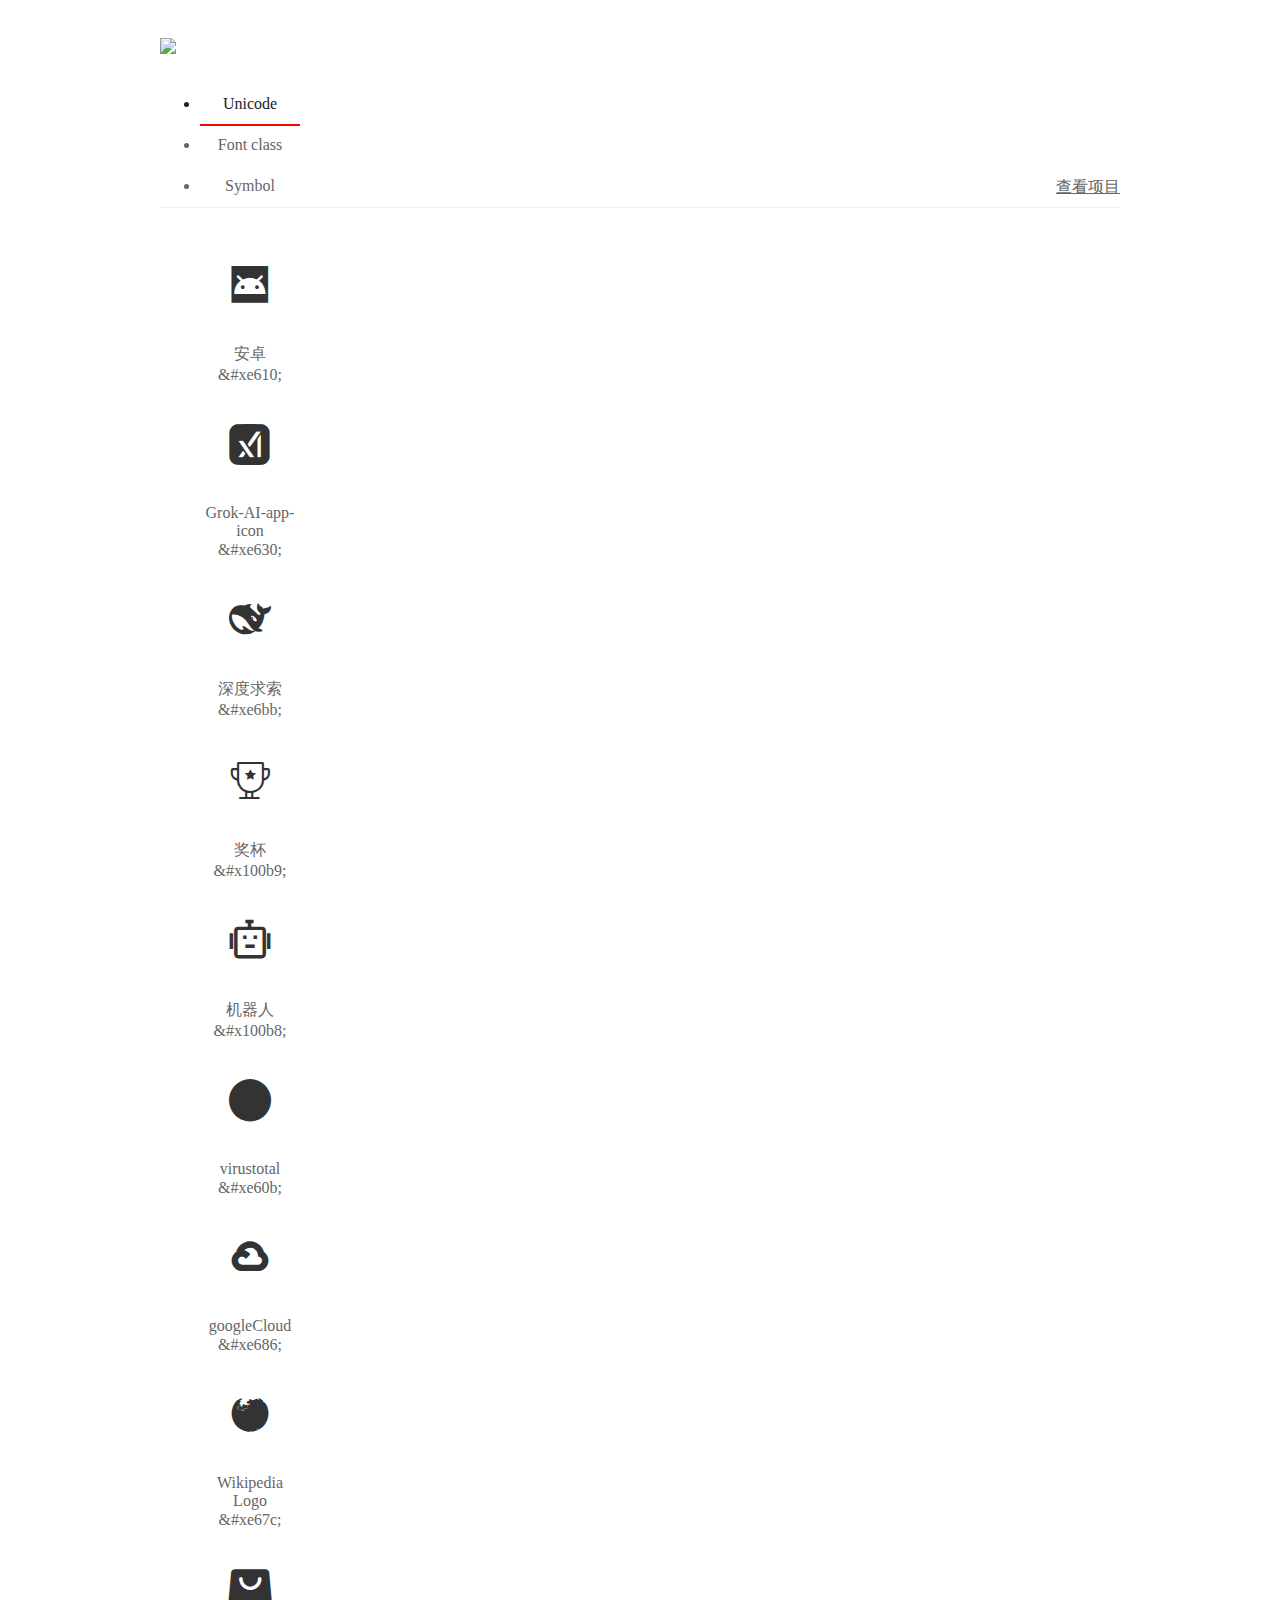
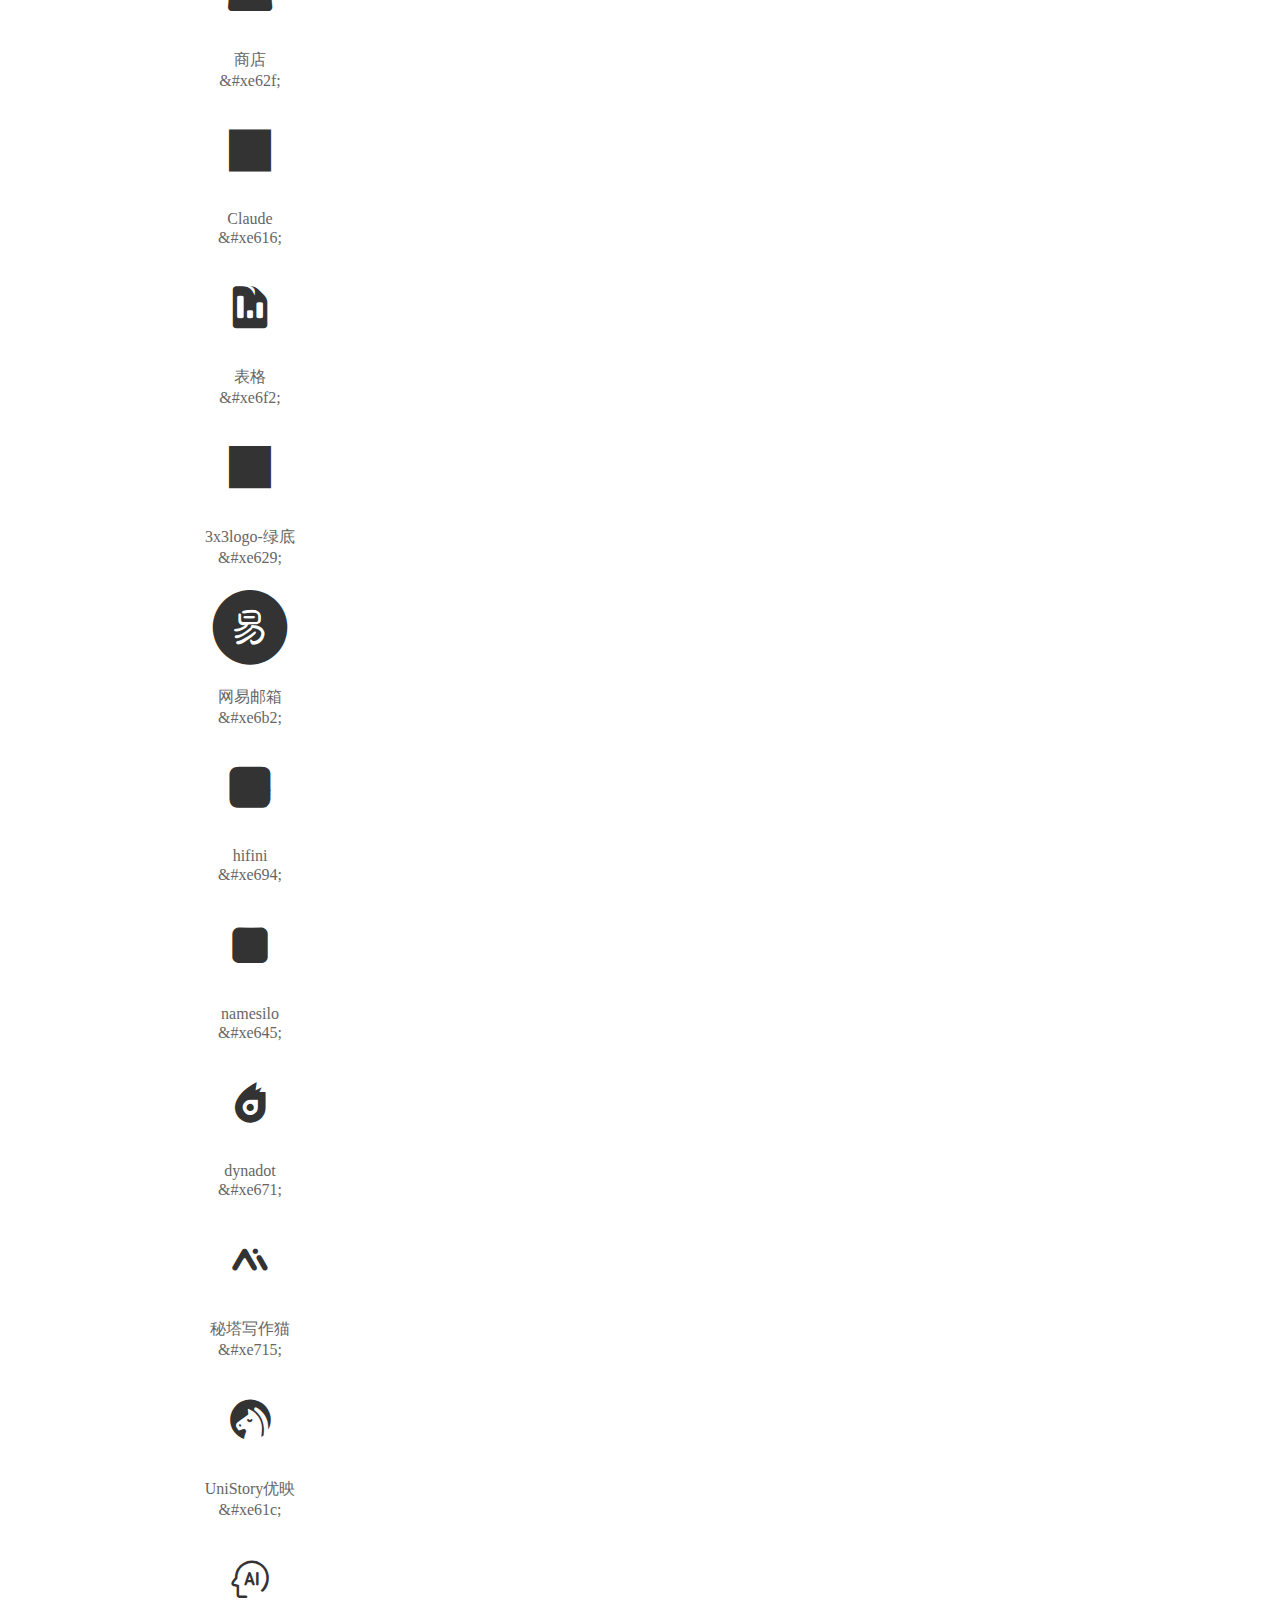
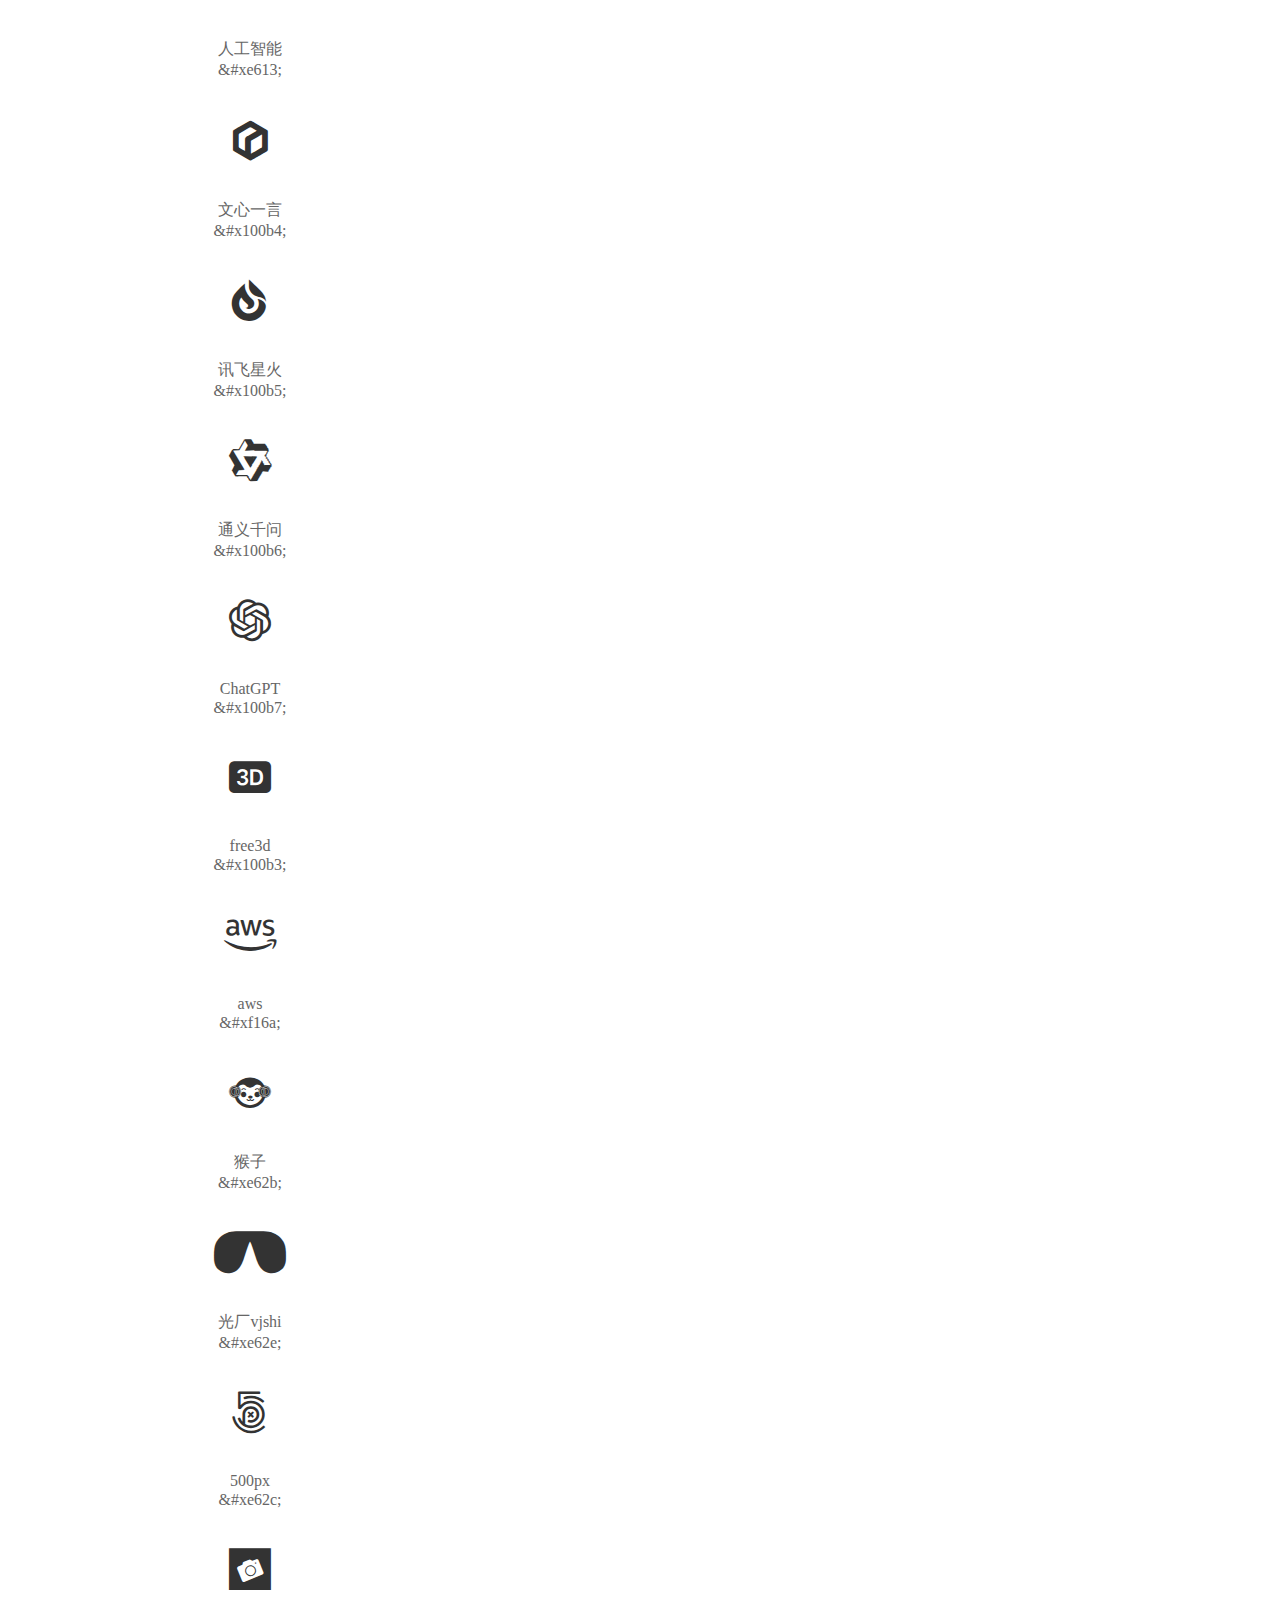
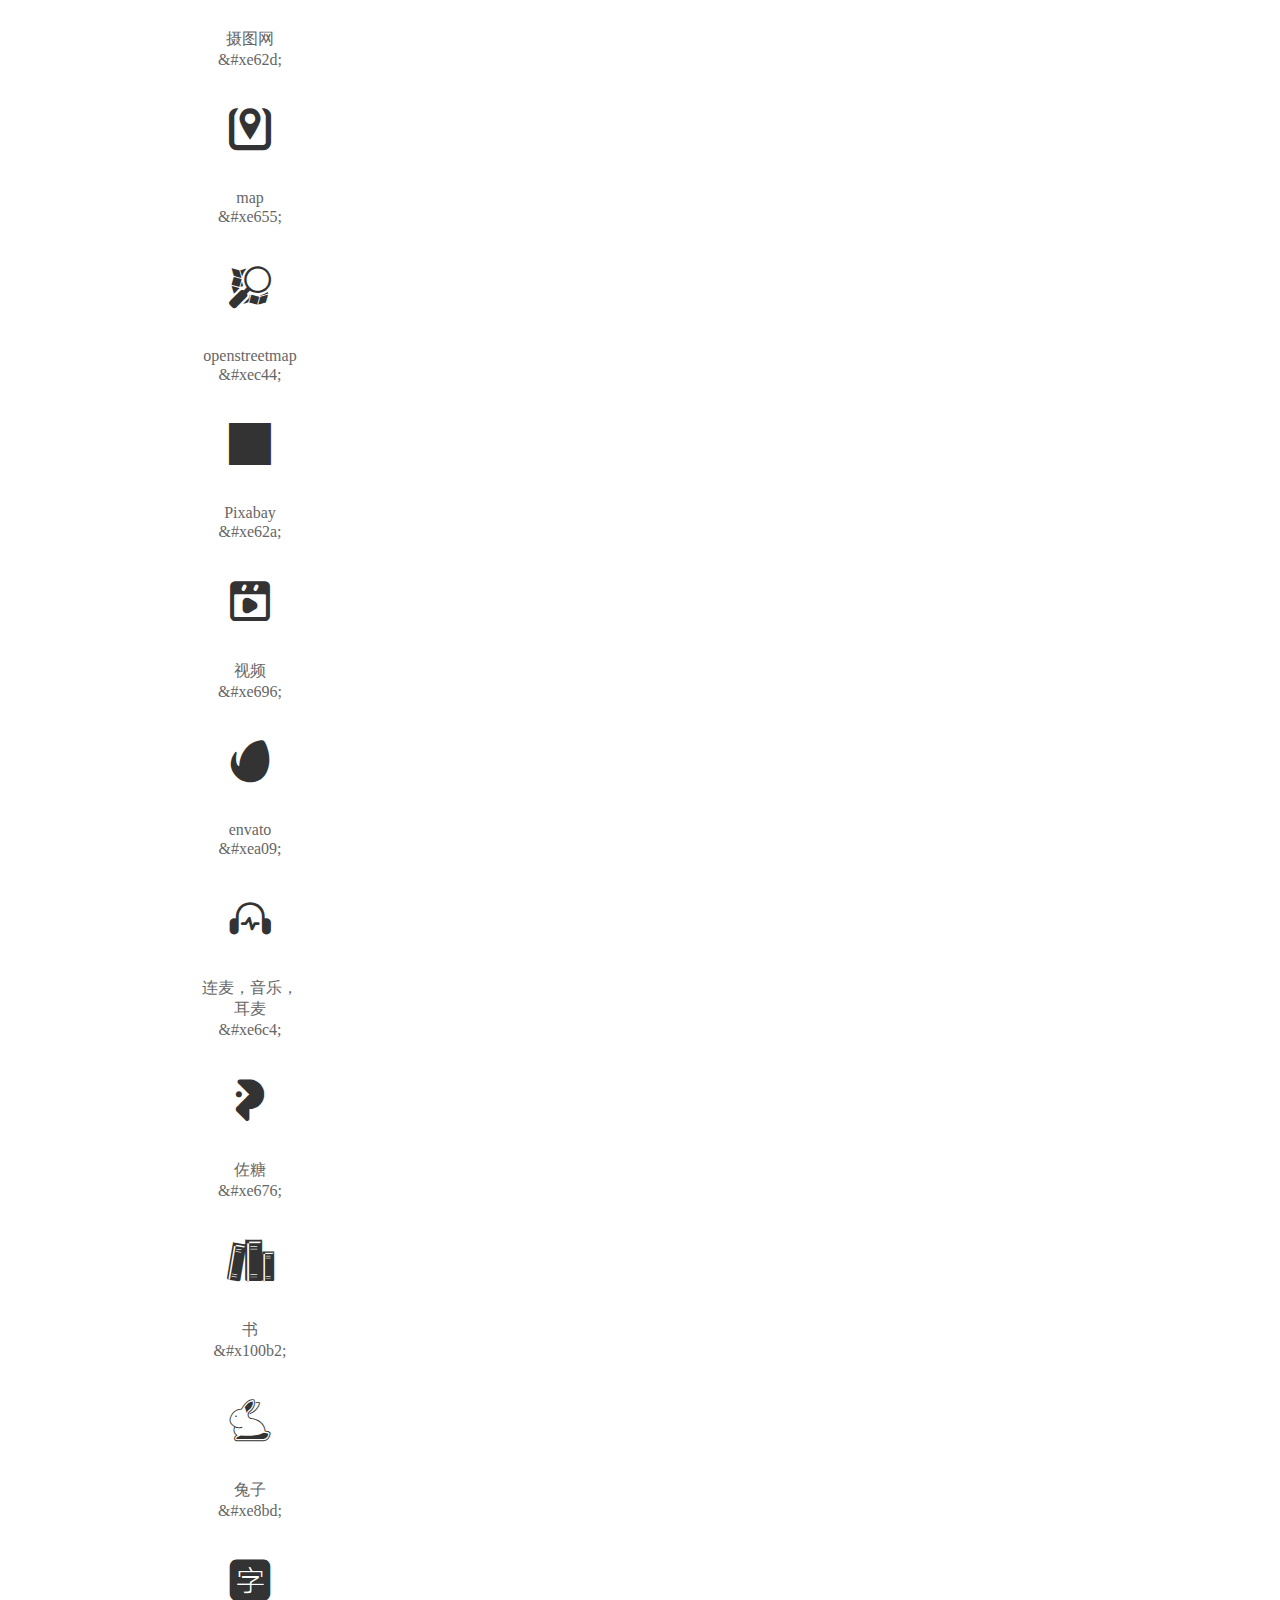
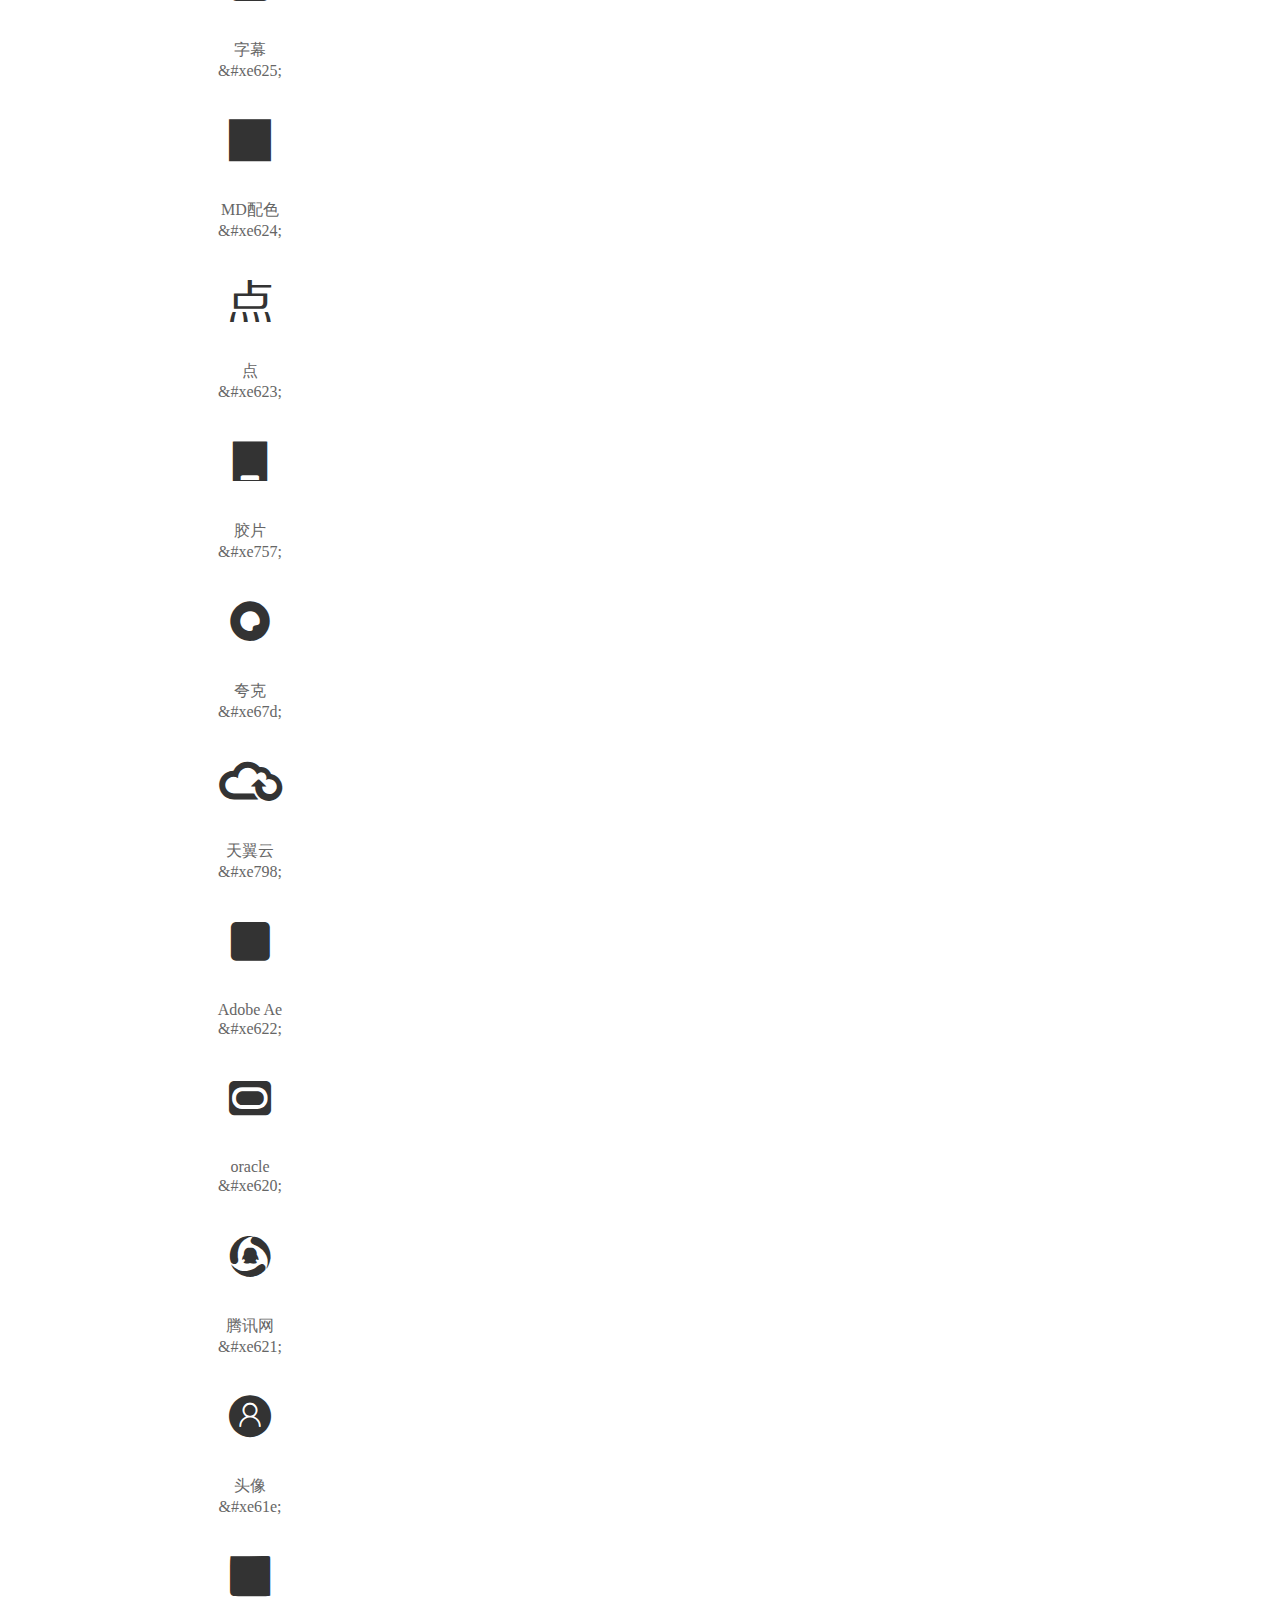
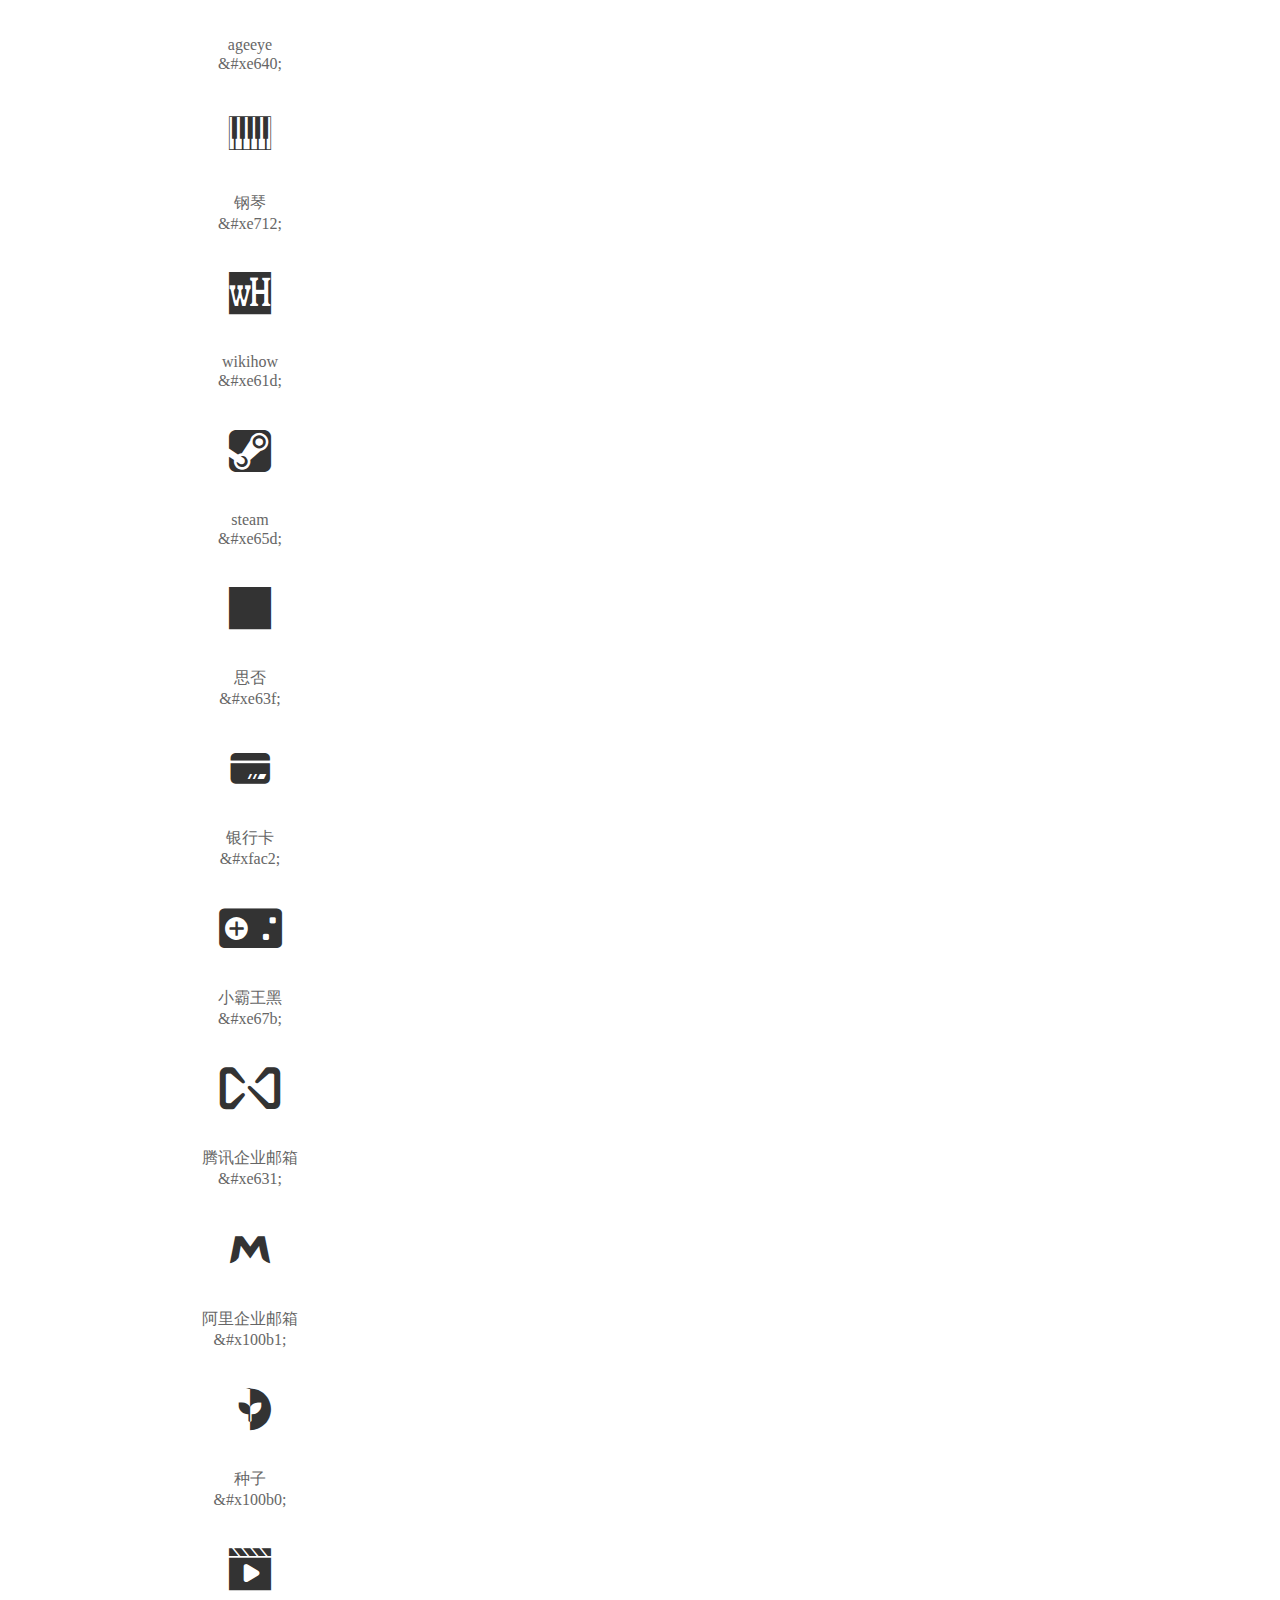
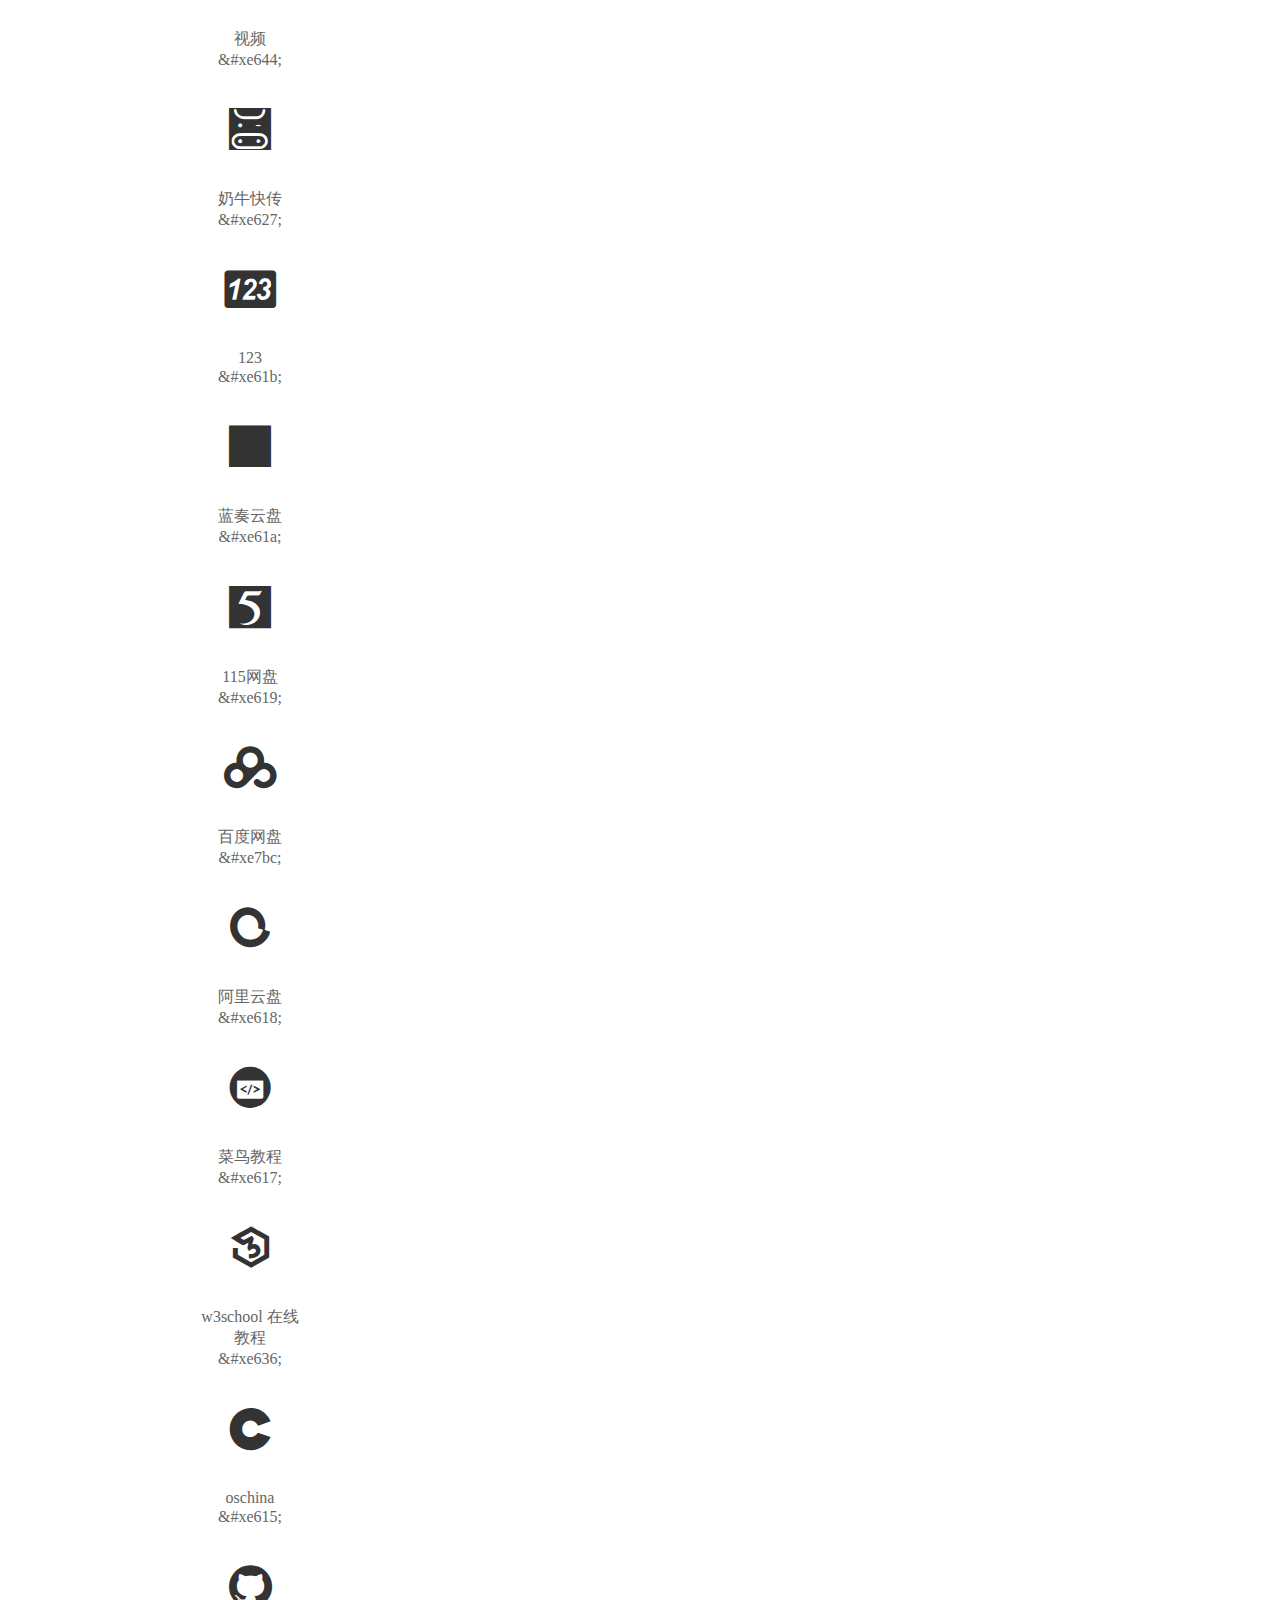
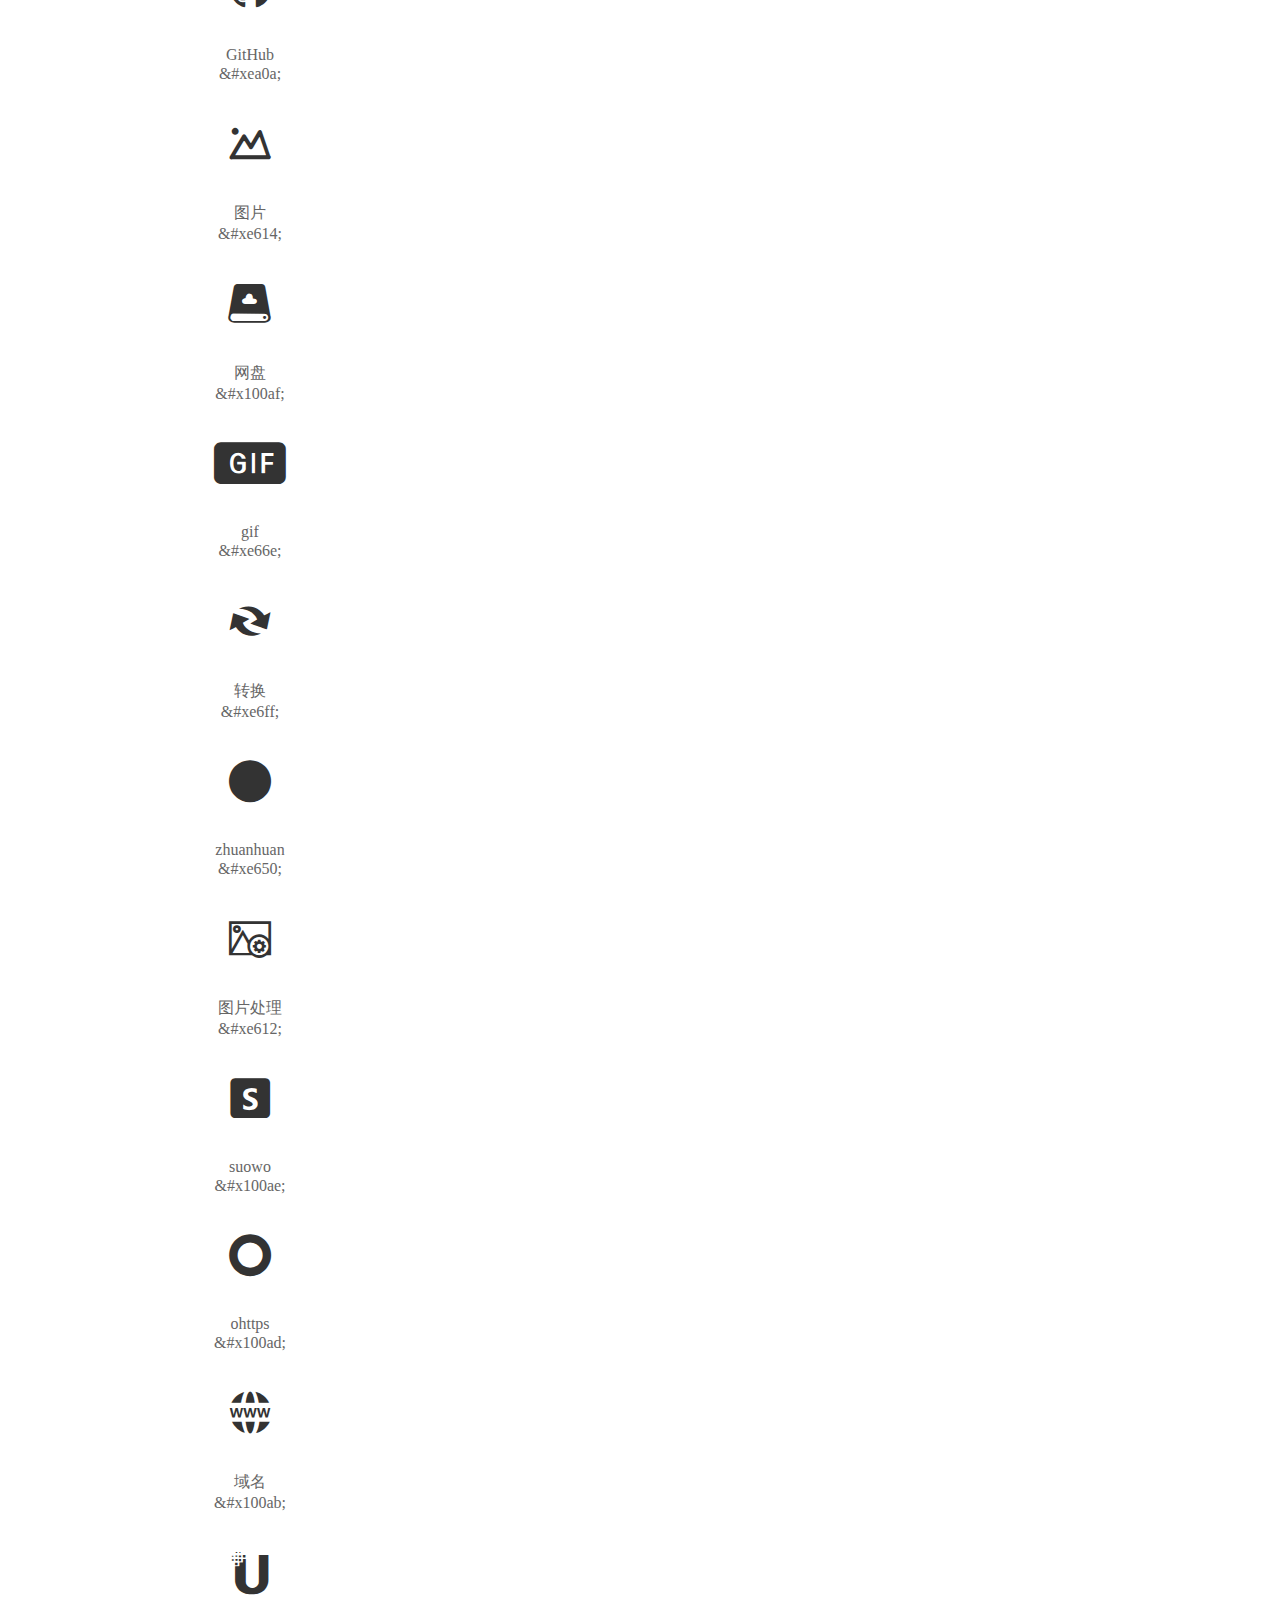
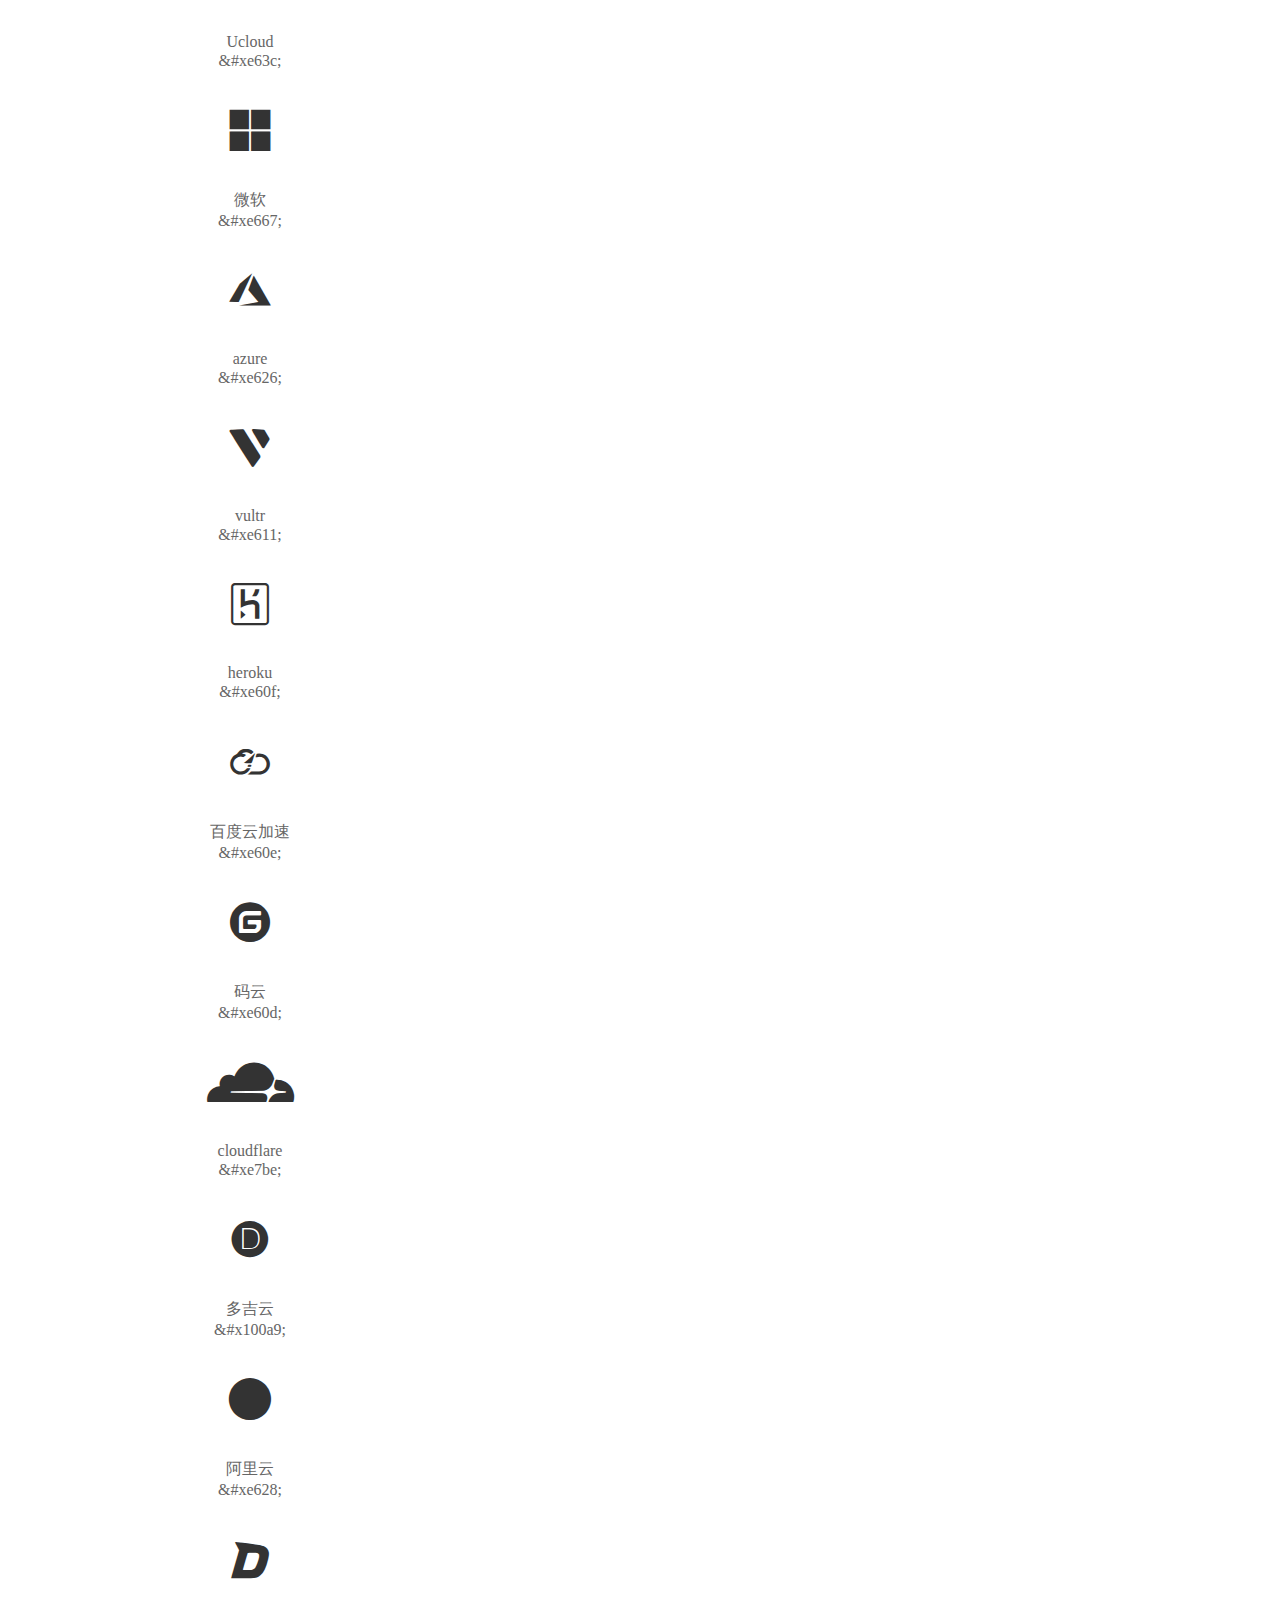
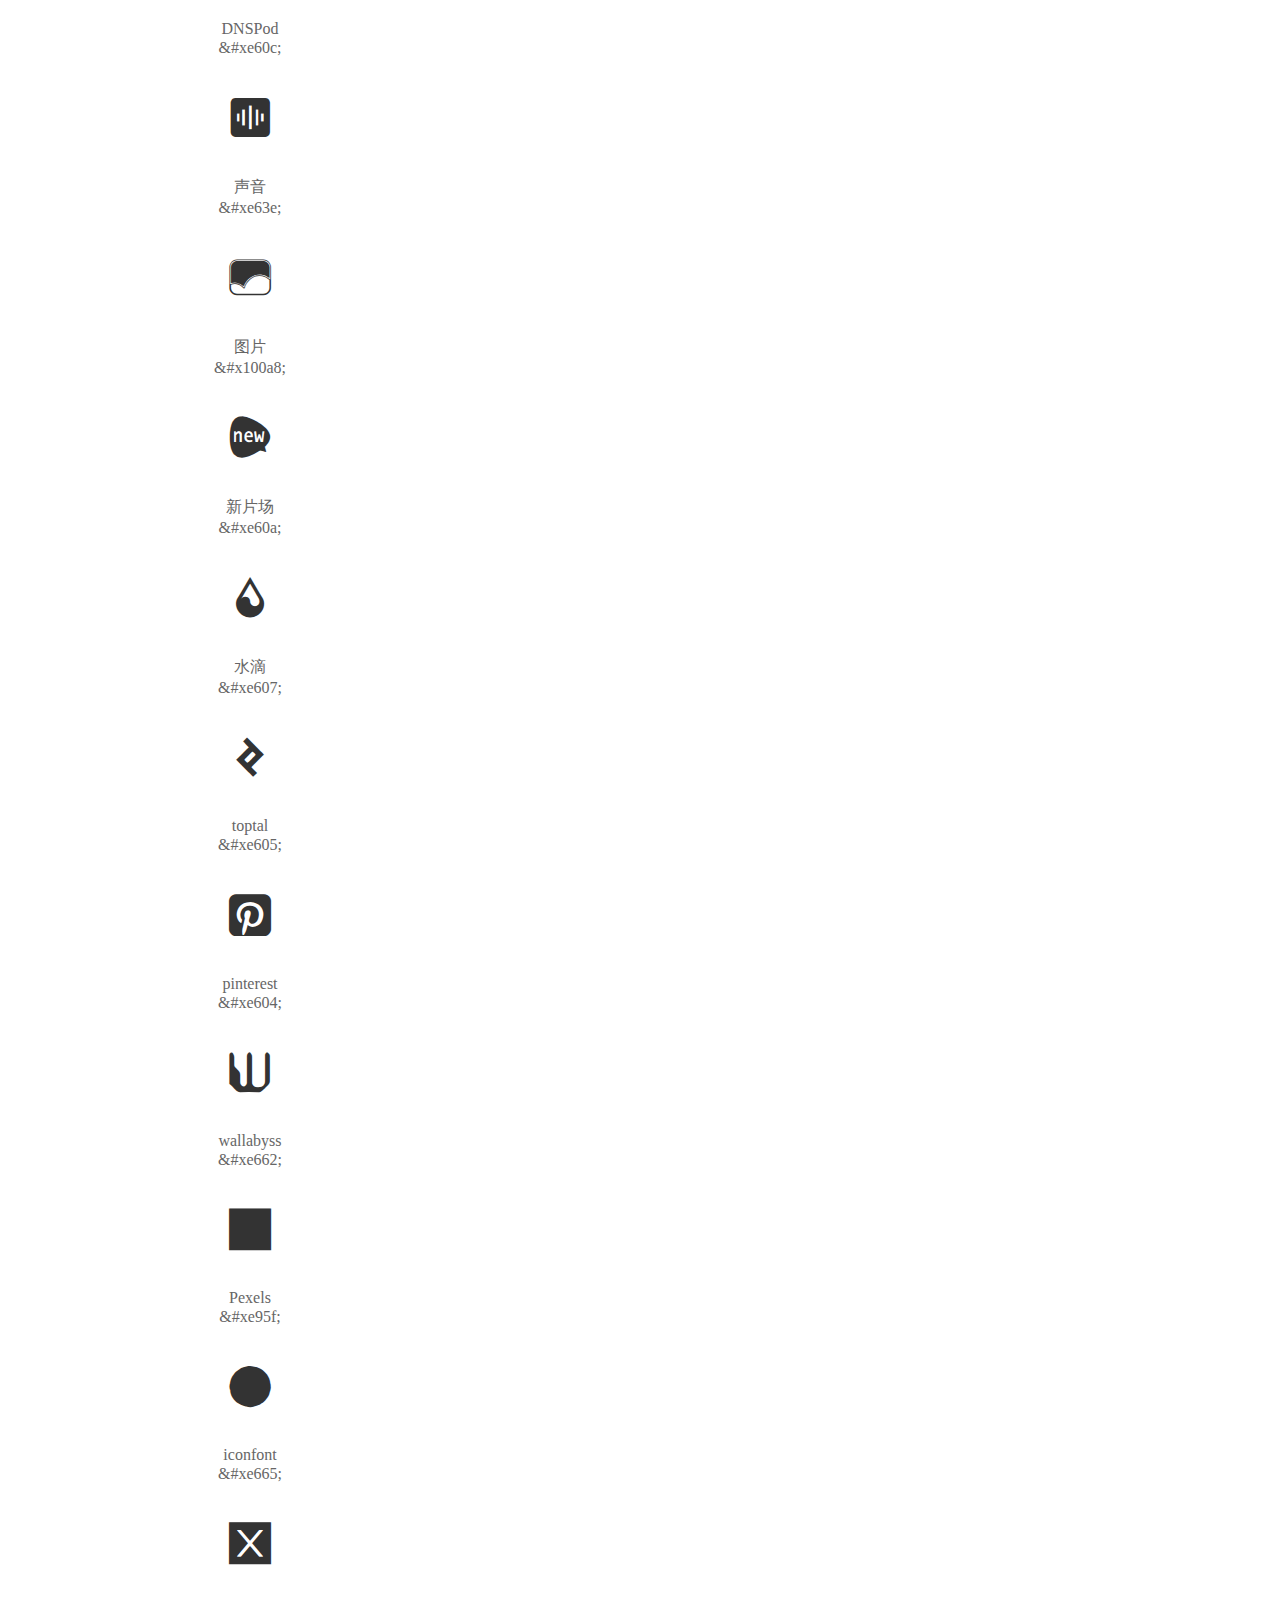
==== alifont/demo_index.html @ 2174b450 "main" ====
<!DOCTYPE html>
<html>
<head>
  <meta charset="utf-8"/>
  <title>iconfont Demo</title>
  <link rel="shortcut icon" href="//img.alicdn.com/imgextra/i4/O1CN01Z5paLz1O0zuCC7osS_!!6000000001644-55-tps-83-82.svg" type="image/x-icon"/>
  <link rel="icon" type="image/svg+xml" href="//img.alicdn.com/imgextra/i4/O1CN01Z5paLz1O0zuCC7osS_!!6000000001644-55-tps-83-82.svg"/>
  <link rel="stylesheet" href="https://g.alicdn.com/thx/cube/1.3.2/cube.min.css">
  <link rel="stylesheet" href="demo.css">
  <link rel="stylesheet" href="iconfont.css">
  <script src="iconfont.js"></script>
  <!-- jQuery -->
  <script src="https://a1.alicdn.com/oss/uploads/2018/12/26/7bfddb60-08e8-11e9-9b04-53e73bb6408b.js"></script>
  <!-- 代码高亮 -->
  <script src="https://a1.alicdn.com/oss/uploads/2018/12/26/a3f714d0-08e6-11e9-8a15-ebf944d7534c.js"></script>
  <style>
    .main .logo {
      margin-top: 0;
      height: auto;
    }

    .main .logo a {
      display: flex;
      align-items: center;
    }

    .main .logo .sub-title {
      margin-left: 0.5em;
      font-size: 22px;
      color: #fff;
      background: linear-gradient(-45deg, #3967FF, #B500FE);
      -webkit-background-clip: text;
      -webkit-text-fill-color: transparent;
    }
  </style>
</head>
<body>
  <div class="main">
    <h1 class="logo"><a href="https://www.iconfont.cn/" title="iconfont 首页" target="_blank">
      <img width="200" src="https://img.alicdn.com/imgextra/i3/O1CN01Mn65HV1FfSEzR6DKv_!!6000000000514-55-tps-228-59.svg">
      
    </a></h1>
    <div class="nav-tabs">
      <ul id="tabs" class="dib-box">
        <li class="dib active"><span>Unicode</span></li>
        <li class="dib"><span>Font class</span></li>
        <li class="dib"><span>Symbol</span></li>
      </ul>
      
      <a href="https://www.iconfont.cn/manage/index?manage_type=myprojects&projectId=3347159" target="_blank" class="nav-more">查看项目</a>
      
    </div>
    <div class="tab-container">
      <div class="content unicode" style="display: block;">
          <ul class="icon_lists dib-box">
          
            <li class="dib">
              <span class="icon iconfont">&#xe610;</span>
                <div class="name">安卓</div>
                <div class="code-name">&amp;#xe610;</div>
              </li>
          
            <li class="dib">
              <span class="icon iconfont">&#xe630;</span>
                <div class="name">Grok-AI-app-icon</div>
                <div class="code-name">&amp;#xe630;</div>
              </li>
          
            <li class="dib">
              <span class="icon iconfont">&#xe6bb;</span>
                <div class="name">深度求索</div>
                <div class="code-name">&amp;#xe6bb;</div>
              </li>
          
            <li class="dib">
              <span class="icon iconfont">&#x100b9;</span>
                <div class="name">奖杯</div>
                <div class="code-name">&amp;#x100b9;</div>
              </li>
          
            <li class="dib">
              <span class="icon iconfont">&#x100b8;</span>
                <div class="name">机器人</div>
                <div class="code-name">&amp;#x100b8;</div>
              </li>
          
            <li class="dib">
              <span class="icon iconfont">&#xe60b;</span>
                <div class="name">virustotal</div>
                <div class="code-name">&amp;#xe60b;</div>
              </li>
          
            <li class="dib">
              <span class="icon iconfont">&#xe686;</span>
                <div class="name">googleCloud</div>
                <div class="code-name">&amp;#xe686;</div>
              </li>
          
            <li class="dib">
              <span class="icon iconfont">&#xe67c;</span>
                <div class="name">Wikipedia Logo</div>
                <div class="code-name">&amp;#xe67c;</div>
              </li>
          
            <li class="dib">
              <span class="icon iconfont">&#xe62f;</span>
                <div class="name">商店</div>
                <div class="code-name">&amp;#xe62f;</div>
              </li>
          
            <li class="dib">
              <span class="icon iconfont">&#xe616;</span>
                <div class="name">Claude</div>
                <div class="code-name">&amp;#xe616;</div>
              </li>
          
            <li class="dib">
              <span class="icon iconfont">&#xe6f2;</span>
                <div class="name">表格</div>
                <div class="code-name">&amp;#xe6f2;</div>
              </li>
          
            <li class="dib">
              <span class="icon iconfont">&#xe629;</span>
                <div class="name">3x3logo-绿底</div>
                <div class="code-name">&amp;#xe629;</div>
              </li>
          
            <li class="dib">
              <span class="icon iconfont">&#xe6b2;</span>
                <div class="name">网易邮箱</div>
                <div class="code-name">&amp;#xe6b2;</div>
              </li>
          
            <li class="dib">
              <span class="icon iconfont">&#xe694;</span>
                <div class="name">hifini</div>
                <div class="code-name">&amp;#xe694;</div>
              </li>
          
            <li class="dib">
              <span class="icon iconfont">&#xe645;</span>
                <div class="name">namesilo</div>
                <div class="code-name">&amp;#xe645;</div>
              </li>
          
            <li class="dib">
              <span class="icon iconfont">&#xe671;</span>
                <div class="name">dynadot</div>
                <div class="code-name">&amp;#xe671;</div>
              </li>
          
            <li class="dib">
              <span class="icon iconfont">&#xe715;</span>
                <div class="name">秘塔写作猫</div>
                <div class="code-name">&amp;#xe715;</div>
              </li>
          
            <li class="dib">
              <span class="icon iconfont">&#xe61c;</span>
                <div class="name">UniStory优映</div>
                <div class="code-name">&amp;#xe61c;</div>
              </li>
          
            <li class="dib">
              <span class="icon iconfont">&#xe613;</span>
                <div class="name">人工智能</div>
                <div class="code-name">&amp;#xe613;</div>
              </li>
          
            <li class="dib">
              <span class="icon iconfont">&#x100b4;</span>
                <div class="name">文心一言</div>
                <div class="code-name">&amp;#x100b4;</div>
              </li>
          
            <li class="dib">
              <span class="icon iconfont">&#x100b5;</span>
                <div class="name">讯飞星火</div>
                <div class="code-name">&amp;#x100b5;</div>
              </li>
          
            <li class="dib">
              <span class="icon iconfont">&#x100b6;</span>
                <div class="name">通义千问</div>
                <div class="code-name">&amp;#x100b6;</div>
              </li>
          
            <li class="dib">
              <span class="icon iconfont">&#x100b7;</span>
                <div class="name">ChatGPT</div>
                <div class="code-name">&amp;#x100b7;</div>
              </li>
          
            <li class="dib">
              <span class="icon iconfont">&#x100b3;</span>
                <div class="name">free3d</div>
                <div class="code-name">&amp;#x100b3;</div>
              </li>
          
            <li class="dib">
              <span class="icon iconfont">&#xf16a;</span>
                <div class="name">aws</div>
                <div class="code-name">&amp;#xf16a;</div>
              </li>
          
            <li class="dib">
              <span class="icon iconfont">&#xe62b;</span>
                <div class="name">猴子</div>
                <div class="code-name">&amp;#xe62b;</div>
              </li>
          
            <li class="dib">
              <span class="icon iconfont">&#xe62e;</span>
                <div class="name">光厂vjshi</div>
                <div class="code-name">&amp;#xe62e;</div>
              </li>
          
            <li class="dib">
              <span class="icon iconfont">&#xe62c;</span>
                <div class="name">500px</div>
                <div class="code-name">&amp;#xe62c;</div>
              </li>
          
            <li class="dib">
              <span class="icon iconfont">&#xe62d;</span>
                <div class="name">摄图网</div>
                <div class="code-name">&amp;#xe62d;</div>
              </li>
          
            <li class="dib">
              <span class="icon iconfont">&#xe655;</span>
                <div class="name">map</div>
                <div class="code-name">&amp;#xe655;</div>
              </li>
          
            <li class="dib">
              <span class="icon iconfont">&#xec44;</span>
                <div class="name">openstreetmap</div>
                <div class="code-name">&amp;#xec44;</div>
              </li>
          
            <li class="dib">
              <span class="icon iconfont">&#xe62a;</span>
                <div class="name">Pixabay</div>
                <div class="code-name">&amp;#xe62a;</div>
              </li>
          
            <li class="dib">
              <span class="icon iconfont">&#xe696;</span>
                <div class="name">视频</div>
                <div class="code-name">&amp;#xe696;</div>
              </li>
          
            <li class="dib">
              <span class="icon iconfont">&#xea09;</span>
                <div class="name">envato</div>
                <div class="code-name">&amp;#xea09;</div>
              </li>
          
            <li class="dib">
              <span class="icon iconfont">&#xe6c4;</span>
                <div class="name">连麦，音乐，耳麦</div>
                <div class="code-name">&amp;#xe6c4;</div>
              </li>
          
            <li class="dib">
              <span class="icon iconfont">&#xe676;</span>
                <div class="name">佐糖</div>
                <div class="code-name">&amp;#xe676;</div>
              </li>
          
            <li class="dib">
              <span class="icon iconfont">&#x100b2;</span>
                <div class="name">书</div>
                <div class="code-name">&amp;#x100b2;</div>
              </li>
          
            <li class="dib">
              <span class="icon iconfont">&#xe8bd;</span>
                <div class="name">兔子</div>
                <div class="code-name">&amp;#xe8bd;</div>
              </li>
          
            <li class="dib">
              <span class="icon iconfont">&#xe625;</span>
                <div class="name">字幕</div>
                <div class="code-name">&amp;#xe625;</div>
              </li>
          
            <li class="dib">
              <span class="icon iconfont">&#xe624;</span>
                <div class="name">MD配色</div>
                <div class="code-name">&amp;#xe624;</div>
              </li>
          
            <li class="dib">
              <span class="icon iconfont">&#xe623;</span>
                <div class="name">点</div>
                <div class="code-name">&amp;#xe623;</div>
              </li>
          
            <li class="dib">
              <span class="icon iconfont">&#xe757;</span>
                <div class="name">胶片</div>
                <div class="code-name">&amp;#xe757;</div>
              </li>
          
            <li class="dib">
              <span class="icon iconfont">&#xe67d;</span>
                <div class="name">夸克</div>
                <div class="code-name">&amp;#xe67d;</div>
              </li>
          
            <li class="dib">
              <span class="icon iconfont">&#xe798;</span>
                <div class="name">天翼云</div>
                <div class="code-name">&amp;#xe798;</div>
              </li>
          
            <li class="dib">
              <span class="icon iconfont">&#xe622;</span>
                <div class="name">Adobe Ae</div>
                <div class="code-name">&amp;#xe622;</div>
              </li>
          
            <li class="dib">
              <span class="icon iconfont">&#xe620;</span>
                <div class="name">oracle</div>
                <div class="code-name">&amp;#xe620;</div>
              </li>
          
            <li class="dib">
              <span class="icon iconfont">&#xe621;</span>
                <div class="name">腾讯网</div>
                <div class="code-name">&amp;#xe621;</div>
              </li>
          
            <li class="dib">
              <span class="icon iconfont">&#xe61e;</span>
                <div class="name">头像</div>
                <div class="code-name">&amp;#xe61e;</div>
              </li>
          
            <li class="dib">
              <span class="icon iconfont">&#xe640;</span>
                <div class="name">ageeye</div>
                <div class="code-name">&amp;#xe640;</div>
              </li>
          
            <li class="dib">
              <span class="icon iconfont">&#xe712;</span>
                <div class="name">钢琴</div>
                <div class="code-name">&amp;#xe712;</div>
              </li>
          
            <li class="dib">
              <span class="icon iconfont">&#xe61d;</span>
                <div class="name">wikihow</div>
                <div class="code-name">&amp;#xe61d;</div>
              </li>
          
            <li class="dib">
              <span class="icon iconfont">&#xe65d;</span>
                <div class="name">steam</div>
                <div class="code-name">&amp;#xe65d;</div>
              </li>
          
            <li class="dib">
              <span class="icon iconfont">&#xe63f;</span>
                <div class="name">思否</div>
                <div class="code-name">&amp;#xe63f;</div>
              </li>
          
            <li class="dib">
              <span class="icon iconfont">&#xfac2;</span>
                <div class="name">银行卡</div>
                <div class="code-name">&amp;#xfac2;</div>
              </li>
          
            <li class="dib">
              <span class="icon iconfont">&#xe67b;</span>
                <div class="name">小霸王黑</div>
                <div class="code-name">&amp;#xe67b;</div>
              </li>
          
            <li class="dib">
              <span class="icon iconfont">&#xe631;</span>
                <div class="name">腾讯企业邮箱</div>
                <div class="code-name">&amp;#xe631;</div>
              </li>
          
            <li class="dib">
              <span class="icon iconfont">&#x100b1;</span>
                <div class="name">阿里企业邮箱</div>
                <div class="code-name">&amp;#x100b1;</div>
              </li>
          
            <li class="dib">
              <span class="icon iconfont">&#x100b0;</span>
                <div class="name">种子</div>
                <div class="code-name">&amp;#x100b0;</div>
              </li>
          
            <li class="dib">
              <span class="icon iconfont">&#xe644;</span>
                <div class="name">视频</div>
                <div class="code-name">&amp;#xe644;</div>
              </li>
          
            <li class="dib">
              <span class="icon iconfont">&#xe627;</span>
                <div class="name">奶牛快传</div>
                <div class="code-name">&amp;#xe627;</div>
              </li>
          
            <li class="dib">
              <span class="icon iconfont">&#xe61b;</span>
                <div class="name">123</div>
                <div class="code-name">&amp;#xe61b;</div>
              </li>
          
            <li class="dib">
              <span class="icon iconfont">&#xe61a;</span>
                <div class="name">蓝奏云盘</div>
                <div class="code-name">&amp;#xe61a;</div>
              </li>
          
            <li class="dib">
              <span class="icon iconfont">&#xe619;</span>
                <div class="name">115网盘</div>
                <div class="code-name">&amp;#xe619;</div>
              </li>
          
            <li class="dib">
              <span class="icon iconfont">&#xe7bc;</span>
                <div class="name">百度网盘</div>
                <div class="code-name">&amp;#xe7bc;</div>
              </li>
          
            <li class="dib">
              <span class="icon iconfont">&#xe618;</span>
                <div class="name">阿里云盘</div>
                <div class="code-name">&amp;#xe618;</div>
              </li>
          
            <li class="dib">
              <span class="icon iconfont">&#xe617;</span>
                <div class="name">菜鸟教程</div>
                <div class="code-name">&amp;#xe617;</div>
              </li>
          
            <li class="dib">
              <span class="icon iconfont">&#xe636;</span>
                <div class="name">w3school 在线教程</div>
                <div class="code-name">&amp;#xe636;</div>
              </li>
          
            <li class="dib">
              <span class="icon iconfont">&#xe615;</span>
                <div class="name">oschina</div>
                <div class="code-name">&amp;#xe615;</div>
              </li>
          
            <li class="dib">
              <span class="icon iconfont">&#xea0a;</span>
                <div class="name">GitHub</div>
                <div class="code-name">&amp;#xea0a;</div>
              </li>
          
            <li class="dib">
              <span class="icon iconfont">&#xe614;</span>
                <div class="name">图片</div>
                <div class="code-name">&amp;#xe614;</div>
              </li>
          
            <li class="dib">
              <span class="icon iconfont">&#x100af;</span>
                <div class="name">网盘</div>
                <div class="code-name">&amp;#x100af;</div>
              </li>
          
            <li class="dib">
              <span class="icon iconfont">&#xe66e;</span>
                <div class="name">gif</div>
                <div class="code-name">&amp;#xe66e;</div>
              </li>
          
            <li class="dib">
              <span class="icon iconfont">&#xe6ff;</span>
                <div class="name">转换</div>
                <div class="code-name">&amp;#xe6ff;</div>
              </li>
          
            <li class="dib">
              <span class="icon iconfont">&#xe650;</span>
                <div class="name">zhuanhuan</div>
                <div class="code-name">&amp;#xe650;</div>
              </li>
          
            <li class="dib">
              <span class="icon iconfont">&#xe612;</span>
                <div class="name">图片处理</div>
                <div class="code-name">&amp;#xe612;</div>
              </li>
          
            <li class="dib">
              <span class="icon iconfont">&#x100ae;</span>
                <div class="name">suowo</div>
                <div class="code-name">&amp;#x100ae;</div>
              </li>
          
            <li class="dib">
              <span class="icon iconfont">&#x100ad;</span>
                <div class="name">ohttps</div>
                <div class="code-name">&amp;#x100ad;</div>
              </li>
          
            <li class="dib">
              <span class="icon iconfont">&#x100ab;</span>
                <div class="name">域名</div>
                <div class="code-name">&amp;#x100ab;</div>
              </li>
          
            <li class="dib">
              <span class="icon iconfont">&#xe63c;</span>
                <div class="name">Ucloud</div>
                <div class="code-name">&amp;#xe63c;</div>
              </li>
          
            <li class="dib">
              <span class="icon iconfont">&#xe667;</span>
                <div class="name">微软</div>
                <div class="code-name">&amp;#xe667;</div>
              </li>
          
            <li class="dib">
              <span class="icon iconfont">&#xe626;</span>
                <div class="name">azure</div>
                <div class="code-name">&amp;#xe626;</div>
              </li>
          
            <li class="dib">
              <span class="icon iconfont">&#xe611;</span>
                <div class="name">vultr</div>
                <div class="code-name">&amp;#xe611;</div>
              </li>
          
            <li class="dib">
              <span class="icon iconfont">&#xe60f;</span>
                <div class="name">heroku</div>
                <div class="code-name">&amp;#xe60f;</div>
              </li>
          
            <li class="dib">
              <span class="icon iconfont">&#xe60e;</span>
                <div class="name">百度云加速</div>
                <div class="code-name">&amp;#xe60e;</div>
              </li>
          
            <li class="dib">
              <span class="icon iconfont">&#xe60d;</span>
                <div class="name">码云</div>
                <div class="code-name">&amp;#xe60d;</div>
              </li>
          
            <li class="dib">
              <span class="icon iconfont">&#xe7be;</span>
                <div class="name">cloudflare</div>
                <div class="code-name">&amp;#xe7be;</div>
              </li>
          
            <li class="dib">
              <span class="icon iconfont">&#x100a9;</span>
                <div class="name">多吉云</div>
                <div class="code-name">&amp;#x100a9;</div>
              </li>
          
            <li class="dib">
              <span class="icon iconfont">&#xe628;</span>
                <div class="name">阿里云</div>
                <div class="code-name">&amp;#xe628;</div>
              </li>
          
            <li class="dib">
              <span class="icon iconfont">&#xe60c;</span>
                <div class="name">DNSPod</div>
                <div class="code-name">&amp;#xe60c;</div>
              </li>
          
            <li class="dib">
              <span class="icon iconfont">&#xe63e;</span>
                <div class="name">声音</div>
                <div class="code-name">&amp;#xe63e;</div>
              </li>
          
            <li class="dib">
              <span class="icon iconfont">&#x100a8;</span>
                <div class="name">图片</div>
                <div class="code-name">&amp;#x100a8;</div>
              </li>
          
            <li class="dib">
              <span class="icon iconfont">&#xe60a;</span>
                <div class="name">新片场</div>
                <div class="code-name">&amp;#xe60a;</div>
              </li>
          
            <li class="dib">
              <span class="icon iconfont">&#xe607;</span>
                <div class="name">水滴</div>
                <div class="code-name">&amp;#xe607;</div>
              </li>
          
            <li class="dib">
              <span class="icon iconfont">&#xe605;</span>
                <div class="name">toptal</div>
                <div class="code-name">&amp;#xe605;</div>
              </li>
          
            <li class="dib">
              <span class="icon iconfont">&#xe604;</span>
                <div class="name">pinterest</div>
                <div class="code-name">&amp;#xe604;</div>
              </li>
          
            <li class="dib">
              <span class="icon iconfont">&#xe662;</span>
                <div class="name">wallabyss</div>
                <div class="code-name">&amp;#xe662;</div>
              </li>
          
            <li class="dib">
              <span class="icon iconfont">&#xe95f;</span>
                <div class="name">Pexels</div>
                <div class="code-name">&amp;#xe95f;</div>
              </li>
          
            <li class="dib">
              <span class="icon iconfont">&#xe665;</span>
                <div class="name">iconfont</div>
                <div class="code-name">&amp;#xe665;</div>
              </li>
          
            <li class="dib">
              <span class="icon iconfont">&#xfbde;</span>
                <div class="name">新图网</div>
                <div class="code-name">&amp;#xfbde;</div>
              </li>
          
            <li class="dib">
              <span class="icon iconfont">&#xe606;</span>
                <div class="name">千图网</div>
                <div class="code-name">&amp;#xe606;</div>
              </li>
          
            <li class="dib">
              <span class="icon iconfont">&#xfbdd;</span>
                <div class="name">图怪兽</div>
                <div class="code-name">&amp;#xfbdd;</div>
              </li>
          
            <li class="dib">
              <span class="icon iconfont">&#xe61f;</span>
                <div class="name">包图网</div>
                <div class="code-name">&amp;#xe61f;</div>
              </li>
          
            <li class="dib">
              <span class="icon iconfont">&#xea8b;</span>
                <div class="name">花瓣网</div>
                <div class="code-name">&amp;#xea8b;</div>
              </li>
          
            <li class="dib">
              <span class="icon iconfont">&#xea07;</span>
                <div class="name">youtube</div>
                <div class="code-name">&amp;#xea07;</div>
              </li>
          
            <li class="dib">
              <span class="icon iconfont">&#xe762;</span>
                <div class="name">n</div>
                <div class="code-name">&amp;#xe762;</div>
              </li>
          
            <li class="dib">
              <span class="icon iconfont">&#xe603;</span>
                <div class="name">视频</div>
                <div class="code-name">&amp;#xe603;</div>
              </li>
          
            <li class="dib">
              <span class="icon iconfont">&#xe609;</span>
                <div class="name">bilibili</div>
                <div class="code-name">&amp;#xe609;</div>
              </li>
          
            <li class="dib">
              <span class="icon iconfont">&#xe600;</span>
                <div class="name">中央CCTV</div>
                <div class="code-name">&amp;#xe600;</div>
              </li>
          
            <li class="dib">
              <span class="icon iconfont">&#xe72f;</span>
                <div class="name">云虚拟主机</div>
                <div class="code-name">&amp;#xe72f;</div>
              </li>
          
            <li class="dib">
              <span class="icon iconfont">&#xe6c0;</span>
                <div class="name">设计</div>
                <div class="code-name">&amp;#xe6c0;</div>
              </li>
          
            <li class="dib">
              <span class="icon iconfont">&#xe6c6;</span>
                <div class="name">电影</div>
                <div class="code-name">&amp;#xe6c6;</div>
              </li>
          
            <li class="dib">
              <span class="icon iconfont">&#xfbdc;</span>
                <div class="name">下载文件</div>
                <div class="code-name">&amp;#xfbdc;</div>
              </li>
          
            <li class="dib">
              <span class="icon iconfont">&#xe68a;</span>
                <div class="name">工具</div>
                <div class="code-name">&amp;#xe68a;</div>
              </li>
          
            <li class="dib">
              <span class="icon iconfont">&#xe602;</span>
                <div class="name">叶子</div>
                <div class="code-name">&amp;#xe602;</div>
              </li>
          
            <li class="dib">
              <span class="icon iconfont">&#xec2e;</span>
                <div class="name">netflix</div>
                <div class="code-name">&amp;#xec2e;</div>
              </li>
          
            <li class="dib">
              <span class="icon iconfont">&#xe743;</span>
                <div class="name">new</div>
                <div class="code-name">&amp;#xe743;</div>
              </li>
          
            <li class="dib">
              <span class="icon iconfont">&#xe688;</span>
                <div class="name">搜索</div>
                <div class="code-name">&amp;#xe688;</div>
              </li>
          
            <li class="dib">
              <span class="icon iconfont">&#xe601;</span>
                <div class="name">SY-logo默认</div>
                <div class="code-name">&amp;#xe601;</div>
              </li>
          
            <li class="dib">
              <span class="icon iconfont">&#xe8db;</span>
                <div class="name">爱心，喜欢，喜爱，收藏</div>
                <div class="code-name">&amp;#xe8db;</div>
              </li>
          
          </ul>
          <div class="article markdown">
          <h2 id="unicode-">Unicode 引用</h2>
          <hr>

          <p>Unicode 是字体在网页端最原始的应用方式，特点是：</p>
          <ul>
            <li>支持按字体的方式去动态调整图标大小，颜色等等。</li>
            <li>默认情况下不支持多色，直接添加多色图标会自动去色。</li>
          </ul>
          <blockquote>
            <p>注意：新版 iconfont 支持两种方式引用多色图标：SVG symbol 引用方式和彩色字体图标模式。（使用彩色字体图标需要在「编辑项目」中开启「彩色」选项后并重新生成。）</p>
          </blockquote>
          <p>Unicode 使用步骤如下：</p>
          <h3 id="-font-face">第一步：拷贝项目下面生成的 <code>@font-face</code></h3>
<pre><code class="language-css"
>@font-face {
  font-family: 'iconfont';
  src: url('iconfont.woff2?t=1741163653541') format('woff2'),
       url('iconfont.woff?t=1741163653541') format('woff'),
       url('iconfont.ttf?t=1741163653541') format('truetype');
}
</code></pre>
          <h3 id="-iconfont-">第二步：定义使用 iconfont 的样式</h3>
<pre><code class="language-css"
>.iconfont {
  font-family: "iconfont" !important;
  font-size: 16px;
  font-style: normal;
  -webkit-font-smoothing: antialiased;
  -moz-osx-font-smoothing: grayscale;
}
</code></pre>
          <h3 id="-">第三步：挑选相应图标并获取字体编码，应用于页面</h3>
<pre>
<code class="language-html"
>&lt;span class="iconfont"&gt;&amp;#x33;&lt;/span&gt;
</code></pre>
          <blockquote>
            <p>"iconfont" 是你项目下的 font-family。可以通过编辑项目查看，默认是 "iconfont"。</p>
          </blockquote>
          </div>
      </div>
      <div class="content font-class">
        <ul class="icon_lists dib-box">
          
          <li class="dib">
            <span class="icon iconfont sy-android"></span>
            <div class="name">
              安卓
            </div>
            <div class="code-name">.sy-android
            </div>
          </li>
          
          <li class="dib">
            <span class="icon iconfont sy-grok"></span>
            <div class="name">
              Grok-AI-app-icon
            </div>
            <div class="code-name">.sy-grok
            </div>
          </li>
          
          <li class="dib">
            <span class="icon iconfont sy-shenduqiusuo"></span>
            <div class="name">
              深度求索
            </div>
            <div class="code-name">.sy-shenduqiusuo
            </div>
          </li>
          
          <li class="dib">
            <span class="icon iconfont sy-jiangbei"></span>
            <div class="name">
              奖杯
            </div>
            <div class="code-name">.sy-jiangbei
            </div>
          </li>
          
          <li class="dib">
            <span class="icon iconfont sy-robot"></span>
            <div class="name">
              机器人
            </div>
            <div class="code-name">.sy-robot
            </div>
          </li>
          
          <li class="dib">
            <span class="icon iconfont sy-virustotal"></span>
            <div class="name">
              virustotal
            </div>
            <div class="code-name">.sy-virustotal
            </div>
          </li>
          
          <li class="dib">
            <span class="icon iconfont sy-googleCloud"></span>
            <div class="name">
              googleCloud
            </div>
            <div class="code-name">.sy-googleCloud
            </div>
          </li>
          
          <li class="dib">
            <span class="icon iconfont sy-wikipedia"></span>
            <div class="name">
              Wikipedia Logo
            </div>
            <div class="code-name">.sy-wikipedia
            </div>
          </li>
          
          <li class="dib">
            <span class="icon iconfont sy-shangdian"></span>
            <div class="name">
              商店
            </div>
            <div class="code-name">.sy-shangdian
            </div>
          </li>
          
          <li class="dib">
            <span class="icon iconfont sy-Claude"></span>
            <div class="name">
              Claude
            </div>
            <div class="code-name">.sy-Claude
            </div>
          </li>
          
          <li class="dib">
            <span class="icon iconfont sy-biaogefile"></span>
            <div class="name">
              表格
            </div>
            <div class="code-name">.sy-biaogefile
            </div>
          </li>
          
          <li class="dib">
            <span class="icon iconfont sy-msx3x3logo-lvdi"></span>
            <div class="name">
              3x3logo-绿底
            </div>
            <div class="code-name">.sy-msx3x3logo-lvdi
            </div>
          </li>
          
          <li class="dib">
            <span class="icon iconfont sy-mail163"></span>
            <div class="name">
              网易邮箱
            </div>
            <div class="code-name">.sy-mail163
            </div>
          </li>
          
          <li class="dib">
            <span class="icon iconfont sy-hifini"></span>
            <div class="name">
              hifini
            </div>
            <div class="code-name">.sy-hifini
            </div>
          </li>
          
          <li class="dib">
            <span class="icon iconfont sy-namesilo"></span>
            <div class="name">
              namesilo
            </div>
            <div class="code-name">.sy-namesilo
            </div>
          </li>
          
          <li class="dib">
            <span class="icon iconfont sy-dynadot"></span>
            <div class="name">
              dynadot
            </div>
            <div class="code-name">.sy-dynadot
            </div>
          </li>
          
          <li class="dib">
            <span class="icon iconfont sy-mitaso"></span>
            <div class="name">
              秘塔写作猫
            </div>
            <div class="code-name">.sy-mitaso
            </div>
          </li>
          
          <li class="dib">
            <span class="icon iconfont sy-unistory"></span>
            <div class="name">
              UniStory优映
            </div>
            <div class="code-name">.sy-unistory
            </div>
          </li>
          
          <li class="dib">
            <span class="icon iconfont sy-zhinengai"></span>
            <div class="name">
              人工智能
            </div>
            <div class="code-name">.sy-zhinengai
            </div>
          </li>
          
          <li class="dib">
            <span class="icon iconfont sy-baiduwxyy"></span>
            <div class="name">
              文心一言
            </div>
            <div class="code-name">.sy-baiduwxyy
            </div>
          </li>
          
          <li class="dib">
            <span class="icon iconfont sy-xunfeixh"></span>
            <div class="name">
              讯飞星火
            </div>
            <div class="code-name">.sy-xunfeixh
            </div>
          </li>
          
          <li class="dib">
            <span class="icon iconfont sy-alityqw"></span>
            <div class="name">
              通义千问
            </div>
            <div class="code-name">.sy-alityqw
            </div>
          </li>
          
          <li class="dib">
            <span class="icon iconfont sy-chatgpt"></span>
            <div class="name">
              ChatGPT
            </div>
            <div class="code-name">.sy-chatgpt
            </div>
          </li>
          
          <li class="dib">
            <span class="icon iconfont sy-free3d"></span>
            <div class="name">
              free3d
            </div>
            <div class="code-name">.sy-free3d
            </div>
          </li>
          
          <li class="dib">
            <span class="icon iconfont sy-aws"></span>
            <div class="name">
              aws
            </div>
            <div class="code-name">.sy-aws
            </div>
          </li>
          
          <li class="dib">
            <span class="icon iconfont sy-houzi"></span>
            <div class="name">
              猴子
            </div>
            <div class="code-name">.sy-houzi
            </div>
          </li>
          
          <li class="dib">
            <span class="icon iconfont sy-vjshi"></span>
            <div class="name">
              光厂vjshi
            </div>
            <div class="code-name">.sy-vjshi
            </div>
          </li>
          
          <li class="dib">
            <span class="icon iconfont sy-500px"></span>
            <div class="name">
              500px
            </div>
            <div class="code-name">.sy-500px
            </div>
          </li>
          
          <li class="dib">
            <span class="icon iconfont sy-shetuwang"></span>
            <div class="name">
              摄图网
            </div>
            <div class="code-name">.sy-shetuwang
            </div>
          </li>
          
          <li class="dib">
            <span class="icon iconfont sy-map"></span>
            <div class="name">
              map
            </div>
            <div class="code-name">.sy-map
            </div>
          </li>
          
          <li class="dib">
            <span class="icon iconfont sy-openstreetmap"></span>
            <div class="name">
              openstreetmap
            </div>
            <div class="code-name">.sy-openstreetmap
            </div>
          </li>
          
          <li class="dib">
            <span class="icon iconfont sy-Pixabay"></span>
            <div class="name">
              Pixabay
            </div>
            <div class="code-name">.sy-Pixabay
            </div>
          </li>
          
          <li class="dib">
            <span class="icon iconfont sy-shipin1"></span>
            <div class="name">
              视频
            </div>
            <div class="code-name">.sy-shipin1
            </div>
          </li>
          
          <li class="dib">
            <span class="icon iconfont sy-envato"></span>
            <div class="name">
              envato
            </div>
            <div class="code-name">.sy-envato
            </div>
          </li>
          
          <li class="dib">
            <span class="icon iconfont sy-tosound"></span>
            <div class="name">
              连麦，音乐，耳麦
            </div>
            <div class="code-name">.sy-tosound
            </div>
          </li>
          
          <li class="dib">
            <span class="icon iconfont sy-picwish"></span>
            <div class="name">
              佐糖
            </div>
            <div class="code-name">.sy-picwish
            </div>
          </li>
          
          <li class="dib">
            <span class="icon iconfont sy-jiaoyu"></span>
            <div class="name">
              书
            </div>
            <div class="code-name">.sy-jiaoyu
            </div>
          </li>
          
          <li class="dib">
            <span class="icon iconfont sy-tuzi"></span>
            <div class="name">
              兔子
            </div>
            <div class="code-name">.sy-tuzi
            </div>
          </li>
          
          <li class="dib">
            <span class="icon iconfont sy-zimu"></span>
            <div class="name">
              字幕
            </div>
            <div class="code-name">.sy-zimu
            </div>
          </li>
          
          <li class="dib">
            <span class="icon iconfont sy-peise"></span>
            <div class="name">
              MD配色
            </div>
            <div class="code-name">.sy-peise
            </div>
          </li>
          
          <li class="dib">
            <span class="icon iconfont sy-dian"></span>
            <div class="name">
              点
            </div>
            <div class="code-name">.sy-dian
            </div>
          </li>
          
          <li class="dib">
            <span class="icon iconfont sy-jiaopian"></span>
            <div class="name">
              胶片
            </div>
            <div class="code-name">.sy-jiaopian
            </div>
          </li>
          
          <li class="dib">
            <span class="icon iconfont sy-kuake"></span>
            <div class="name">
              夸克
            </div>
            <div class="code-name">.sy-kuake
            </div>
          </li>
          
          <li class="dib">
            <span class="icon iconfont sy-tianyiyun"></span>
            <div class="name">
              天翼云
            </div>
            <div class="code-name">.sy-tianyiyun
            </div>
          </li>
          
          <li class="dib">
            <span class="icon iconfont sy-AdobeAe"></span>
            <div class="name">
              Adobe Ae
            </div>
            <div class="code-name">.sy-AdobeAe
            </div>
          </li>
          
          <li class="dib">
            <span class="icon iconfont sy-oraclecloud"></span>
            <div class="name">
              oracle
            </div>
            <div class="code-name">.sy-oraclecloud
            </div>
          </li>
          
          <li class="dib">
            <span class="icon iconfont sy-tengxunwang"></span>
            <div class="name">
              腾讯网
            </div>
            <div class="code-name">.sy-tengxunwang
            </div>
          </li>
          
          <li class="dib">
            <span class="icon iconfont sy-touxiang"></span>
            <div class="name">
              头像
            </div>
            <div class="code-name">.sy-touxiang
            </div>
          </li>
          
          <li class="dib">
            <span class="icon iconfont sy-ageeye"></span>
            <div class="name">
              ageeye
            </div>
            <div class="code-name">.sy-ageeye
            </div>
          </li>
          
          <li class="dib">
            <span class="icon iconfont sy-gangqin"></span>
            <div class="name">
              钢琴
            </div>
            <div class="code-name">.sy-gangqin
            </div>
          </li>
          
          <li class="dib">
            <span class="icon iconfont sy-wikihow"></span>
            <div class="name">
              wikihow
            </div>
            <div class="code-name">.sy-wikihow
            </div>
          </li>
          
          <li class="dib">
            <span class="icon iconfont sy-steam"></span>
            <div class="name">
              steam
            </div>
            <div class="code-name">.sy-steam
            </div>
          </li>
          
          <li class="dib">
            <span class="icon iconfont sy-SegmentFault"></span>
            <div class="name">
              思否
            </div>
            <div class="code-name">.sy-SegmentFault
            </div>
          </li>
          
          <li class="dib">
            <span class="icon iconfont sy-yinhangka"></span>
            <div class="name">
              银行卡
            </div>
            <div class="code-name">.sy-yinhangka
            </div>
          </li>
          
          <li class="dib">
            <span class="icon iconfont sy-xiaobawang"></span>
            <div class="name">
              小霸王黑
            </div>
            <div class="code-name">.sy-xiaobawang
            </div>
          </li>
          
          <li class="dib">
            <span class="icon iconfont sy-txqymail"></span>
            <div class="name">
              腾讯企业邮箱
            </div>
            <div class="code-name">.sy-txqymail
            </div>
          </li>
          
          <li class="dib">
            <span class="icon iconfont sy-alimail"></span>
            <div class="name">
              阿里企业邮箱
            </div>
            <div class="code-name">.sy-alimail
            </div>
          </li>
          
          <li class="dib">
            <span class="icon iconfont sy-zhongzi"></span>
            <div class="name">
              种子
            </div>
            <div class="code-name">.sy-zhongzi
            </div>
          </li>
          
          <li class="dib">
            <span class="icon iconfont sy-shipin"></span>
            <div class="name">
              视频
            </div>
            <div class="code-name">.sy-shipin
            </div>
          </li>
          
          <li class="dib">
            <span class="icon iconfont sy-nainiukuaichuan"></span>
            <div class="name">
              奶牛快传
            </div>
            <div class="code-name">.sy-nainiukuaichuan
            </div>
          </li>
          
          <li class="dib">
            <span class="icon iconfont sy-yunpan123"></span>
            <div class="name">
              123
            </div>
            <div class="code-name">.sy-yunpan123
            </div>
          </li>
          
          <li class="dib">
            <span class="icon iconfont sy-lanzouyun"></span>
            <div class="name">
              蓝奏云盘
            </div>
            <div class="code-name">.sy-lanzouyun
            </div>
          </li>
          
          <li class="dib">
            <span class="icon iconfont sy-wangpan115"></span>
            <div class="name">
              115网盘
            </div>
            <div class="code-name">.sy-wangpan115
            </div>
          </li>
          
          <li class="dib">
            <span class="icon iconfont sy-baiduwangpan"></span>
            <div class="name">
              百度网盘
            </div>
            <div class="code-name">.sy-baiduwangpan
            </div>
          </li>
          
          <li class="dib">
            <span class="icon iconfont sy-aliyunpan"></span>
            <div class="name">
              阿里云盘
            </div>
            <div class="code-name">.sy-aliyunpan
            </div>
          </li>
          
          <li class="dib">
            <span class="icon iconfont sy-runoob"></span>
            <div class="name">
              菜鸟教程
            </div>
            <div class="code-name">.sy-runoob
            </div>
          </li>
          
          <li class="dib">
            <span class="icon iconfont sy-w3school"></span>
            <div class="name">
              w3school 在线教程
            </div>
            <div class="code-name">.sy-w3school
            </div>
          </li>
          
          <li class="dib">
            <span class="icon iconfont sy-ostools"></span>
            <div class="name">
              oschina
            </div>
            <div class="code-name">.sy-ostools
            </div>
          </li>
          
          <li class="dib">
            <span class="icon iconfont sy-GitHub"></span>
            <div class="name">
              GitHub
            </div>
            <div class="code-name">.sy-GitHub
            </div>
          </li>
          
          <li class="dib">
            <span class="icon iconfont sy-tupian1"></span>
            <div class="name">
              图片
            </div>
            <div class="code-name">.sy-tupian1
            </div>
          </li>
          
          <li class="dib">
            <span class="icon iconfont sy-wangpan"></span>
            <div class="name">
              网盘
            </div>
            <div class="code-name">.sy-wangpan
            </div>
          </li>
          
          <li class="dib">
            <span class="icon iconfont sy-gifcompressor"></span>
            <div class="name">
              gif
            </div>
            <div class="code-name">.sy-gifcompressor
            </div>
          </li>
          
          <li class="dib">
            <span class="icon iconfont sy-aconvert"></span>
            <div class="name">
              转换
            </div>
            <div class="code-name">.sy-aconvert
            </div>
          </li>
          
          <li class="dib">
            <span class="icon iconfont sy-cdkm"></span>
            <div class="name">
              zhuanhuan
            </div>
            <div class="code-name">.sy-cdkm
            </div>
          </li>
          
          <li class="dib">
            <span class="icon iconfont sy-tupianchuli"></span>
            <div class="name">
              图片处理
            </div>
            <div class="code-name">.sy-tupianchuli
            </div>
          </li>
          
          <li class="dib">
            <span class="icon iconfont sy-suowo"></span>
            <div class="name">
              suowo
            </div>
            <div class="code-name">.sy-suowo
            </div>
          </li>
          
          <li class="dib">
            <span class="icon iconfont sy-ohttps"></span>
            <div class="name">
              ohttps
            </div>
            <div class="code-name">.sy-ohttps
            </div>
          </li>
          
          <li class="dib">
            <span class="icon iconfont sy-yuming"></span>
            <div class="name">
              域名
            </div>
            <div class="code-name">.sy-yuming
            </div>
          </li>
          
          <li class="dib">
            <span class="icon iconfont sy-Ucloud"></span>
            <div class="name">
              Ucloud
            </div>
            <div class="code-name">.sy-Ucloud
            </div>
          </li>
          
          <li class="dib">
            <span class="icon iconfont sy-microsoft365"></span>
            <div class="name">
              微软
            </div>
            <div class="code-name">.sy-microsoft365
            </div>
          </li>
          
          <li class="dib">
            <span class="icon iconfont sy-azure"></span>
            <div class="name">
              azure
            </div>
            <div class="code-name">.sy-azure
            </div>
          </li>
          
          <li class="dib">
            <span class="icon iconfont sy-vultr"></span>
            <div class="name">
              vultr
            </div>
            <div class="code-name">.sy-vultr
            </div>
          </li>
          
          <li class="dib">
            <span class="icon iconfont sy-heroku"></span>
            <div class="name">
              heroku
            </div>
            <div class="code-name">.sy-heroku
            </div>
          </li>
          
          <li class="dib">
            <span class="icon iconfont sy-bdyunjiasu"></span>
            <div class="name">
              百度云加速
            </div>
            <div class="code-name">.sy-bdyunjiasu
            </div>
          </li>
          
          <li class="dib">
            <span class="icon iconfont sy-gitee"></span>
            <div class="name">
              码云
            </div>
            <div class="code-name">.sy-gitee
            </div>
          </li>
          
          <li class="dib">
            <span class="icon iconfont sy-cloudflare"></span>
            <div class="name">
              cloudflare
            </div>
            <div class="code-name">.sy-cloudflare
            </div>
          </li>
          
          <li class="dib">
            <span class="icon iconfont sy-dogecloud"></span>
            <div class="name">
              多吉云
            </div>
            <div class="code-name">.sy-dogecloud
            </div>
          </li>
          
          <li class="dib">
            <span class="icon iconfont sy-aliyun"></span>
            <div class="name">
              阿里云
            </div>
            <div class="code-name">.sy-aliyun
            </div>
          </li>
          
          <li class="dib">
            <span class="icon iconfont sy-dnspod"></span>
            <div class="name">
              DNSPod
            </div>
            <div class="code-name">.sy-dnspod
            </div>
          </li>
          
          <li class="dib">
            <span class="icon iconfont sy-shengyin"></span>
            <div class="name">
              声音
            </div>
            <div class="code-name">.sy-shengyin
            </div>
          </li>
          
          <li class="dib">
            <span class="icon iconfont sy-tupian"></span>
            <div class="name">
              图片
            </div>
            <div class="code-name">.sy-tupian
            </div>
          </li>
          
          <li class="dib">
            <span class="icon iconfont sy-xinpianchang"></span>
            <div class="name">
              新片场
            </div>
            <div class="code-name">.sy-xinpianchang
            </div>
          </li>
          
          <li class="dib">
            <span class="icon iconfont sy-asoftmurmur"></span>
            <div class="name">
              水滴
            </div>
            <div class="code-name">.sy-asoftmurmur
            </div>
          </li>
          
          <li class="dib">
            <span class="icon iconfont sy-toptal"></span>
            <div class="name">
              toptal
            </div>
            <div class="code-name">.sy-toptal
            </div>
          </li>
          
          <li class="dib">
            <span class="icon iconfont sy-pinterest"></span>
            <div class="name">
              pinterest
            </div>
            <div class="code-name">.sy-pinterest
            </div>
          </li>
          
          <li class="dib">
            <span class="icon iconfont sy-wallabyss"></span>
            <div class="name">
              wallabyss
            </div>
            <div class="code-name">.sy-wallabyss
            </div>
          </li>
          
          <li class="dib">
            <span class="icon iconfont sy-Pexels"></span>
            <div class="name">
              Pexels
            </div>
            <div class="code-name">.sy-Pexels
            </div>
          </li>
          
          <li class="dib">
            <span class="icon iconfont sy-iconfont"></span>
            <div class="name">
              iconfont
            </div>
            <div class="code-name">.sy-iconfont
            </div>
          </li>
          
          <li class="dib">
            <span class="icon iconfont sy-xintuwang"></span>
            <div class="name">
              新图网
            </div>
            <div class="code-name">.sy-xintuwang
            </div>
          </li>
          
          <li class="dib">
            <span class="icon iconfont sy-qiantuwang"></span>
            <div class="name">
              千图网
            </div>
            <div class="code-name">.sy-qiantuwang
            </div>
          </li>
          
          <li class="dib">
            <span class="icon iconfont sy-tuguaishou"></span>
            <div class="name">
              图怪兽
            </div>
            <div class="code-name">.sy-tuguaishou
            </div>
          </li>
          
          <li class="dib">
            <span class="icon iconfont sy-baotuwang"></span>
            <div class="name">
              包图网
            </div>
            <div class="code-name">.sy-baotuwang
            </div>
          </li>
          
          <li class="dib">
            <span class="icon iconfont sy-huabanwang"></span>
            <div class="name">
              花瓣网
            </div>
            <div class="code-name">.sy-huabanwang
            </div>
          </li>
          
          <li class="dib">
            <span class="icon iconfont sy-youtube"></span>
            <div class="name">
              youtube
            </div>
            <div class="code-name">.sy-youtube
            </div>
          </li>
          
          <li class="dib">
            <span class="icon iconfont sy-btnull"></span>
            <div class="name">
              n
            </div>
            <div class="code-name">.sy-btnull
            </div>
          </li>
          
          <li class="dib">
            <span class="icon iconfont sy-noshipin"></span>
            <div class="name">
              视频
            </div>
            <div class="code-name">.sy-noshipin
            </div>
          </li>
          
          <li class="dib">
            <span class="icon iconfont sy-bilibili"></span>
            <div class="name">
              bilibili
            </div>
            <div class="code-name">.sy-bilibili
            </div>
          </li>
          
          <li class="dib">
            <span class="icon iconfont sy-cctv"></span>
            <div class="name">
              中央CCTV
            </div>
            <div class="code-name">.sy-cctv
            </div>
          </li>
          
          <li class="dib">
            <span class="icon iconfont sy-flyunzhuji"></span>
            <div class="name">
              云虚拟主机
            </div>
            <div class="code-name">.sy-flyunzhuji
            </div>
          </li>
          
          <li class="dib">
            <span class="icon iconfont sy-flsheji"></span>
            <div class="name">
              设计
            </div>
            <div class="code-name">.sy-flsheji
            </div>
          </li>
          
          <li class="dib">
            <span class="icon iconfont sy-fldianying"></span>
            <div class="name">
              电影
            </div>
            <div class="code-name">.sy-fldianying
            </div>
          </li>
          
          <li class="dib">
            <span class="icon iconfont sy-flxiazai"></span>
            <div class="name">
              下载文件
            </div>
            <div class="code-name">.sy-flxiazai
            </div>
          </li>
          
          <li class="dib">
            <span class="icon iconfont sy-flgongju"></span>
            <div class="name">
              工具
            </div>
            <div class="code-name">.sy-flgongju
            </div>
          </li>
          
          <li class="dib">
            <span class="icon iconfont sy-syshuye"></span>
            <div class="name">
              叶子
            </div>
            <div class="code-name">.sy-syshuye
            </div>
          </li>
          
          <li class="dib">
            <span class="icon iconfont sy-yanetflix"></span>
            <div class="name">
              netflix
            </div>
            <div class="code-name">.sy-yanetflix
            </div>
          </li>
          
          <li class="dib">
            <span class="icon iconfont sy-newzmz"></span>
            <div class="name">
              new
            </div>
            <div class="code-name">.sy-newzmz
            </div>
          </li>
          
          <li class="dib">
            <span class="icon iconfont sy-sousuo"></span>
            <div class="name">
              搜索
            </div>
            <div class="code-name">.sy-sousuo
            </div>
          </li>
          
          <li class="dib">
            <span class="icon iconfont sy-default"></span>
            <div class="name">
              SY-logo默认
            </div>
            <div class="code-name">.sy-default
            </div>
          </li>
          
          <li class="dib">
            <span class="icon iconfont sy-aixin"></span>
            <div class="name">
              爱心，喜欢，喜爱，收藏
            </div>
            <div class="code-name">.sy-aixin
            </div>
          </li>
          
        </ul>
        <div class="article markdown">
        <h2 id="font-class-">font-class 引用</h2>
        <hr>

        <p>font-class 是 Unicode 使用方式的一种变种，主要是解决 Unicode 书写不直观，语意不明确的问题。</p>
        <p>与 Unicode 使用方式相比，具有如下特点：</p>
        <ul>
          <li>相比于 Unicode 语意明确，书写更直观。可以很容易分辨这个 icon 是什么。</li>
          <li>因为使用 class 来定义图标，所以当要替换图标时，只需要修改 class 里面的 Unicode 引用。</li>
        </ul>
        <p>使用步骤如下：</p>
        <h3 id="-fontclass-">第一步：引入项目下面生成的 fontclass 代码：</h3>
<pre><code class="language-html">&lt;link rel="stylesheet" href="./iconfont.css"&gt;
</code></pre>
        <h3 id="-">第二步：挑选相应图标并获取类名，应用于页面：</h3>
<pre><code class="language-html">&lt;span class="iconfont sy-xxx"&gt;&lt;/span&gt;
</code></pre>
        <blockquote>
          <p>"
            iconfont" 是你项目下的 font-family。可以通过编辑项目查看，默认是 "iconfont"。</p>
        </blockquote>
      </div>
      </div>
      <div class="content symbol">
          <ul class="icon_lists dib-box">
          
            <li class="dib">
                <svg class="icon svg-icon" aria-hidden="true">
                  <use xlink:href="#sy-android"></use>
                </svg>
                <div class="name">安卓</div>
                <div class="code-name">#sy-android</div>
            </li>
          
            <li class="dib">
                <svg class="icon svg-icon" aria-hidden="true">
                  <use xlink:href="#sy-grok"></use>
                </svg>
                <div class="name">Grok-AI-app-icon</div>
                <div class="code-name">#sy-grok</div>
            </li>
          
            <li class="dib">
                <svg class="icon svg-icon" aria-hidden="true">
                  <use xlink:href="#sy-shenduqiusuo"></use>
                </svg>
                <div class="name">深度求索</div>
                <div class="code-name">#sy-shenduqiusuo</div>
            </li>
          
            <li class="dib">
                <svg class="icon svg-icon" aria-hidden="true">
                  <use xlink:href="#sy-jiangbei"></use>
                </svg>
                <div class="name">奖杯</div>
                <div class="code-name">#sy-jiangbei</div>
            </li>
          
            <li class="dib">
                <svg class="icon svg-icon" aria-hidden="true">
                  <use xlink:href="#sy-robot"></use>
                </svg>
                <div class="name">机器人</div>
                <div class="code-name">#sy-robot</div>
            </li>
          
            <li class="dib">
                <svg class="icon svg-icon" aria-hidden="true">
                  <use xlink:href="#sy-virustotal"></use>
                </svg>
                <div class="name">virustotal</div>
                <div class="code-name">#sy-virustotal</div>
            </li>
          
            <li class="dib">
                <svg class="icon svg-icon" aria-hidden="true">
                  <use xlink:href="#sy-googleCloud"></use>
                </svg>
                <div class="name">googleCloud</div>
                <div class="code-name">#sy-googleCloud</div>
            </li>
          
            <li class="dib">
                <svg class="icon svg-icon" aria-hidden="true">
                  <use xlink:href="#sy-wikipedia"></use>
                </svg>
                <div class="name">Wikipedia Logo</div>
                <div class="code-name">#sy-wikipedia</div>
            </li>
          
            <li class="dib">
                <svg class="icon svg-icon" aria-hidden="true">
                  <use xlink:href="#sy-shangdian"></use>
                </svg>
                <div class="name">商店</div>
                <div class="code-name">#sy-shangdian</div>
            </li>
          
            <li class="dib">
                <svg class="icon svg-icon" aria-hidden="true">
                  <use xlink:href="#sy-Claude"></use>
                </svg>
                <div class="name">Claude</div>
                <div class="code-name">#sy-Claude</div>
            </li>
          
            <li class="dib">
                <svg class="icon svg-icon" aria-hidden="true">
                  <use xlink:href="#sy-biaogefile"></use>
                </svg>
                <div class="name">表格</div>
                <div class="code-name">#sy-biaogefile</div>
            </li>
          
            <li class="dib">
                <svg class="icon svg-icon" aria-hidden="true">
                  <use xlink:href="#sy-msx3x3logo-lvdi"></use>
                </svg>
                <div class="name">3x3logo-绿底</div>
                <div class="code-name">#sy-msx3x3logo-lvdi</div>
            </li>
          
            <li class="dib">
                <svg class="icon svg-icon" aria-hidden="true">
                  <use xlink:href="#sy-mail163"></use>
                </svg>
                <div class="name">网易邮箱</div>
                <div class="code-name">#sy-mail163</div>
            </li>
          
            <li class="dib">
                <svg class="icon svg-icon" aria-hidden="true">
                  <use xlink:href="#sy-hifini"></use>
                </svg>
                <div class="name">hifini</div>
                <div class="code-name">#sy-hifini</div>
            </li>
          
            <li class="dib">
                <svg class="icon svg-icon" aria-hidden="true">
                  <use xlink:href="#sy-namesilo"></use>
                </svg>
                <div class="name">namesilo</div>
                <div class="code-name">#sy-namesilo</div>
            </li>
          
            <li class="dib">
                <svg class="icon svg-icon" aria-hidden="true">
                  <use xlink:href="#sy-dynadot"></use>
                </svg>
                <div class="name">dynadot</div>
                <div class="code-name">#sy-dynadot</div>
            </li>
          
            <li class="dib">
                <svg class="icon svg-icon" aria-hidden="true">
                  <use xlink:href="#sy-mitaso"></use>
                </svg>
                <div class="name">秘塔写作猫</div>
                <div class="code-name">#sy-mitaso</div>
            </li>
          
            <li class="dib">
                <svg class="icon svg-icon" aria-hidden="true">
                  <use xlink:href="#sy-unistory"></use>
                </svg>
                <div class="name">UniStory优映</div>
                <div class="code-name">#sy-unistory</div>
            </li>
          
            <li class="dib">
                <svg class="icon svg-icon" aria-hidden="true">
                  <use xlink:href="#sy-zhinengai"></use>
                </svg>
                <div class="name">人工智能</div>
                <div class="code-name">#sy-zhinengai</div>
            </li>
          
            <li class="dib">
                <svg class="icon svg-icon" aria-hidden="true">
                  <use xlink:href="#sy-baiduwxyy"></use>
                </svg>
                <div class="name">文心一言</div>
                <div class="code-name">#sy-baiduwxyy</div>
            </li>
          
            <li class="dib">
                <svg class="icon svg-icon" aria-hidden="true">
                  <use xlink:href="#sy-xunfeixh"></use>
                </svg>
                <div class="name">讯飞星火</div>
                <div class="code-name">#sy-xunfeixh</div>
            </li>
          
            <li class="dib">
                <svg class="icon svg-icon" aria-hidden="true">
                  <use xlink:href="#sy-alityqw"></use>
                </svg>
                <div class="name">通义千问</div>
                <div class="code-name">#sy-alityqw</div>
            </li>
          
            <li class="dib">
                <svg class="icon svg-icon" aria-hidden="true">
                  <use xlink:href="#sy-chatgpt"></use>
                </svg>
                <div class="name">ChatGPT</div>
                <div class="code-name">#sy-chatgpt</div>
            </li>
          
            <li class="dib">
                <svg class="icon svg-icon" aria-hidden="true">
                  <use xlink:href="#sy-free3d"></use>
                </svg>
                <div class="name">free3d</div>
                <div class="code-name">#sy-free3d</div>
            </li>
          
            <li class="dib">
                <svg class="icon svg-icon" aria-hidden="true">
                  <use xlink:href="#sy-aws"></use>
                </svg>
                <div class="name">aws</div>
                <div class="code-name">#sy-aws</div>
            </li>
          
            <li class="dib">
                <svg class="icon svg-icon" aria-hidden="true">
                  <use xlink:href="#sy-houzi"></use>
                </svg>
                <div class="name">猴子</div>
                <div class="code-name">#sy-houzi</div>
            </li>
          
            <li class="dib">
                <svg class="icon svg-icon" aria-hidden="true">
                  <use xlink:href="#sy-vjshi"></use>
                </svg>
                <div class="name">光厂vjshi</div>
                <div class="code-name">#sy-vjshi</div>
            </li>
          
            <li class="dib">
                <svg class="icon svg-icon" aria-hidden="true">
                  <use xlink:href="#sy-500px"></use>
                </svg>
                <div class="name">500px</div>
                <div class="code-name">#sy-500px</div>
            </li>
          
            <li class="dib">
                <svg class="icon svg-icon" aria-hidden="true">
                  <use xlink:href="#sy-shetuwang"></use>
                </svg>
                <div class="name">摄图网</div>
                <div class="code-name">#sy-shetuwang</div>
            </li>
          
            <li class="dib">
                <svg class="icon svg-icon" aria-hidden="true">
                  <use xlink:href="#sy-map"></use>
                </svg>
                <div class="name">map</div>
                <div class="code-name">#sy-map</div>
            </li>
          
            <li class="dib">
                <svg class="icon svg-icon" aria-hidden="true">
                  <use xlink:href="#sy-openstreetmap"></use>
                </svg>
                <div class="name">openstreetmap</div>
                <div class="code-name">#sy-openstreetmap</div>
            </li>
          
            <li class="dib">
                <svg class="icon svg-icon" aria-hidden="true">
                  <use xlink:href="#sy-Pixabay"></use>
                </svg>
                <div class="name">Pixabay</div>
                <div class="code-name">#sy-Pixabay</div>
            </li>
          
            <li class="dib">
                <svg class="icon svg-icon" aria-hidden="true">
                  <use xlink:href="#sy-shipin1"></use>
                </svg>
                <div class="name">视频</div>
                <div class="code-name">#sy-shipin1</div>
            </li>
          
            <li class="dib">
                <svg class="icon svg-icon" aria-hidden="true">
                  <use xlink:href="#sy-envato"></use>
                </svg>
                <div class="name">envato</div>
                <div class="code-name">#sy-envato</div>
            </li>
          
            <li class="dib">
                <svg class="icon svg-icon" aria-hidden="true">
                  <use xlink:href="#sy-tosound"></use>
                </svg>
                <div class="name">连麦，音乐，耳麦</div>
                <div class="code-name">#sy-tosound</div>
            </li>
          
            <li class="dib">
                <svg class="icon svg-icon" aria-hidden="true">
                  <use xlink:href="#sy-picwish"></use>
                </svg>
                <div class="name">佐糖</div>
                <div class="code-name">#sy-picwish</div>
            </li>
          
            <li class="dib">
                <svg class="icon svg-icon" aria-hidden="true">
                  <use xlink:href="#sy-jiaoyu"></use>
                </svg>
                <div class="name">书</div>
                <div class="code-name">#sy-jiaoyu</div>
            </li>
          
            <li class="dib">
                <svg class="icon svg-icon" aria-hidden="true">
                  <use xlink:href="#sy-tuzi"></use>
                </svg>
                <div class="name">兔子</div>
                <div class="code-name">#sy-tuzi</div>
            </li>
          
            <li class="dib">
                <svg class="icon svg-icon" aria-hidden="true">
                  <use xlink:href="#sy-zimu"></use>
                </svg>
                <div class="name">字幕</div>
                <div class="code-name">#sy-zimu</div>
            </li>
          
            <li class="dib">
                <svg class="icon svg-icon" aria-hidden="true">
                  <use xlink:href="#sy-peise"></use>
                </svg>
                <div class="name">MD配色</div>
                <div class="code-name">#sy-peise</div>
            </li>
          
            <li class="dib">
                <svg class="icon svg-icon" aria-hidden="true">
                  <use xlink:href="#sy-dian"></use>
                </svg>
                <div class="name">点</div>
                <div class="code-name">#sy-dian</div>
            </li>
          
            <li class="dib">
                <svg class="icon svg-icon" aria-hidden="true">
                  <use xlink:href="#sy-jiaopian"></use>
                </svg>
                <div class="name">胶片</div>
                <div class="code-name">#sy-jiaopian</div>
            </li>
          
            <li class="dib">
                <svg class="icon svg-icon" aria-hidden="true">
                  <use xlink:href="#sy-kuake"></use>
                </svg>
                <div class="name">夸克</div>
                <div class="code-name">#sy-kuake</div>
            </li>
          
            <li class="dib">
                <svg class="icon svg-icon" aria-hidden="true">
                  <use xlink:href="#sy-tianyiyun"></use>
                </svg>
                <div class="name">天翼云</div>
                <div class="code-name">#sy-tianyiyun</div>
            </li>
          
            <li class="dib">
                <svg class="icon svg-icon" aria-hidden="true">
                  <use xlink:href="#sy-AdobeAe"></use>
                </svg>
                <div class="name">Adobe Ae</div>
                <div class="code-name">#sy-AdobeAe</div>
            </li>
          
            <li class="dib">
                <svg class="icon svg-icon" aria-hidden="true">
                  <use xlink:href="#sy-oraclecloud"></use>
                </svg>
                <div class="name">oracle</div>
                <div class="code-name">#sy-oraclecloud</div>
            </li>
          
            <li class="dib">
                <svg class="icon svg-icon" aria-hidden="true">
                  <use xlink:href="#sy-tengxunwang"></use>
                </svg>
                <div class="name">腾讯网</div>
                <div class="code-name">#sy-tengxunwang</div>
            </li>
          
            <li class="dib">
                <svg class="icon svg-icon" aria-hidden="true">
                  <use xlink:href="#sy-touxiang"></use>
                </svg>
                <div class="name">头像</div>
                <div class="code-name">#sy-touxiang</div>
            </li>
          
            <li class="dib">
                <svg class="icon svg-icon" aria-hidden="true">
                  <use xlink:href="#sy-ageeye"></use>
                </svg>
                <div class="name">ageeye</div>
                <div class="code-name">#sy-ageeye</div>
            </li>
          
            <li class="dib">
                <svg class="icon svg-icon" aria-hidden="true">
                  <use xlink:href="#sy-gangqin"></use>
                </svg>
                <div class="name">钢琴</div>
                <div class="code-name">#sy-gangqin</div>
            </li>
          
            <li class="dib">
                <svg class="icon svg-icon" aria-hidden="true">
                  <use xlink:href="#sy-wikihow"></use>
                </svg>
                <div class="name">wikihow</div>
                <div class="code-name">#sy-wikihow</div>
            </li>
          
            <li class="dib">
                <svg class="icon svg-icon" aria-hidden="true">
                  <use xlink:href="#sy-steam"></use>
                </svg>
                <div class="name">steam</div>
                <div class="code-name">#sy-steam</div>
            </li>
          
            <li class="dib">
                <svg class="icon svg-icon" aria-hidden="true">
                  <use xlink:href="#sy-SegmentFault"></use>
                </svg>
                <div class="name">思否</div>
                <div class="code-name">#sy-SegmentFault</div>
            </li>
          
            <li class="dib">
                <svg class="icon svg-icon" aria-hidden="true">
                  <use xlink:href="#sy-yinhangka"></use>
                </svg>
                <div class="name">银行卡</div>
                <div class="code-name">#sy-yinhangka</div>
            </li>
          
            <li class="dib">
                <svg class="icon svg-icon" aria-hidden="true">
                  <use xlink:href="#sy-xiaobawang"></use>
                </svg>
                <div class="name">小霸王黑</div>
                <div class="code-name">#sy-xiaobawang</div>
            </li>
          
            <li class="dib">
                <svg class="icon svg-icon" aria-hidden="true">
                  <use xlink:href="#sy-txqymail"></use>
                </svg>
                <div class="name">腾讯企业邮箱</div>
                <div class="code-name">#sy-txqymail</div>
            </li>
          
            <li class="dib">
                <svg class="icon svg-icon" aria-hidden="true">
                  <use xlink:href="#sy-alimail"></use>
                </svg>
                <div class="name">阿里企业邮箱</div>
                <div class="code-name">#sy-alimail</div>
            </li>
          
            <li class="dib">
                <svg class="icon svg-icon" aria-hidden="true">
                  <use xlink:href="#sy-zhongzi"></use>
                </svg>
                <div class="name">种子</div>
                <div class="code-name">#sy-zhongzi</div>
            </li>
          
            <li class="dib">
                <svg class="icon svg-icon" aria-hidden="true">
                  <use xlink:href="#sy-shipin"></use>
                </svg>
                <div class="name">视频</div>
                <div class="code-name">#sy-shipin</div>
            </li>
          
            <li class="dib">
                <svg class="icon svg-icon" aria-hidden="true">
                  <use xlink:href="#sy-nainiukuaichuan"></use>
                </svg>
                <div class="name">奶牛快传</div>
                <div class="code-name">#sy-nainiukuaichuan</div>
            </li>
          
            <li class="dib">
                <svg class="icon svg-icon" aria-hidden="true">
                  <use xlink:href="#sy-yunpan123"></use>
                </svg>
                <div class="name">123</div>
                <div class="code-name">#sy-yunpan123</div>
            </li>
          
            <li class="dib">
                <svg class="icon svg-icon" aria-hidden="true">
                  <use xlink:href="#sy-lanzouyun"></use>
                </svg>
                <div class="name">蓝奏云盘</div>
                <div class="code-name">#sy-lanzouyun</div>
            </li>
          
            <li class="dib">
                <svg class="icon svg-icon" aria-hidden="true">
                  <use xlink:href="#sy-wangpan115"></use>
                </svg>
                <div class="name">115网盘</div>
                <div class="code-name">#sy-wangpan115</div>
            </li>
          
            <li class="dib">
                <svg class="icon svg-icon" aria-hidden="true">
                  <use xlink:href="#sy-baiduwangpan"></use>
                </svg>
                <div class="name">百度网盘</div>
                <div class="code-name">#sy-baiduwangpan</div>
            </li>
          
            <li class="dib">
                <svg class="icon svg-icon" aria-hidden="true">
                  <use xlink:href="#sy-aliyunpan"></use>
                </svg>
                <div class="name">阿里云盘</div>
                <div class="code-name">#sy-aliyunpan</div>
            </li>
          
            <li class="dib">
                <svg class="icon svg-icon" aria-hidden="true">
                  <use xlink:href="#sy-runoob"></use>
                </svg>
                <div class="name">菜鸟教程</div>
                <div class="code-name">#sy-runoob</div>
            </li>
          
            <li class="dib">
                <svg class="icon svg-icon" aria-hidden="true">
                  <use xlink:href="#sy-w3school"></use>
                </svg>
                <div class="name">w3school 在线教程</div>
                <div class="code-name">#sy-w3school</div>
            </li>
          
            <li class="dib">
                <svg class="icon svg-icon" aria-hidden="true">
                  <use xlink:href="#sy-ostools"></use>
                </svg>
                <div class="name">oschina</div>
                <div class="code-name">#sy-ostools</div>
            </li>
          
            <li class="dib">
                <svg class="icon svg-icon" aria-hidden="true">
                  <use xlink:href="#sy-GitHub"></use>
                </svg>
                <div class="name">GitHub</div>
                <div class="code-name">#sy-GitHub</div>
            </li>
          
            <li class="dib">
                <svg class="icon svg-icon" aria-hidden="true">
                  <use xlink:href="#sy-tupian1"></use>
                </svg>
                <div class="name">图片</div>
                <div class="code-name">#sy-tupian1</div>
            </li>
          
            <li class="dib">
                <svg class="icon svg-icon" aria-hidden="true">
                  <use xlink:href="#sy-wangpan"></use>
                </svg>
                <div class="name">网盘</div>
                <div class="code-name">#sy-wangpan</div>
            </li>
          
            <li class="dib">
                <svg class="icon svg-icon" aria-hidden="true">
                  <use xlink:href="#sy-gifcompressor"></use>
                </svg>
                <div class="name">gif</div>
                <div class="code-name">#sy-gifcompressor</div>
            </li>
          
            <li class="dib">
                <svg class="icon svg-icon" aria-hidden="true">
                  <use xlink:href="#sy-aconvert"></use>
                </svg>
                <div class="name">转换</div>
                <div class="code-name">#sy-aconvert</div>
            </li>
          
            <li class="dib">
                <svg class="icon svg-icon" aria-hidden="true">
                  <use xlink:href="#sy-cdkm"></use>
                </svg>
                <div class="name">zhuanhuan</div>
                <div class="code-name">#sy-cdkm</div>
            </li>
          
            <li class="dib">
                <svg class="icon svg-icon" aria-hidden="true">
                  <use xlink:href="#sy-tupianchuli"></use>
                </svg>
                <div class="name">图片处理</div>
                <div class="code-name">#sy-tupianchuli</div>
            </li>
          
            <li class="dib">
                <svg class="icon svg-icon" aria-hidden="true">
                  <use xlink:href="#sy-suowo"></use>
                </svg>
                <div class="name">suowo</div>
                <div class="code-name">#sy-suowo</div>
            </li>
          
            <li class="dib">
                <svg class="icon svg-icon" aria-hidden="true">
                  <use xlink:href="#sy-ohttps"></use>
                </svg>
                <div class="name">ohttps</div>
                <div class="code-name">#sy-ohttps</div>
            </li>
          
            <li class="dib">
                <svg class="icon svg-icon" aria-hidden="true">
                  <use xlink:href="#sy-yuming"></use>
                </svg>
                <div class="name">域名</div>
                <div class="code-name">#sy-yuming</div>
            </li>
          
            <li class="dib">
                <svg class="icon svg-icon" aria-hidden="true">
                  <use xlink:href="#sy-Ucloud"></use>
                </svg>
                <div class="name">Ucloud</div>
                <div class="code-name">#sy-Ucloud</div>
            </li>
          
            <li class="dib">
                <svg class="icon svg-icon" aria-hidden="true">
                  <use xlink:href="#sy-microsoft365"></use>
                </svg>
                <div class="name">微软</div>
                <div class="code-name">#sy-microsoft365</div>
            </li>
          
            <li class="dib">
                <svg class="icon svg-icon" aria-hidden="true">
                  <use xlink:href="#sy-azure"></use>
                </svg>
                <div class="name">azure</div>
                <div class="code-name">#sy-azure</div>
            </li>
          
            <li class="dib">
                <svg class="icon svg-icon" aria-hidden="true">
                  <use xlink:href="#sy-vultr"></use>
                </svg>
                <div class="name">vultr</div>
                <div class="code-name">#sy-vultr</div>
            </li>
          
            <li class="dib">
                <svg class="icon svg-icon" aria-hidden="true">
                  <use xlink:href="#sy-heroku"></use>
                </svg>
                <div class="name">heroku</div>
                <div class="code-name">#sy-heroku</div>
            </li>
          
            <li class="dib">
                <svg class="icon svg-icon" aria-hidden="true">
                  <use xlink:href="#sy-bdyunjiasu"></use>
                </svg>
                <div class="name">百度云加速</div>
                <div class="code-name">#sy-bdyunjiasu</div>
            </li>
          
            <li class="dib">
                <svg class="icon svg-icon" aria-hidden="true">
                  <use xlink:href="#sy-gitee"></use>
                </svg>
                <div class="name">码云</div>
                <div class="code-name">#sy-gitee</div>
            </li>
          
            <li class="dib">
                <svg class="icon svg-icon" aria-hidden="true">
                  <use xlink:href="#sy-cloudflare"></use>
                </svg>
                <div class="name">cloudflare</div>
                <div class="code-name">#sy-cloudflare</div>
            </li>
          
            <li class="dib">
                <svg class="icon svg-icon" aria-hidden="true">
                  <use xlink:href="#sy-dogecloud"></use>
                </svg>
                <div class="name">多吉云</div>
                <div class="code-name">#sy-dogecloud</div>
            </li>
          
            <li class="dib">
                <svg class="icon svg-icon" aria-hidden="true">
                  <use xlink:href="#sy-aliyun"></use>
                </svg>
                <div class="name">阿里云</div>
                <div class="code-name">#sy-aliyun</div>
            </li>
          
            <li class="dib">
                <svg class="icon svg-icon" aria-hidden="true">
                  <use xlink:href="#sy-dnspod"></use>
                </svg>
                <div class="name">DNSPod</div>
                <div class="code-name">#sy-dnspod</div>
            </li>
          
            <li class="dib">
                <svg class="icon svg-icon" aria-hidden="true">
                  <use xlink:href="#sy-shengyin"></use>
                </svg>
                <div class="name">声音</div>
                <div class="code-name">#sy-shengyin</div>
            </li>
          
            <li class="dib">
                <svg class="icon svg-icon" aria-hidden="true">
                  <use xlink:href="#sy-tupian"></use>
                </svg>
                <div class="name">图片</div>
                <div class="code-name">#sy-tupian</div>
            </li>
          
            <li class="dib">
                <svg class="icon svg-icon" aria-hidden="true">
                  <use xlink:href="#sy-xinpianchang"></use>
                </svg>
                <div class="name">新片场</div>
                <div class="code-name">#sy-xinpianchang</div>
            </li>
          
            <li class="dib">
                <svg class="icon svg-icon" aria-hidden="true">
                  <use xlink:href="#sy-asoftmurmur"></use>
                </svg>
                <div class="name">水滴</div>
                <div class="code-name">#sy-asoftmurmur</div>
            </li>
          
            <li class="dib">
                <svg class="icon svg-icon" aria-hidden="true">
                  <use xlink:href="#sy-toptal"></use>
                </svg>
                <div class="name">toptal</div>
                <div class="code-name">#sy-toptal</div>
            </li>
          
            <li class="dib">
                <svg class="icon svg-icon" aria-hidden="true">
                  <use xlink:href="#sy-pinterest"></use>
                </svg>
                <div class="name">pinterest</div>
                <div class="code-name">#sy-pinterest</div>
            </li>
          
            <li class="dib">
                <svg class="icon svg-icon" aria-hidden="true">
                  <use xlink:href="#sy-wallabyss"></use>
                </svg>
                <div class="name">wallabyss</div>
                <div class="code-name">#sy-wallabyss</div>
            </li>
          
            <li class="dib">
                <svg class="icon svg-icon" aria-hidden="true">
                  <use xlink:href="#sy-Pexels"></use>
                </svg>
                <div class="name">Pexels</div>
                <div class="code-name">#sy-Pexels</div>
            </li>
          
            <li class="dib">
                <svg class="icon svg-icon" aria-hidden="true">
                  <use xlink:href="#sy-iconfont"></use>
                </svg>
                <div class="name">iconfont</div>
                <div class="code-name">#sy-iconfont</div>
            </li>
          
            <li class="dib">
                <svg class="icon svg-icon" aria-hidden="true">
                  <use xlink:href="#sy-xintuwang"></use>
                </svg>
                <div class="name">新图网</div>
                <div class="code-name">#sy-xintuwang</div>
            </li>
          
            <li class="dib">
                <svg class="icon svg-icon" aria-hidden="true">
                  <use xlink:href="#sy-qiantuwang"></use>
                </svg>
                <div class="name">千图网</div>
                <div class="code-name">#sy-qiantuwang</div>
            </li>
          
            <li class="dib">
                <svg class="icon svg-icon" aria-hidden="true">
                  <use xlink:href="#sy-tuguaishou"></use>
                </svg>
                <div class="name">图怪兽</div>
                <div class="code-name">#sy-tuguaishou</div>
            </li>
          
            <li class="dib">
                <svg class="icon svg-icon" aria-hidden="true">
                  <use xlink:href="#sy-baotuwang"></use>
                </svg>
                <div class="name">包图网</div>
                <div class="code-name">#sy-baotuwang</div>
            </li>
          
            <li class="dib">
                <svg class="icon svg-icon" aria-hidden="true">
                  <use xlink:href="#sy-huabanwang"></use>
                </svg>
                <div class="name">花瓣网</div>
                <div class="code-name">#sy-huabanwang</div>
            </li>
          
            <li class="dib">
                <svg class="icon svg-icon" aria-hidden="true">
                  <use xlink:href="#sy-youtube"></use>
                </svg>
                <div class="name">youtube</div>
                <div class="code-name">#sy-youtube</div>
            </li>
          
            <li class="dib">
                <svg class="icon svg-icon" aria-hidden="true">
                  <use xlink:href="#sy-btnull"></use>
                </svg>
                <div class="name">n</div>
                <div class="code-name">#sy-btnull</div>
            </li>
          
            <li class="dib">
                <svg class="icon svg-icon" aria-hidden="true">
                  <use xlink:href="#sy-noshipin"></use>
                </svg>
                <div class="name">视频</div>
                <div class="code-name">#sy-noshipin</div>
            </li>
          
            <li class="dib">
                <svg class="icon svg-icon" aria-hidden="true">
                  <use xlink:href="#sy-bilibili"></use>
                </svg>
                <div class="name">bilibili</div>
                <div class="code-name">#sy-bilibili</div>
            </li>
          
            <li class="dib">
                <svg class="icon svg-icon" aria-hidden="true">
                  <use xlink:href="#sy-cctv"></use>
                </svg>
                <div class="name">中央CCTV</div>
                <div class="code-name">#sy-cctv</div>
            </li>
          
            <li class="dib">
                <svg class="icon svg-icon" aria-hidden="true">
                  <use xlink:href="#sy-flyunzhuji"></use>
                </svg>
                <div class="name">云虚拟主机</div>
                <div class="code-name">#sy-flyunzhuji</div>
            </li>
          
            <li class="dib">
                <svg class="icon svg-icon" aria-hidden="true">
                  <use xlink:href="#sy-flsheji"></use>
                </svg>
                <div class="name">设计</div>
                <div class="code-name">#sy-flsheji</div>
            </li>
          
            <li class="dib">
                <svg class="icon svg-icon" aria-hidden="true">
                  <use xlink:href="#sy-fldianying"></use>
                </svg>
                <div class="name">电影</div>
                <div class="code-name">#sy-fldianying</div>
            </li>
          
            <li class="dib">
                <svg class="icon svg-icon" aria-hidden="true">
                  <use xlink:href="#sy-flxiazai"></use>
                </svg>
                <div class="name">下载文件</div>
                <div class="code-name">#sy-flxiazai</div>
            </li>
          
            <li class="dib">
                <svg class="icon svg-icon" aria-hidden="true">
                  <use xlink:href="#sy-flgongju"></use>
                </svg>
                <div class="name">工具</div>
                <div class="code-name">#sy-flgongju</div>
            </li>
          
            <li class="dib">
                <svg class="icon svg-icon" aria-hidden="true">
                  <use xlink:href="#sy-syshuye"></use>
                </svg>
                <div class="name">叶子</div>
                <div class="code-name">#sy-syshuye</div>
            </li>
          
            <li class="dib">
                <svg class="icon svg-icon" aria-hidden="true">
                  <use xlink:href="#sy-yanetflix"></use>
                </svg>
                <div class="name">netflix</div>
                <div class="code-name">#sy-yanetflix</div>
            </li>
          
            <li class="dib">
                <svg class="icon svg-icon" aria-hidden="true">
                  <use xlink:href="#sy-newzmz"></use>
                </svg>
                <div class="name">new</div>
                <div class="code-name">#sy-newzmz</div>
            </li>
          
            <li class="dib">
                <svg class="icon svg-icon" aria-hidden="true">
                  <use xlink:href="#sy-sousuo"></use>
                </svg>
                <div class="name">搜索</div>
                <div class="code-name">#sy-sousuo</div>
            </li>
          
            <li class="dib">
                <svg class="icon svg-icon" aria-hidden="true">
                  <use xlink:href="#sy-default"></use>
                </svg>
                <div class="name">SY-logo默认</div>
                <div class="code-name">#sy-default</div>
            </li>
          
            <li class="dib">
                <svg class="icon svg-icon" aria-hidden="true">
                  <use xlink:href="#sy-aixin"></use>
                </svg>
                <div class="name">爱心，喜欢，喜爱，收藏</div>
                <div class="code-name">#sy-aixin</div>
            </li>
          
          </ul>
          <div class="article markdown">
          <h2 id="symbol-">Symbol 引用</h2>
          <hr>

          <p>这是一种全新的使用方式，应该说这才是未来的主流，也是平台目前推荐的用法。相关介绍可以参考这篇<a href="">文章</a>
            这种用法其实是做了一个 SVG 的集合，与另外两种相比具有如下特点：</p>
          <ul>
            <li>支持多色图标了，不再受单色限制。</li>
            <li>通过一些技巧，支持像字体那样，通过 <code>font-size</code>, <code>color</code> 来调整样式。</li>
            <li>兼容性较差，支持 IE9+，及现代浏览器。</li>
            <li>浏览器渲染 SVG 的性能一般，还不如 png。</li>
          </ul>
          <p>使用步骤如下：</p>
          <h3 id="-symbol-">第一步：引入项目下面生成的 symbol 代码：</h3>
<pre><code class="language-html">&lt;script src="./iconfont.js"&gt;&lt;/script&gt;
</code></pre>
          <h3 id="-css-">第二步：加入通用 CSS 代码（引入一次就行）：</h3>
<pre><code class="language-html">&lt;style&gt;
.icon {
  width: 1em;
  height: 1em;
  vertical-align: -0.15em;
  fill: currentColor;
  overflow: hidden;
}
&lt;/style&gt;
</code></pre>
          <h3 id="-">第三步：挑选相应图标并获取类名，应用于页面：</h3>
<pre><code class="language-html">&lt;svg class="icon" aria-hidden="true"&gt;
  &lt;use xlink:href="#icon-xxx"&gt;&lt;/use&gt;
&lt;/svg&gt;
</code></pre>
          </div>
      </div>

    </div>
  </div>
  <script>
  $(document).ready(function () {
      $('.tab-container .content:first').show()

      $('#tabs li').click(function (e) {
        var tabContent = $('.tab-container .content')
        var index = $(this).index()

        if ($(this).hasClass('active')) {
          return
        } else {
          $('#tabs li').removeClass('active')
          $(this).addClass('active')

          tabContent.hide().eq(index).fadeIn()
        }
      })
    })
  </script>
</body>
</html>
---- alifont/demo.css ----
/* Logo 字体 */
@font-face {
  font-family: "iconfont logo";
  src: url('https://at.alicdn.com/t/font_985780_km7mi63cihi.eot?t=1545807318834');
  src: url('https://at.alicdn.com/t/font_985780_km7mi63cihi.eot?t=1545807318834#iefix') format('embedded-opentype'),
    url('https://at.alicdn.com/t/font_985780_km7mi63cihi.woff?t=1545807318834') format('woff'),
    url('https://at.alicdn.com/t/font_985780_km7mi63cihi.ttf?t=1545807318834') format('truetype'),
    url('https://at.alicdn.com/t/font_985780_km7mi63cihi.svg?t=1545807318834#iconfont') format('svg');
}

.logo {
  font-family: "iconfont logo";
  font-size: 160px;
  font-style: normal;
  -webkit-font-smoothing: antialiased;
  -moz-osx-font-smoothing: grayscale;
}

/* tabs */
.nav-tabs {
  position: relative;
}

.nav-tabs .nav-more {
  position: absolute;
  right: 0;
  bottom: 0;
  height: 42px;
  line-height: 42px;
  color: #666;
}

#tabs {
  border-bottom: 1px solid #eee;
}

#tabs li {
  cursor: pointer;
  width: 100px;
  height: 40px;
  line-height: 40px;
  text-align: center;
  font-size: 16px;
  border-bottom: 2px solid transparent;
  position: relative;
  z-index: 1;
  margin-bottom: -1px;
  color: #666;
}


#tabs .active {
  border-bottom-color: #f00;
  color: #222;
}

.tab-container .content {
  display: none;
}

/* 页面布局 */
.main {
  padding: 30px 100px;
  width: 960px;
  margin: 0 auto;
}

.main .logo {
  color: #333;
  text-align: left;
  margin-bottom: 30px;
  line-height: 1;
  height: 110px;
  margin-top: -50px;
  overflow: hidden;
  *zoom: 1;
}

.main .logo a {
  font-size: 160px;
  color: #333;
}

.helps {
  margin-top: 40px;
}

.helps pre {
  padding: 20px;
  margin: 10px 0;
  border: solid 1px #e7e1cd;
  background-color: #fffdef;
  overflow: auto;
}

.icon_lists {
  width: 100% !important;
  overflow: hidden;
  *zoom: 1;
}

.icon_lists li {
  width: 100px;
  margin-bottom: 10px;
  margin-right: 20px;
  text-align: center;
  list-style: none !important;
  cursor: default;
}

.icon_lists li .code-name {
  line-height: 1.2;
}

.icon_lists .icon {
  display: block;
  height: 100px;
  line-height: 100px;
  font-size: 42px;
  margin: 10px auto;
  color: #333;
  -webkit-transition: font-size 0.25s linear, width 0.25s linear;
  -moz-transition: font-size 0.25s linear, width 0.25s linear;
  transition: font-size 0.25s linear, width 0.25s linear;
}

.icon_lists .icon:hover {
  font-size: 100px;
}

.icon_lists .svg-icon {
  /* 通过设置 font-size 来改变图标大小 */
  width: 1em;
  /* 图标和文字相邻时，垂直对齐 */
  vertical-align: -0.15em;
  /* 通过设置 color 来改变 SVG 的颜色/fill */
  fill: currentColor;
  /* path 和 stroke 溢出 viewBox 部分在 IE 下会显示
      normalize.css 中也包含这行 */
  overflow: hidden;
}

.icon_lists li .name,
.icon_lists li .code-name {
  color: #666;
}

/* markdown 样式 */
.markdown {
  color: #666;
  font-size: 14px;
  line-height: 1.8;
}

.highlight {
  line-height: 1.5;
}

.markdown img {
  vertical-align: middle;
  max-width: 100%;
}

.markdown h1 {
  color: #404040;
  font-weight: 500;
  line-height: 40px;
  margin-bottom: 24px;
}

.markdown h2,
.markdown h3,
.markdown h4,
.markdown h5,
.markdown h6 {
  color: #404040;
  margin: 1.6em 0 0.6em 0;
  font-weight: 500;
  clear: both;
}

.markdown h1 {
  font-size: 28px;
}

.markdown h2 {
  font-size: 22px;
}

.markdown h3 {
  font-size: 16px;
}

.markdown h4 {
  font-size: 14px;
}

.markdown h5 {
  font-size: 12px;
}

.markdown h6 {
  font-size: 12px;
}

.markdown hr {
  height: 1px;
  border: 0;
  background: #e9e9e9;
  margin: 16px 0;
  clear: both;
}

.markdown p {
  margin: 1em 0;
}

.markdown>p,
.markdown>blockquote,
.markdown>.highlight,
.markdown>ol,
.markdown>ul {
  width: 80%;
}

.markdown ul>li {
  list-style: circle;
}

.markdown>ul li,
.markdown blockquote ul>li {
  margin-left: 20px;
  padding-left: 4px;
}

.markdown>ul li p,
.markdown>ol li p {
  margin: 0.6em 0;
}

.markdown ol>li {
  list-style: decimal;
}

.markdown>ol li,
.markdown blockquote ol>li {
  margin-left: 20px;
  padding-left: 4px;
}

.markdown code {
  margin: 0 3px;
  padding: 0 5px;
  background: #eee;
  border-radius: 3px;
}

.markdown strong,
.markdown b {
  font-weight: 600;
}

.markdown>table {
  border-collapse: collapse;
  border-spacing: 0px;
  empty-cells: show;
  border: 1px solid #e9e9e9;
  width: 95%;
  margin-bottom: 24px;
}

.markdown>table th {
  white-space: nowrap;
  color: #333;
  font-weight: 600;
}

.markdown>table th,
.markdown>table td {
  border: 1px solid #e9e9e9;
  padding: 8px 16px;
  text-align: left;
}

.markdown>table th {
  background: #F7F7F7;
}

.markdown blockquote {
  font-size: 90%;
  color: #999;
  border-left: 4px solid #e9e9e9;
  padding-left: 0.8em;
  margin: 1em 0;
}

.markdown blockquote p {
  margin: 0;
}

.markdown .anchor {
  opacity: 0;
  transition: opacity 0.3s ease;
  margin-left: 8px;
}

.markdown .waiting {
  color: #ccc;
}

.markdown h1:hover .anchor,
.markdown h2:hover .anchor,
.markdown h3:hover .anchor,
.markdown h4:hover .anchor,
.markdown h5:hover .anchor,
.markdown h6:hover .anchor {
  opacity: 1;
  display: inline-block;
}

.markdown>br,
.markdown>p>br {
  clear: both;
}


.hljs {
  display: block;
  background: white;
  padding: 0.5em;
  color: #333333;
  overflow-x: auto;
}

.hljs-comment,
.hljs-meta {
  color: #969896;
}

.hljs-string,
.hljs-variable,
.hljs-template-variable,
.hljs-strong,
.hljs-emphasis,
.hljs-quote {
  color: #df5000;
}

.hljs-keyword,
.hljs-selector-tag,
.hljs-type {
  color: #a71d5d;
}

.hljs-literal,
.hljs-symbol,
.hljs-bullet,
.hljs-attribute {
  color: #0086b3;
}

.hljs-section,
.hljs-name {
  color: #63a35c;
}

.hljs-tag {
  color: #333333;
}

.hljs-title,
.hljs-attr,
.hljs-selector-id,
.hljs-selector-class,
.hljs-selector-attr,
.hljs-selector-pseudo {
  color: #795da3;
}

.hljs-addition {
  color: #55a532;
  background-color: #eaffea;
}

.hljs-deletion {
  color: #bd2c00;
  background-color: #ffecec;
}

.hljs-link {
  text-decoration: underline;
}

/* 代码高亮 */
/* PrismJS 1.15.0
https://prismjs.com/download.html#themes=prism&languages=markup+css+clike+javascript */
/**
 * prism.js default theme for JavaScript, CSS and HTML
 * Based on dabblet (http://dabblet.com)
 * @author Lea Verou
 */
code[class*="language-"],
pre[class*="language-"] {
  color: black;
  background: none;
  text-shadow: 0 1px white;
  font-family: Consolas, Monaco, 'Andale Mono', 'Ubuntu Mono', monospace;
  text-align: left;
  white-space: pre;
  word-spacing: normal;
  word-break: normal;
  word-wrap: normal;
  line-height: 1.5;

  -moz-tab-size: 4;
  -o-tab-size: 4;
  tab-size: 4;

  -webkit-hyphens: none;
  -moz-hyphens: none;
  -ms-hyphens: none;
  hyphens: none;
}

pre[class*="language-"]::-moz-selection,
pre[class*="language-"] ::-moz-selection,
code[class*="language-"]::-moz-selection,
code[class*="language-"] ::-moz-selection {
  text-shadow: none;
  background: #b3d4fc;
}

pre[class*="language-"]::selection,
pre[class*="language-"] ::selection,
code[class*="language-"]::selection,
code[class*="language-"] ::selection {
  text-shadow: none;
  background: #b3d4fc;
}

@media print {

  code[class*="language-"],
  pre[class*="language-"] {
    text-shadow: none;
  }
}

/* Code blocks */
pre[class*="language-"] {
  padding: 1em;
  margin: .5em 0;
  overflow: auto;
}

:not(pre)>code[class*="language-"],
pre[class*="language-"] {
  background: #f5f2f0;
}

/* Inline code */
:not(pre)>code[class*="language-"] {
  padding: .1em;
  border-radius: .3em;
  white-space: normal;
}

.token.comment,
.token.prolog,
.token.doctype,
.token.cdata {
  color: slategray;
}

.token.punctuation {
  color: #999;
}

.namespace {
  opacity: .7;
}

.token.property,
.token.tag,
.token.boolean,
.token.number,
.token.constant,
.token.symbol,
.token.deleted {
  color: #905;
}

.token.selector,
.token.attr-name,
.token.string,
.token.char,
.token.builtin,
.token.inserted {
  color: #690;
}

.token.operator,
.token.entity,
.token.url,
.language-css .token.string,
.style .token.string {
  color: #9a6e3a;
  background: hsla(0, 0%, 100%, .5);
}

.token.atrule,
.token.attr-value,
.token.keyword {
  color: #07a;
}

.token.function,
.token.class-name {
  color: #DD4A68;
}

.token.regex,
.token.important,
.token.variable {
  color: #e90;
}

.token.important,
.token.bold {
  font-weight: bold;
}

.token.italic {
  font-style: italic;
}

.token.entity {
  cursor: help;
}
---- alifont/iconfont.css ----
@font-face {
  font-family: "iconfont"; /* Project id 3347159 */
  src: url('iconfont.woff2?t=1741163653541') format('woff2'),
       url('iconfont.woff?t=1741163653541') format('woff'),
       url('iconfont.ttf?t=1741163653541') format('truetype');
}

.iconfont {
  font-family: "iconfont" !important;
  font-size: 16px;
  font-style: normal;
  -webkit-font-smoothing: antialiased;
  -moz-osx-font-smoothing: grayscale;
}

.sy-android:before {
  content: "\e610";
}

.sy-grok:before {
  content: "\e630";
}

.sy-shenduqiusuo:before {
  content: "\e6bb";
}

.sy-jiangbei:before {
  content: "\100b9";
}

.sy-robot:before {
  content: "\100b8";
}

.sy-virustotal:before {
  content: "\e60b";
}

.sy-googleCloud:before {
  content: "\e686";
}

.sy-wikipedia:before {
  content: "\e67c";
}

.sy-shangdian:before {
  content: "\e62f";
}

.sy-Claude:before {
  content: "\e616";
}

.sy-biaogefile:before {
  content: "\e6f2";
}

.sy-msx3x3logo-lvdi:before {
  content: "\e629";
}

.sy-mail163:before {
  content: "\e6b2";
}

.sy-hifini:before {
  content: "\e694";
}

.sy-namesilo:before {
  content: "\e645";
}

.sy-dynadot:before {
  content: "\e671";
}

.sy-mitaso:before {
  content: "\e715";
}

.sy-unistory:before {
  content: "\e61c";
}

.sy-zhinengai:before {
  content: "\e613";
}

.sy-baiduwxyy:before {
  content: "\100b4";
}

.sy-xunfeixh:before {
  content: "\100b5";
}

.sy-alityqw:before {
  content: "\100b6";
}

.sy-chatgpt:before {
  content: "\100b7";
}

.sy-free3d:before {
  content: "\100b3";
}

.sy-aws:before {
  content: "\f16a";
}

.sy-houzi:before {
  content: "\e62b";
}

.sy-vjshi:before {
  content: "\e62e";
}

.sy-500px:before {
  content: "\e62c";
}

.sy-shetuwang:before {
  content: "\e62d";
}

.sy-map:before {
  content: "\e655";
}

.sy-openstreetmap:before {
  content: "\ec44";
}

.sy-Pixabay:before {
  content: "\e62a";
}

.sy-shipin1:before {
  content: "\e696";
}

.sy-envato:before {
  content: "\ea09";
}

.sy-tosound:before {
  content: "\e6c4";
}

.sy-picwish:before {
  content: "\e676";
}

.sy-jiaoyu:before {
  content: "\100b2";
}

.sy-tuzi:before {
  content: "\e8bd";
}

.sy-zimu:before {
  content: "\e625";
}

.sy-peise:before {
  content: "\e624";
}

.sy-dian:before {
  content: "\e623";
}

.sy-jiaopian:before {
  content: "\e757";
}

.sy-kuake:before {
  content: "\e67d";
}

.sy-tianyiyun:before {
  content: "\e798";
}

.sy-AdobeAe:before {
  content: "\e622";
}

.sy-oraclecloud:before {
  content: "\e620";
}

.sy-tengxunwang:before {
  content: "\e621";
}

.sy-touxiang:before {
  content: "\e61e";
}

.sy-ageeye:before {
  content: "\e640";
}

.sy-gangqin:before {
  content: "\e712";
}

.sy-wikihow:before {
  content: "\e61d";
}

.sy-steam:before {
  content: "\e65d";
}

.sy-SegmentFault:before {
  content: "\e63f";
}

.sy-yinhangka:before {
  content: "\fac2";
}

.sy-xiaobawang:before {
  content: "\e67b";
}

.sy-txqymail:before {
  content: "\e631";
}

.sy-alimail:before {
  content: "\100b1";
}

.sy-zhongzi:before {
  content: "\100b0";
}

.sy-shipin:before {
  content: "\e644";
}

.sy-nainiukuaichuan:before {
  content: "\e627";
}

.sy-yunpan123:before {
  content: "\e61b";
}

.sy-lanzouyun:before {
  content: "\e61a";
}

.sy-wangpan115:before {
  content: "\e619";
}

.sy-baiduwangpan:before {
  content: "\e7bc";
}

.sy-aliyunpan:before {
  content: "\e618";
}

.sy-runoob:before {
  content: "\e617";
}

.sy-w3school:before {
  content: "\e636";
}

.sy-ostools:before {
  content: "\e615";
}

.sy-GitHub:before {
  content: "\ea0a";
}

.sy-tupian1:before {
  content: "\e614";
}

.sy-wangpan:before {
  content: "\100af";
}

.sy-gifcompressor:before {
  content: "\e66e";
}

.sy-aconvert:before {
  content: "\e6ff";
}

.sy-cdkm:before {
  content: "\e650";
}

.sy-tupianchuli:before {
  content: "\e612";
}

.sy-suowo:before {
  content: "\100ae";
}

.sy-ohttps:before {
  content: "\100ad";
}

.sy-yuming:before {
  content: "\100ab";
}

.sy-Ucloud:before {
  content: "\e63c";
}

.sy-microsoft365:before {
  content: "\e667";
}

.sy-azure:before {
  content: "\e626";
}

.sy-vultr:before {
  content: "\e611";
}

.sy-heroku:before {
  content: "\e60f";
}

.sy-bdyunjiasu:before {
  content: "\e60e";
}

.sy-gitee:before {
  content: "\e60d";
}

.sy-cloudflare:before {
  content: "\e7be";
}

.sy-dogecloud:before {
  content: "\100a9";
}

.sy-aliyun:before {
  content: "\e628";
}

.sy-dnspod:before {
  content: "\e60c";
}

.sy-shengyin:before {
  content: "\e63e";
}

.sy-tupian:before {
  content: "\100a8";
}

.sy-xinpianchang:before {
  content: "\e60a";
}

.sy-asoftmurmur:before {
  content: "\e607";
}

.sy-toptal:before {
  content: "\e605";
}

.sy-pinterest:before {
  content: "\e604";
}

.sy-wallabyss:before {
  content: "\e662";
}

.sy-Pexels:before {
  content: "\e95f";
}

.sy-iconfont:before {
  content: "\e665";
}

.sy-xintuwang:before {
  content: "\fbde";
}

.sy-qiantuwang:before {
  content: "\e606";
}

.sy-tuguaishou:before {
  content: "\fbdd";
}

.sy-baotuwang:before {
  content: "\e61f";
}

.sy-huabanwang:before {
  content: "\ea8b";
}

.sy-youtube:before {
  content: "\ea07";
}

.sy-btnull:before {
  content: "\e762";
}

.sy-noshipin:before {
  content: "\e603";
}

.sy-bilibili:before {
  content: "\e609";
}

.sy-cctv:before {
  content: "\e600";
}

.sy-flyunzhuji:before {
  content: "\e72f";
}

.sy-flsheji:before {
  content: "\e6c0";
}

.sy-fldianying:before {
  content: "\e6c6";
}

.sy-flxiazai:before {
  content: "\fbdc";
}

.sy-flgongju:before {
  content: "\e68a";
}

.sy-syshuye:before {
  content: "\e602";
}

.sy-yanetflix:before {
  content: "\ec2e";
}

.sy-newzmz:before {
  content: "\e743";
}

.sy-sousuo:before {
  content: "\e688";
}

.sy-default:before {
  content: "\e601";
}

.sy-aixin:before {
  content: "\e8db";
}
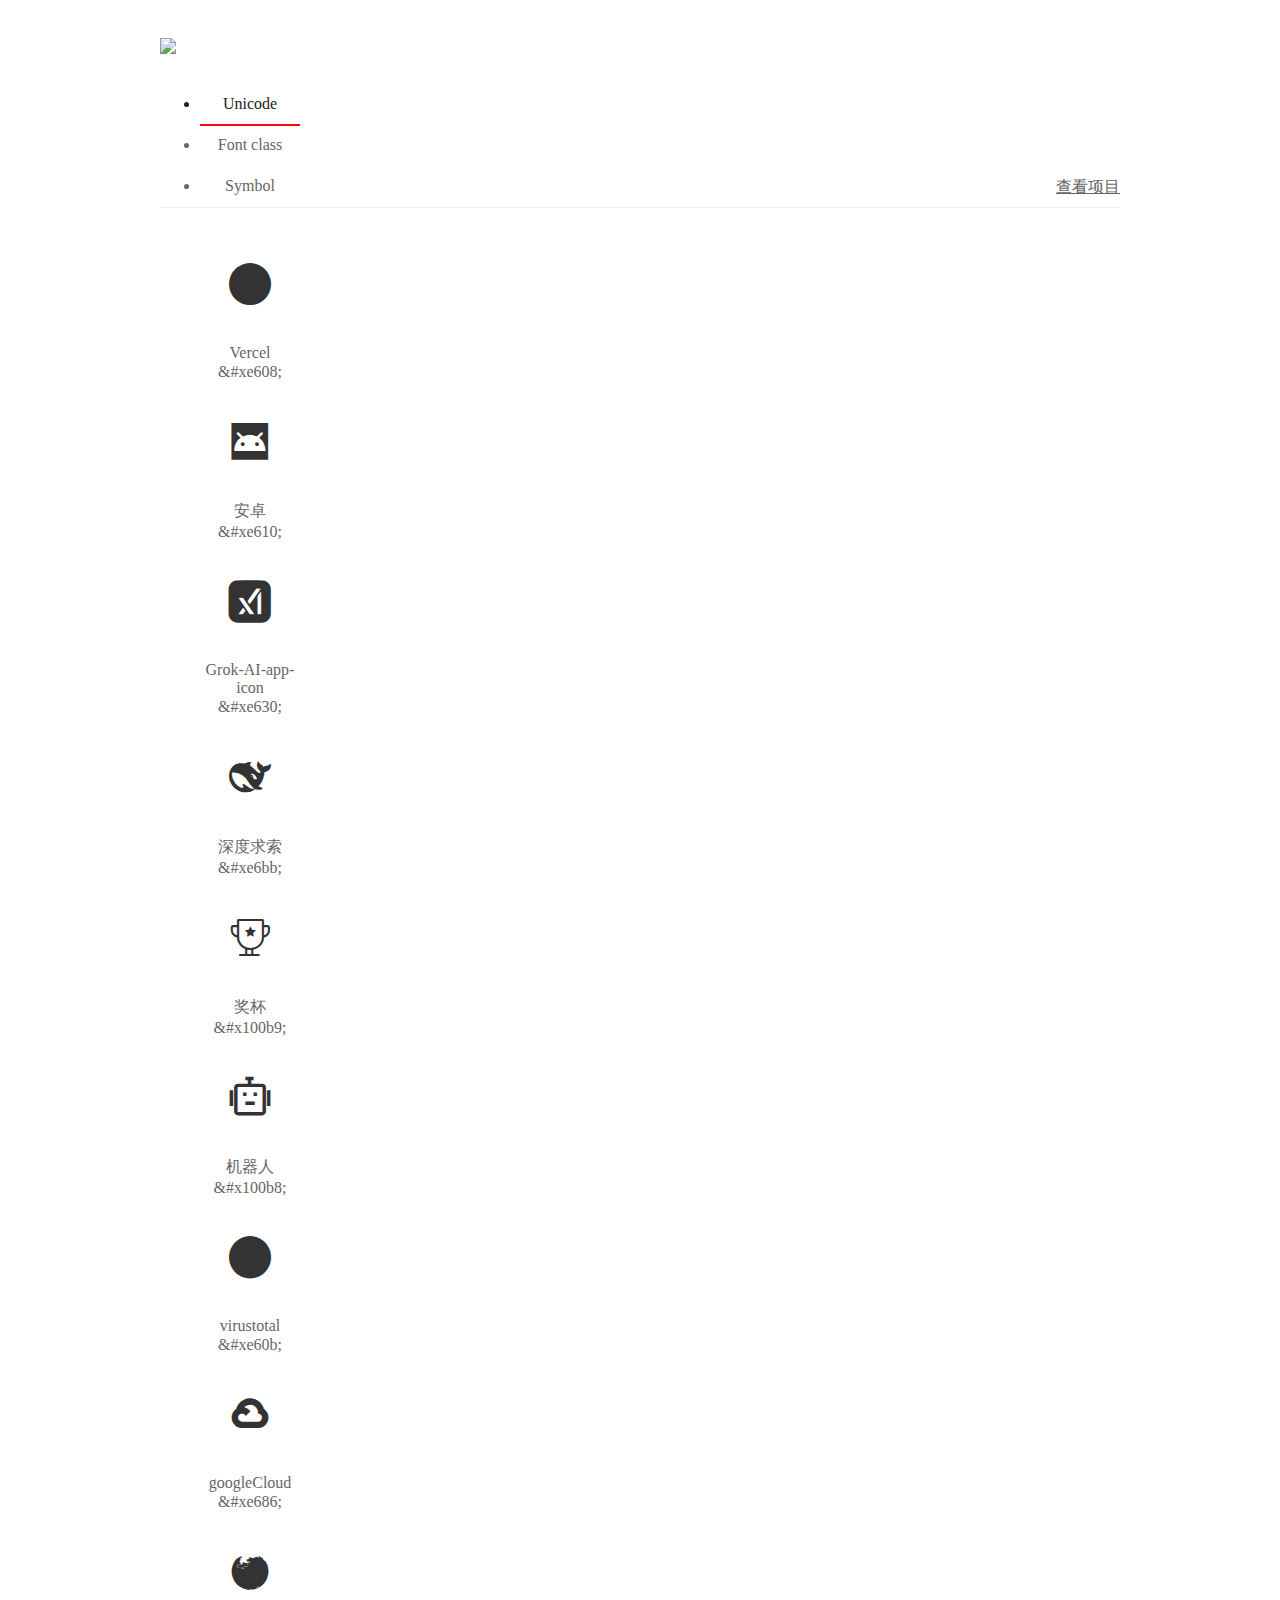
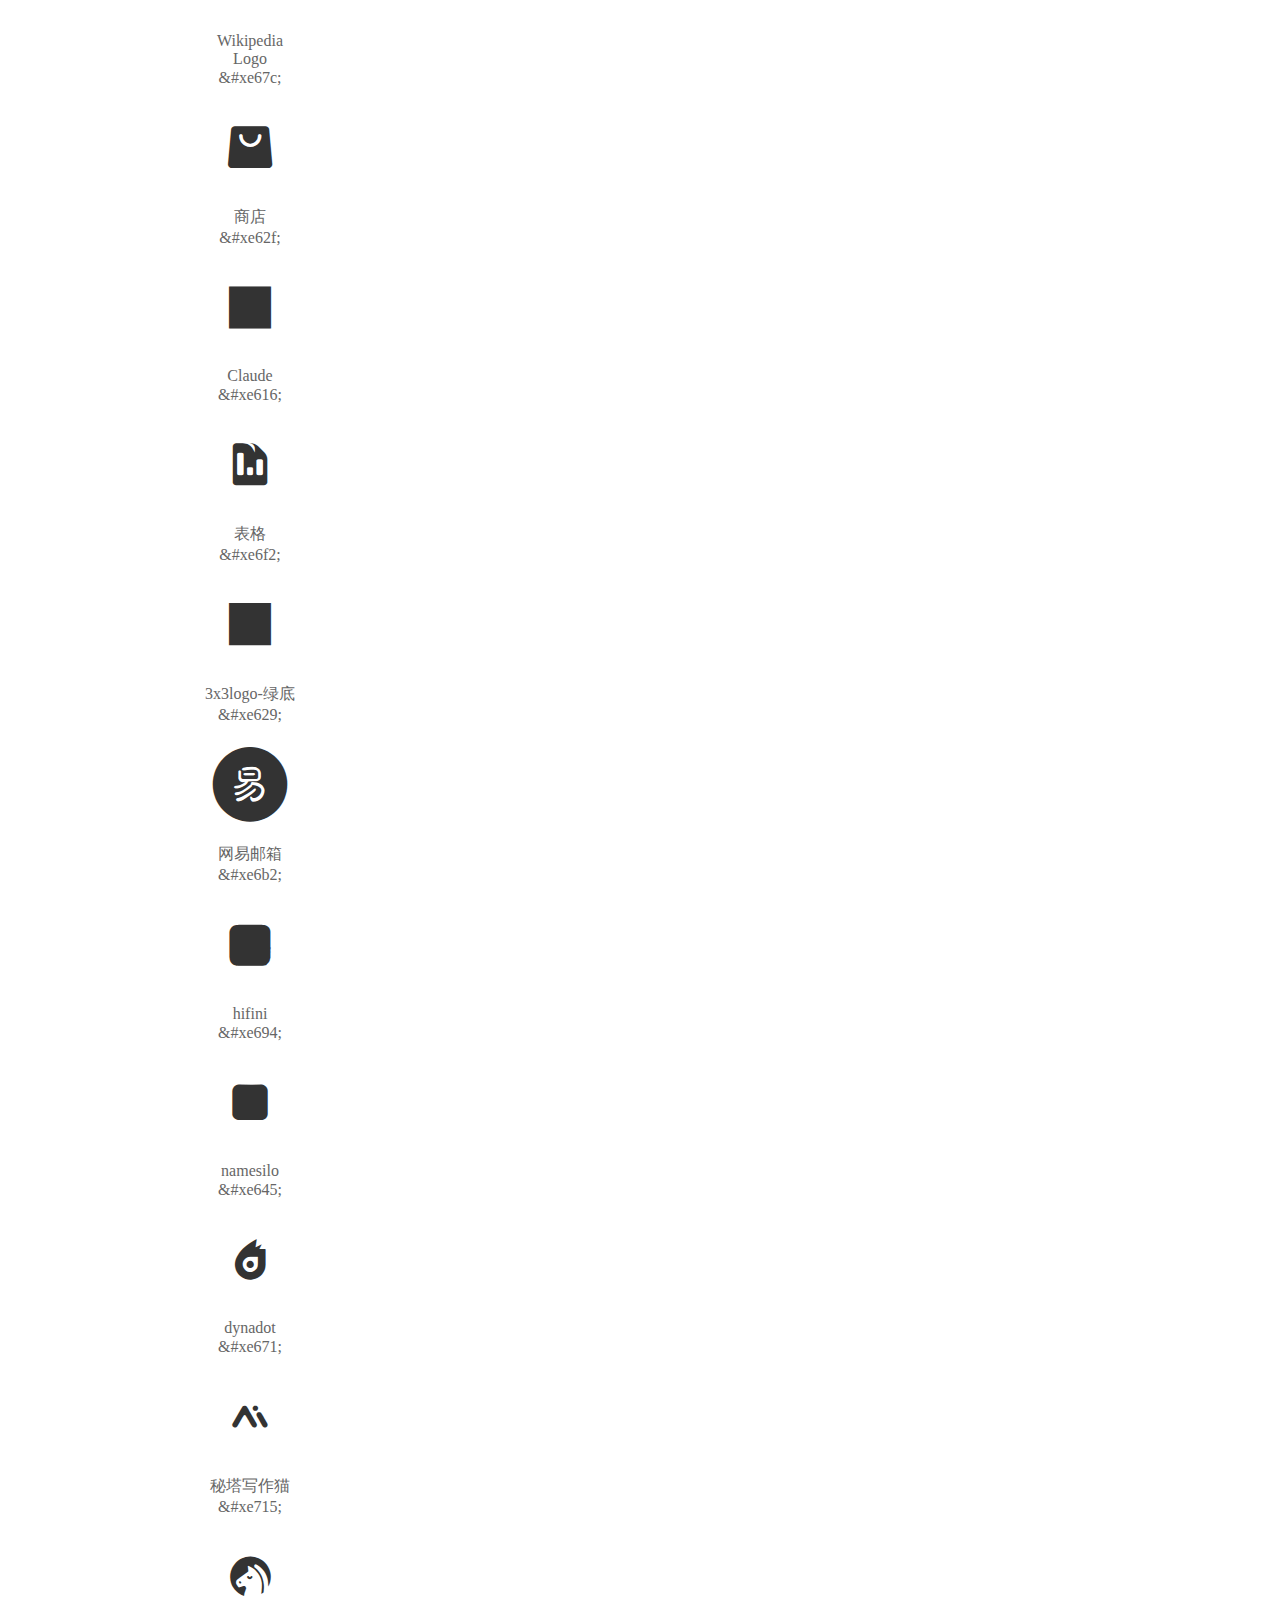
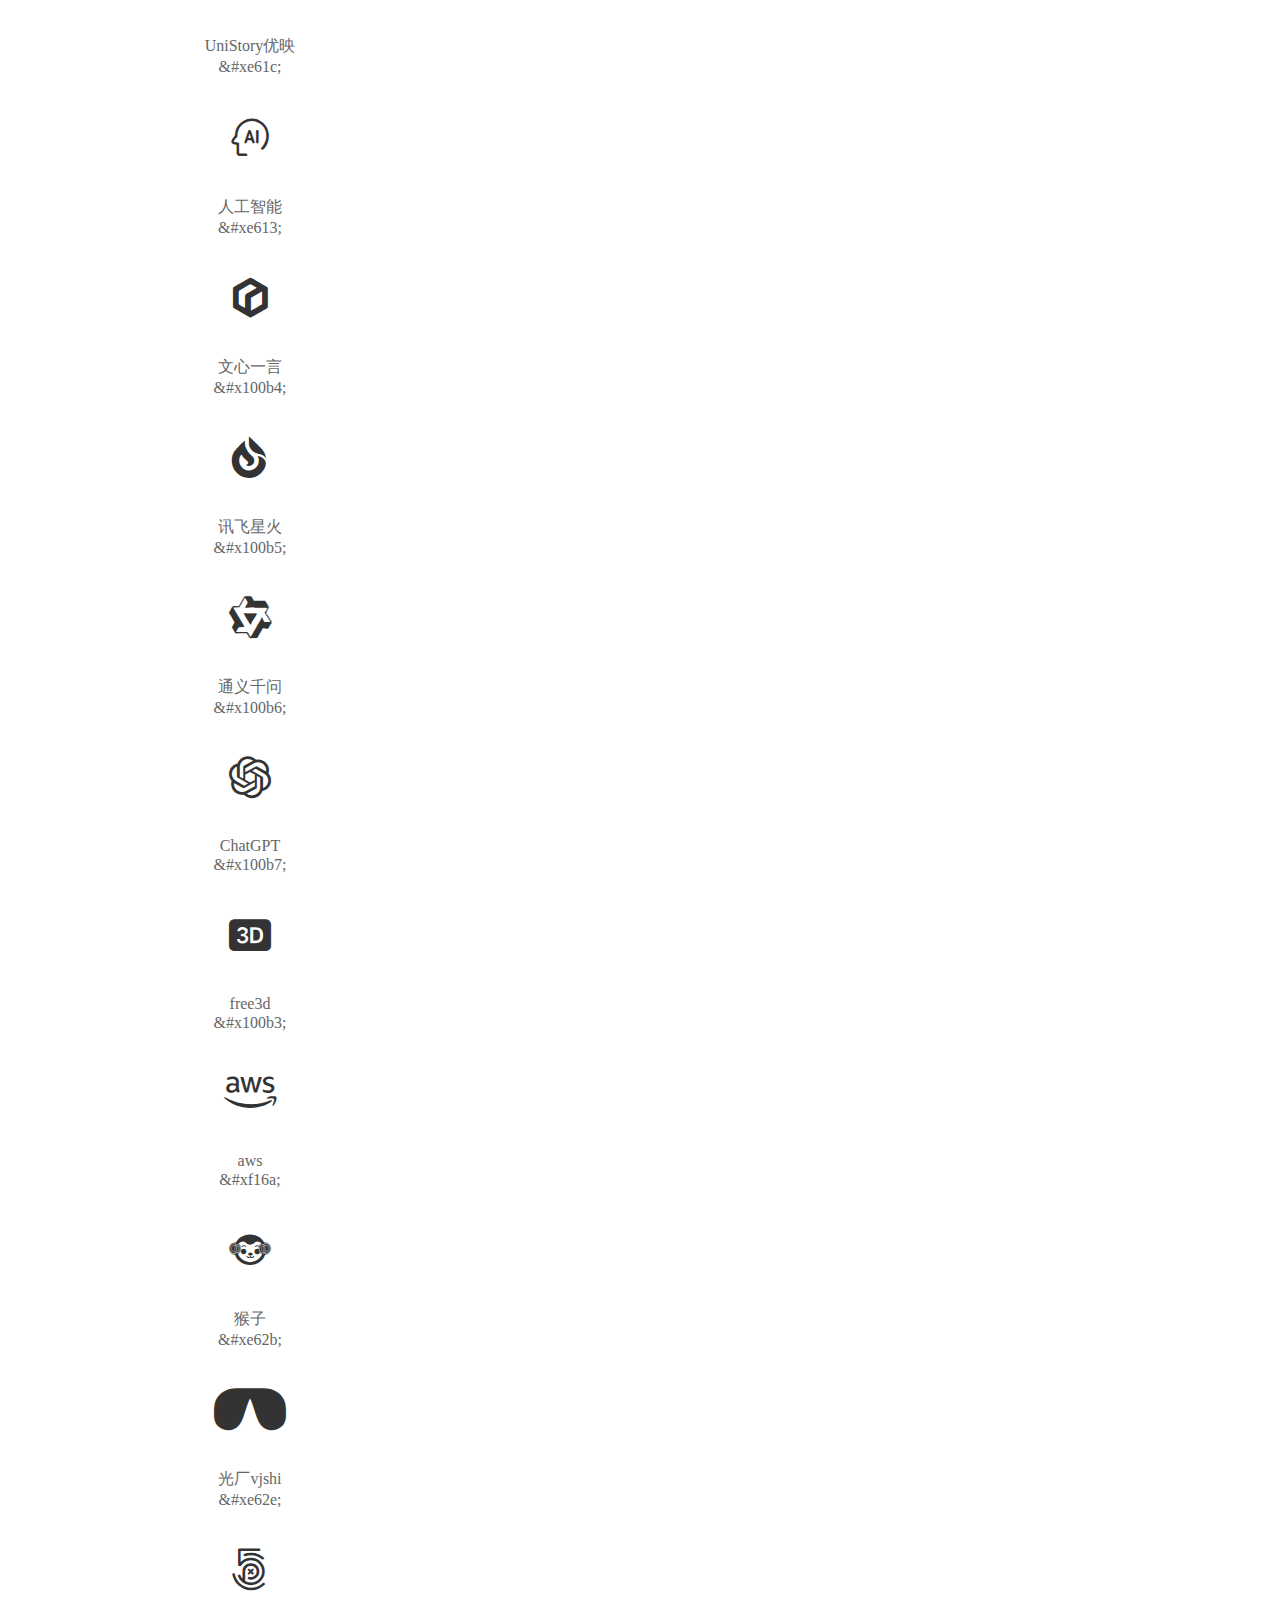
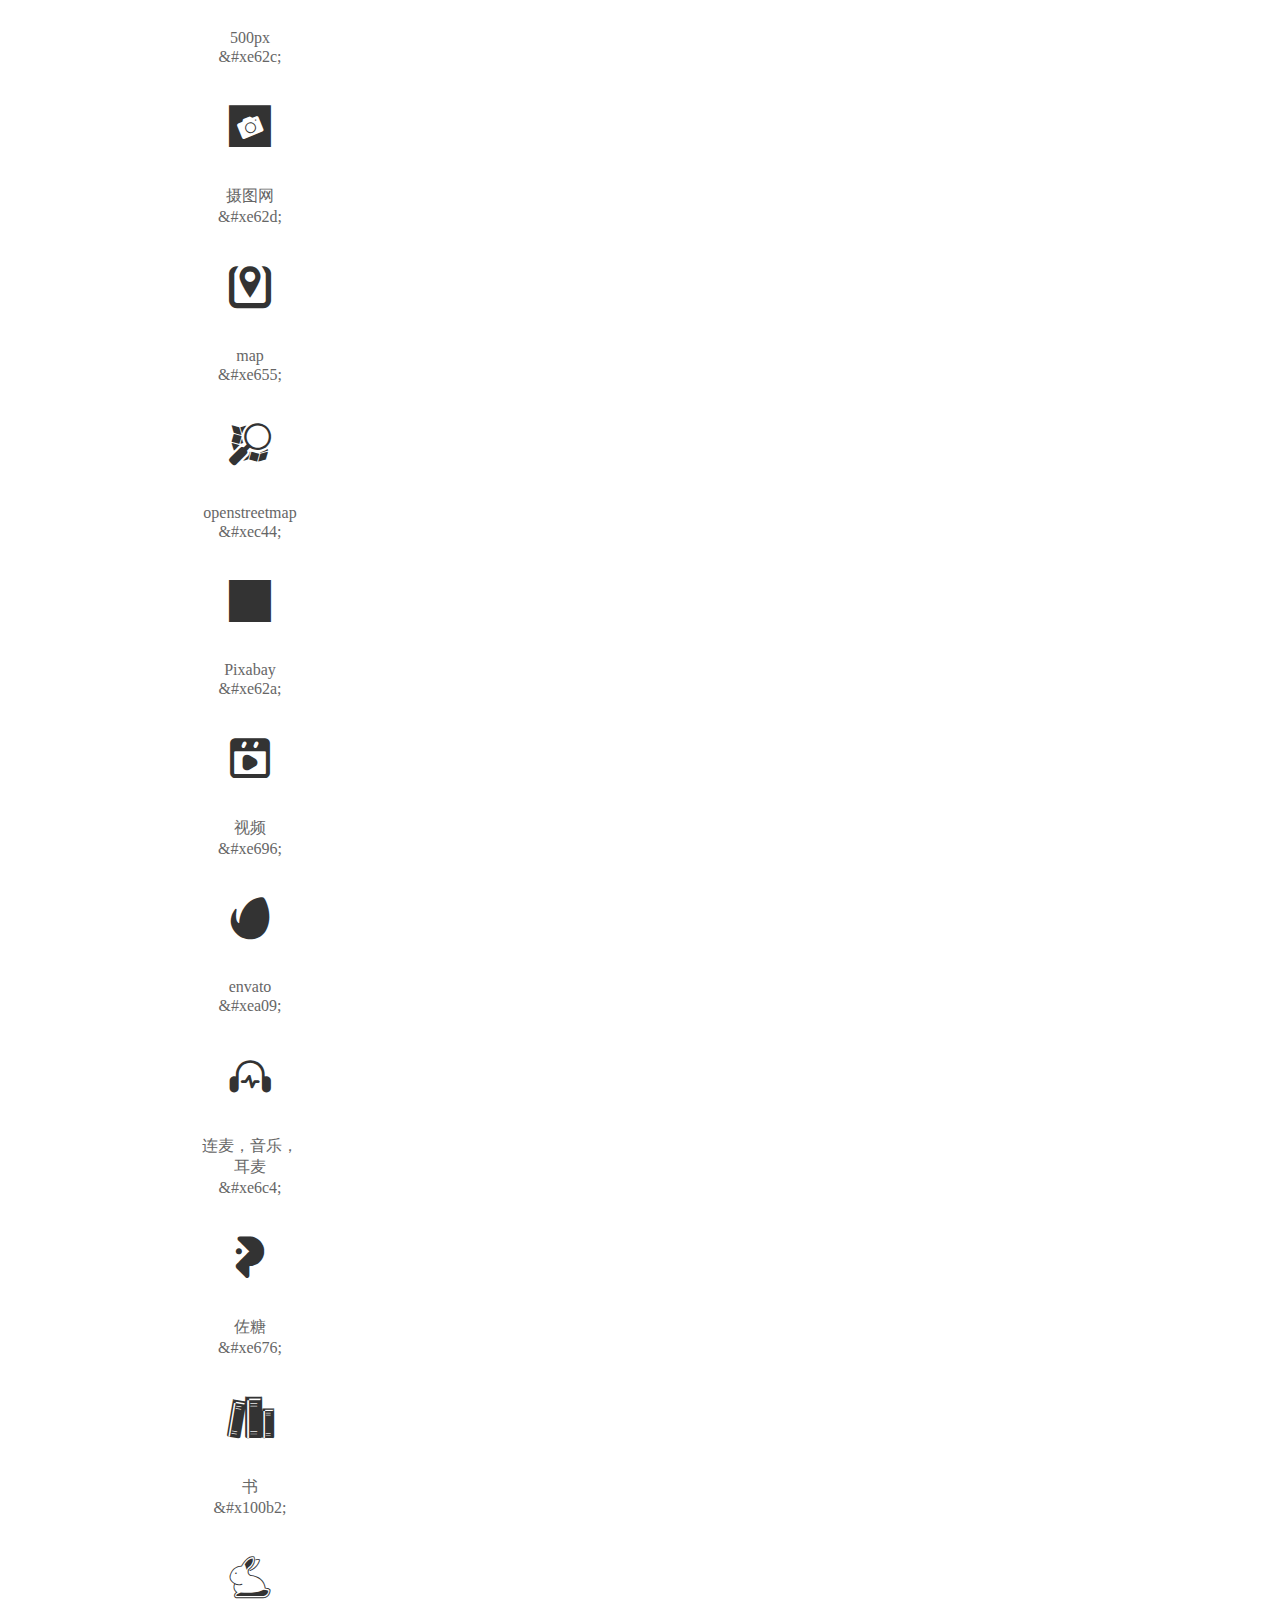
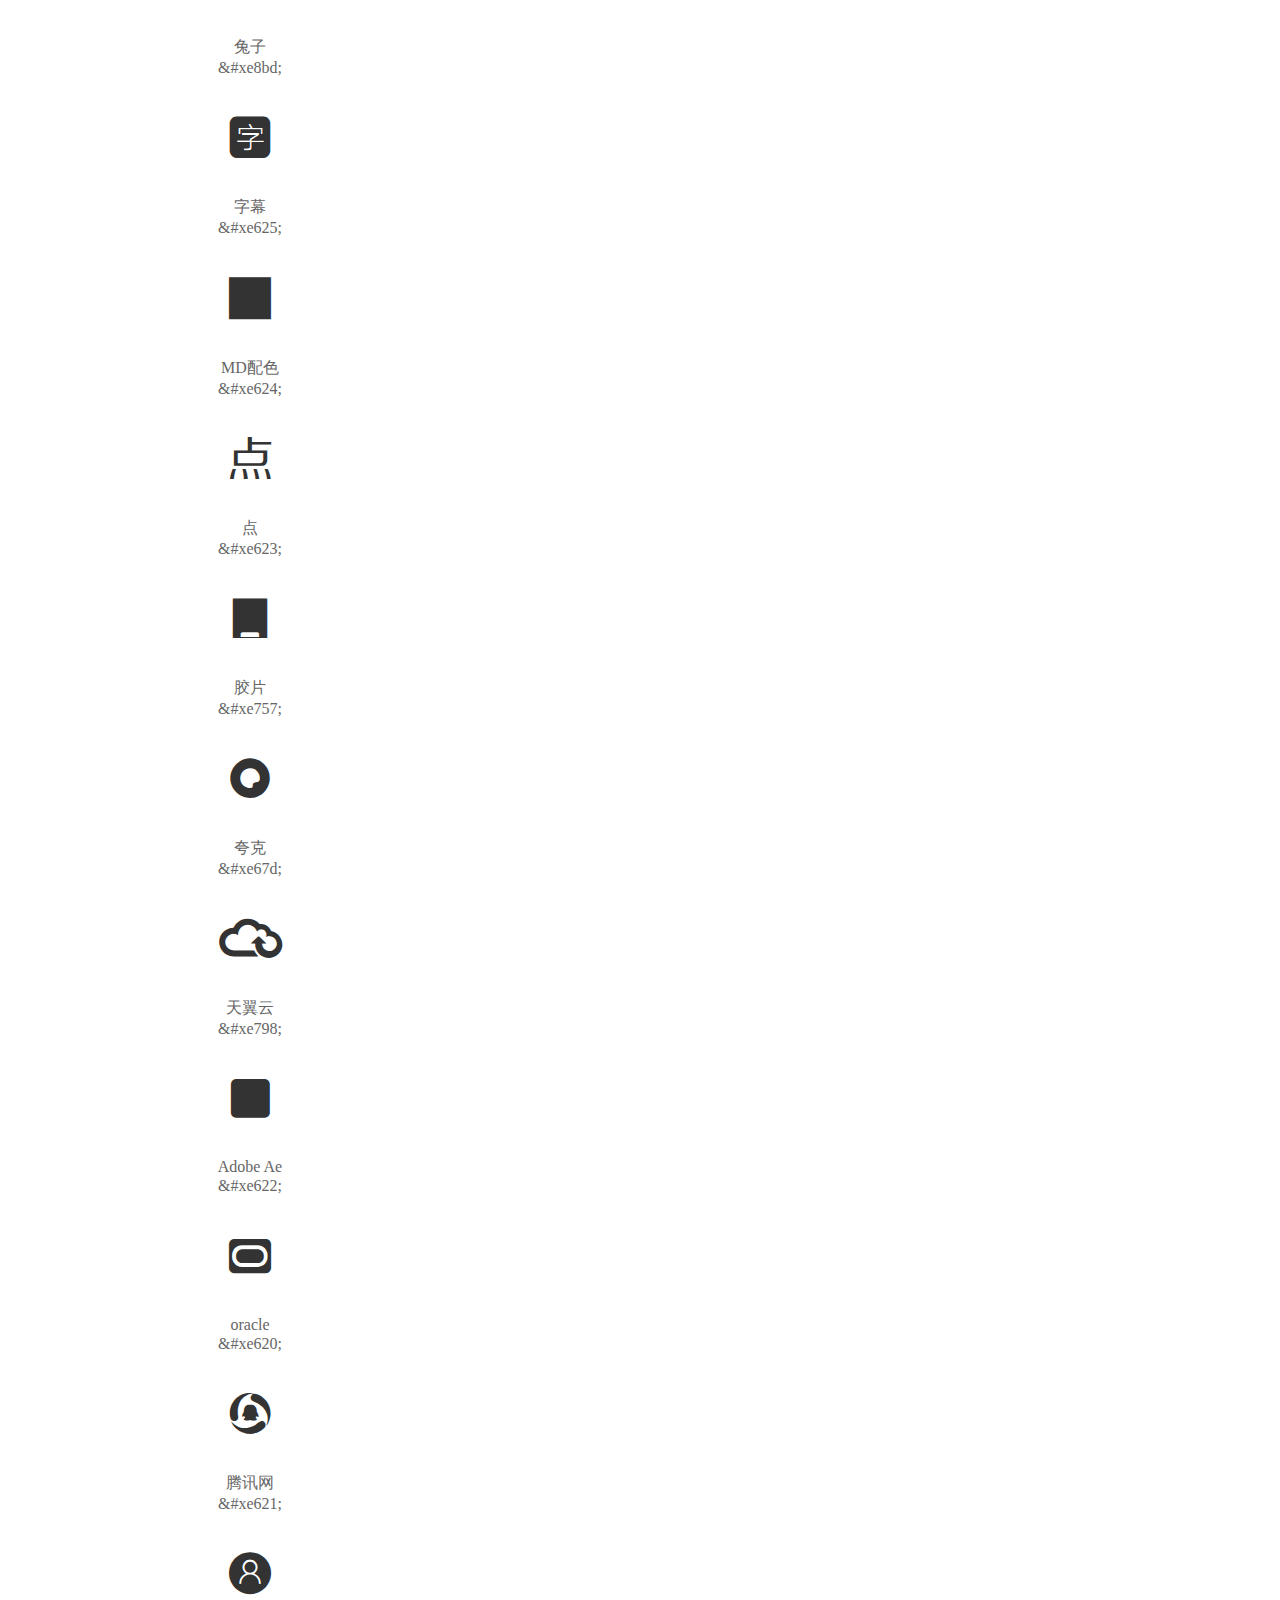
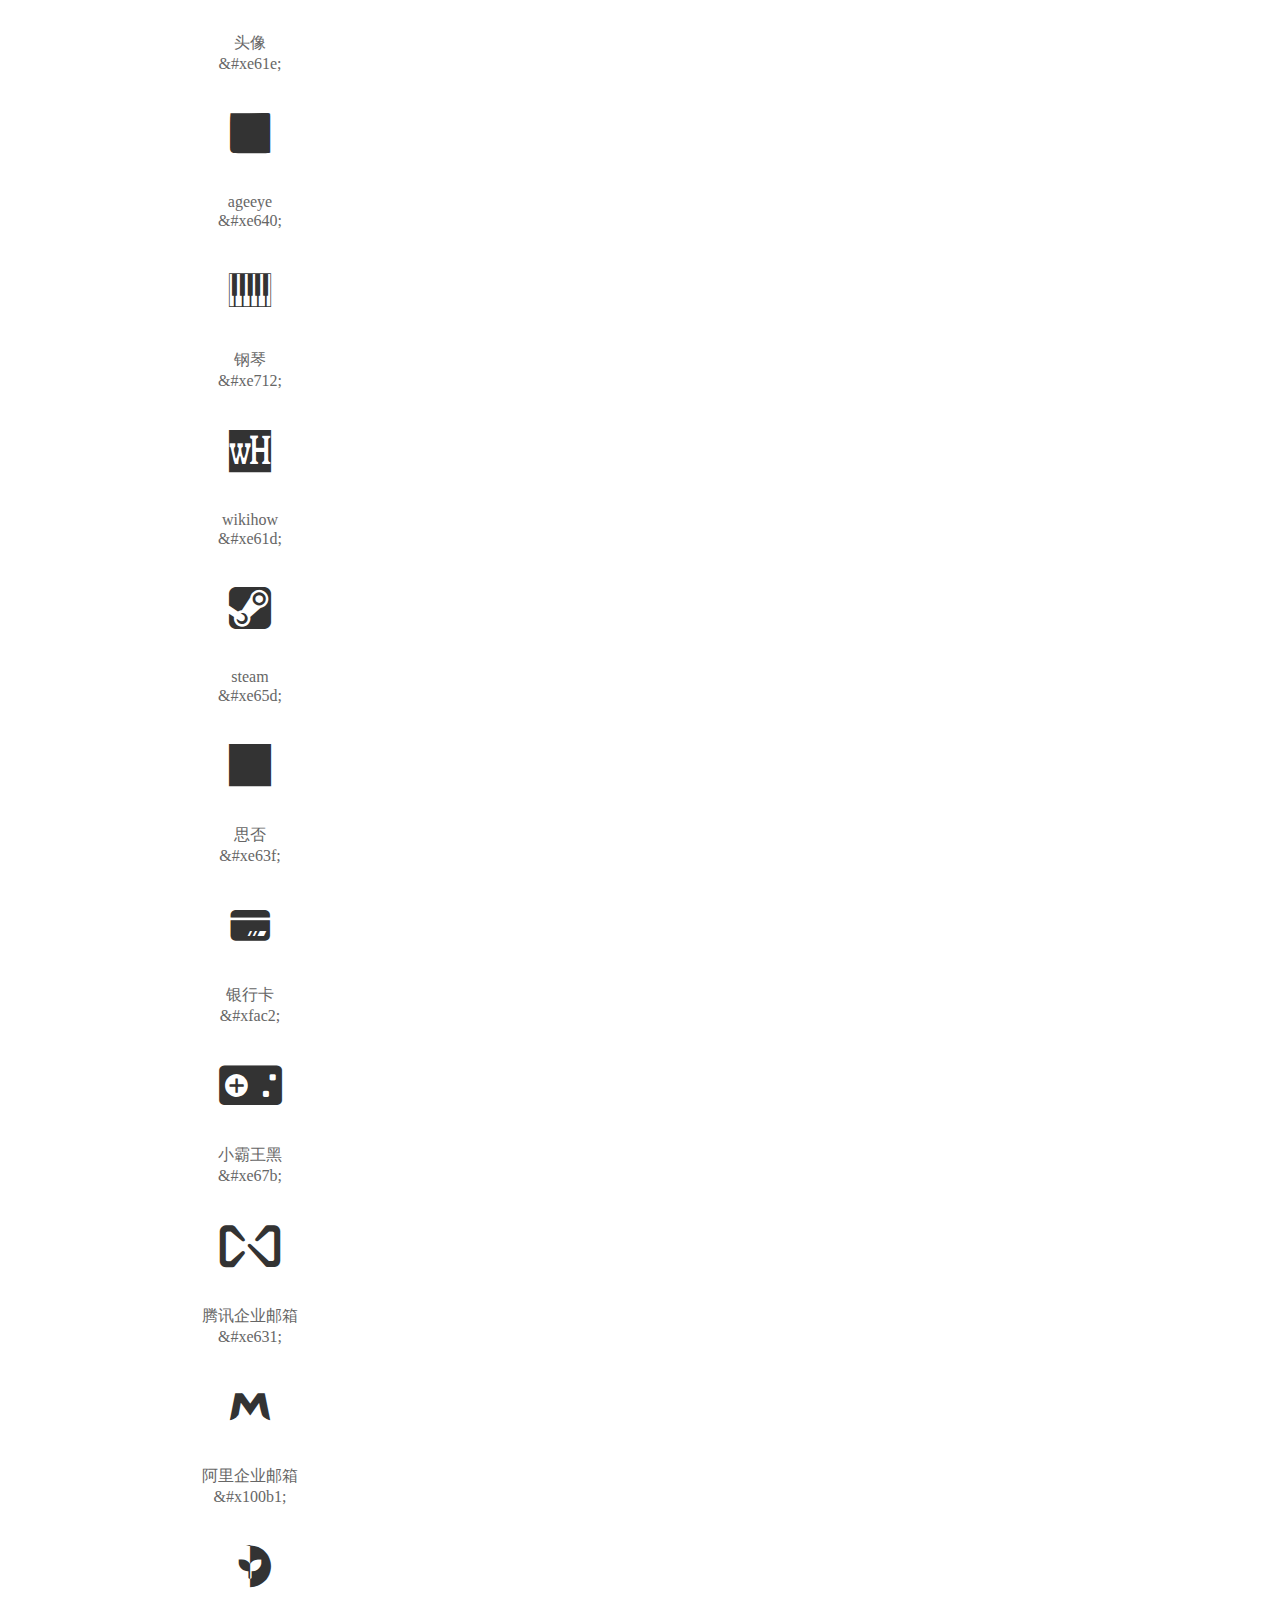
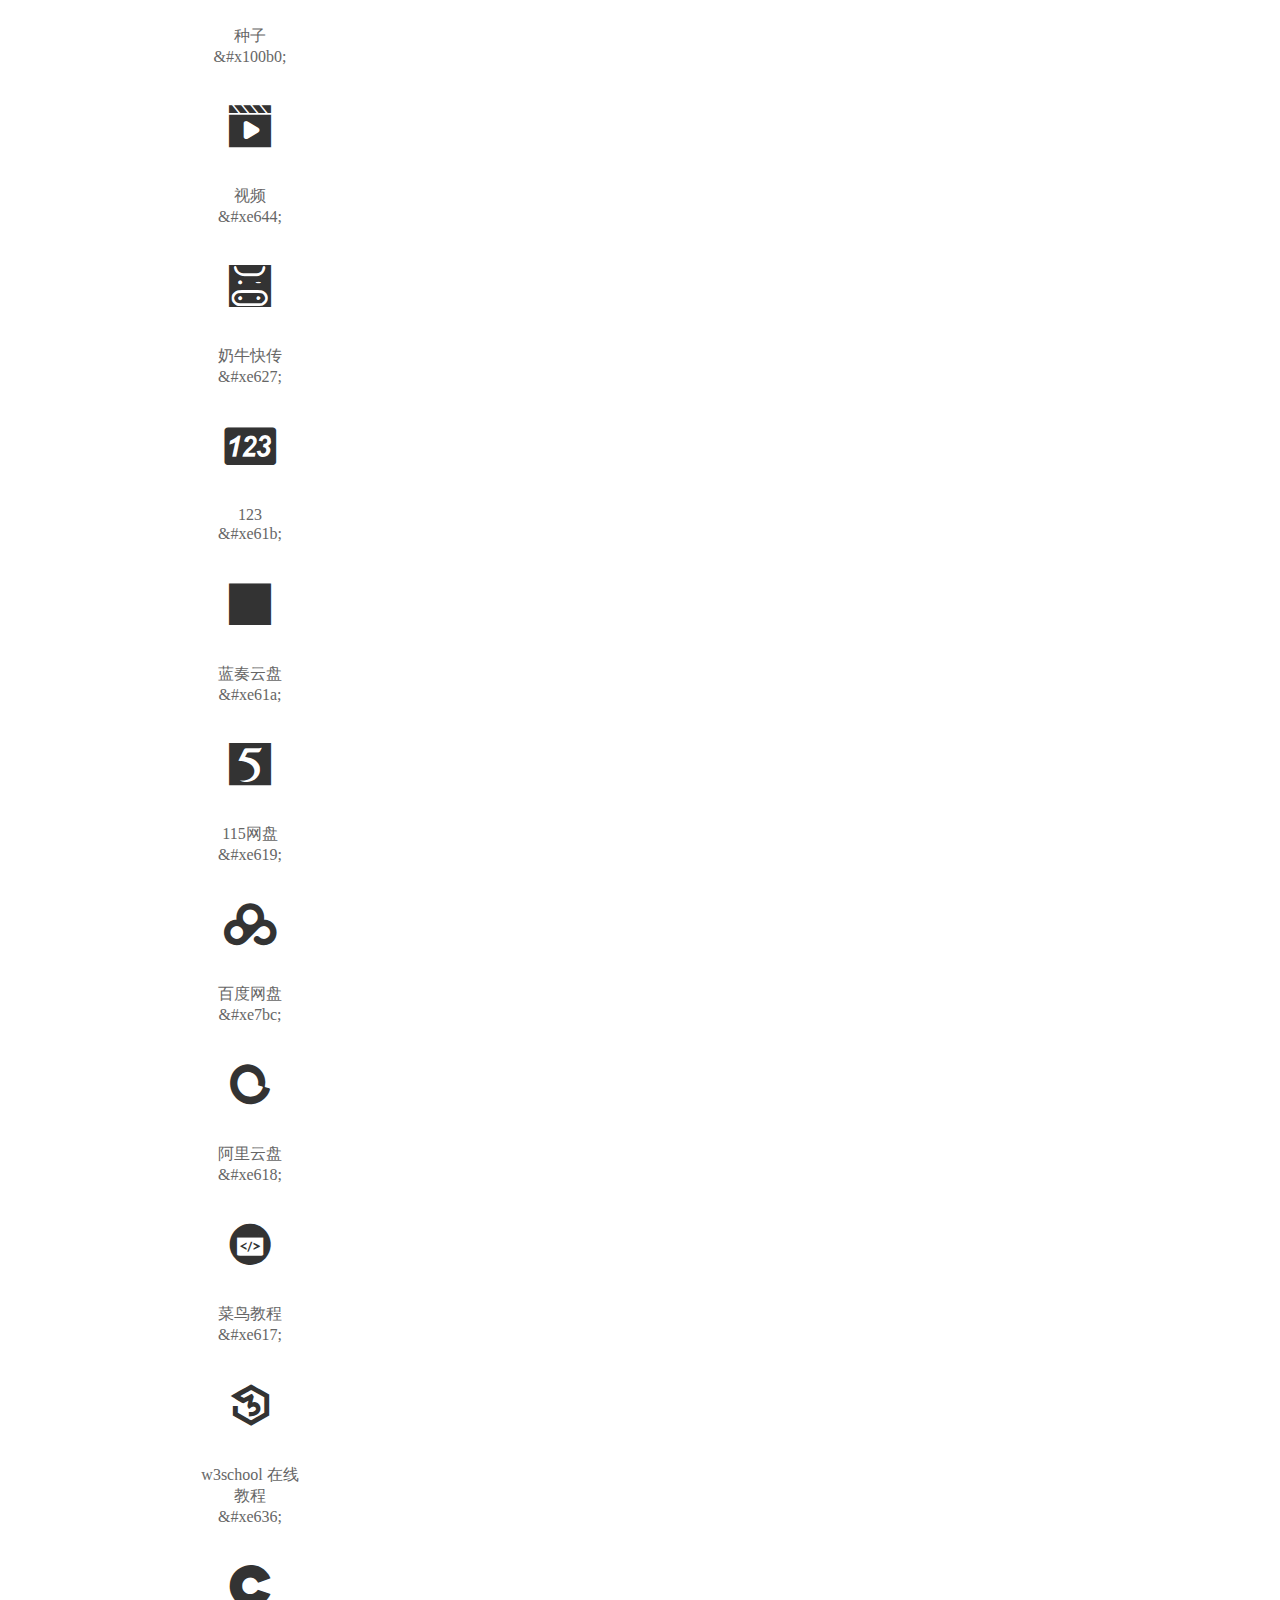
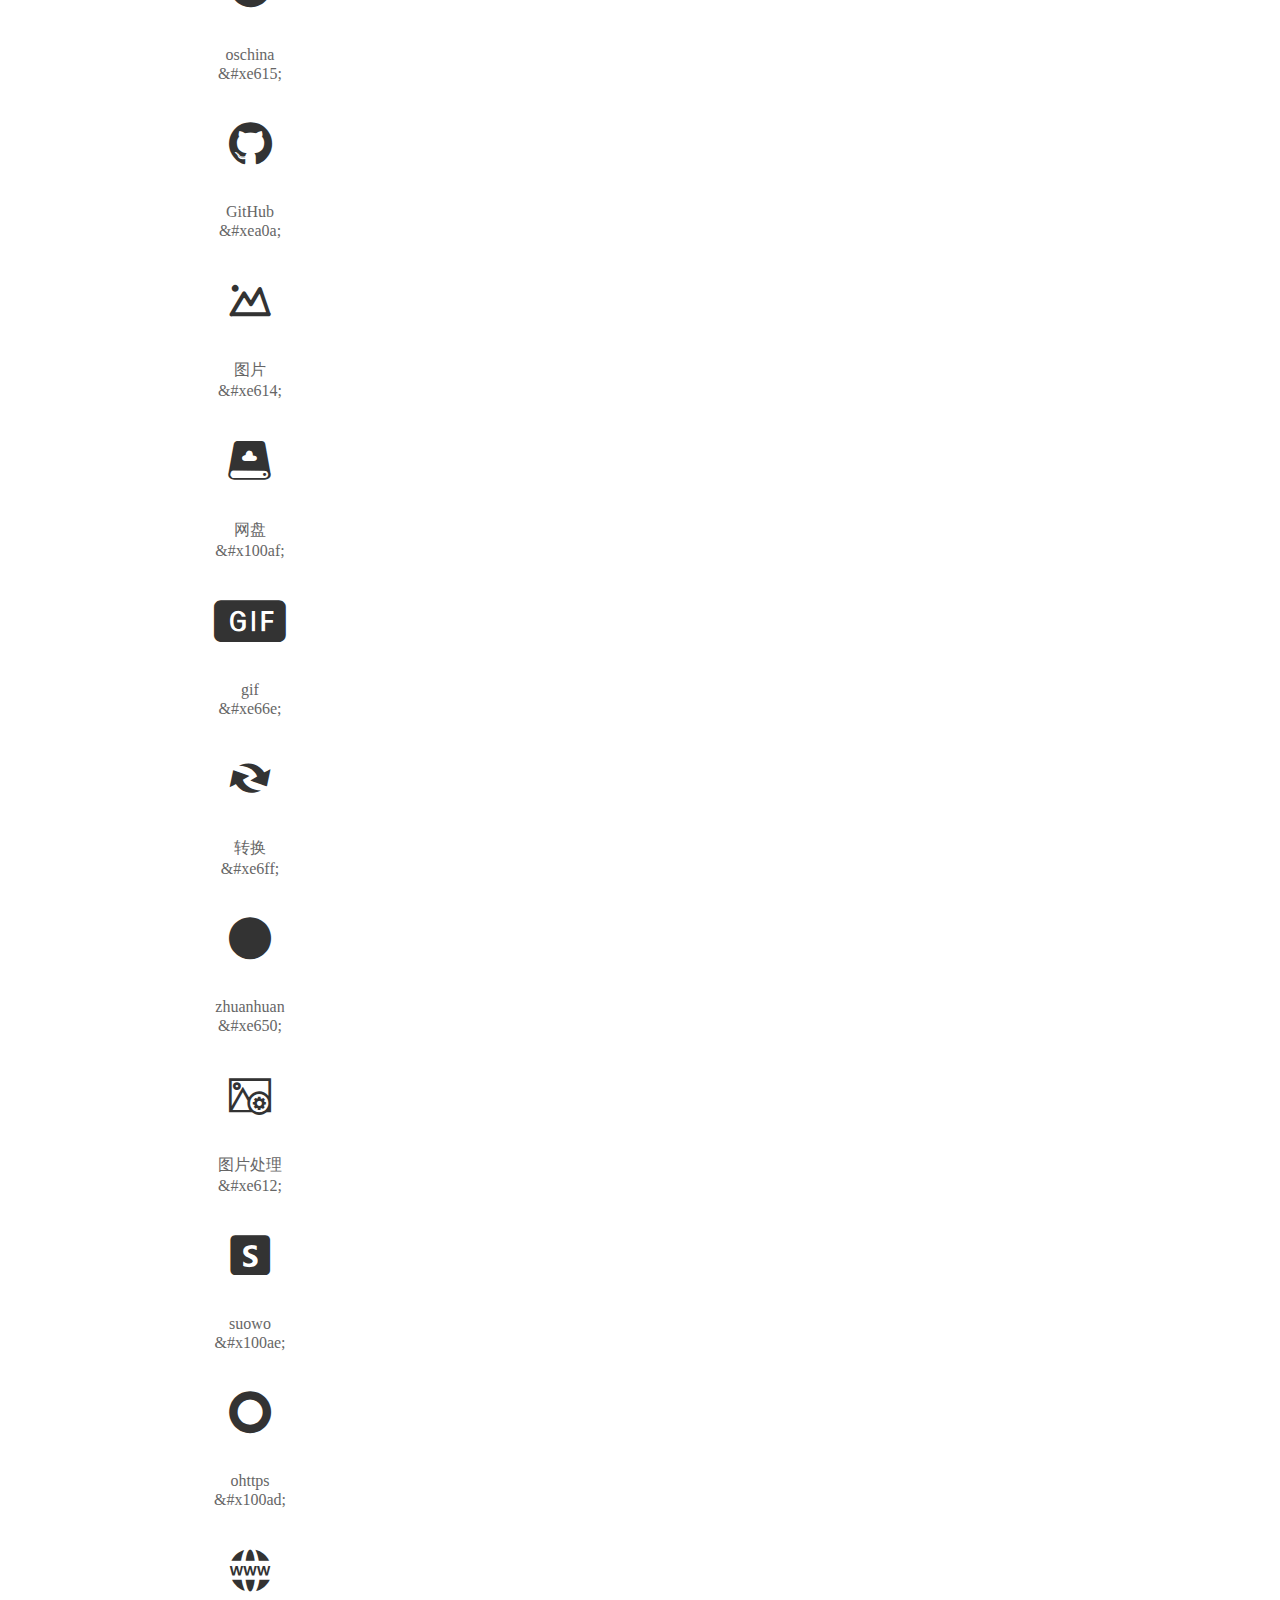
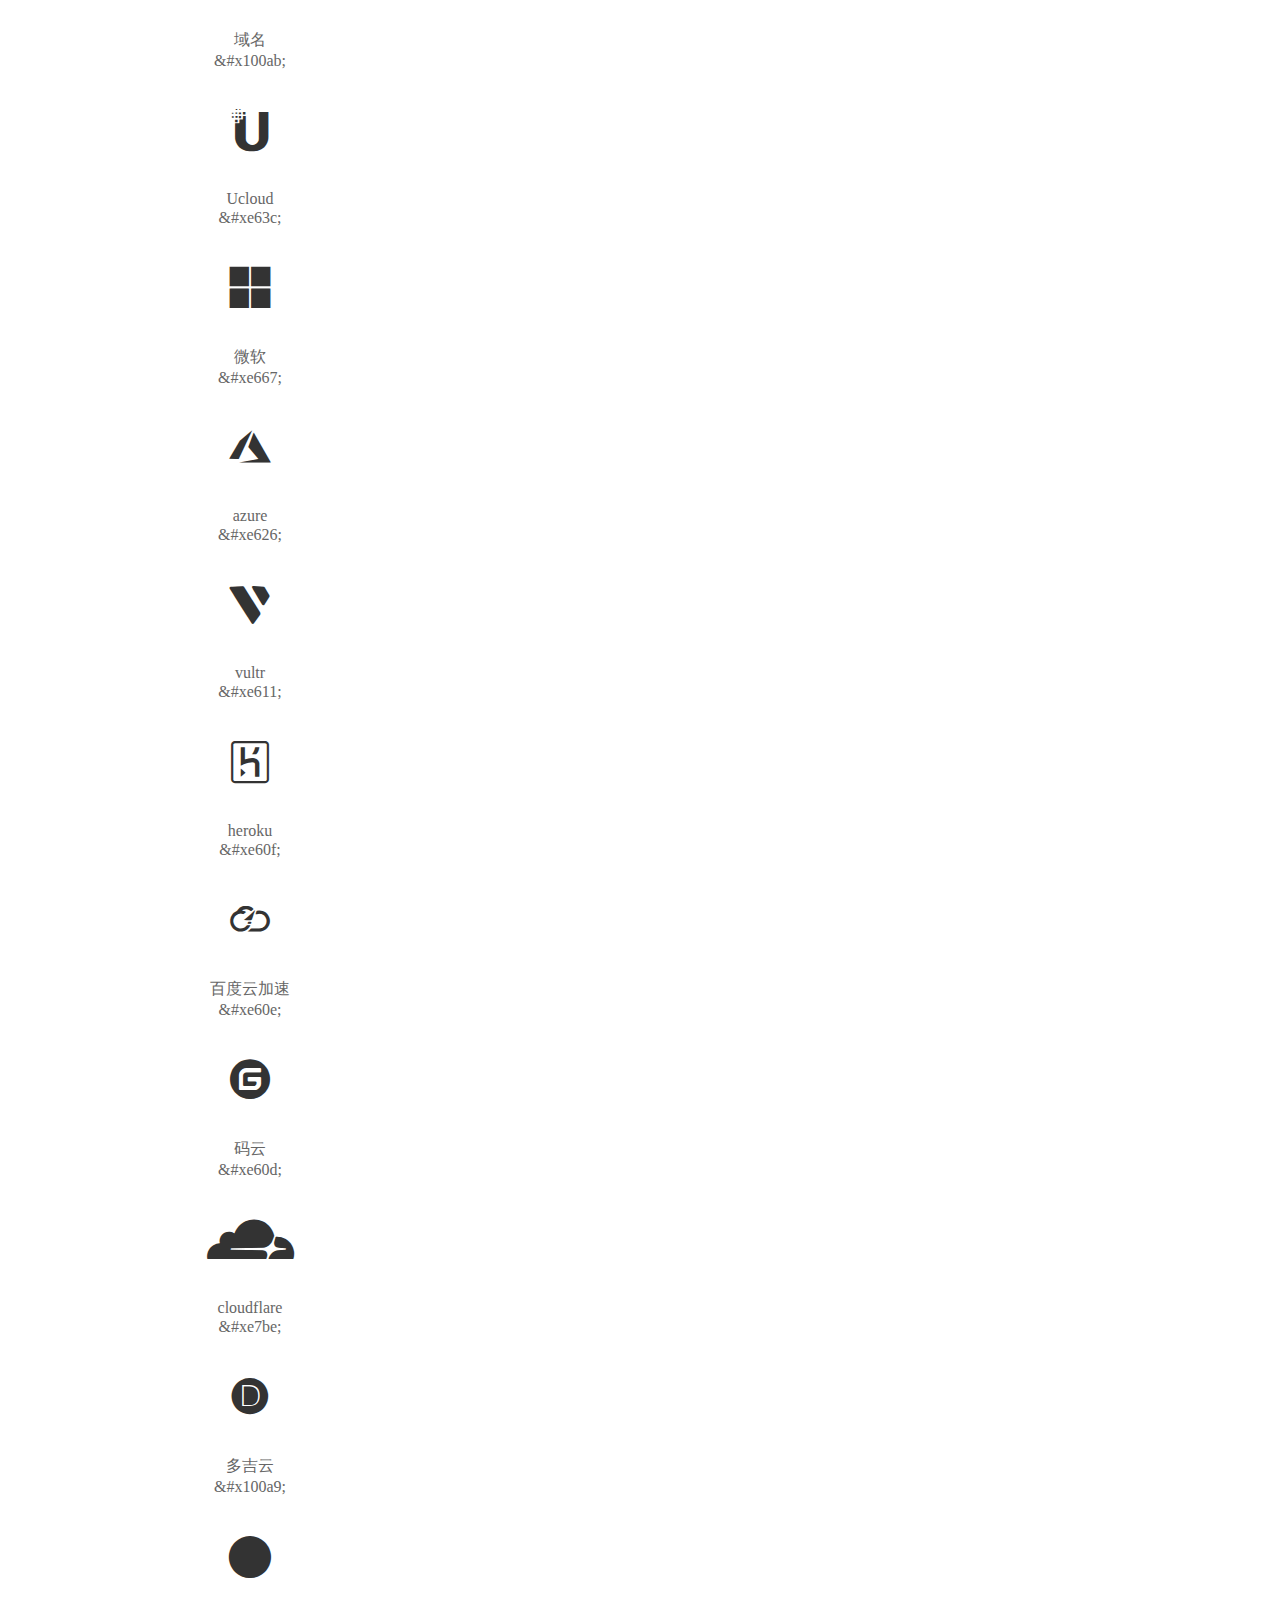
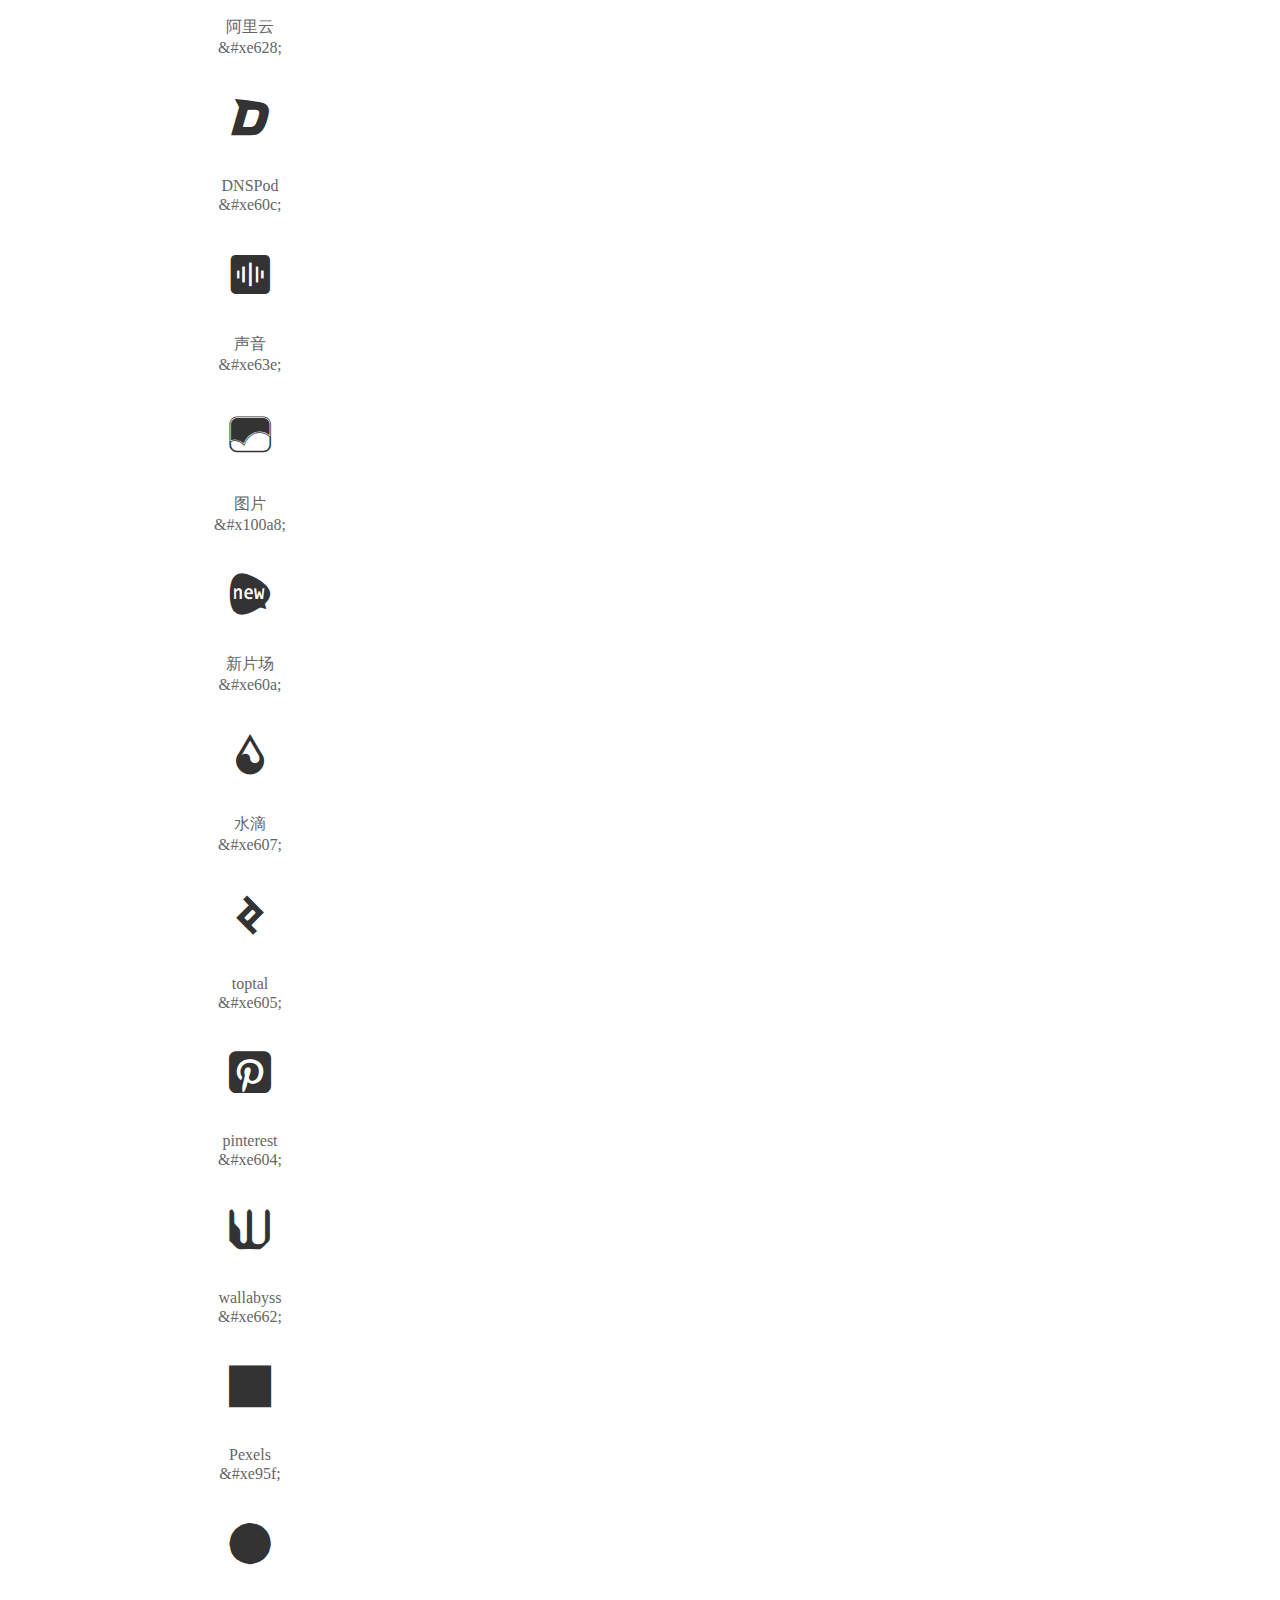
==== commit ee6f9592: "main" ====
--- a/alifont/demo_index.html
+++ b/alifont/demo_index.html
@@ -55,6 +55,12 @@
           <ul class="icon_lists dib-box">
           
             <li class="dib">
+              <span class="icon iconfont">&#xe608;</span>
+                <div class="name">Vercel</div>
+                <div class="code-name">&amp;#xe608;</div>
+              </li>
+          
+            <li class="dib">
               <span class="icon iconfont">&#xe610;</span>
                 <div class="name">安卓</div>
                 <div class="code-name">&amp;#xe610;</div>
@@ -786,9 +792,9 @@
 <pre><code class="language-css"
 >@font-face {
   font-family: 'iconfont';
-  src: url('iconfont.woff2?t=1741163653541') format('woff2'),
-       url('iconfont.woff?t=1741163653541') format('woff'),
-       url('iconfont.ttf?t=1741163653541') format('truetype');
+  src: url('iconfont.woff2?t=1741362412560') format('woff2'),
+       url('iconfont.woff?t=1741362412560') format('woff'),
+       url('iconfont.ttf?t=1741362412560') format('truetype');
 }
 </code></pre>
           <h3 id="-iconfont-">第二步：定义使用 iconfont 的样式</h3>
@@ -813,6 +819,15 @@
       </div>
       <div class="content font-class">
         <ul class="icon_lists dib-box">
+          
+          <li class="dib">
+            <span class="icon iconfont sy-Vercel"></span>
+            <div class="name">
+              Vercel
+            </div>
+            <div class="code-name">.sy-Vercel
+            </div>
+          </li>
           
           <li class="dib">
             <span class="icon iconfont sy-android"></span>
@@ -1911,6 +1926,14 @@
       </div>
       <div class="content symbol">
           <ul class="icon_lists dib-box">
+          
+            <li class="dib">
+                <svg class="icon svg-icon" aria-hidden="true">
+                  <use xlink:href="#sy-Vercel"></use>
+                </svg>
+                <div class="name">Vercel</div>
+                <div class="code-name">#sy-Vercel</div>
+            </li>
           
             <li class="dib">
                 <svg class="icon svg-icon" aria-hidden="true">
--- a/alifont/iconfont.css
+++ b/alifont/iconfont.css
@@ -1,8 +1,8 @@
 @font-face {
   font-family: "iconfont"; /* Project id 3347159 */
-  src: url('iconfont.woff2?t=1741163653541') format('woff2'),
-       url('iconfont.woff?t=1741163653541') format('woff'),
-       url('iconfont.ttf?t=1741163653541') format('truetype');
+  src: url('iconfont.woff2?t=1741362412560') format('woff2'),
+       url('iconfont.woff?t=1741362412560') format('woff'),
+       url('iconfont.ttf?t=1741362412560') format('truetype');
 }
 
 .iconfont {
@@ -13,6 +13,10 @@
   -moz-osx-font-smoothing: grayscale;
 }
 
+.sy-Vercel:before {
+  content: "\e608";
+}
+
 .sy-android:before {
   content: "\e610";
 }
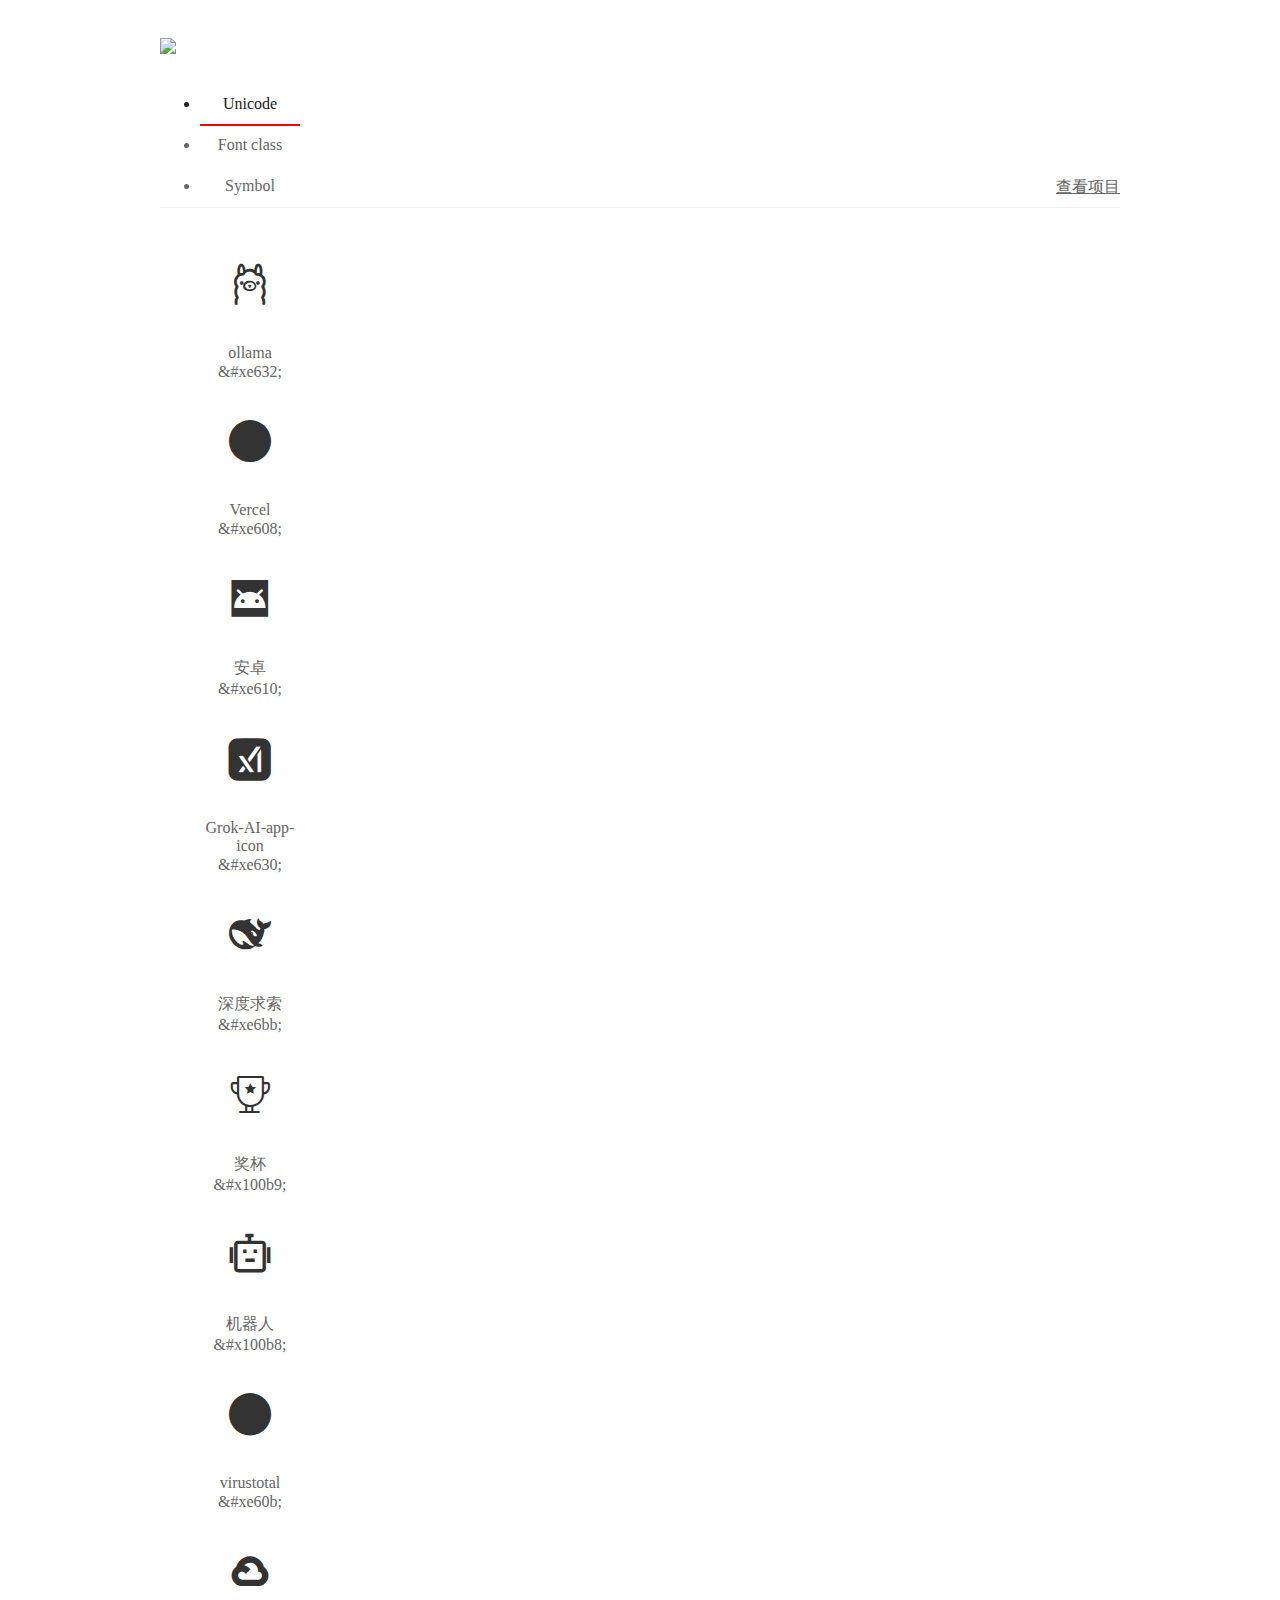
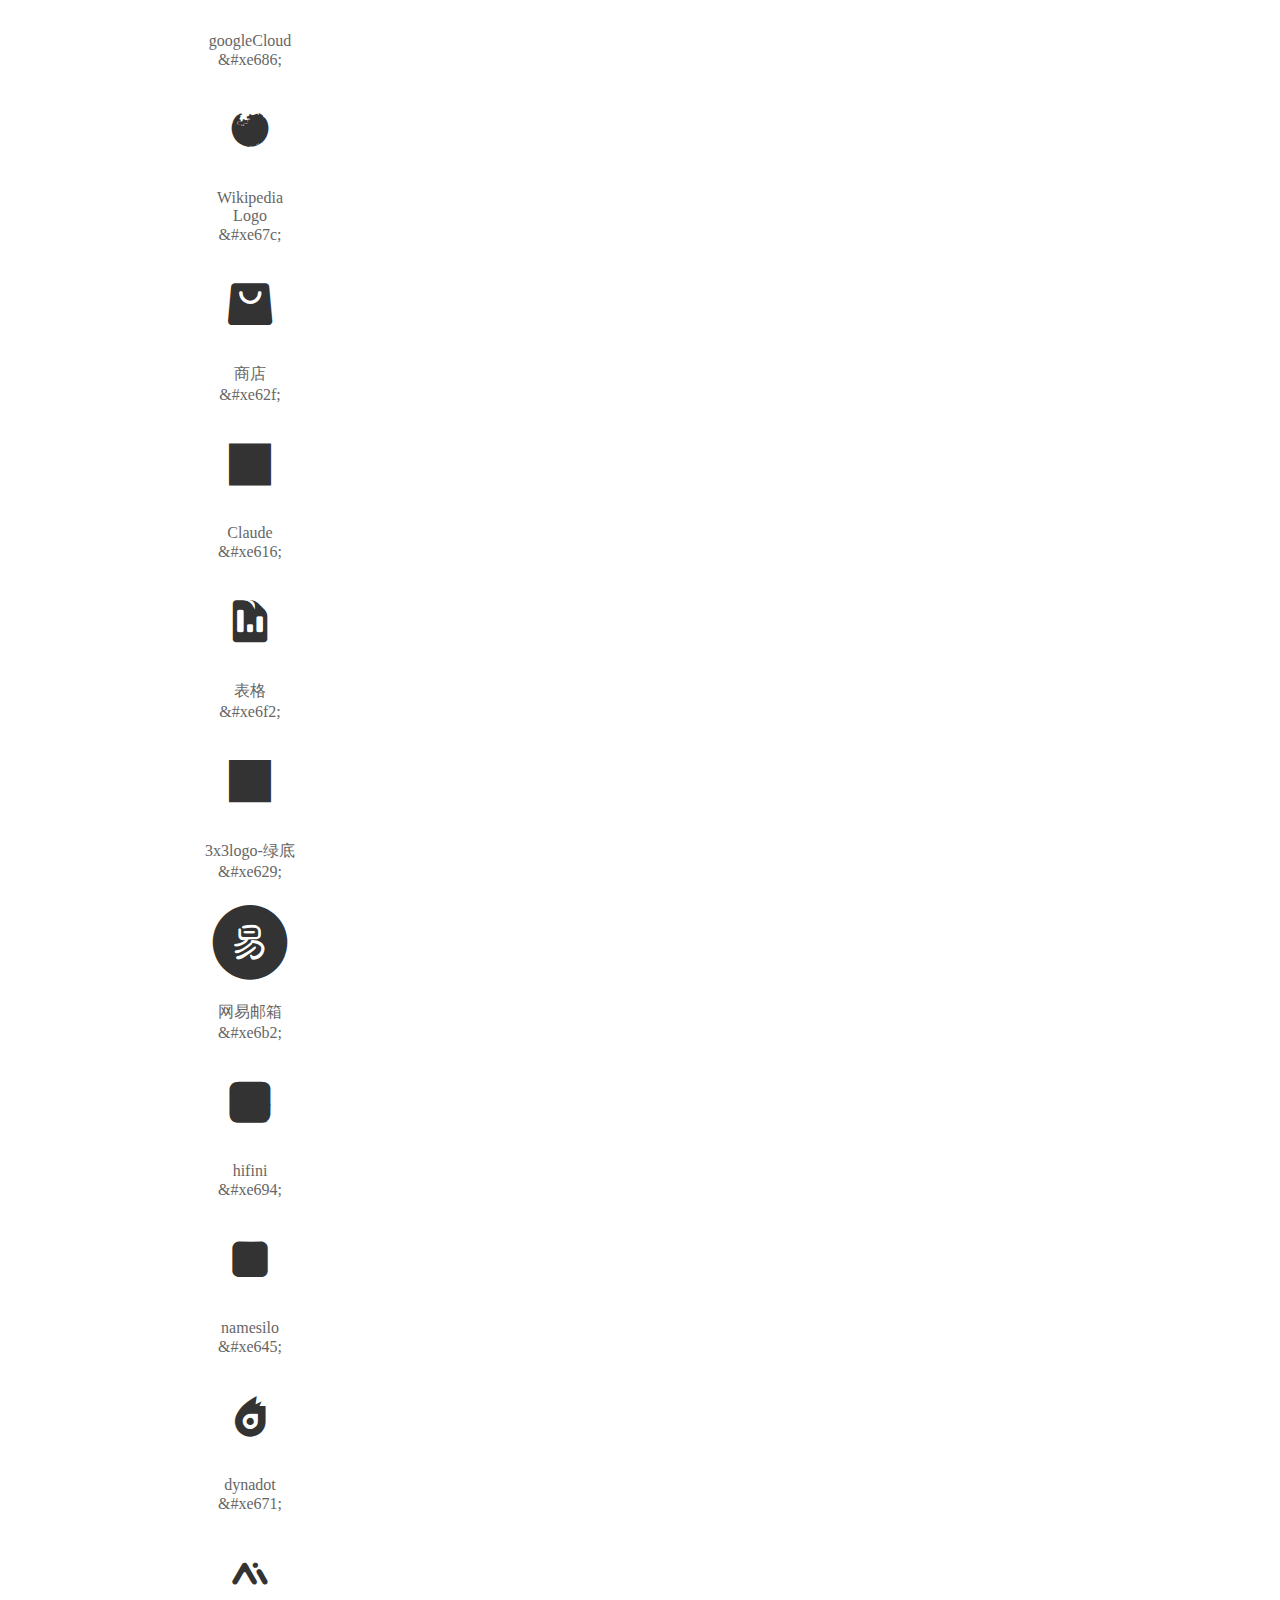
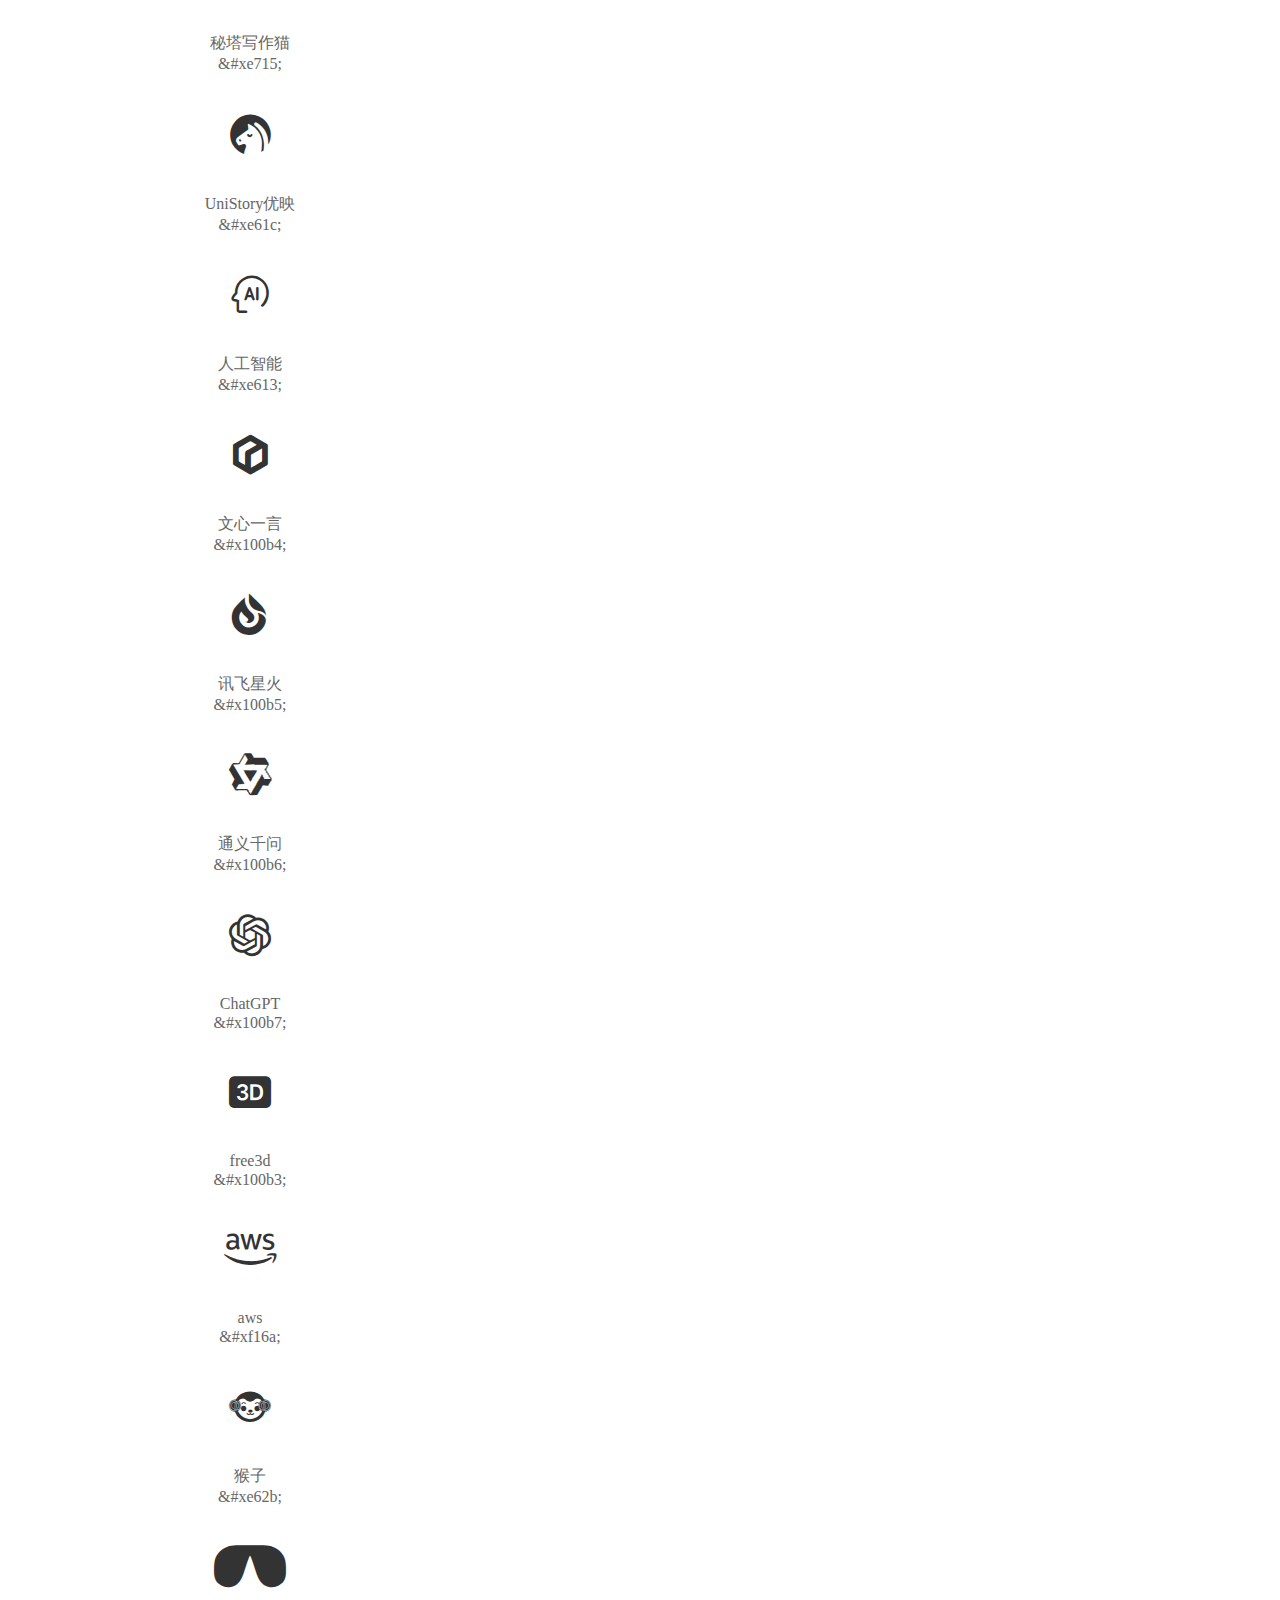
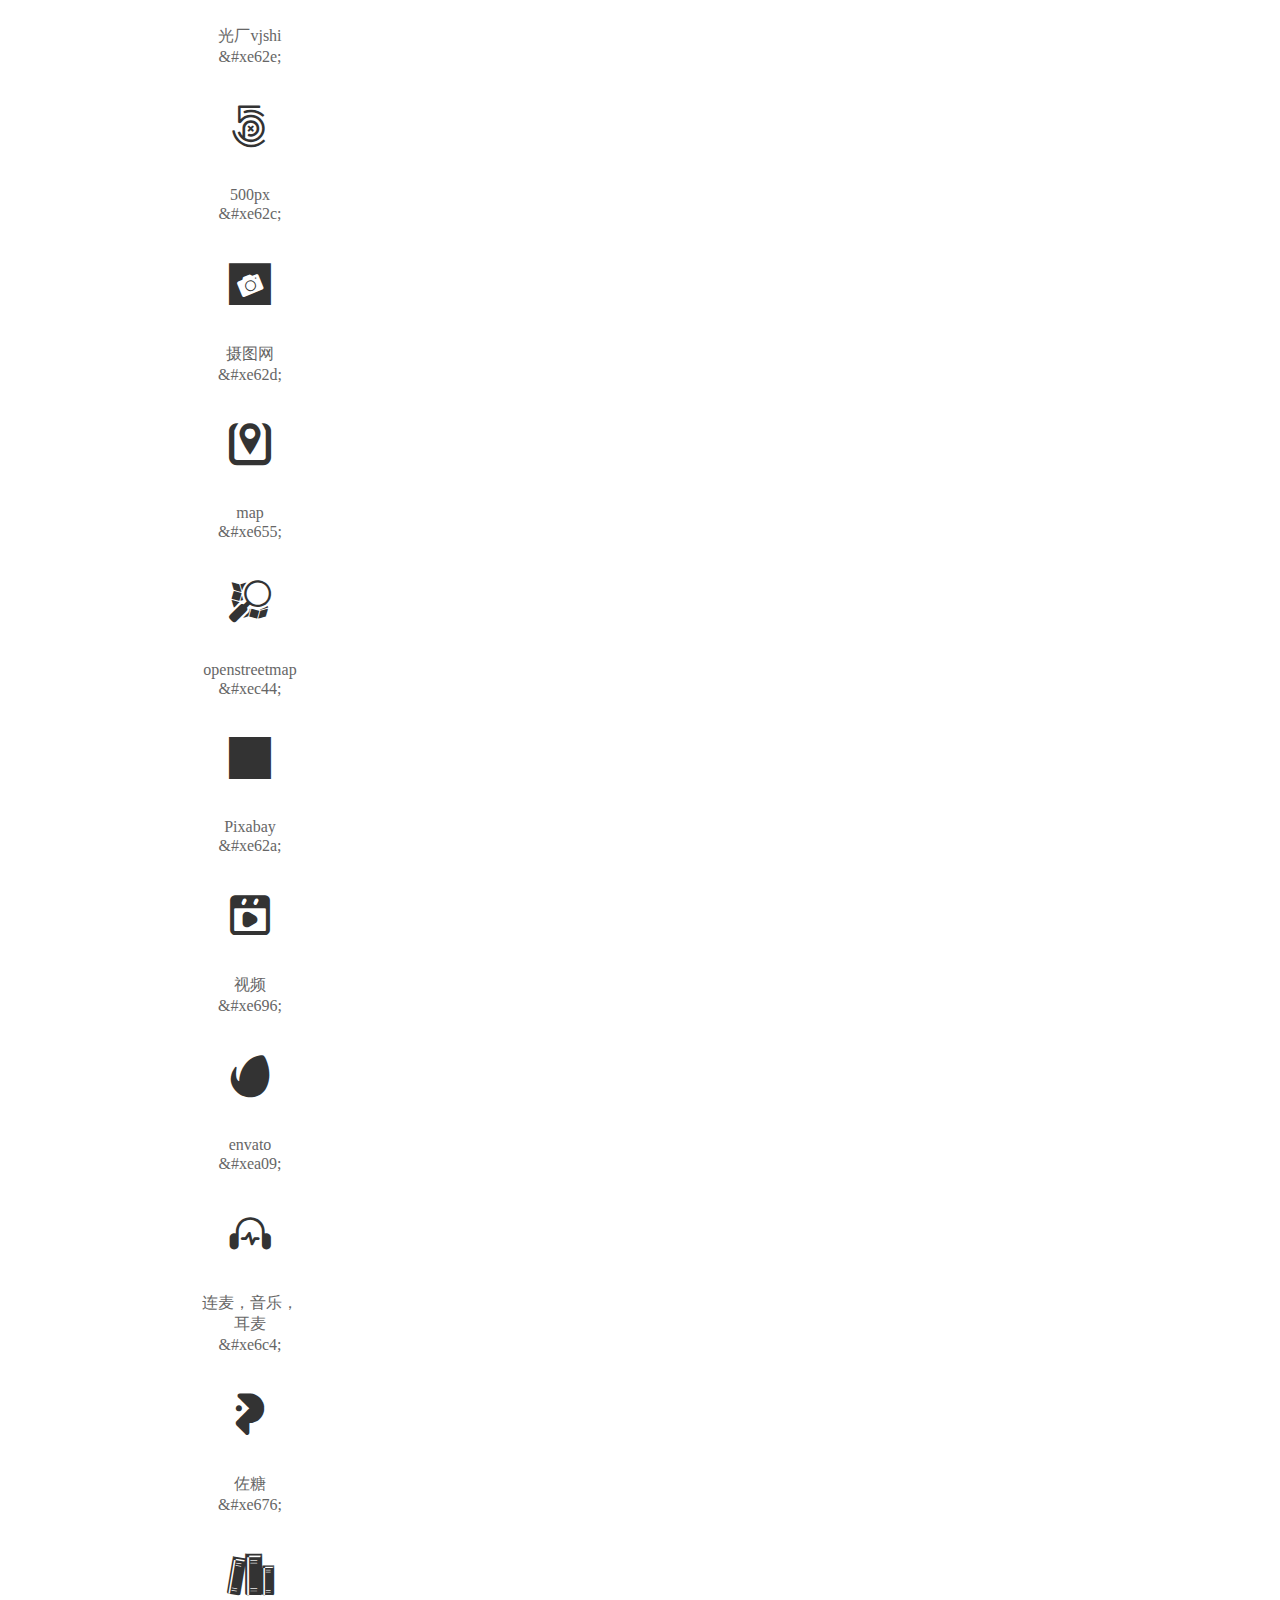
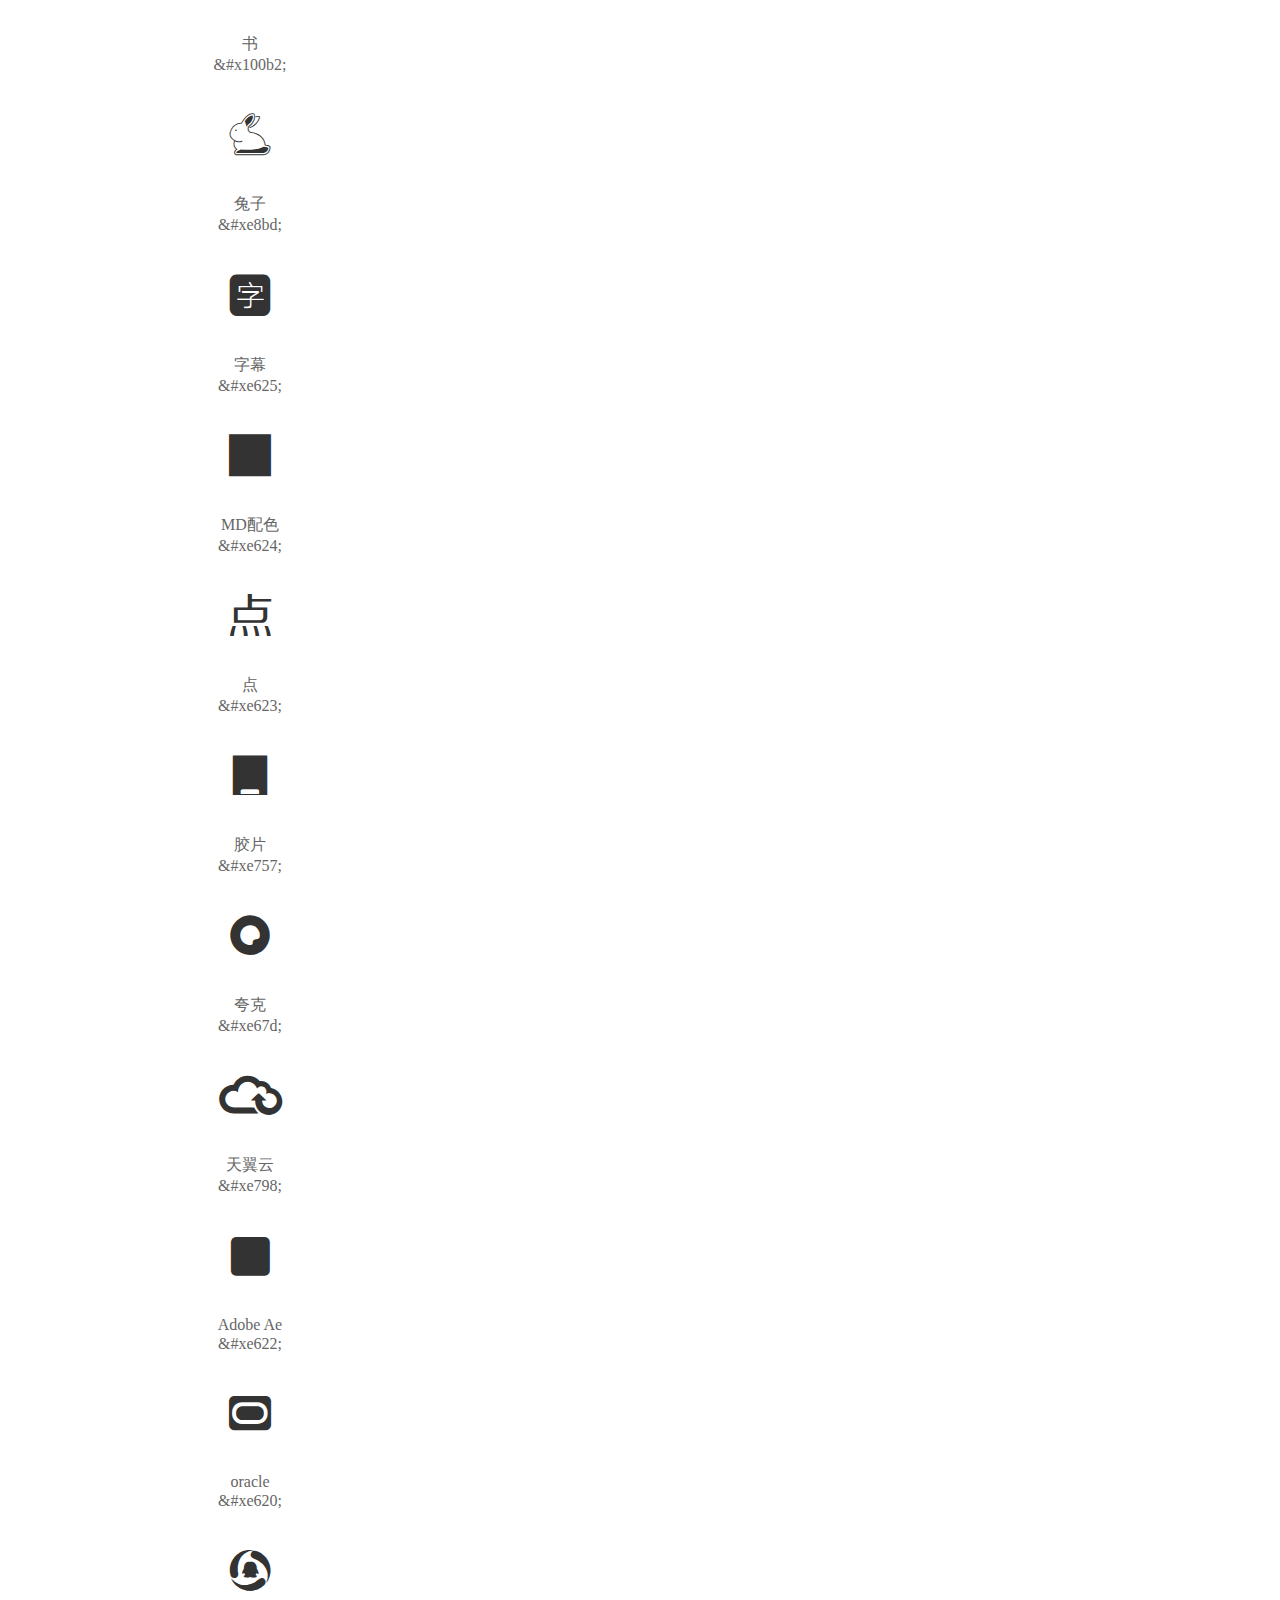
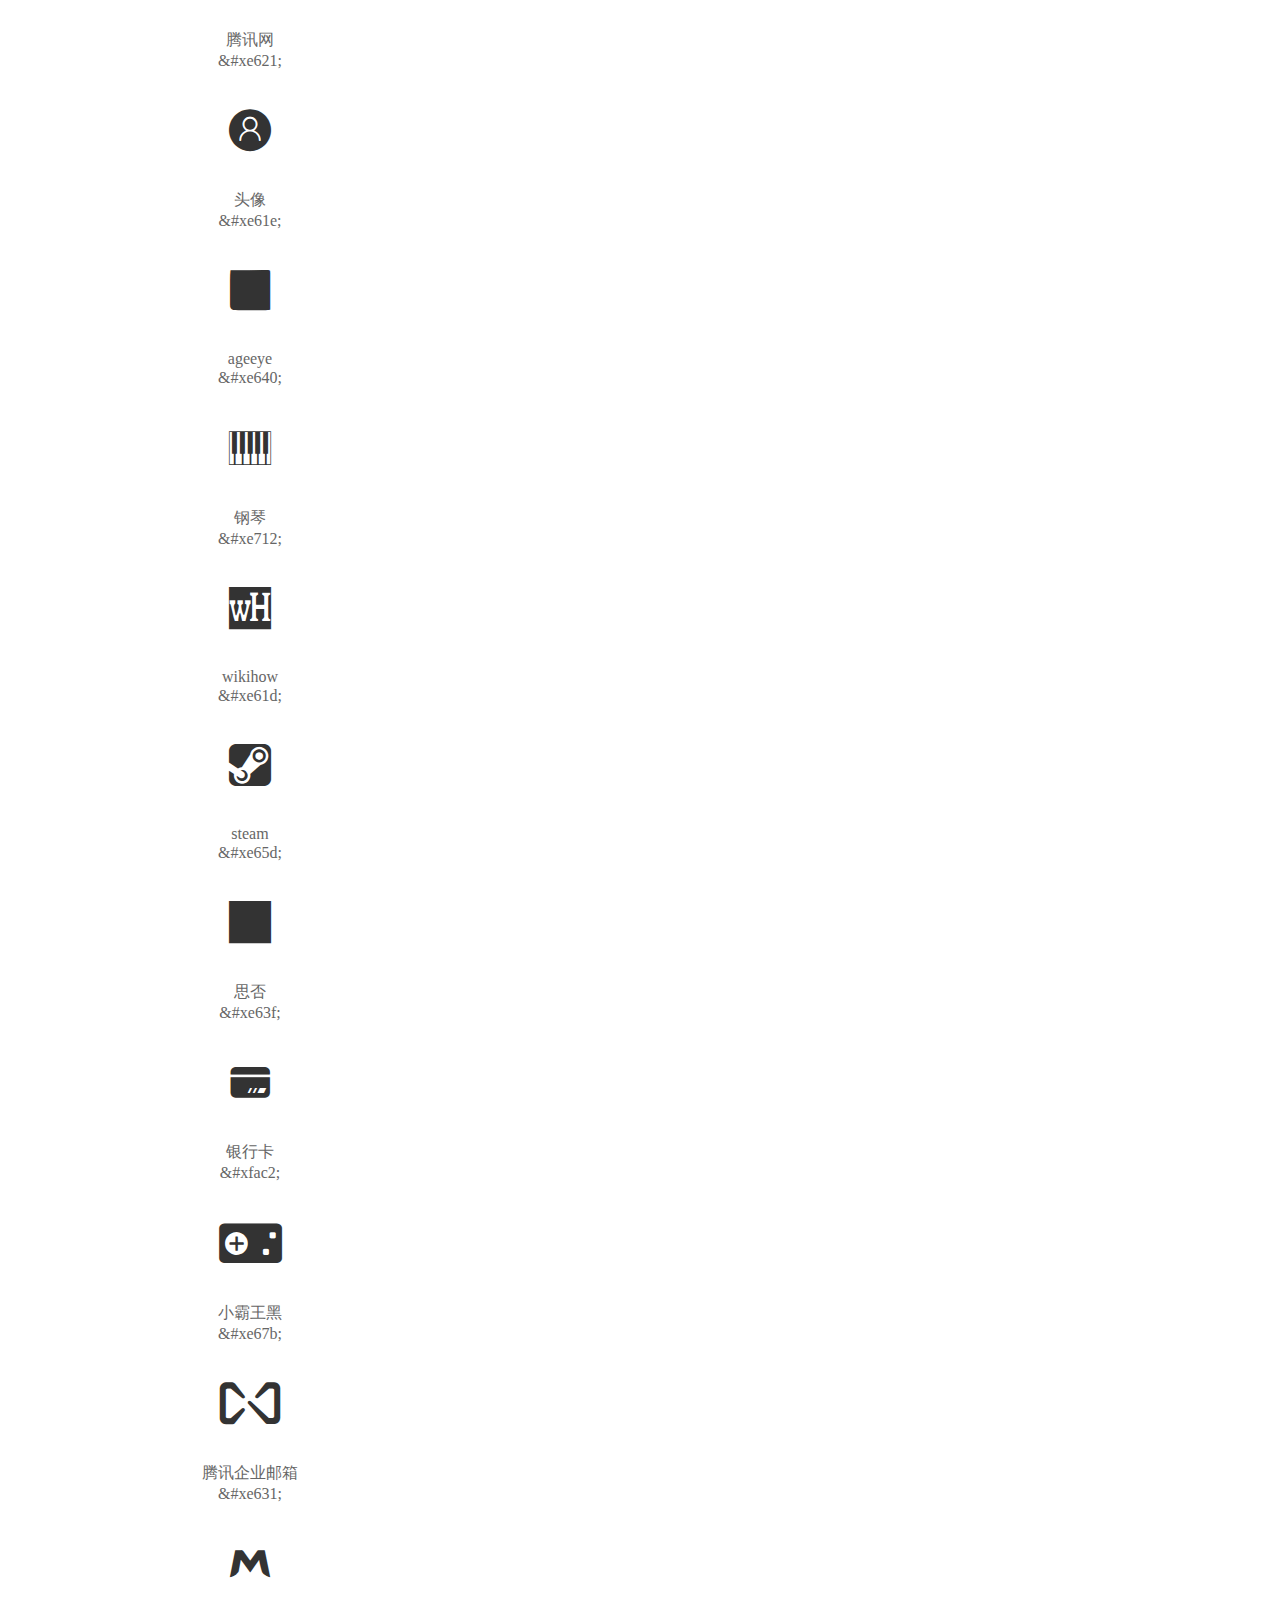
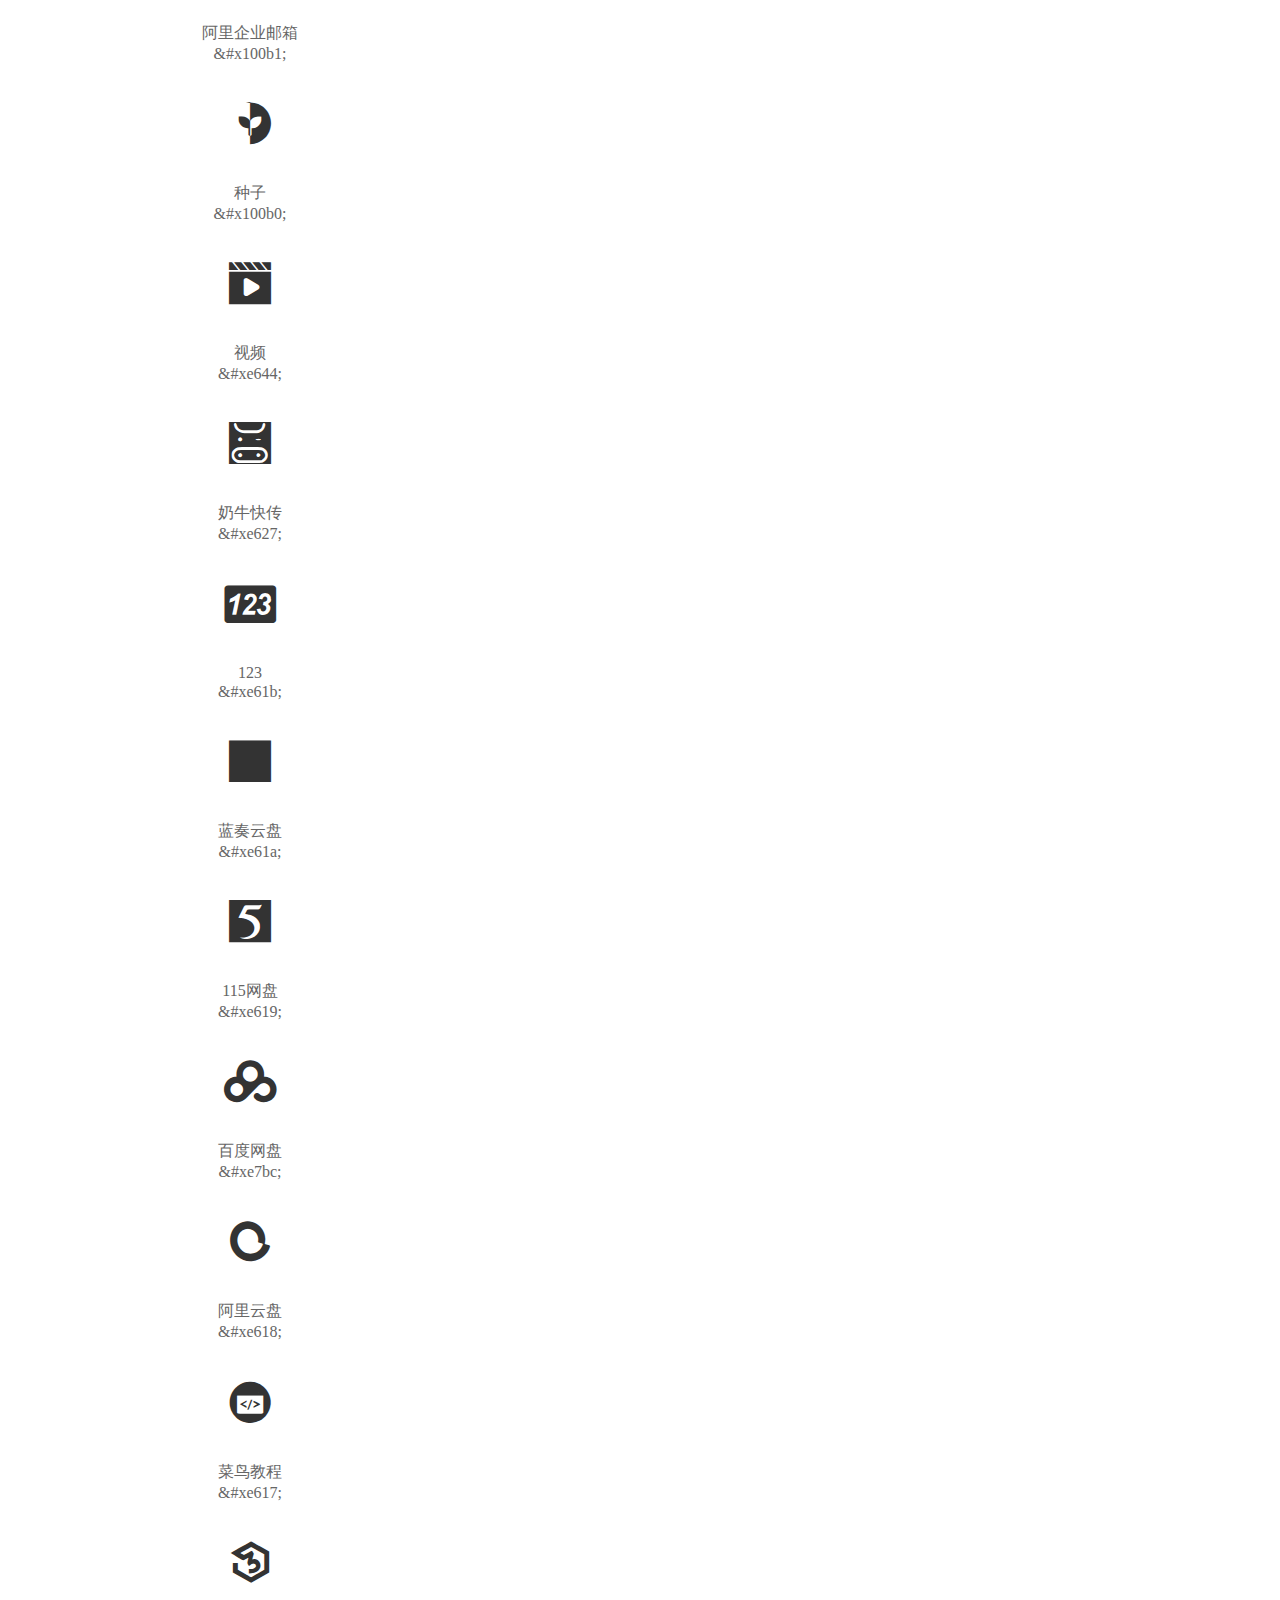
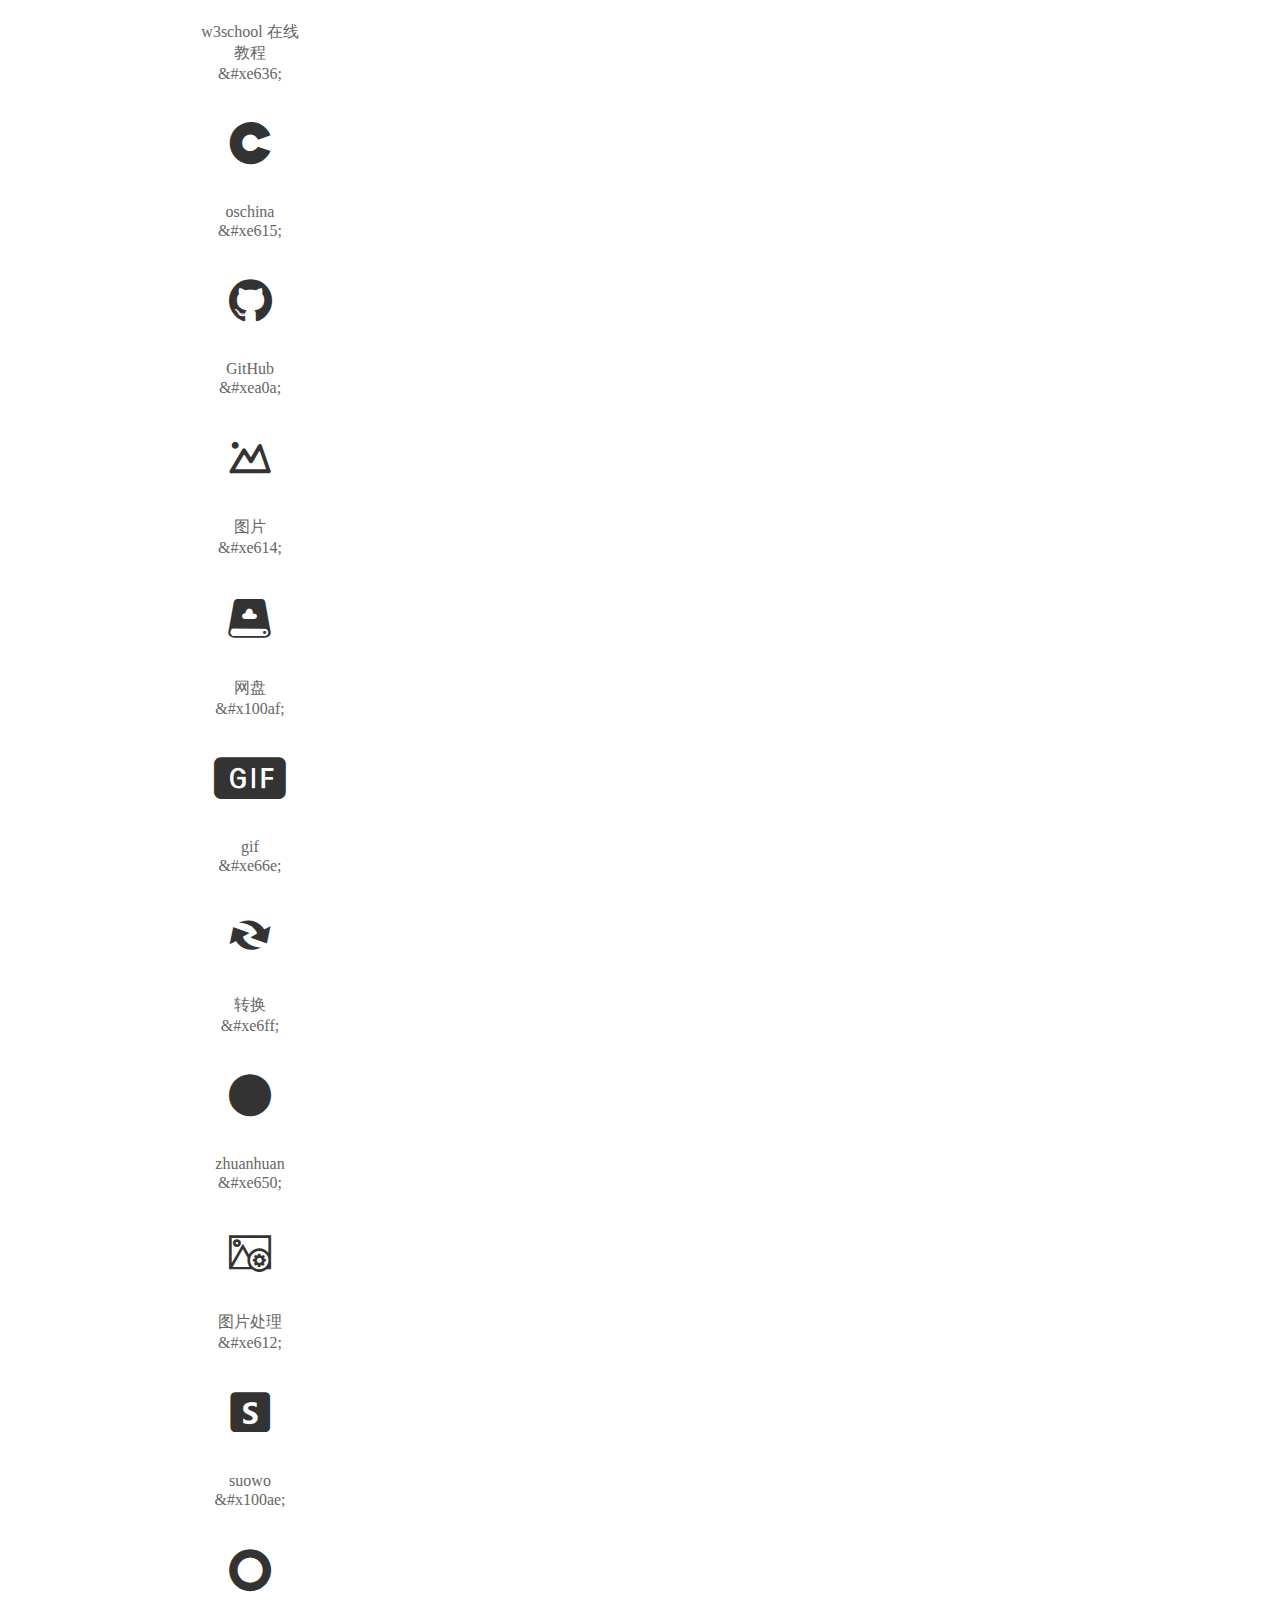
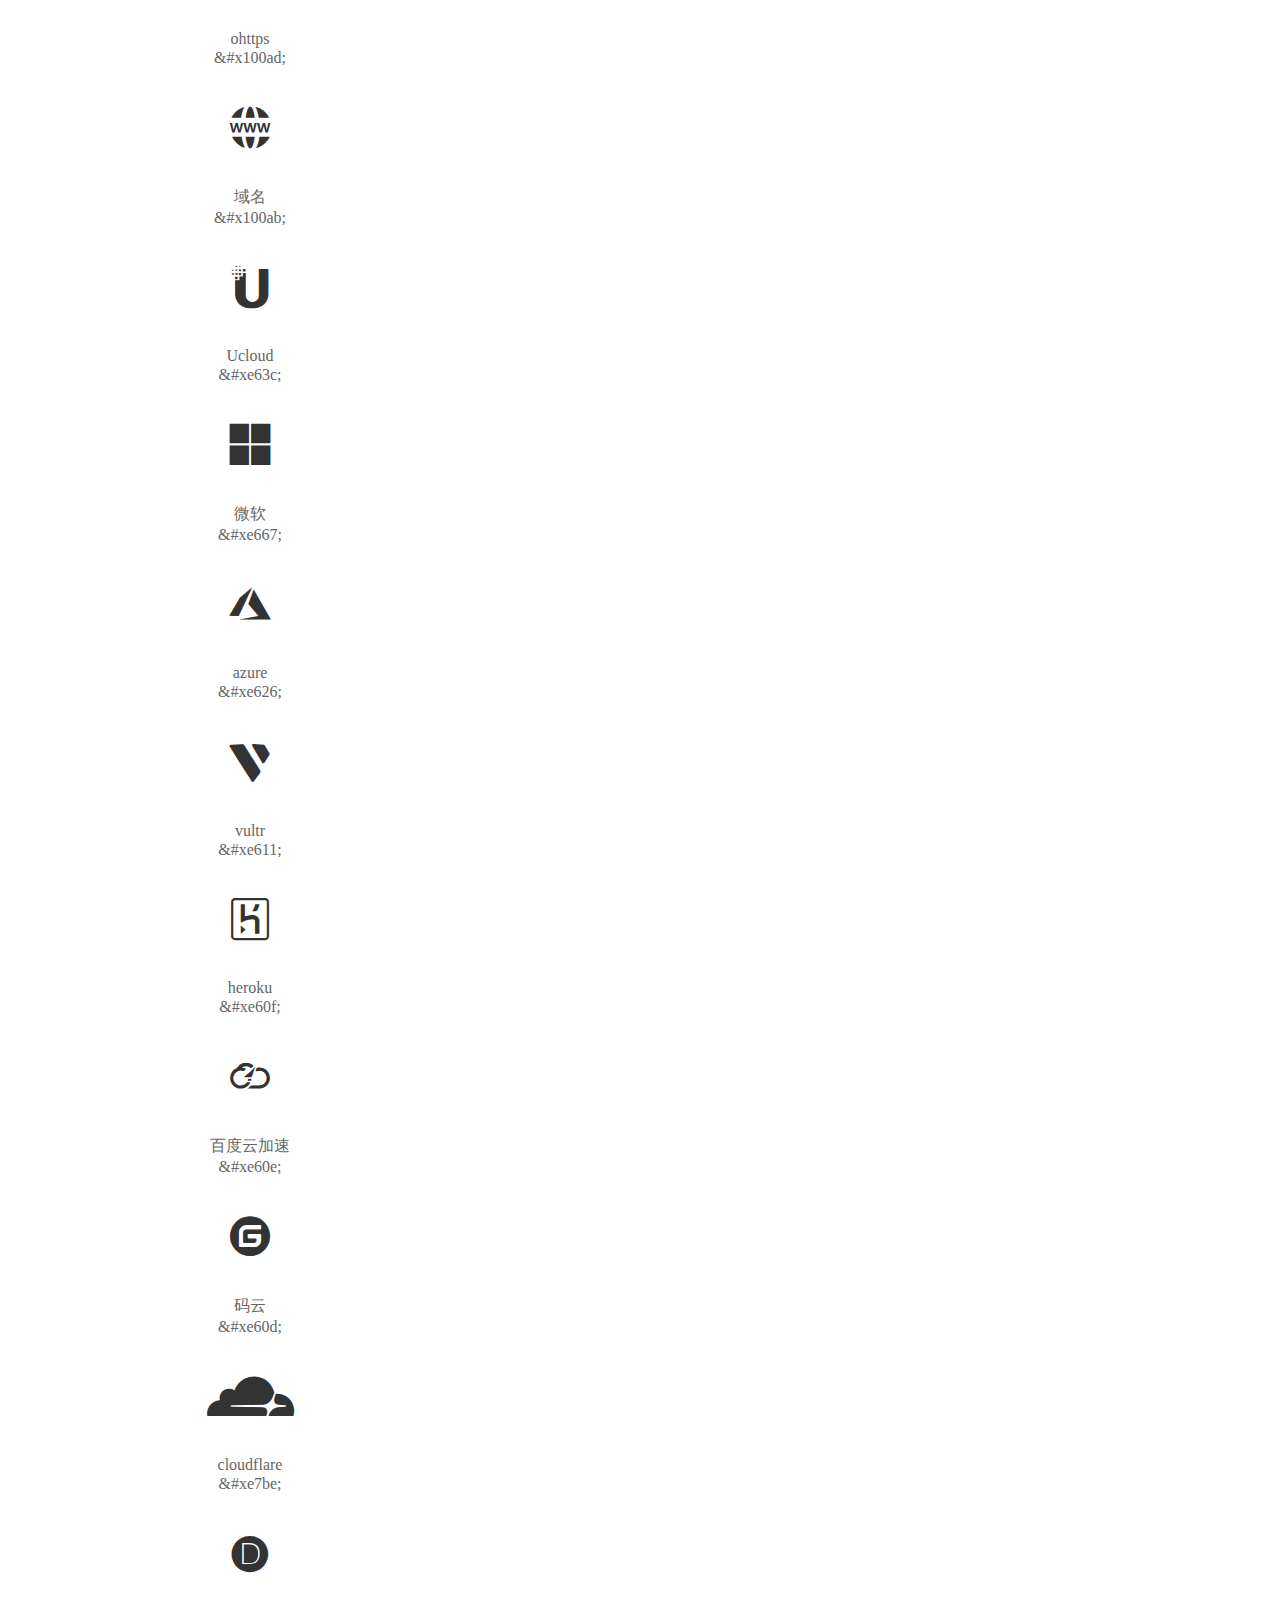
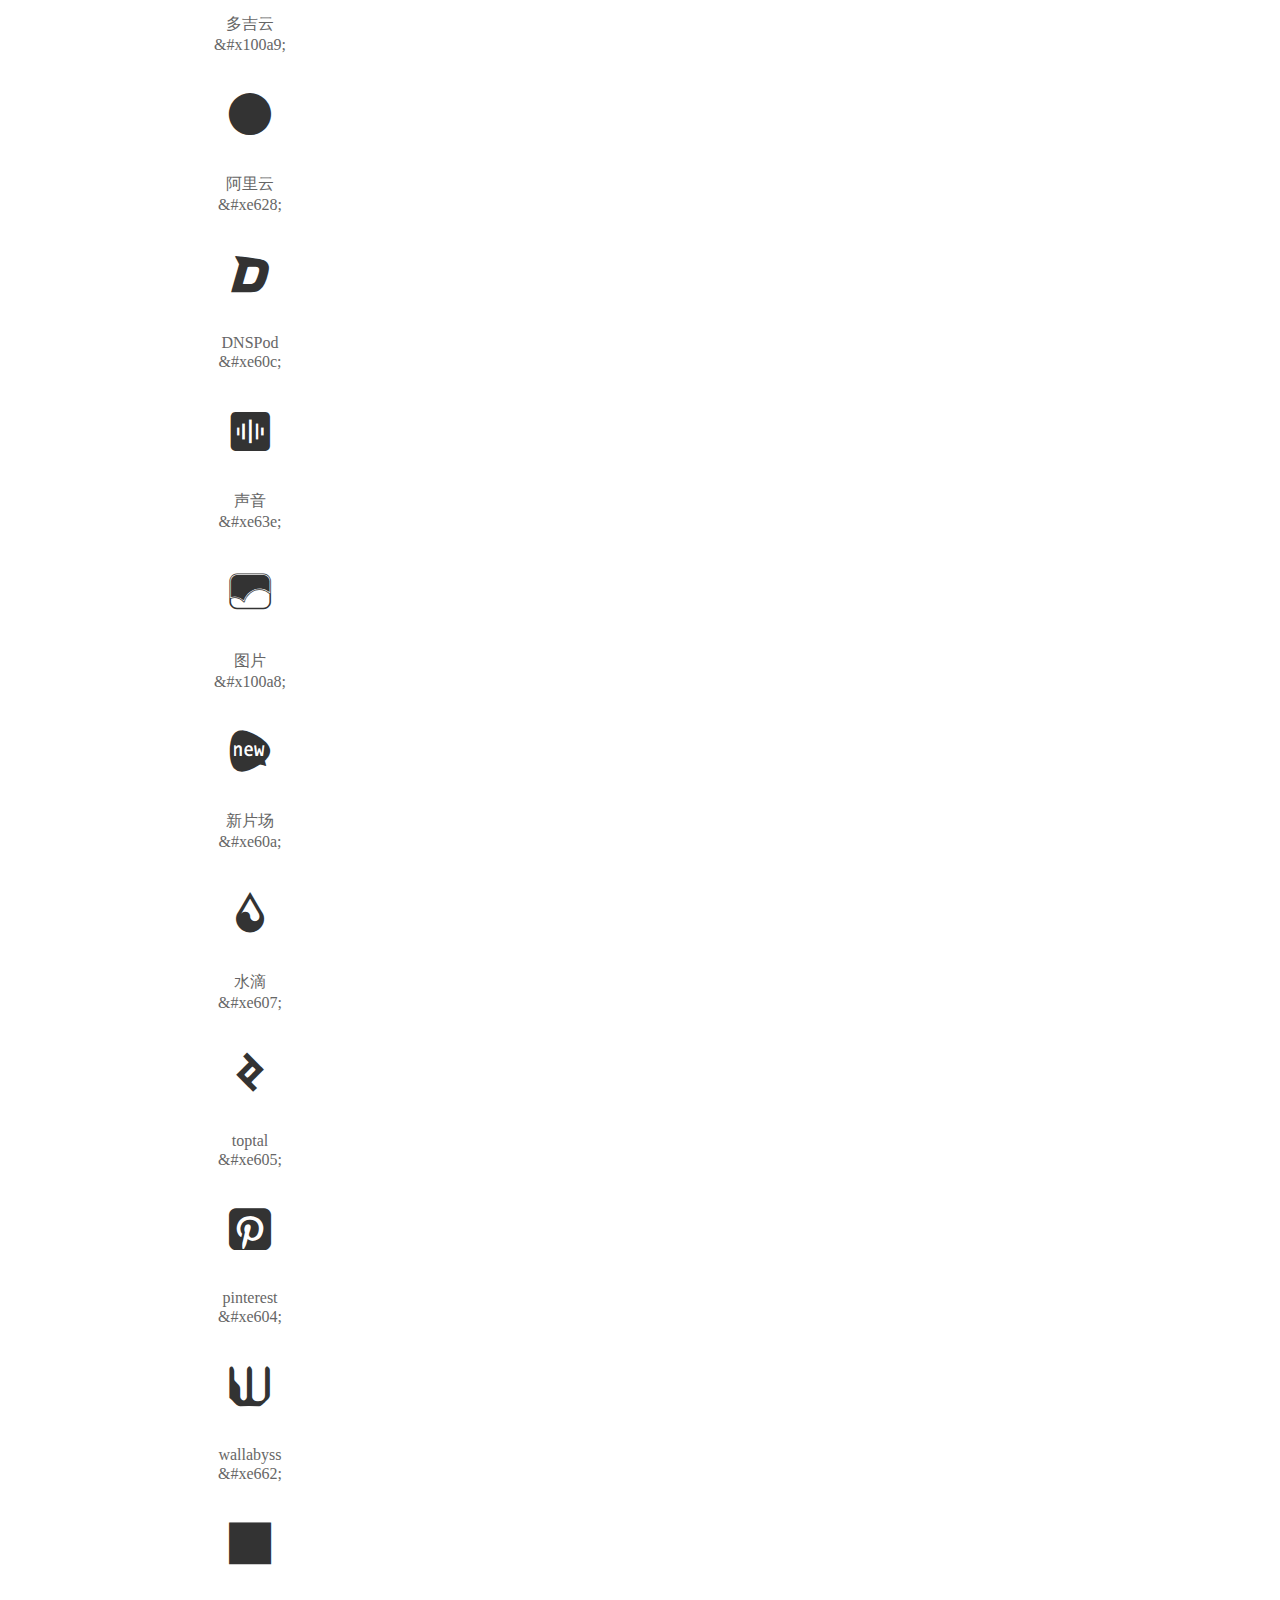
==== commit ad5312bf: "main" ====
--- a/alifont/demo_index.html
+++ b/alifont/demo_index.html
@@ -55,6 +55,12 @@
           <ul class="icon_lists dib-box">
           
             <li class="dib">
+              <span class="icon iconfont">&#xe632;</span>
+                <div class="name">ollama</div>
+                <div class="code-name">&amp;#xe632;</div>
+              </li>
+          
+            <li class="dib">
               <span class="icon iconfont">&#xe608;</span>
                 <div class="name">Vercel</div>
                 <div class="code-name">&amp;#xe608;</div>
@@ -792,9 +798,9 @@
 <pre><code class="language-css"
 >@font-face {
   font-family: 'iconfont';
-  src: url('iconfont.woff2?t=1741362412560') format('woff2'),
-       url('iconfont.woff?t=1741362412560') format('woff'),
-       url('iconfont.ttf?t=1741362412560') format('truetype');
+  src: url('iconfont.woff2?t=1741431035938') format('woff2'),
+       url('iconfont.woff?t=1741431035938') format('woff'),
+       url('iconfont.ttf?t=1741431035938') format('truetype');
 }
 </code></pre>
           <h3 id="-iconfont-">第二步：定义使用 iconfont 的样式</h3>
@@ -819,6 +825,15 @@
       </div>
       <div class="content font-class">
         <ul class="icon_lists dib-box">
+          
+          <li class="dib">
+            <span class="icon iconfont sy-ollama"></span>
+            <div class="name">
+              ollama
+            </div>
+            <div class="code-name">.sy-ollama
+            </div>
+          </li>
           
           <li class="dib">
             <span class="icon iconfont sy-Vercel"></span>
@@ -1926,6 +1941,14 @@
       </div>
       <div class="content symbol">
           <ul class="icon_lists dib-box">
+          
+            <li class="dib">
+                <svg class="icon svg-icon" aria-hidden="true">
+                  <use xlink:href="#sy-ollama"></use>
+                </svg>
+                <div class="name">ollama</div>
+                <div class="code-name">#sy-ollama</div>
+            </li>
           
             <li class="dib">
                 <svg class="icon svg-icon" aria-hidden="true">
--- a/alifont/iconfont.css
+++ b/alifont/iconfont.css
@@ -1,8 +1,8 @@
 @font-face {
   font-family: "iconfont"; /* Project id 3347159 */
-  src: url('iconfont.woff2?t=1741362412560') format('woff2'),
-       url('iconfont.woff?t=1741362412560') format('woff'),
-       url('iconfont.ttf?t=1741362412560') format('truetype');
+  src: url('iconfont.woff2?t=1741431035938') format('woff2'),
+       url('iconfont.woff?t=1741431035938') format('woff'),
+       url('iconfont.ttf?t=1741431035938') format('truetype');
 }
 
 .iconfont {
@@ -13,6 +13,10 @@
   -moz-osx-font-smoothing: grayscale;
 }
 
+.sy-ollama:before {
+  content: "\e632";
+}
+
 .sy-Vercel:before {
   content: "\e608";
 }
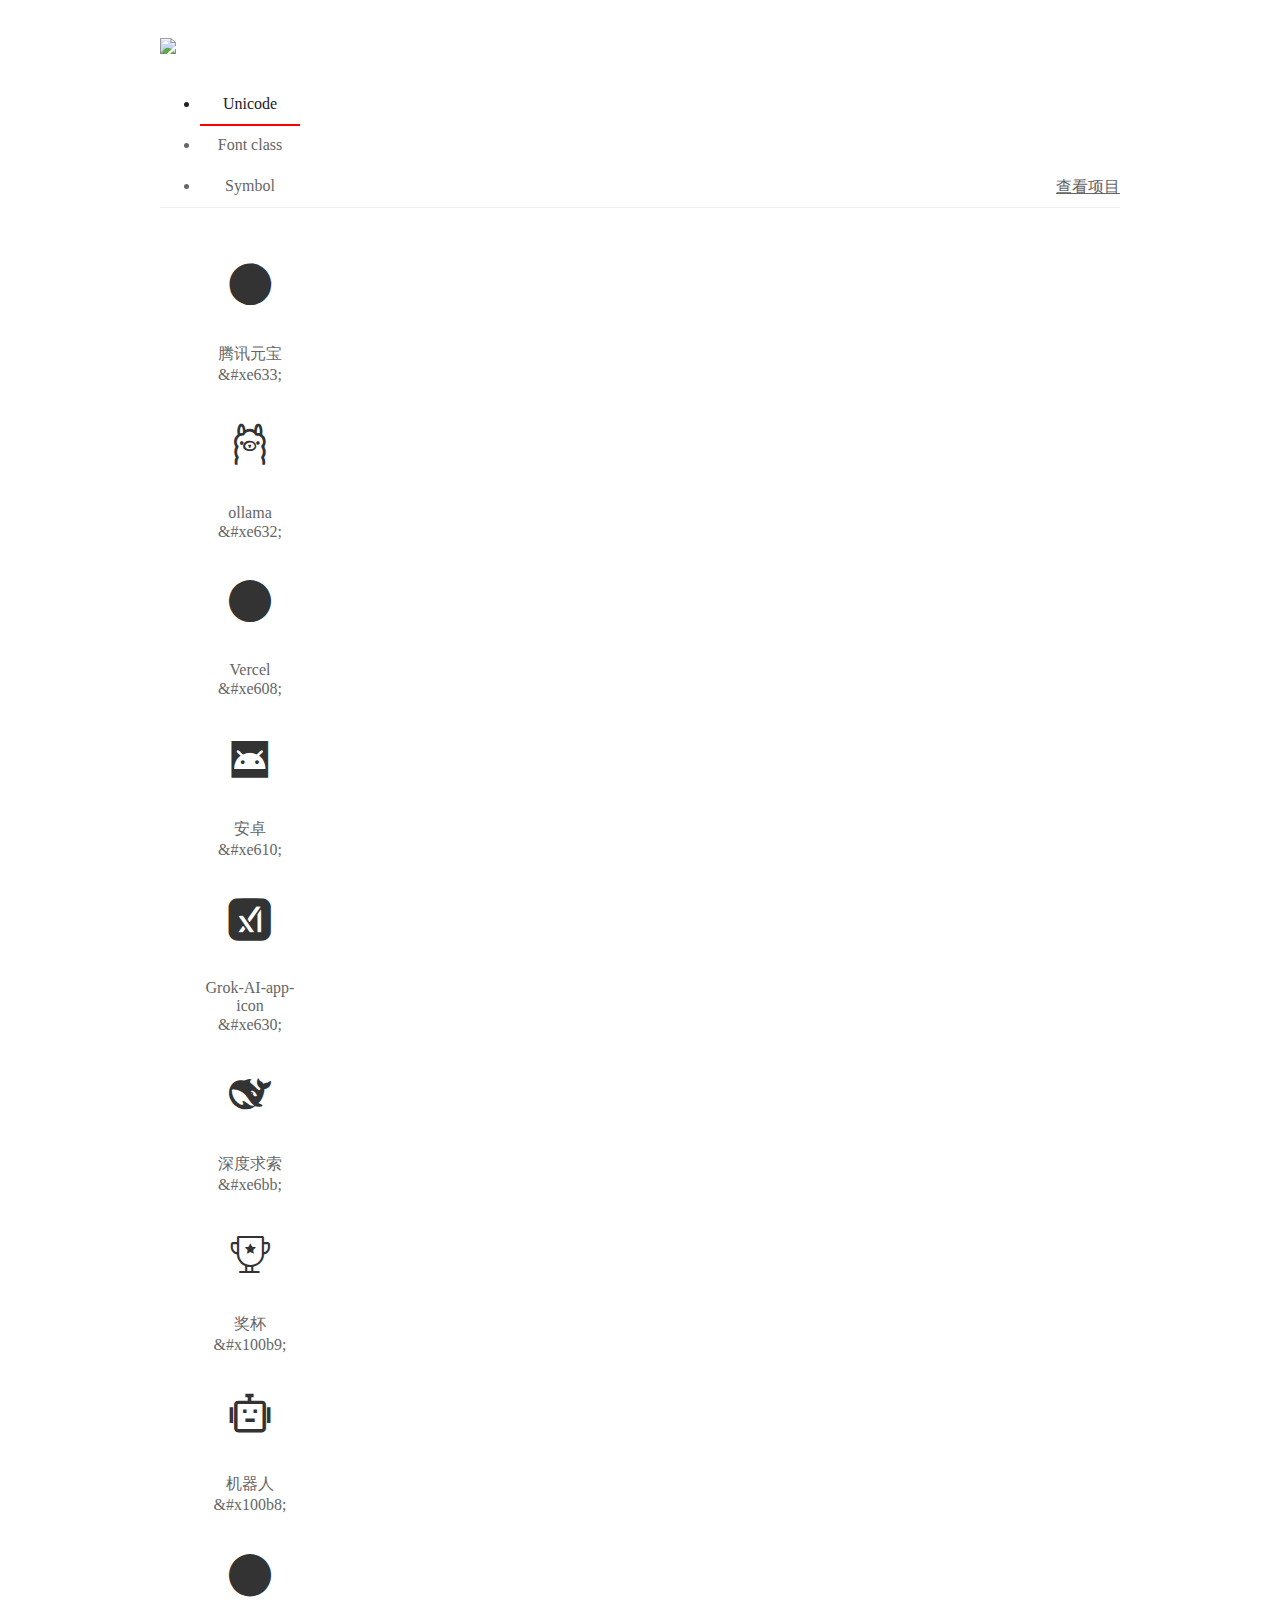
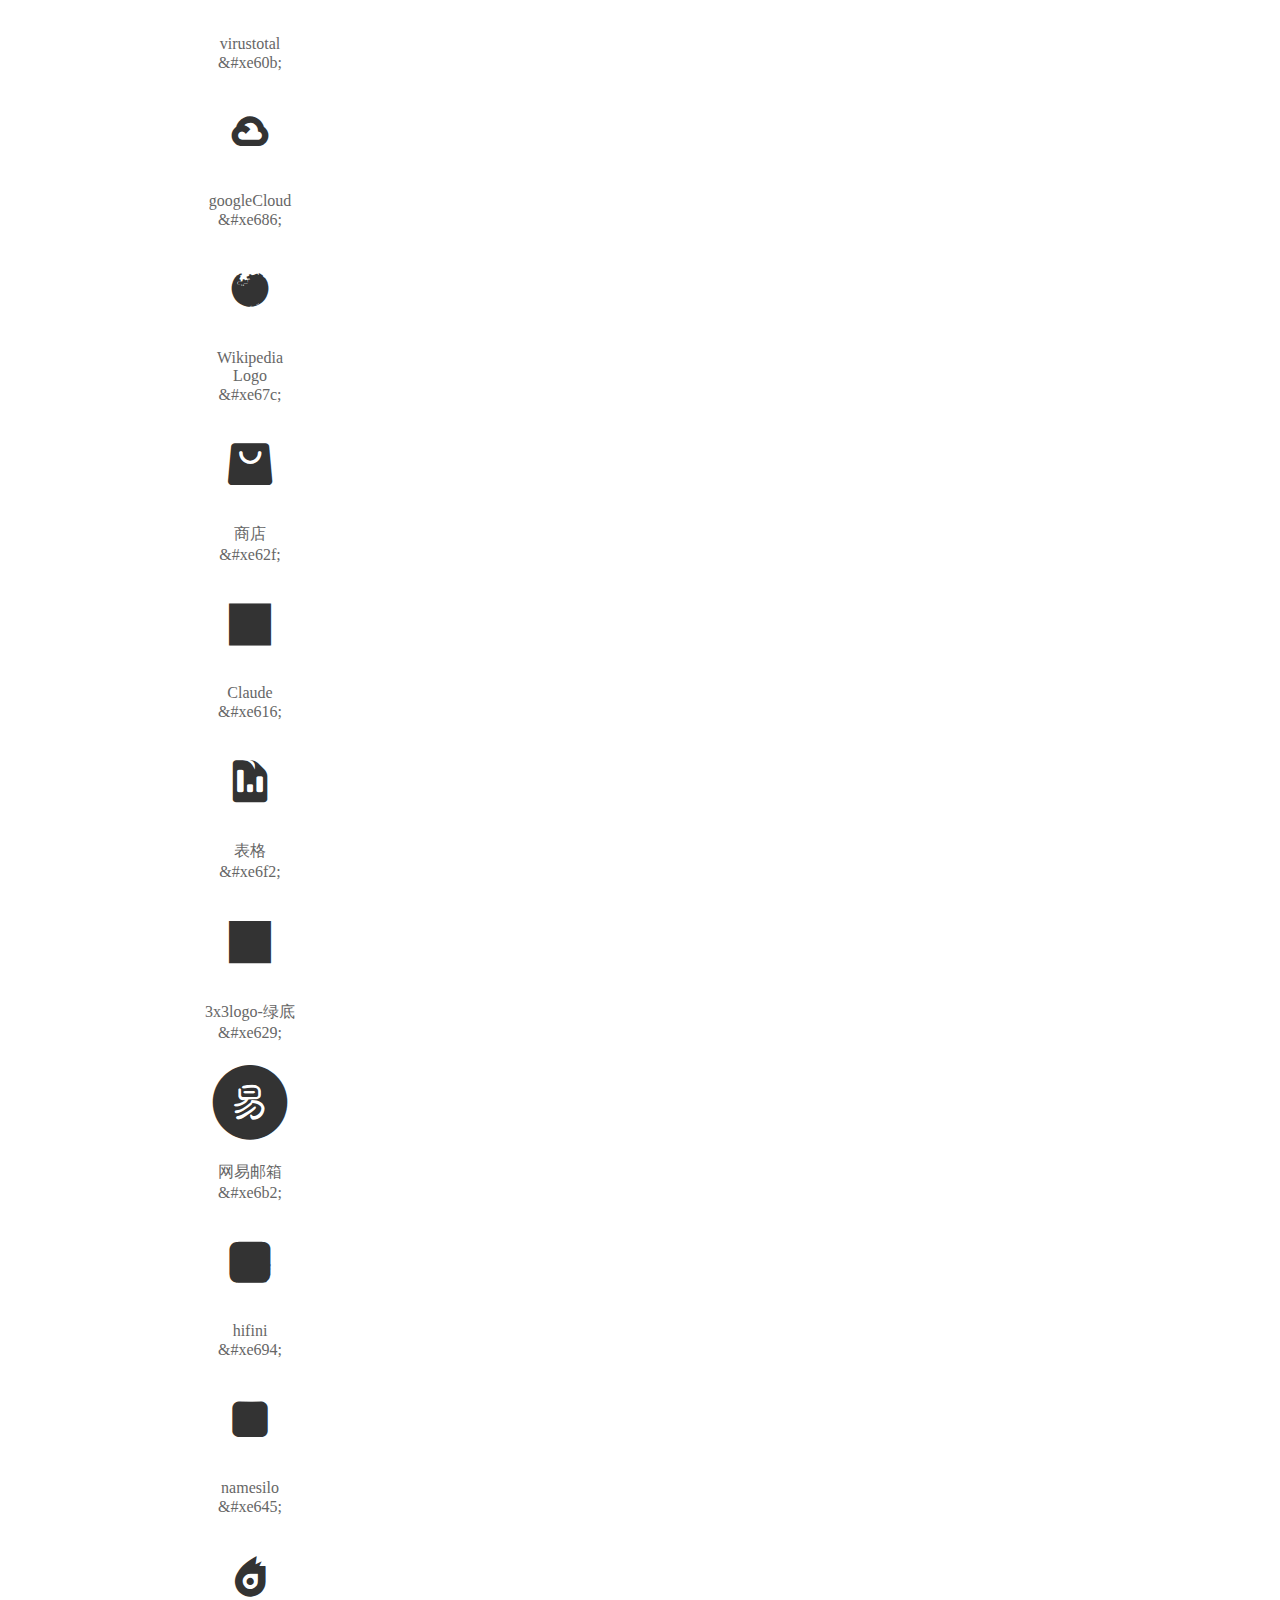
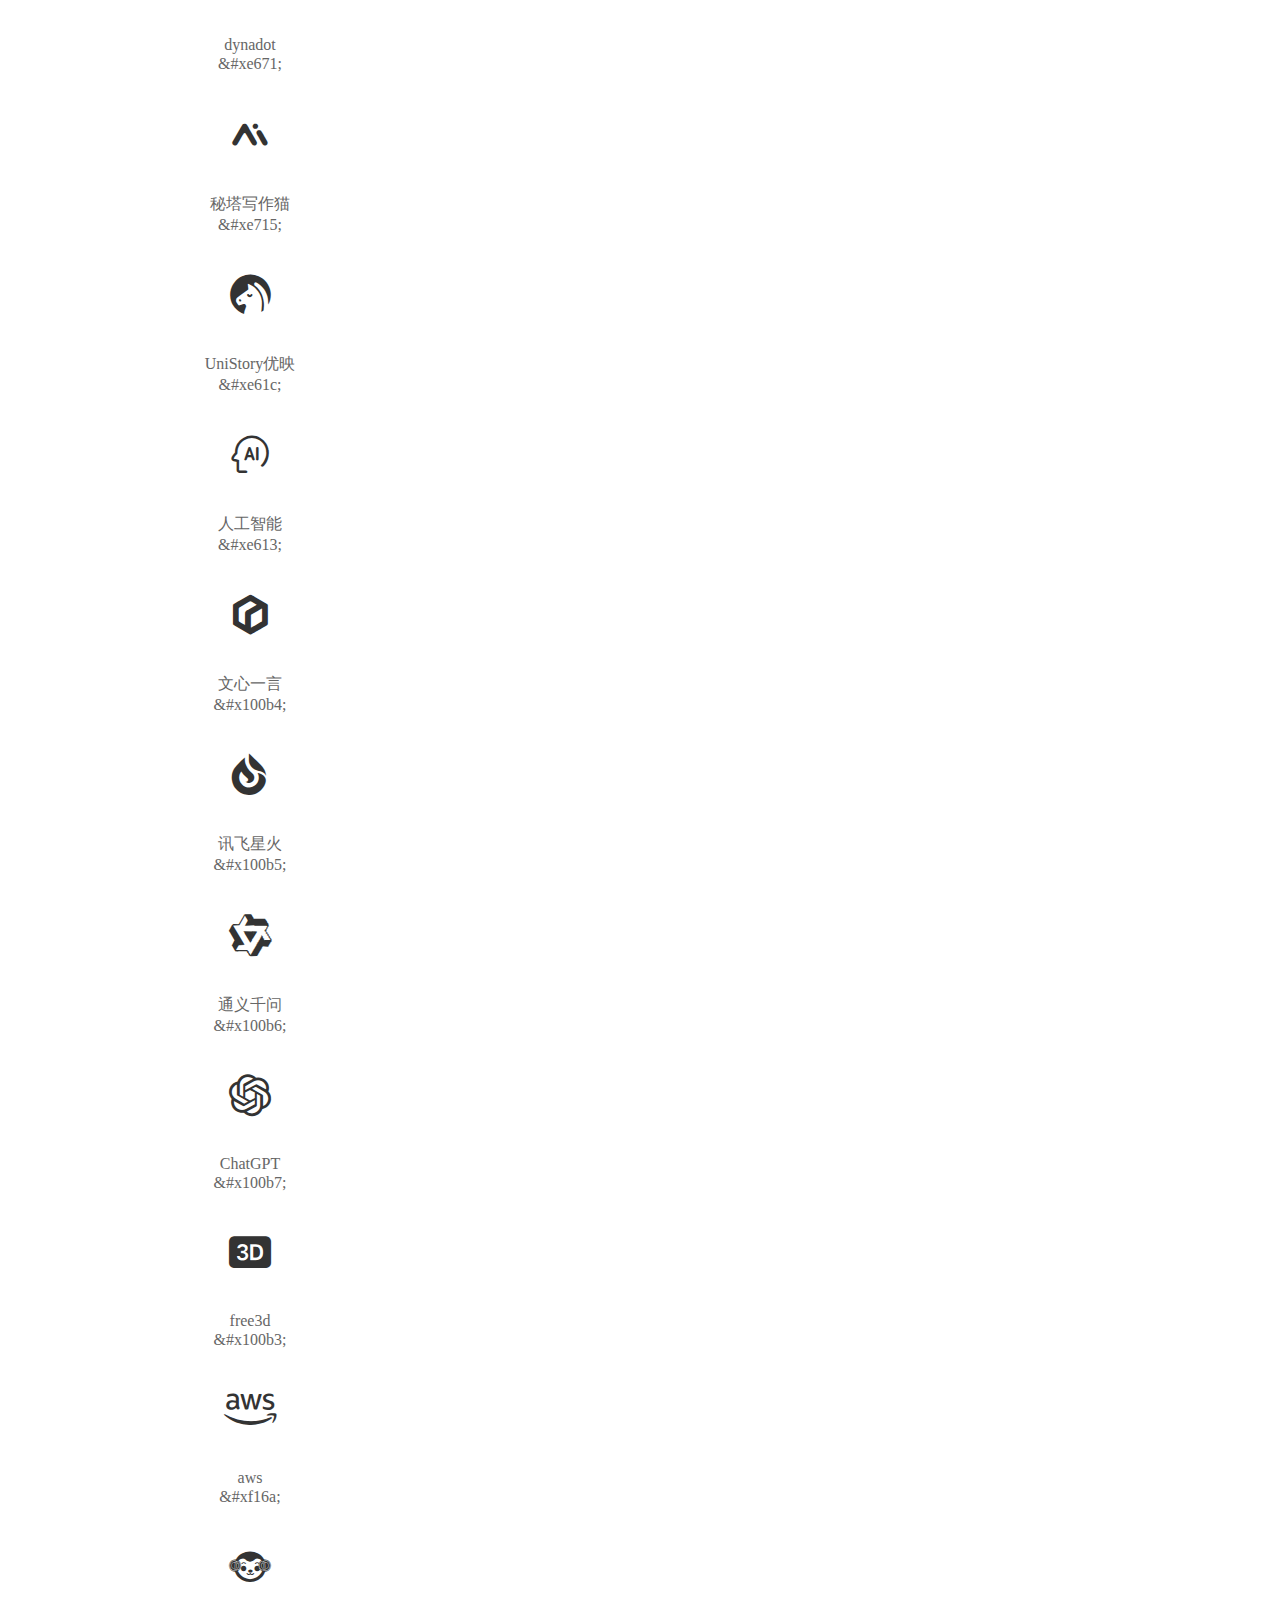
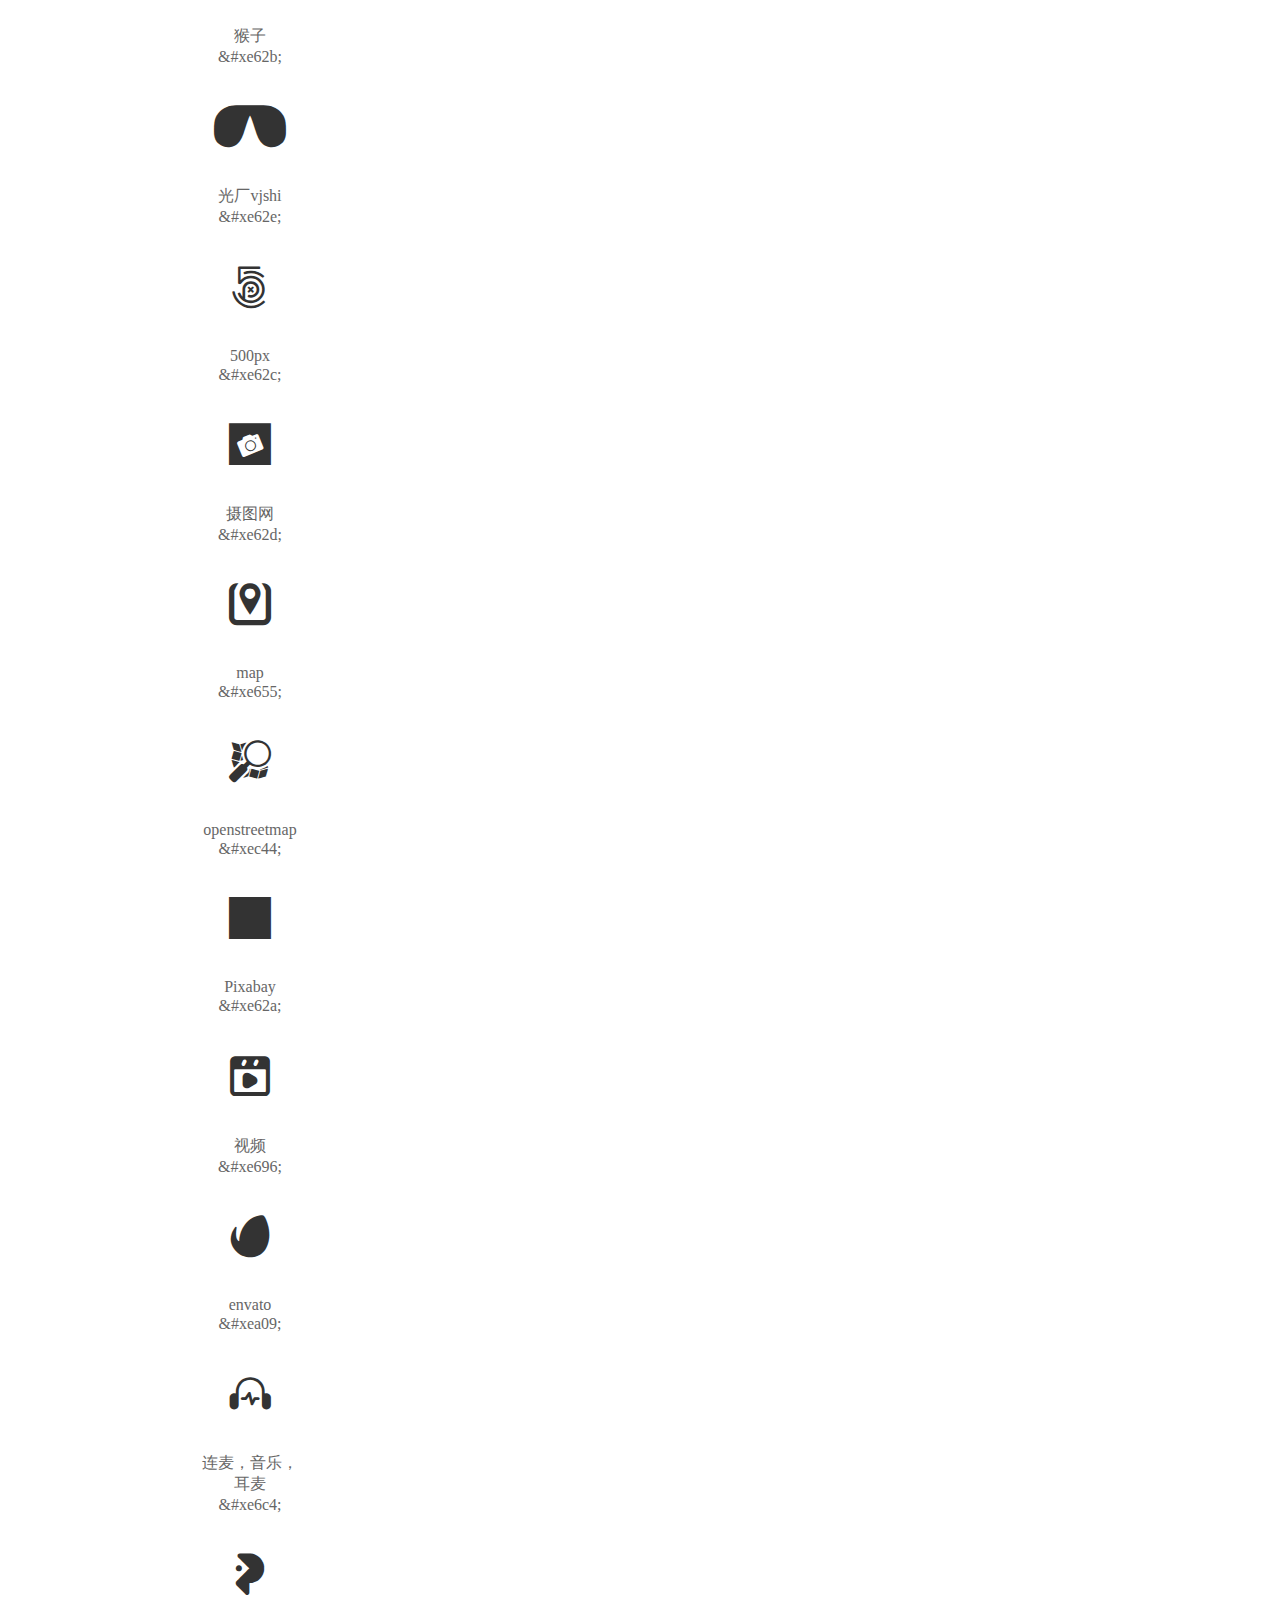
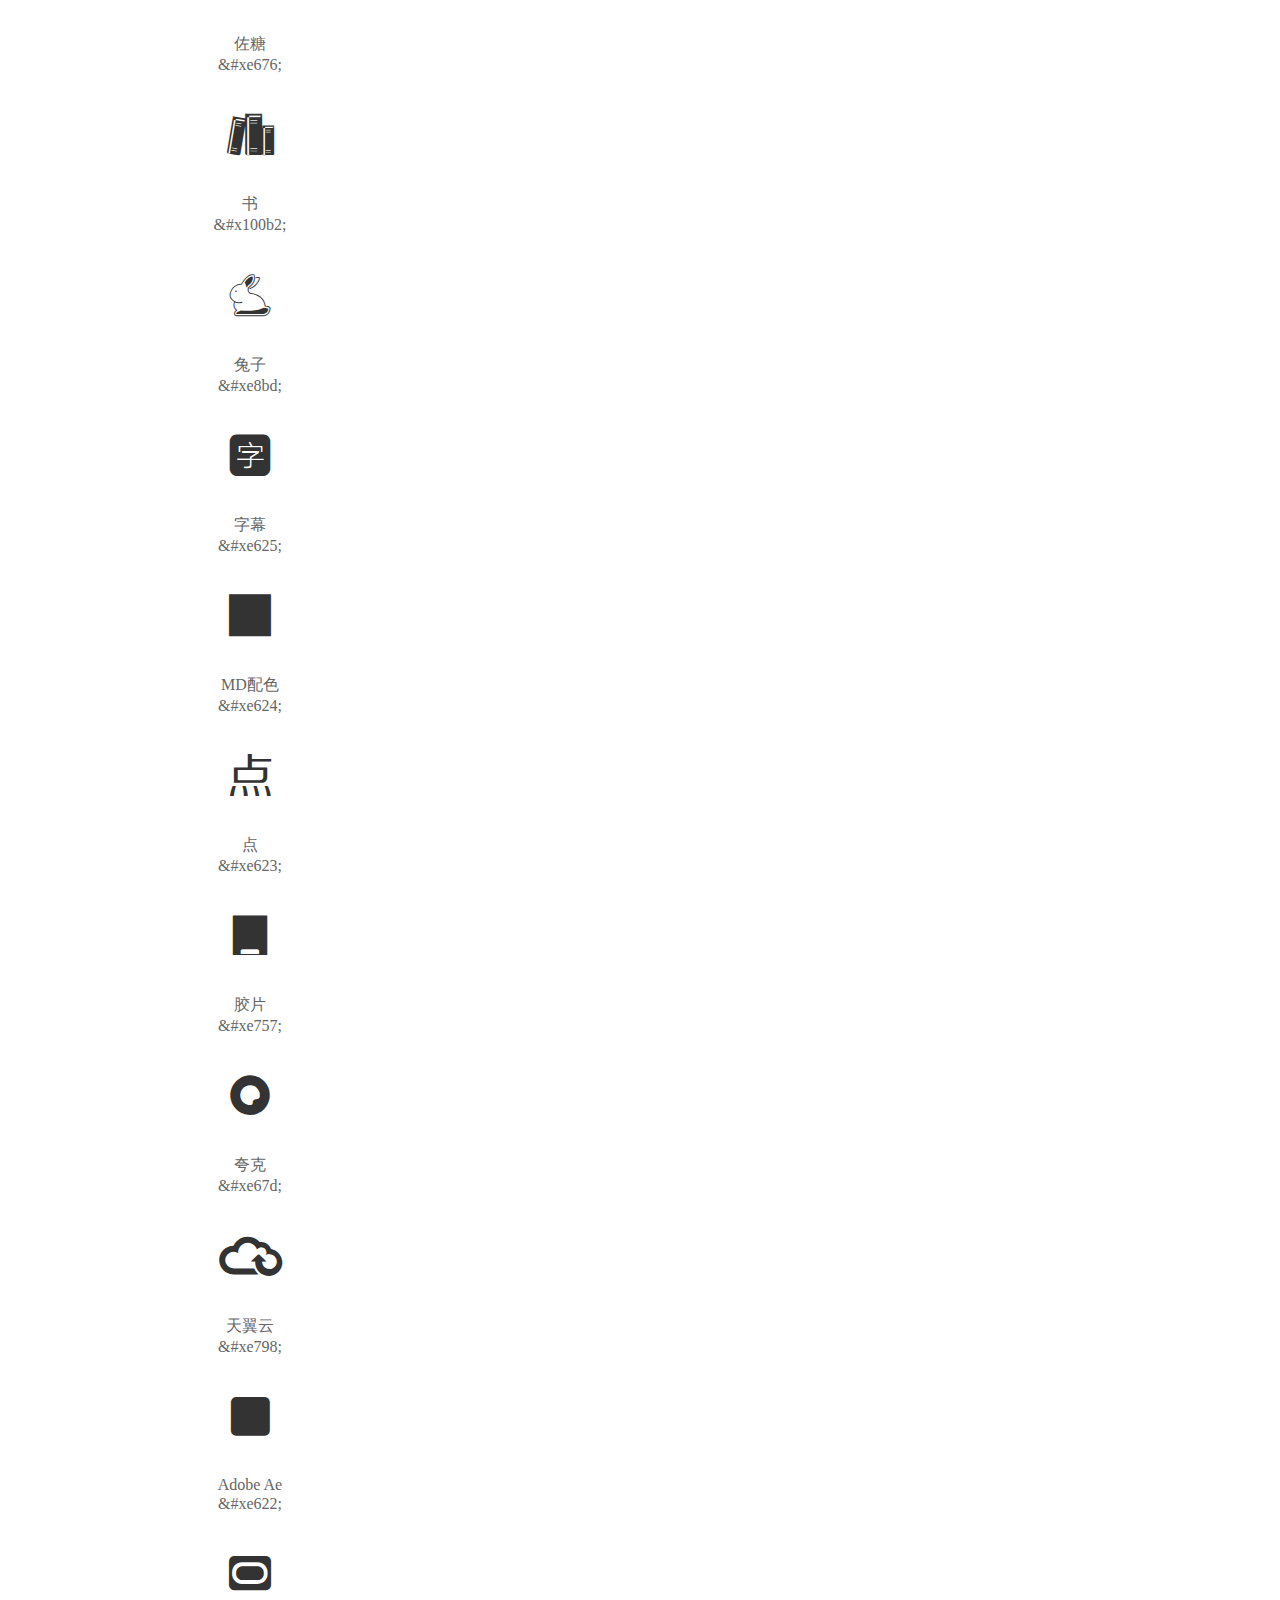
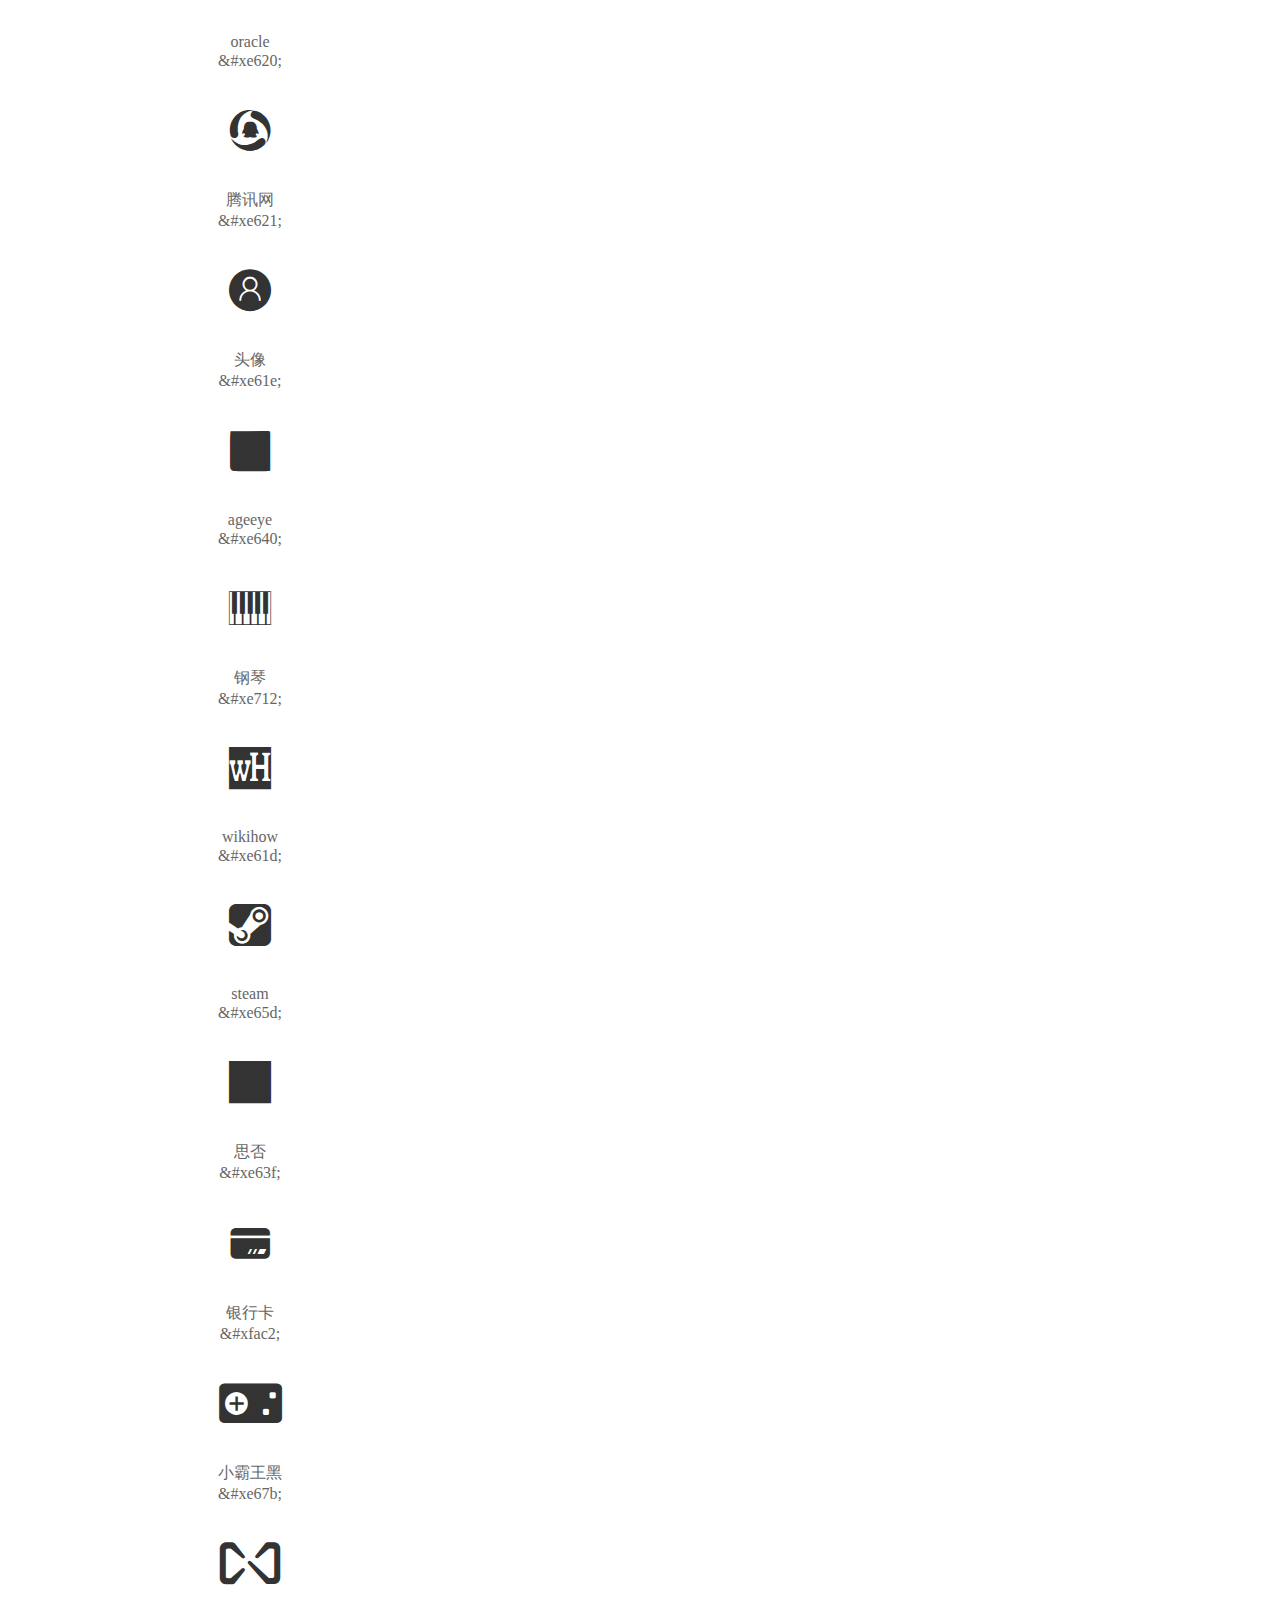
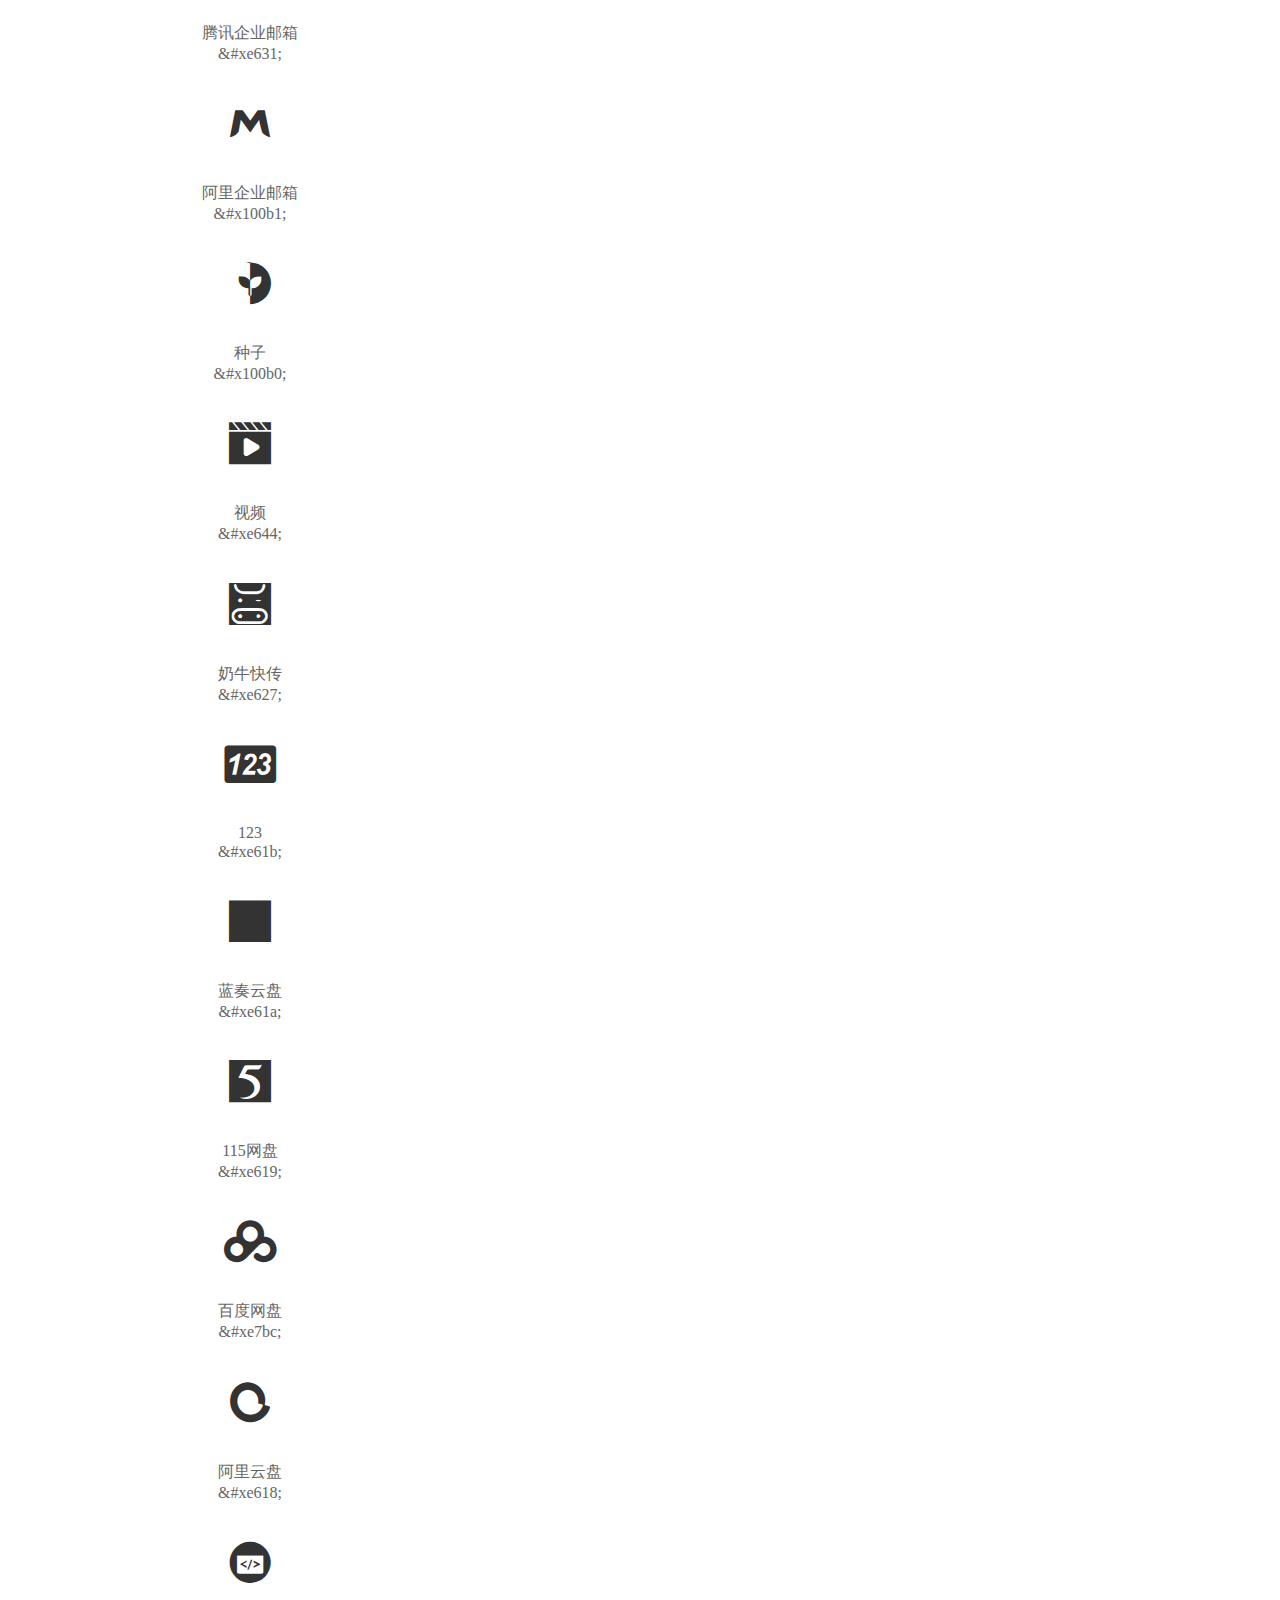
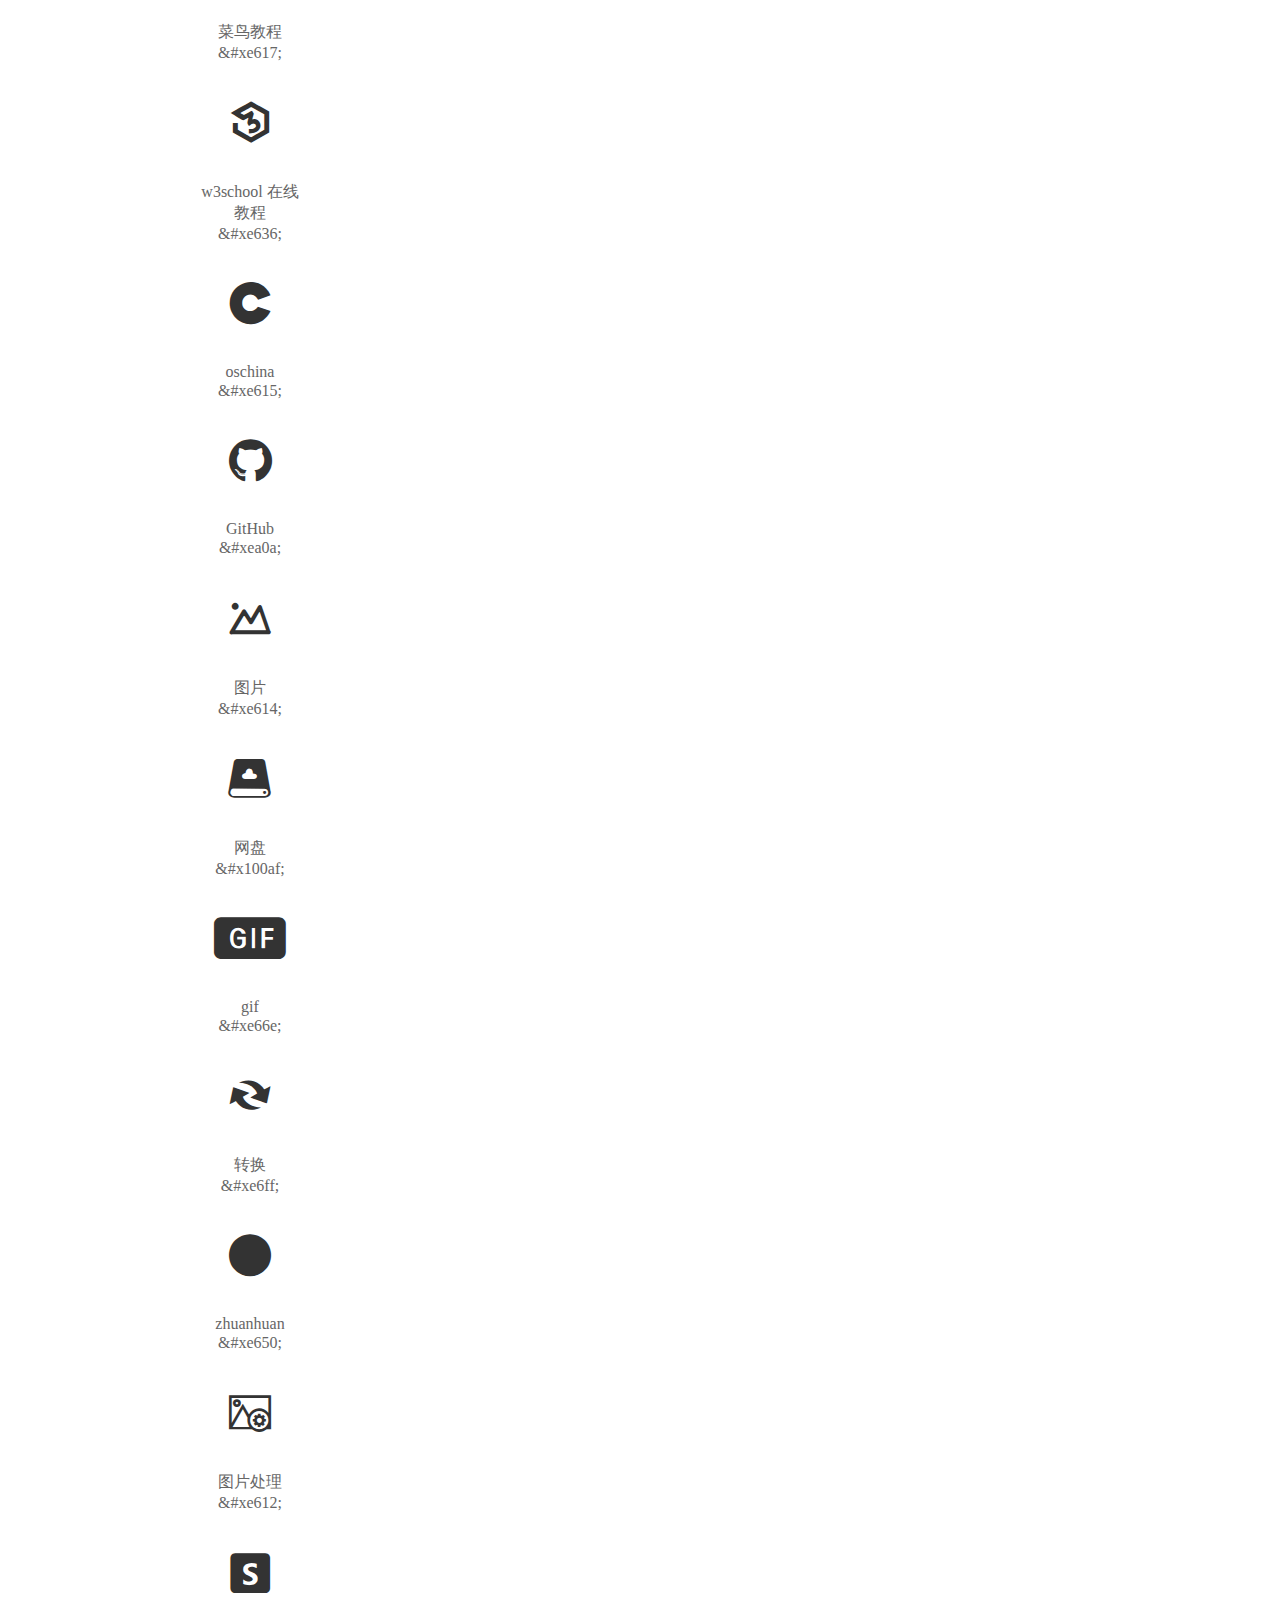
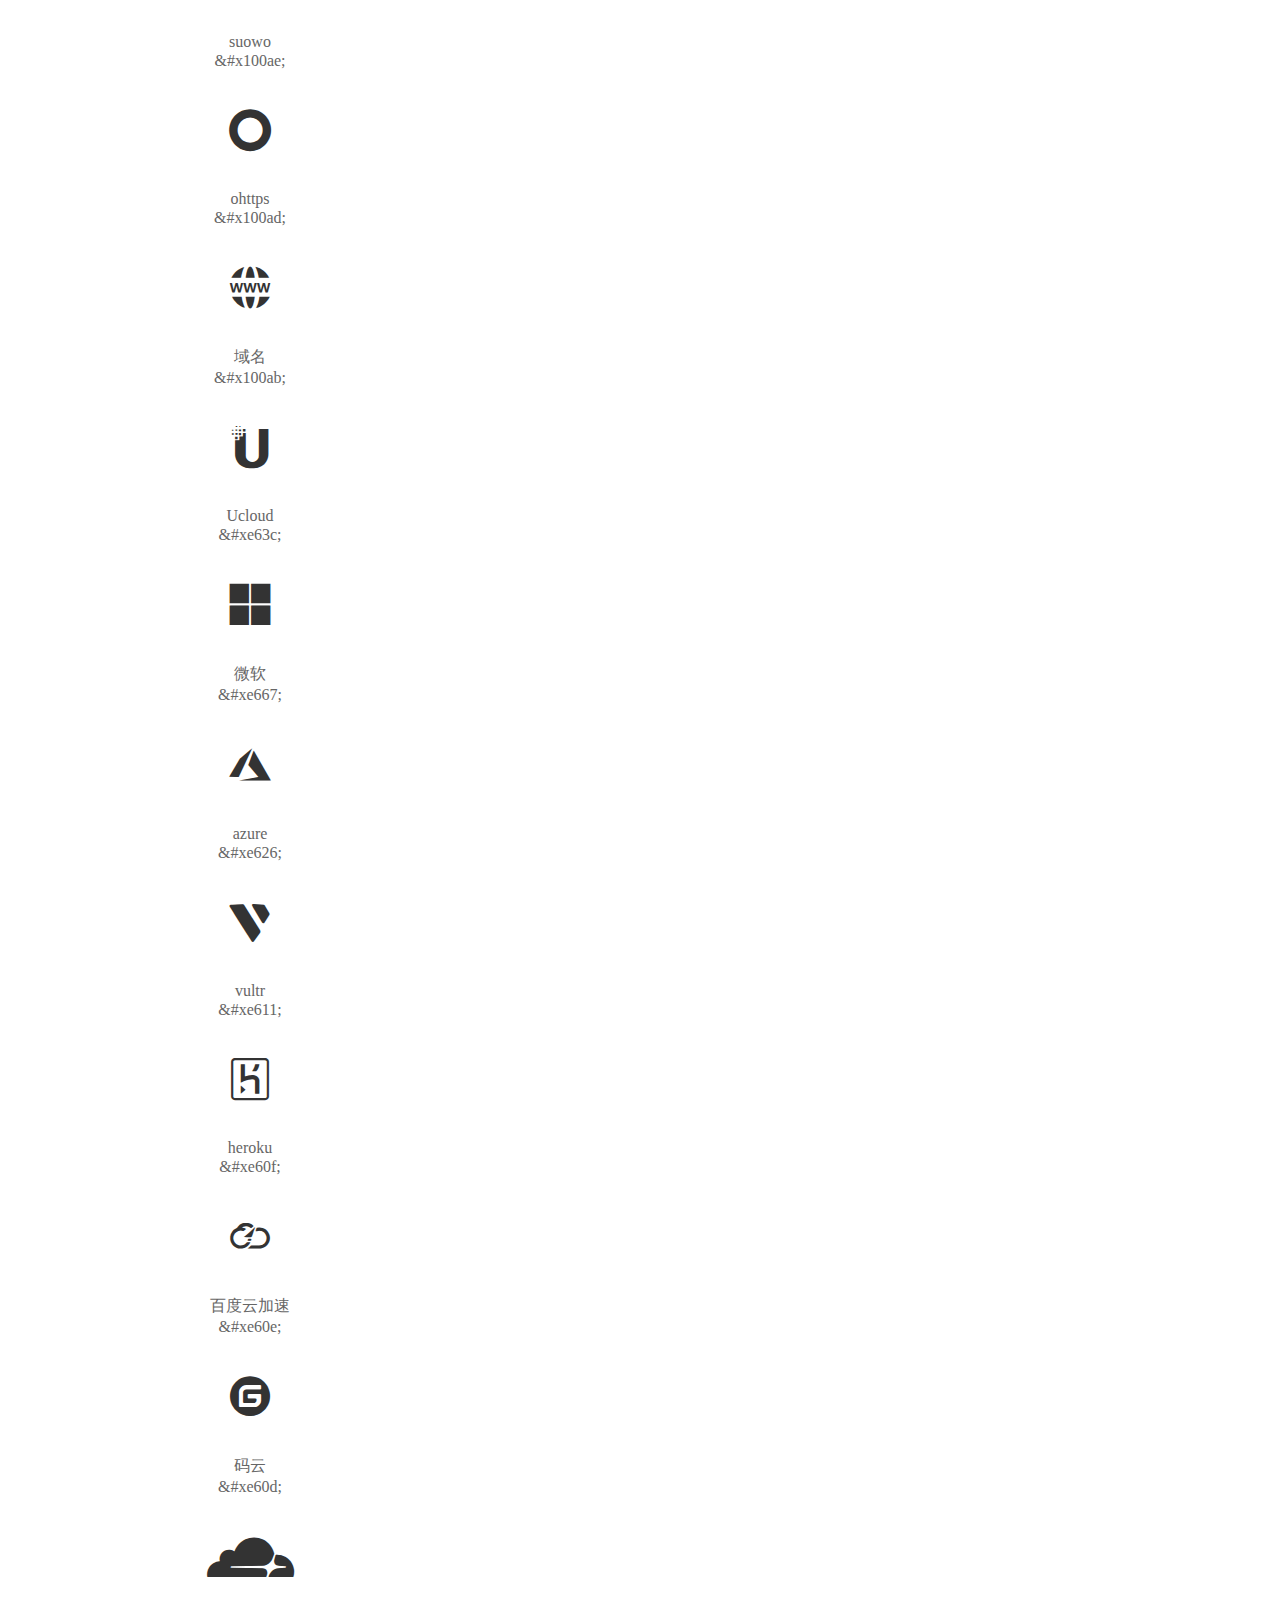
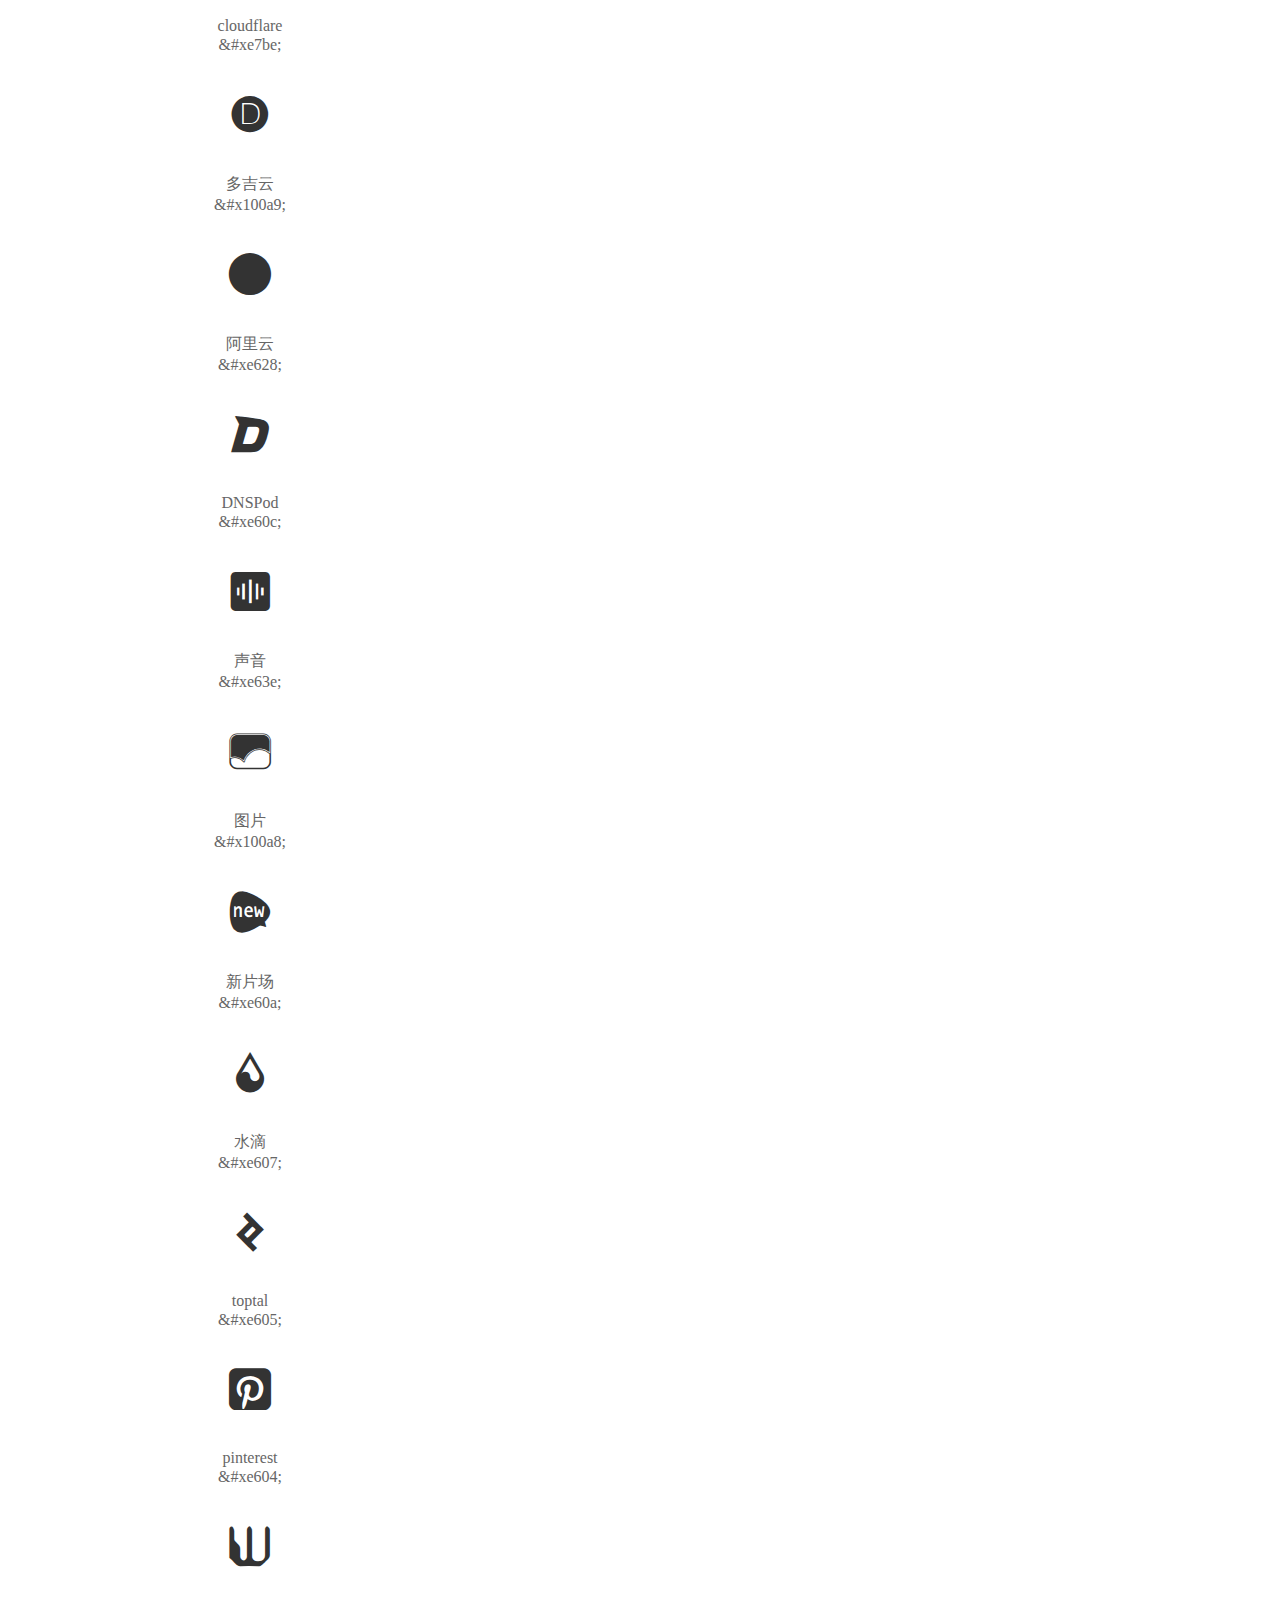
==== commit 57bf02b5: "main" ====
--- a/alifont/demo_index.html
+++ b/alifont/demo_index.html
@@ -55,6 +55,12 @@
           <ul class="icon_lists dib-box">
           
             <li class="dib">
+              <span class="icon iconfont">&#xe633;</span>
+                <div class="name">腾讯元宝</div>
+                <div class="code-name">&amp;#xe633;</div>
+              </li>
+          
+            <li class="dib">
               <span class="icon iconfont">&#xe632;</span>
                 <div class="name">ollama</div>
                 <div class="code-name">&amp;#xe632;</div>
@@ -798,9 +804,9 @@
 <pre><code class="language-css"
 >@font-face {
   font-family: 'iconfont';
-  src: url('iconfont.woff2?t=1741431035938') format('woff2'),
-       url('iconfont.woff?t=1741431035938') format('woff'),
-       url('iconfont.ttf?t=1741431035938') format('truetype');
+  src: url('iconfont.woff2?t=1741790468964') format('woff2'),
+       url('iconfont.woff?t=1741790468964') format('woff'),
+       url('iconfont.ttf?t=1741790468964') format('truetype');
 }
 </code></pre>
           <h3 id="-iconfont-">第二步：定义使用 iconfont 的样式</h3>
@@ -825,6 +831,15 @@
       </div>
       <div class="content font-class">
         <ul class="icon_lists dib-box">
+          
+          <li class="dib">
+            <span class="icon iconfont sy-tengxunyuanbao"></span>
+            <div class="name">
+              腾讯元宝
+            </div>
+            <div class="code-name">.sy-tengxunyuanbao
+            </div>
+          </li>
           
           <li class="dib">
             <span class="icon iconfont sy-ollama"></span>
@@ -1941,6 +1956,14 @@
       </div>
       <div class="content symbol">
           <ul class="icon_lists dib-box">
+          
+            <li class="dib">
+                <svg class="icon svg-icon" aria-hidden="true">
+                  <use xlink:href="#sy-tengxunyuanbao"></use>
+                </svg>
+                <div class="name">腾讯元宝</div>
+                <div class="code-name">#sy-tengxunyuanbao</div>
+            </li>
           
             <li class="dib">
                 <svg class="icon svg-icon" aria-hidden="true">
--- a/alifont/iconfont.css
+++ b/alifont/iconfont.css
@@ -1,8 +1,8 @@
 @font-face {
   font-family: "iconfont"; /* Project id 3347159 */
-  src: url('iconfont.woff2?t=1741431035938') format('woff2'),
-       url('iconfont.woff?t=1741431035938') format('woff'),
-       url('iconfont.ttf?t=1741431035938') format('truetype');
+  src: url('iconfont.woff2?t=1741790468964') format('woff2'),
+       url('iconfont.woff?t=1741790468964') format('woff'),
+       url('iconfont.ttf?t=1741790468964') format('truetype');
 }
 
 .iconfont {
@@ -13,6 +13,10 @@
   -moz-osx-font-smoothing: grayscale;
 }
 
+.sy-tengxunyuanbao:before {
+  content: "\e633";
+}
+
 .sy-ollama:before {
   content: "\e632";
 }
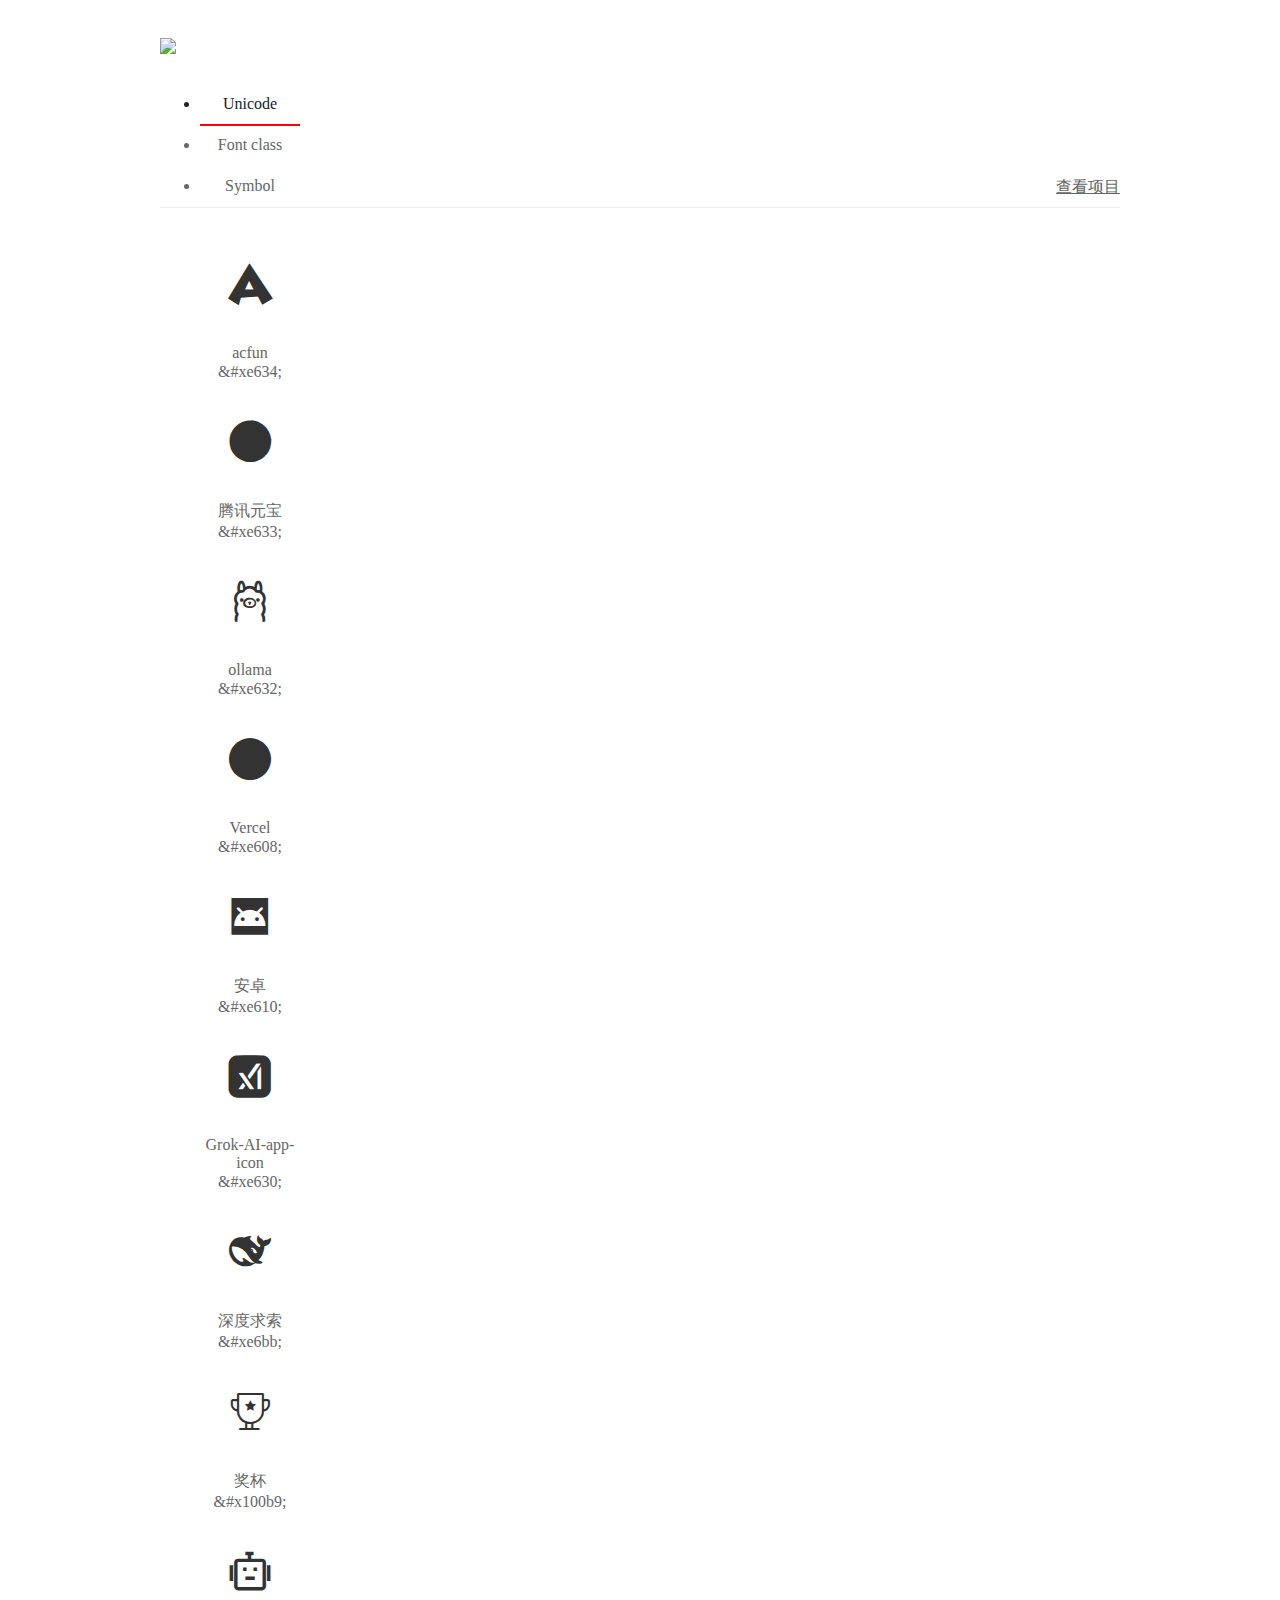
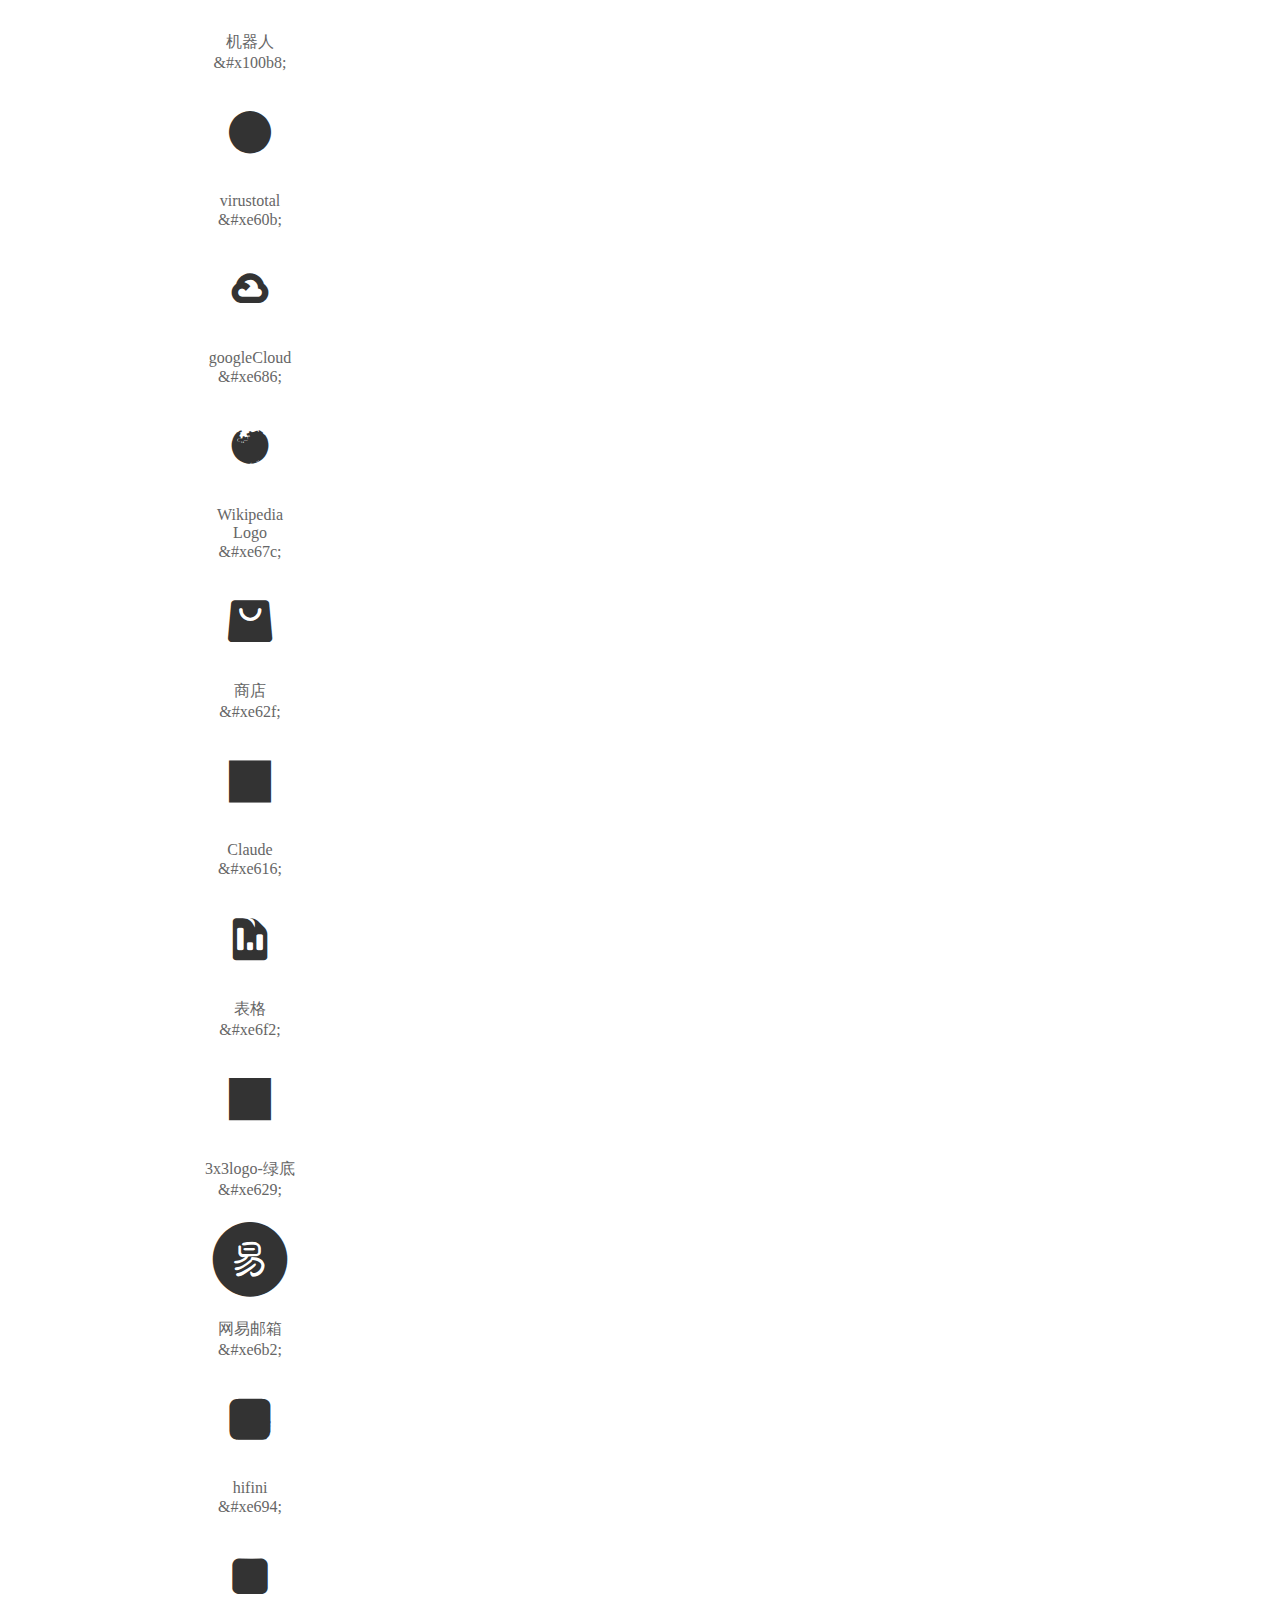
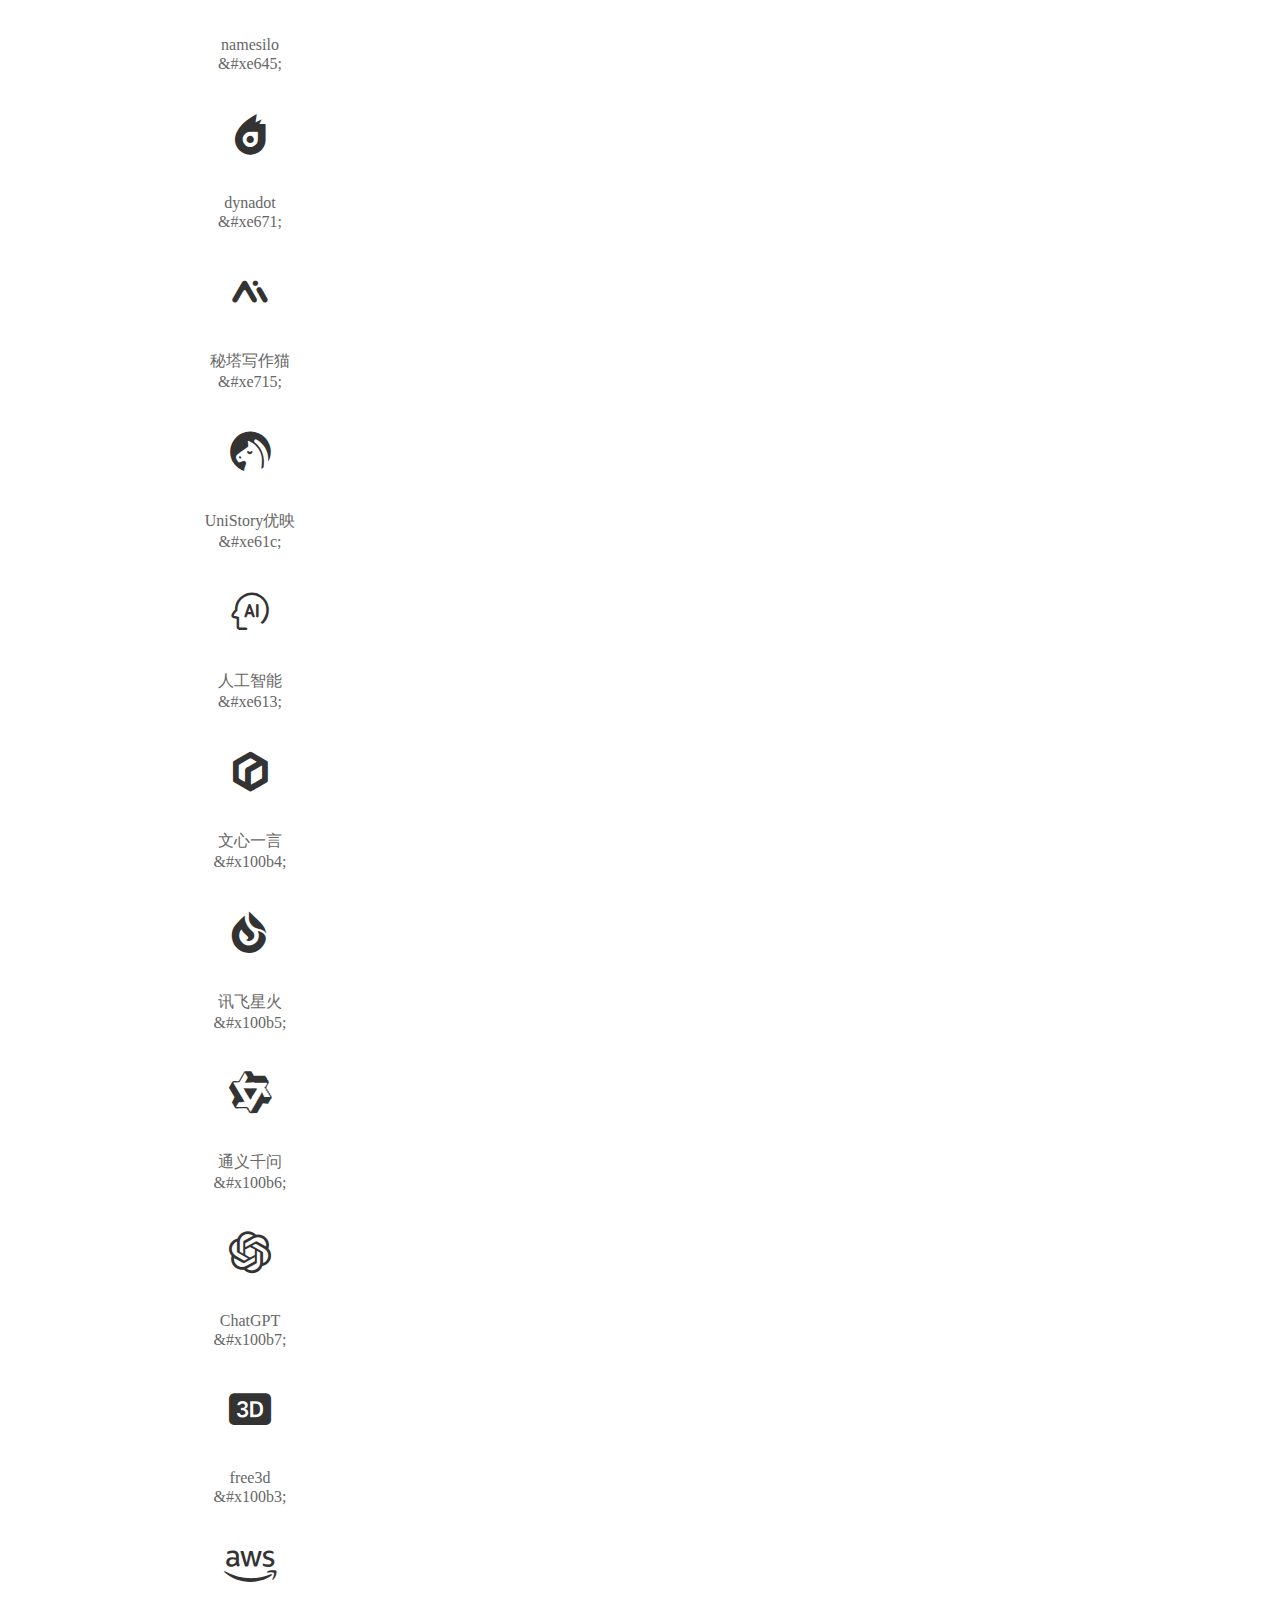
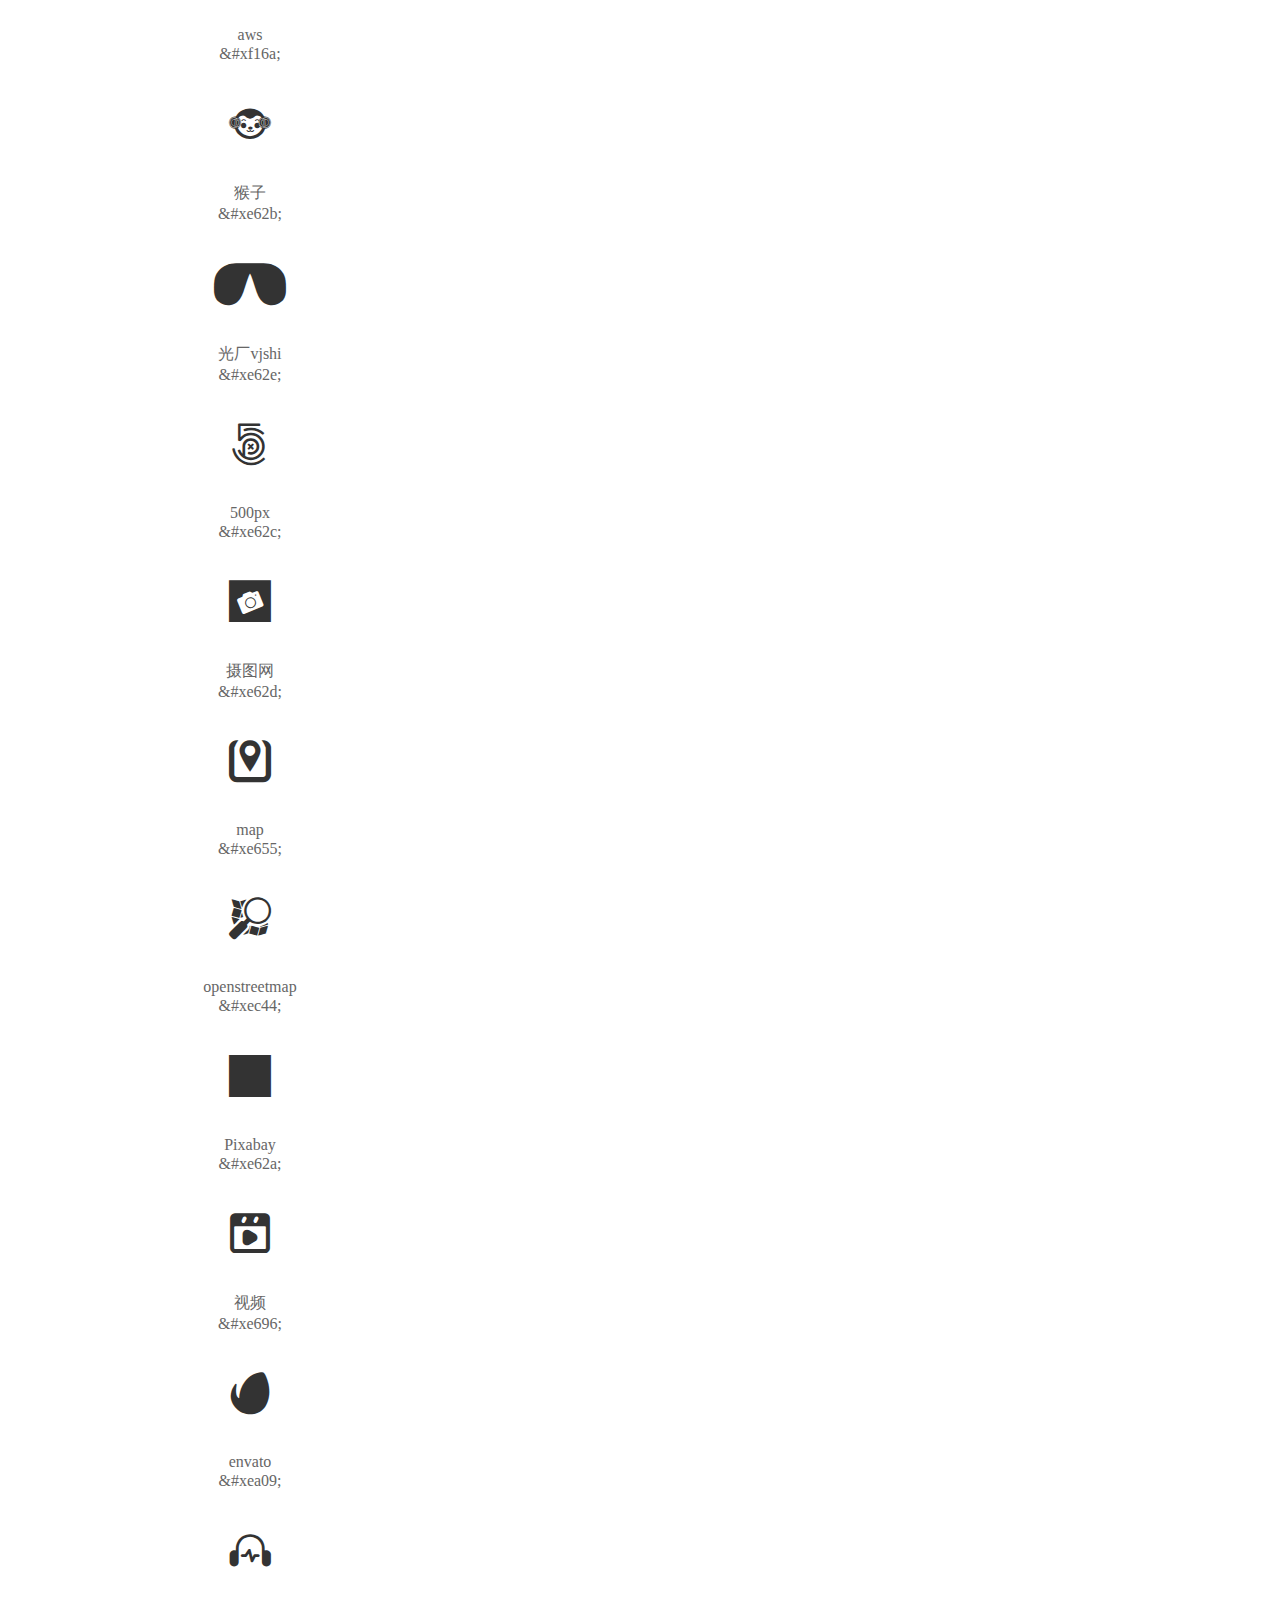
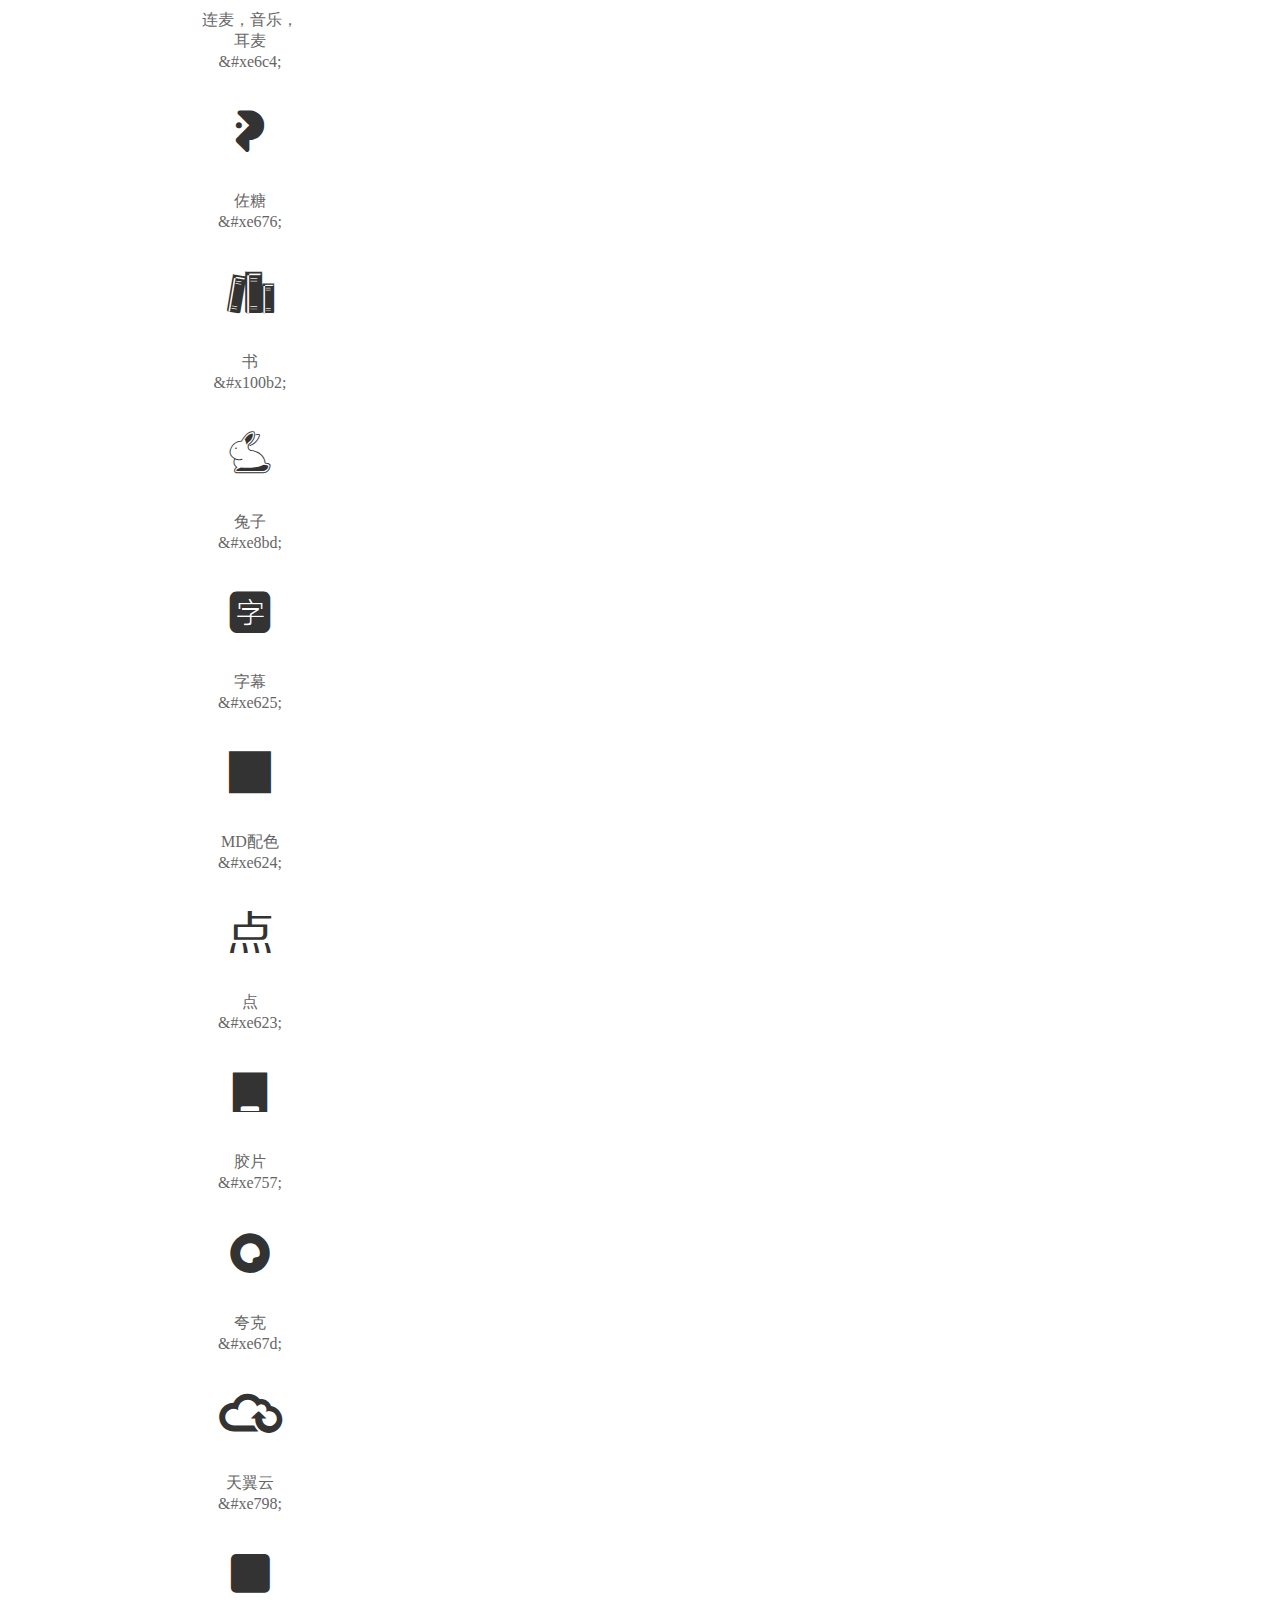
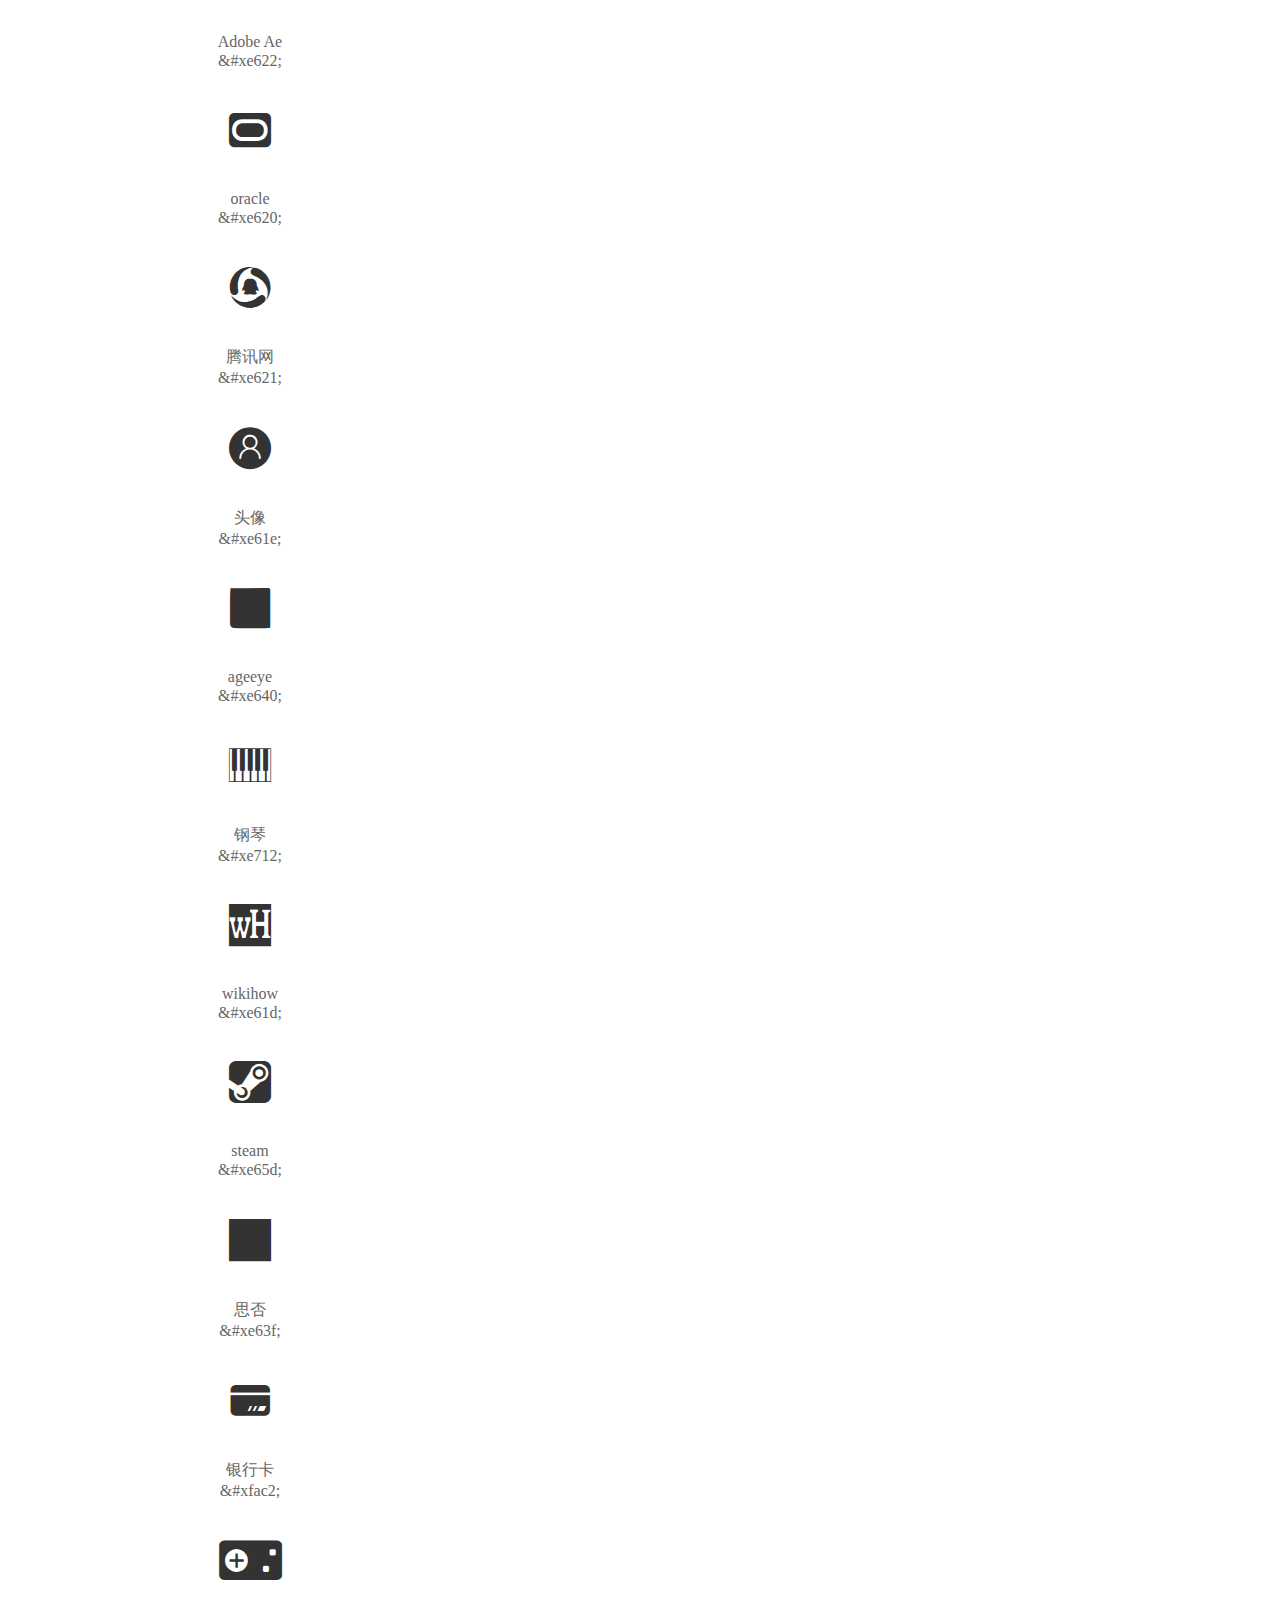
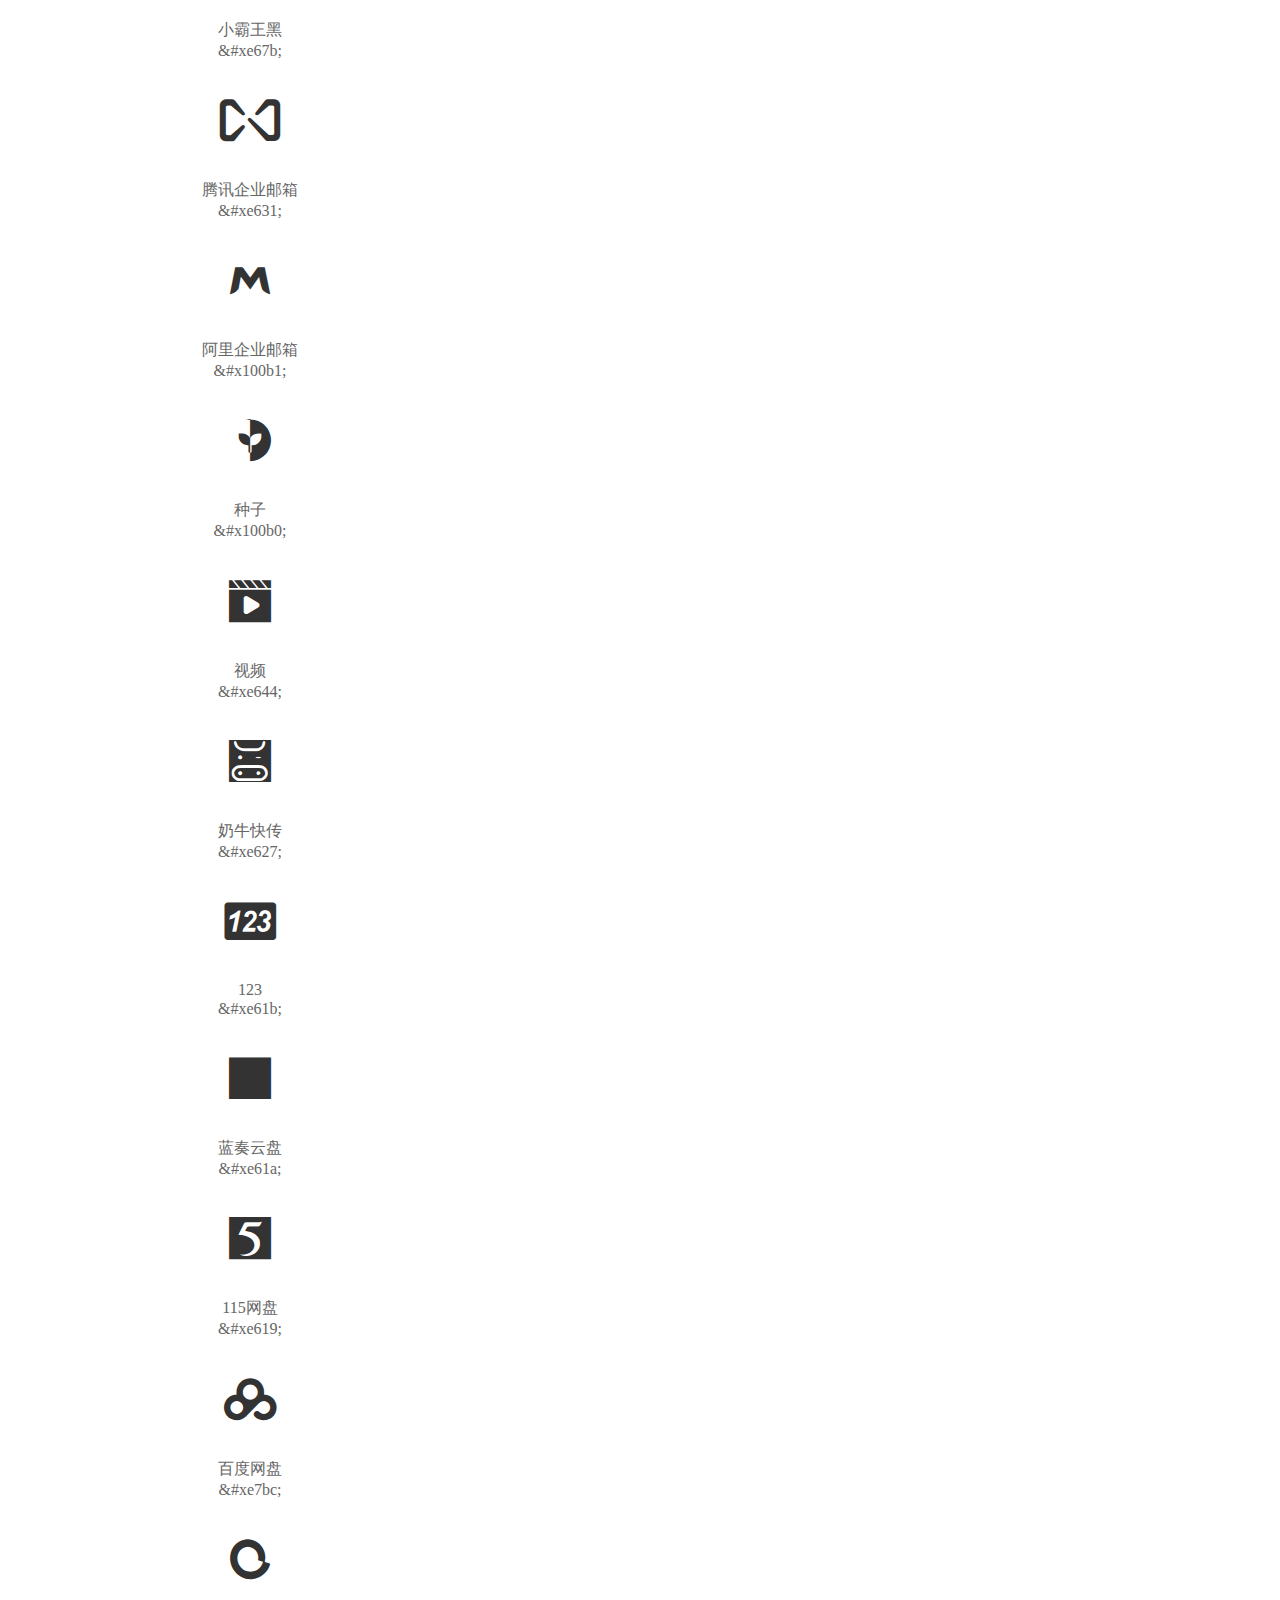
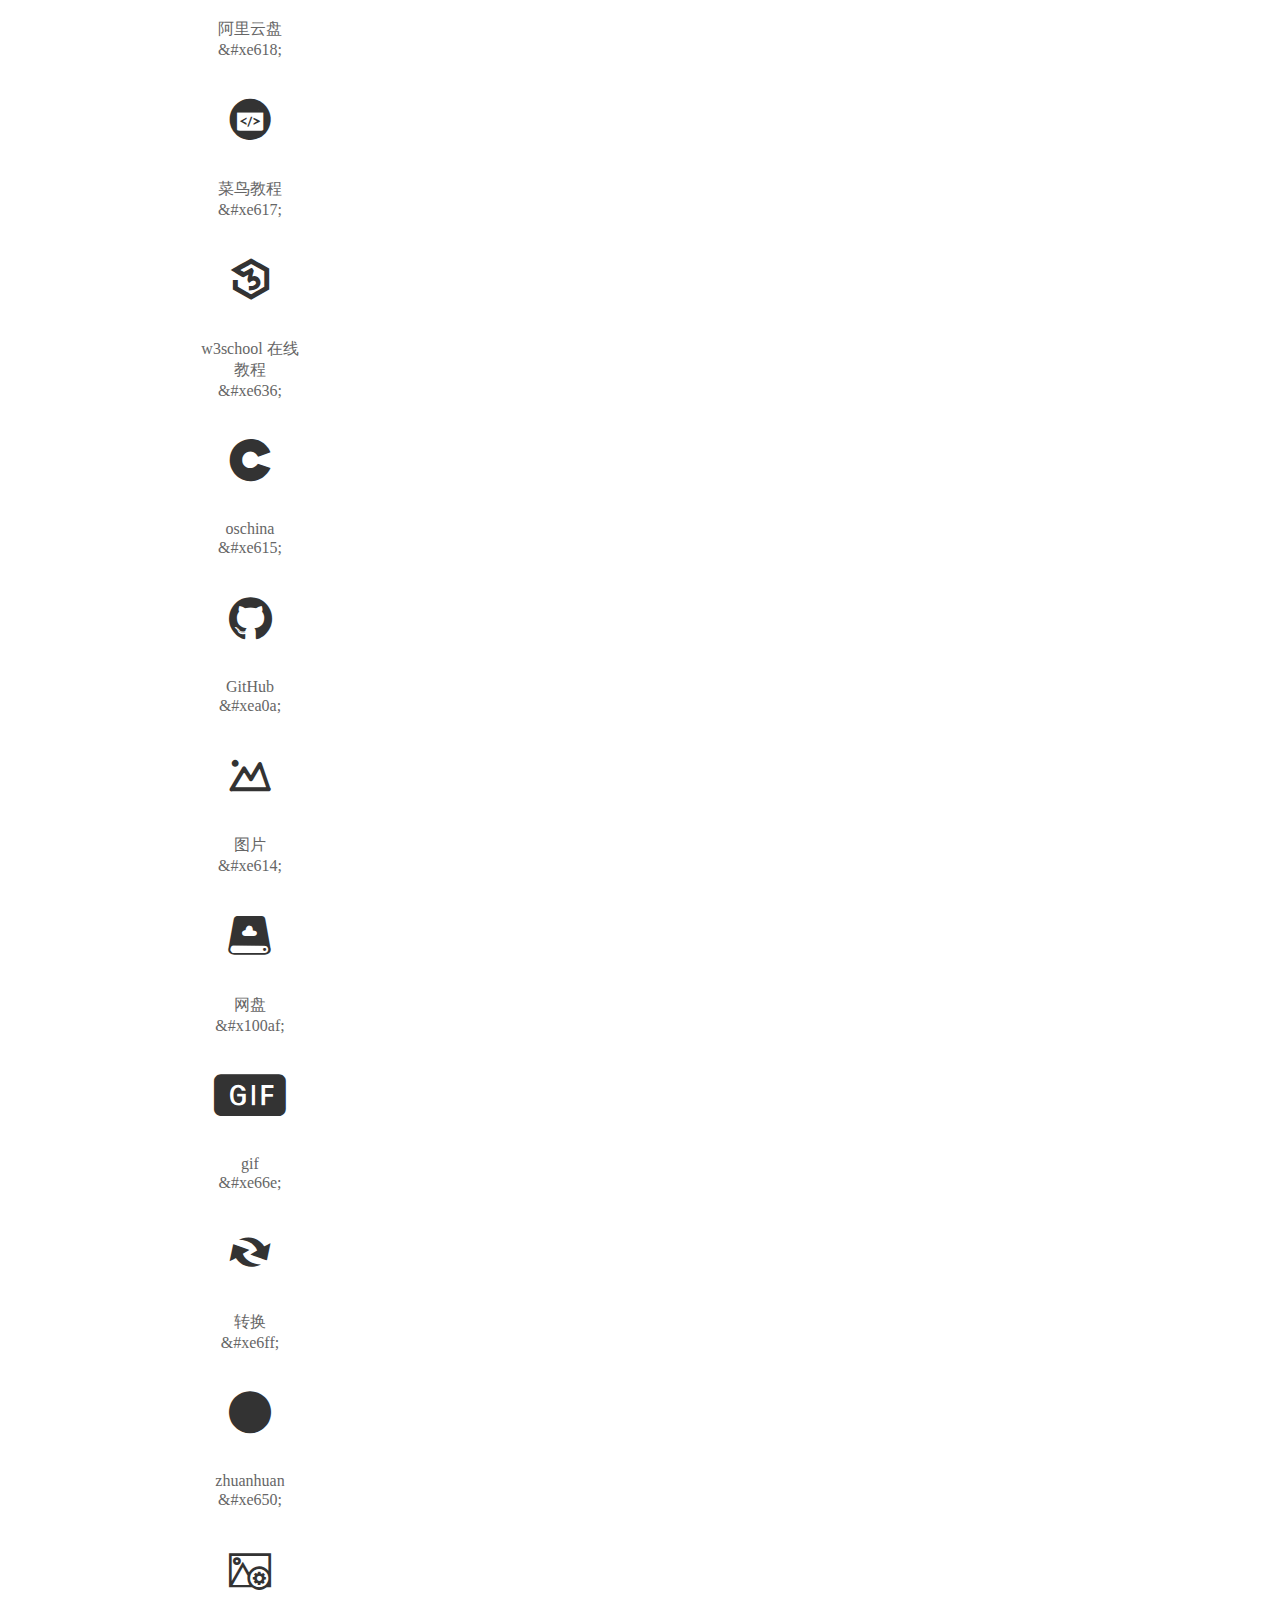
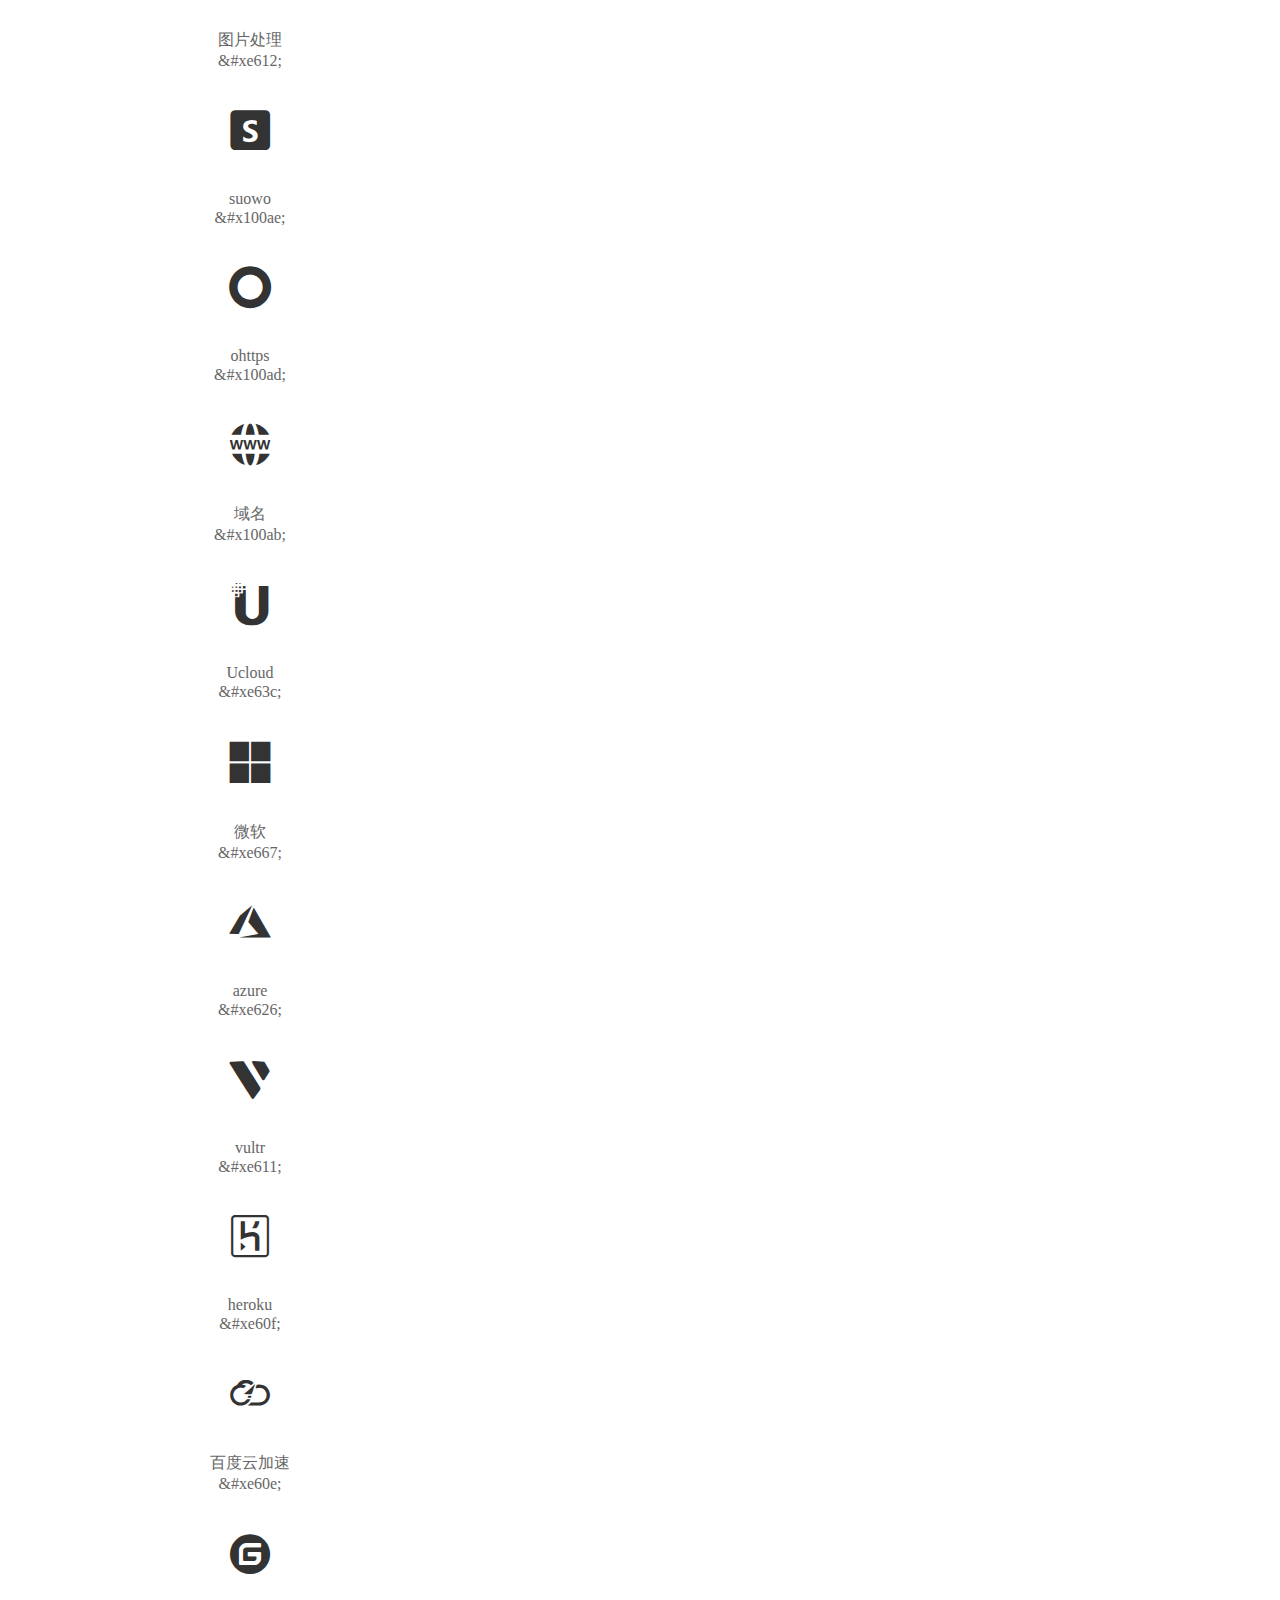
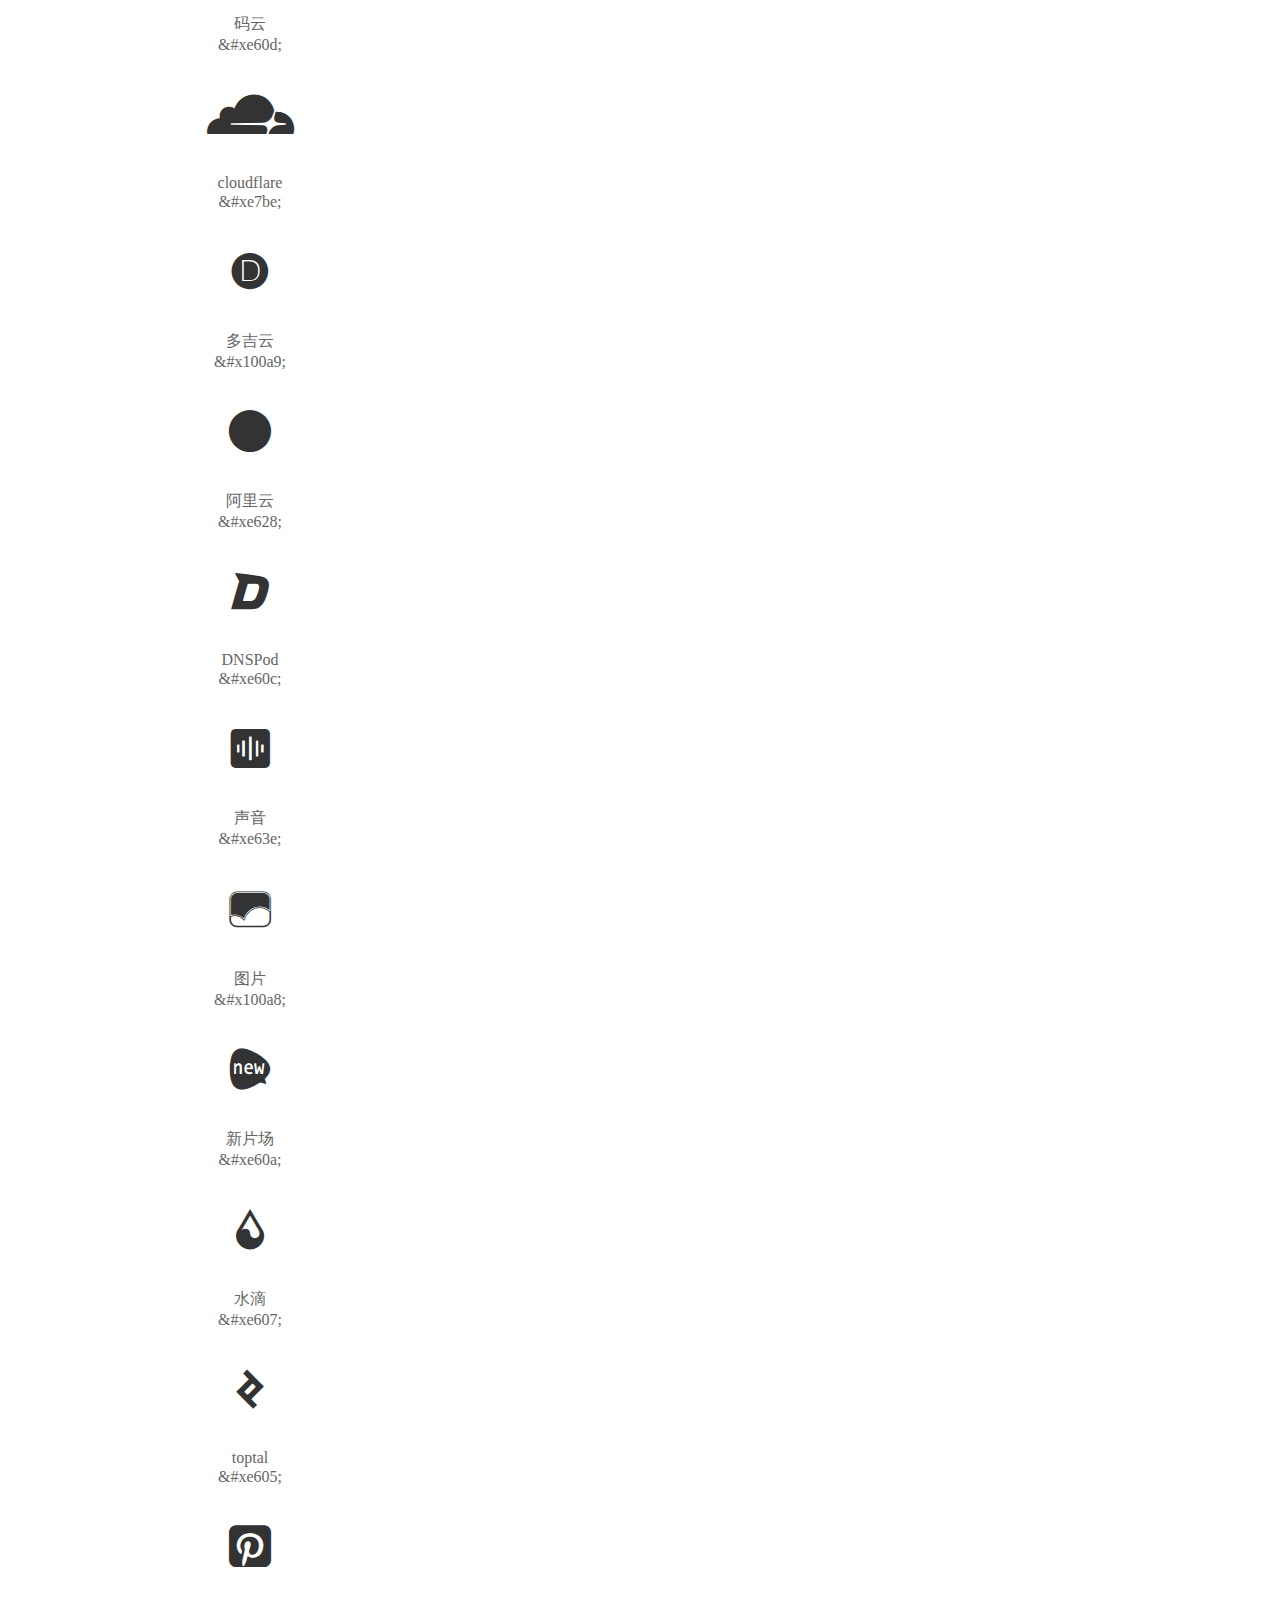
==== commit b554846b: "main" ====
--- a/alifont/demo_index.html
+++ b/alifont/demo_index.html
@@ -55,733 +55,739 @@
           <ul class="icon_lists dib-box">
           
             <li class="dib">
-              <span class="icon iconfont">&#xe633;</span>
+              <span class="icon iconfont_sy">&#xe634;</span>
+                <div class="name">acfun</div>
+                <div class="code-name">&amp;#xe634;</div>
+              </li>
+          
+            <li class="dib">
+              <span class="icon iconfont_sy">&#xe633;</span>
                 <div class="name">腾讯元宝</div>
                 <div class="code-name">&amp;#xe633;</div>
               </li>
           
             <li class="dib">
-              <span class="icon iconfont">&#xe632;</span>
+              <span class="icon iconfont_sy">&#xe632;</span>
                 <div class="name">ollama</div>
                 <div class="code-name">&amp;#xe632;</div>
               </li>
           
             <li class="dib">
-              <span class="icon iconfont">&#xe608;</span>
+              <span class="icon iconfont_sy">&#xe608;</span>
                 <div class="name">Vercel</div>
                 <div class="code-name">&amp;#xe608;</div>
               </li>
           
             <li class="dib">
-              <span class="icon iconfont">&#xe610;</span>
+              <span class="icon iconfont_sy">&#xe610;</span>
                 <div class="name">安卓</div>
                 <div class="code-name">&amp;#xe610;</div>
               </li>
           
             <li class="dib">
-              <span class="icon iconfont">&#xe630;</span>
+              <span class="icon iconfont_sy">&#xe630;</span>
                 <div class="name">Grok-AI-app-icon</div>
                 <div class="code-name">&amp;#xe630;</div>
               </li>
           
             <li class="dib">
-              <span class="icon iconfont">&#xe6bb;</span>
+              <span class="icon iconfont_sy">&#xe6bb;</span>
                 <div class="name">深度求索</div>
                 <div class="code-name">&amp;#xe6bb;</div>
               </li>
           
             <li class="dib">
-              <span class="icon iconfont">&#x100b9;</span>
+              <span class="icon iconfont_sy">&#x100b9;</span>
                 <div class="name">奖杯</div>
                 <div class="code-name">&amp;#x100b9;</div>
               </li>
           
             <li class="dib">
-              <span class="icon iconfont">&#x100b8;</span>
+              <span class="icon iconfont_sy">&#x100b8;</span>
                 <div class="name">机器人</div>
                 <div class="code-name">&amp;#x100b8;</div>
               </li>
           
             <li class="dib">
-              <span class="icon iconfont">&#xe60b;</span>
+              <span class="icon iconfont_sy">&#xe60b;</span>
                 <div class="name">virustotal</div>
                 <div class="code-name">&amp;#xe60b;</div>
               </li>
           
             <li class="dib">
-              <span class="icon iconfont">&#xe686;</span>
+              <span class="icon iconfont_sy">&#xe686;</span>
                 <div class="name">googleCloud</div>
                 <div class="code-name">&amp;#xe686;</div>
               </li>
           
             <li class="dib">
-              <span class="icon iconfont">&#xe67c;</span>
+              <span class="icon iconfont_sy">&#xe67c;</span>
                 <div class="name">Wikipedia Logo</div>
                 <div class="code-name">&amp;#xe67c;</div>
               </li>
           
             <li class="dib">
-              <span class="icon iconfont">&#xe62f;</span>
+              <span class="icon iconfont_sy">&#xe62f;</span>
                 <div class="name">商店</div>
                 <div class="code-name">&amp;#xe62f;</div>
               </li>
           
             <li class="dib">
-              <span class="icon iconfont">&#xe616;</span>
+              <span class="icon iconfont_sy">&#xe616;</span>
                 <div class="name">Claude</div>
                 <div class="code-name">&amp;#xe616;</div>
               </li>
           
             <li class="dib">
-              <span class="icon iconfont">&#xe6f2;</span>
+              <span class="icon iconfont_sy">&#xe6f2;</span>
                 <div class="name">表格</div>
                 <div class="code-name">&amp;#xe6f2;</div>
               </li>
           
             <li class="dib">
-              <span class="icon iconfont">&#xe629;</span>
+              <span class="icon iconfont_sy">&#xe629;</span>
                 <div class="name">3x3logo-绿底</div>
                 <div class="code-name">&amp;#xe629;</div>
               </li>
           
             <li class="dib">
-              <span class="icon iconfont">&#xe6b2;</span>
+              <span class="icon iconfont_sy">&#xe6b2;</span>
                 <div class="name">网易邮箱</div>
                 <div class="code-name">&amp;#xe6b2;</div>
               </li>
           
             <li class="dib">
-              <span class="icon iconfont">&#xe694;</span>
+              <span class="icon iconfont_sy">&#xe694;</span>
                 <div class="name">hifini</div>
                 <div class="code-name">&amp;#xe694;</div>
               </li>
           
             <li class="dib">
-              <span class="icon iconfont">&#xe645;</span>
+              <span class="icon iconfont_sy">&#xe645;</span>
                 <div class="name">namesilo</div>
                 <div class="code-name">&amp;#xe645;</div>
               </li>
           
             <li class="dib">
-              <span class="icon iconfont">&#xe671;</span>
+              <span class="icon iconfont_sy">&#xe671;</span>
                 <div class="name">dynadot</div>
                 <div class="code-name">&amp;#xe671;</div>
               </li>
           
             <li class="dib">
-              <span class="icon iconfont">&#xe715;</span>
+              <span class="icon iconfont_sy">&#xe715;</span>
                 <div class="name">秘塔写作猫</div>
                 <div class="code-name">&amp;#xe715;</div>
               </li>
           
             <li class="dib">
-              <span class="icon iconfont">&#xe61c;</span>
+              <span class="icon iconfont_sy">&#xe61c;</span>
                 <div class="name">UniStory优映</div>
                 <div class="code-name">&amp;#xe61c;</div>
               </li>
           
             <li class="dib">
-              <span class="icon iconfont">&#xe613;</span>
+              <span class="icon iconfont_sy">&#xe613;</span>
                 <div class="name">人工智能</div>
                 <div class="code-name">&amp;#xe613;</div>
               </li>
           
             <li class="dib">
-              <span class="icon iconfont">&#x100b4;</span>
+              <span class="icon iconfont_sy">&#x100b4;</span>
                 <div class="name">文心一言</div>
                 <div class="code-name">&amp;#x100b4;</div>
               </li>
           
             <li class="dib">
-              <span class="icon iconfont">&#x100b5;</span>
+              <span class="icon iconfont_sy">&#x100b5;</span>
                 <div class="name">讯飞星火</div>
                 <div class="code-name">&amp;#x100b5;</div>
               </li>
           
             <li class="dib">
-              <span class="icon iconfont">&#x100b6;</span>
+              <span class="icon iconfont_sy">&#x100b6;</span>
                 <div class="name">通义千问</div>
                 <div class="code-name">&amp;#x100b6;</div>
               </li>
           
             <li class="dib">
-              <span class="icon iconfont">&#x100b7;</span>
+              <span class="icon iconfont_sy">&#x100b7;</span>
                 <div class="name">ChatGPT</div>
                 <div class="code-name">&amp;#x100b7;</div>
               </li>
           
             <li class="dib">
-              <span class="icon iconfont">&#x100b3;</span>
+              <span class="icon iconfont_sy">&#x100b3;</span>
                 <div class="name">free3d</div>
                 <div class="code-name">&amp;#x100b3;</div>
               </li>
           
             <li class="dib">
-              <span class="icon iconfont">&#xf16a;</span>
+              <span class="icon iconfont_sy">&#xf16a;</span>
                 <div class="name">aws</div>
                 <div class="code-name">&amp;#xf16a;</div>
               </li>
           
             <li class="dib">
-              <span class="icon iconfont">&#xe62b;</span>
+              <span class="icon iconfont_sy">&#xe62b;</span>
                 <div class="name">猴子</div>
                 <div class="code-name">&amp;#xe62b;</div>
               </li>
           
             <li class="dib">
-              <span class="icon iconfont">&#xe62e;</span>
+              <span class="icon iconfont_sy">&#xe62e;</span>
                 <div class="name">光厂vjshi</div>
                 <div class="code-name">&amp;#xe62e;</div>
               </li>
           
             <li class="dib">
-              <span class="icon iconfont">&#xe62c;</span>
+              <span class="icon iconfont_sy">&#xe62c;</span>
                 <div class="name">500px</div>
                 <div class="code-name">&amp;#xe62c;</div>
               </li>
           
             <li class="dib">
-              <span class="icon iconfont">&#xe62d;</span>
+              <span class="icon iconfont_sy">&#xe62d;</span>
                 <div class="name">摄图网</div>
                 <div class="code-name">&amp;#xe62d;</div>
               </li>
           
             <li class="dib">
-              <span class="icon iconfont">&#xe655;</span>
+              <span class="icon iconfont_sy">&#xe655;</span>
                 <div class="name">map</div>
                 <div class="code-name">&amp;#xe655;</div>
               </li>
           
             <li class="dib">
-              <span class="icon iconfont">&#xec44;</span>
+              <span class="icon iconfont_sy">&#xec44;</span>
                 <div class="name">openstreetmap</div>
                 <div class="code-name">&amp;#xec44;</div>
               </li>
           
             <li class="dib">
-              <span class="icon iconfont">&#xe62a;</span>
+              <span class="icon iconfont_sy">&#xe62a;</span>
                 <div class="name">Pixabay</div>
                 <div class="code-name">&amp;#xe62a;</div>
               </li>
           
             <li class="dib">
-              <span class="icon iconfont">&#xe696;</span>
+              <span class="icon iconfont_sy">&#xe696;</span>
                 <div class="name">视频</div>
                 <div class="code-name">&amp;#xe696;</div>
               </li>
           
             <li class="dib">
-              <span class="icon iconfont">&#xea09;</span>
+              <span class="icon iconfont_sy">&#xea09;</span>
                 <div class="name">envato</div>
                 <div class="code-name">&amp;#xea09;</div>
               </li>
           
             <li class="dib">
-              <span class="icon iconfont">&#xe6c4;</span>
+              <span class="icon iconfont_sy">&#xe6c4;</span>
                 <div class="name">连麦，音乐，耳麦</div>
                 <div class="code-name">&amp;#xe6c4;</div>
               </li>
           
             <li class="dib">
-              <span class="icon iconfont">&#xe676;</span>
+              <span class="icon iconfont_sy">&#xe676;</span>
                 <div class="name">佐糖</div>
                 <div class="code-name">&amp;#xe676;</div>
               </li>
           
             <li class="dib">
-              <span class="icon iconfont">&#x100b2;</span>
+              <span class="icon iconfont_sy">&#x100b2;</span>
                 <div class="name">书</div>
                 <div class="code-name">&amp;#x100b2;</div>
               </li>
           
             <li class="dib">
-              <span class="icon iconfont">&#xe8bd;</span>
+              <span class="icon iconfont_sy">&#xe8bd;</span>
                 <div class="name">兔子</div>
                 <div class="code-name">&amp;#xe8bd;</div>
               </li>
           
             <li class="dib">
-              <span class="icon iconfont">&#xe625;</span>
+              <span class="icon iconfont_sy">&#xe625;</span>
                 <div class="name">字幕</div>
                 <div class="code-name">&amp;#xe625;</div>
               </li>
           
             <li class="dib">
-              <span class="icon iconfont">&#xe624;</span>
+              <span class="icon iconfont_sy">&#xe624;</span>
                 <div class="name">MD配色</div>
                 <div class="code-name">&amp;#xe624;</div>
               </li>
           
             <li class="dib">
-              <span class="icon iconfont">&#xe623;</span>
+              <span class="icon iconfont_sy">&#xe623;</span>
                 <div class="name">点</div>
                 <div class="code-name">&amp;#xe623;</div>
               </li>
           
             <li class="dib">
-              <span class="icon iconfont">&#xe757;</span>
+              <span class="icon iconfont_sy">&#xe757;</span>
                 <div class="name">胶片</div>
                 <div class="code-name">&amp;#xe757;</div>
               </li>
           
             <li class="dib">
-              <span class="icon iconfont">&#xe67d;</span>
+              <span class="icon iconfont_sy">&#xe67d;</span>
                 <div class="name">夸克</div>
                 <div class="code-name">&amp;#xe67d;</div>
               </li>
           
             <li class="dib">
-              <span class="icon iconfont">&#xe798;</span>
+              <span class="icon iconfont_sy">&#xe798;</span>
                 <div class="name">天翼云</div>
                 <div class="code-name">&amp;#xe798;</div>
               </li>
           
             <li class="dib">
-              <span class="icon iconfont">&#xe622;</span>
+              <span class="icon iconfont_sy">&#xe622;</span>
                 <div class="name">Adobe Ae</div>
                 <div class="code-name">&amp;#xe622;</div>
               </li>
           
             <li class="dib">
-              <span class="icon iconfont">&#xe620;</span>
+              <span class="icon iconfont_sy">&#xe620;</span>
                 <div class="name">oracle</div>
                 <div class="code-name">&amp;#xe620;</div>
               </li>
           
             <li class="dib">
-              <span class="icon iconfont">&#xe621;</span>
+              <span class="icon iconfont_sy">&#xe621;</span>
                 <div class="name">腾讯网</div>
                 <div class="code-name">&amp;#xe621;</div>
               </li>
           
             <li class="dib">
-              <span class="icon iconfont">&#xe61e;</span>
+              <span class="icon iconfont_sy">&#xe61e;</span>
                 <div class="name">头像</div>
                 <div class="code-name">&amp;#xe61e;</div>
               </li>
           
             <li class="dib">
-              <span class="icon iconfont">&#xe640;</span>
+              <span class="icon iconfont_sy">&#xe640;</span>
                 <div class="name">ageeye</div>
                 <div class="code-name">&amp;#xe640;</div>
               </li>
           
             <li class="dib">
-              <span class="icon iconfont">&#xe712;</span>
+              <span class="icon iconfont_sy">&#xe712;</span>
                 <div class="name">钢琴</div>
                 <div class="code-name">&amp;#xe712;</div>
               </li>
           
             <li class="dib">
-              <span class="icon iconfont">&#xe61d;</span>
+              <span class="icon iconfont_sy">&#xe61d;</span>
                 <div class="name">wikihow</div>
                 <div class="code-name">&amp;#xe61d;</div>
               </li>
           
             <li class="dib">
-              <span class="icon iconfont">&#xe65d;</span>
+              <span class="icon iconfont_sy">&#xe65d;</span>
                 <div class="name">steam</div>
                 <div class="code-name">&amp;#xe65d;</div>
               </li>
           
             <li class="dib">
-              <span class="icon iconfont">&#xe63f;</span>
+              <span class="icon iconfont_sy">&#xe63f;</span>
                 <div class="name">思否</div>
                 <div class="code-name">&amp;#xe63f;</div>
               </li>
           
             <li class="dib">
-              <span class="icon iconfont">&#xfac2;</span>
+              <span class="icon iconfont_sy">&#xfac2;</span>
                 <div class="name">银行卡</div>
                 <div class="code-name">&amp;#xfac2;</div>
               </li>
           
             <li class="dib">
-              <span class="icon iconfont">&#xe67b;</span>
+              <span class="icon iconfont_sy">&#xe67b;</span>
                 <div class="name">小霸王黑</div>
                 <div class="code-name">&amp;#xe67b;</div>
               </li>
           
             <li class="dib">
-              <span class="icon iconfont">&#xe631;</span>
+              <span class="icon iconfont_sy">&#xe631;</span>
                 <div class="name">腾讯企业邮箱</div>
                 <div class="code-name">&amp;#xe631;</div>
               </li>
           
             <li class="dib">
-              <span class="icon iconfont">&#x100b1;</span>
+              <span class="icon iconfont_sy">&#x100b1;</span>
                 <div class="name">阿里企业邮箱</div>
                 <div class="code-name">&amp;#x100b1;</div>
               </li>
           
             <li class="dib">
-              <span class="icon iconfont">&#x100b0;</span>
+              <span class="icon iconfont_sy">&#x100b0;</span>
                 <div class="name">种子</div>
                 <div class="code-name">&amp;#x100b0;</div>
               </li>
           
             <li class="dib">
-              <span class="icon iconfont">&#xe644;</span>
+              <span class="icon iconfont_sy">&#xe644;</span>
                 <div class="name">视频</div>
                 <div class="code-name">&amp;#xe644;</div>
               </li>
           
             <li class="dib">
-              <span class="icon iconfont">&#xe627;</span>
+              <span class="icon iconfont_sy">&#xe627;</span>
                 <div class="name">奶牛快传</div>
                 <div class="code-name">&amp;#xe627;</div>
               </li>
           
             <li class="dib">
-              <span class="icon iconfont">&#xe61b;</span>
+              <span class="icon iconfont_sy">&#xe61b;</span>
                 <div class="name">123</div>
                 <div class="code-name">&amp;#xe61b;</div>
               </li>
           
             <li class="dib">
-              <span class="icon iconfont">&#xe61a;</span>
+              <span class="icon iconfont_sy">&#xe61a;</span>
                 <div class="name">蓝奏云盘</div>
                 <div class="code-name">&amp;#xe61a;</div>
               </li>
           
             <li class="dib">
-              <span class="icon iconfont">&#xe619;</span>
+              <span class="icon iconfont_sy">&#xe619;</span>
                 <div class="name">115网盘</div>
                 <div class="code-name">&amp;#xe619;</div>
               </li>
           
             <li class="dib">
-              <span class="icon iconfont">&#xe7bc;</span>
+              <span class="icon iconfont_sy">&#xe7bc;</span>
                 <div class="name">百度网盘</div>
                 <div class="code-name">&amp;#xe7bc;</div>
               </li>
           
             <li class="dib">
-              <span class="icon iconfont">&#xe618;</span>
+              <span class="icon iconfont_sy">&#xe618;</span>
                 <div class="name">阿里云盘</div>
                 <div class="code-name">&amp;#xe618;</div>
               </li>
           
             <li class="dib">
-              <span class="icon iconfont">&#xe617;</span>
+              <span class="icon iconfont_sy">&#xe617;</span>
                 <div class="name">菜鸟教程</div>
                 <div class="code-name">&amp;#xe617;</div>
               </li>
           
             <li class="dib">
-              <span class="icon iconfont">&#xe636;</span>
+              <span class="icon iconfont_sy">&#xe636;</span>
                 <div class="name">w3school 在线教程</div>
                 <div class="code-name">&amp;#xe636;</div>
               </li>
           
             <li class="dib">
-              <span class="icon iconfont">&#xe615;</span>
+              <span class="icon iconfont_sy">&#xe615;</span>
                 <div class="name">oschina</div>
                 <div class="code-name">&amp;#xe615;</div>
               </li>
           
             <li class="dib">
-              <span class="icon iconfont">&#xea0a;</span>
+              <span class="icon iconfont_sy">&#xea0a;</span>
                 <div class="name">GitHub</div>
                 <div class="code-name">&amp;#xea0a;</div>
               </li>
           
             <li class="dib">
-              <span class="icon iconfont">&#xe614;</span>
+              <span class="icon iconfont_sy">&#xe614;</span>
                 <div class="name">图片</div>
                 <div class="code-name">&amp;#xe614;</div>
               </li>
           
             <li class="dib">
-              <span class="icon iconfont">&#x100af;</span>
+              <span class="icon iconfont_sy">&#x100af;</span>
                 <div class="name">网盘</div>
                 <div class="code-name">&amp;#x100af;</div>
               </li>
           
             <li class="dib">
-              <span class="icon iconfont">&#xe66e;</span>
+              <span class="icon iconfont_sy">&#xe66e;</span>
                 <div class="name">gif</div>
                 <div class="code-name">&amp;#xe66e;</div>
               </li>
           
             <li class="dib">
-              <span class="icon iconfont">&#xe6ff;</span>
+              <span class="icon iconfont_sy">&#xe6ff;</span>
                 <div class="name">转换</div>
                 <div class="code-name">&amp;#xe6ff;</div>
               </li>
           
             <li class="dib">
-              <span class="icon iconfont">&#xe650;</span>
+              <span class="icon iconfont_sy">&#xe650;</span>
                 <div class="name">zhuanhuan</div>
                 <div class="code-name">&amp;#xe650;</div>
               </li>
           
             <li class="dib">
-              <span class="icon iconfont">&#xe612;</span>
+              <span class="icon iconfont_sy">&#xe612;</span>
                 <div class="name">图片处理</div>
                 <div class="code-name">&amp;#xe612;</div>
               </li>
           
             <li class="dib">
-              <span class="icon iconfont">&#x100ae;</span>
+              <span class="icon iconfont_sy">&#x100ae;</span>
                 <div class="name">suowo</div>
                 <div class="code-name">&amp;#x100ae;</div>
               </li>
           
             <li class="dib">
-              <span class="icon iconfont">&#x100ad;</span>
+              <span class="icon iconfont_sy">&#x100ad;</span>
                 <div class="name">ohttps</div>
                 <div class="code-name">&amp;#x100ad;</div>
               </li>
           
             <li class="dib">
-              <span class="icon iconfont">&#x100ab;</span>
+              <span class="icon iconfont_sy">&#x100ab;</span>
                 <div class="name">域名</div>
                 <div class="code-name">&amp;#x100ab;</div>
               </li>
           
             <li class="dib">
-              <span class="icon iconfont">&#xe63c;</span>
+              <span class="icon iconfont_sy">&#xe63c;</span>
                 <div class="name">Ucloud</div>
                 <div class="code-name">&amp;#xe63c;</div>
               </li>
           
             <li class="dib">
-              <span class="icon iconfont">&#xe667;</span>
+              <span class="icon iconfont_sy">&#xe667;</span>
                 <div class="name">微软</div>
                 <div class="code-name">&amp;#xe667;</div>
               </li>
           
             <li class="dib">
-              <span class="icon iconfont">&#xe626;</span>
+              <span class="icon iconfont_sy">&#xe626;</span>
                 <div class="name">azure</div>
                 <div class="code-name">&amp;#xe626;</div>
               </li>
           
             <li class="dib">
-              <span class="icon iconfont">&#xe611;</span>
+              <span class="icon iconfont_sy">&#xe611;</span>
                 <div class="name">vultr</div>
                 <div class="code-name">&amp;#xe611;</div>
               </li>
           
             <li class="dib">
-              <span class="icon iconfont">&#xe60f;</span>
+              <span class="icon iconfont_sy">&#xe60f;</span>
                 <div class="name">heroku</div>
                 <div class="code-name">&amp;#xe60f;</div>
               </li>
           
             <li class="dib">
-              <span class="icon iconfont">&#xe60e;</span>
+              <span class="icon iconfont_sy">&#xe60e;</span>
                 <div class="name">百度云加速</div>
                 <div class="code-name">&amp;#xe60e;</div>
               </li>
           
             <li class="dib">
-              <span class="icon iconfont">&#xe60d;</span>
+              <span class="icon iconfont_sy">&#xe60d;</span>
                 <div class="name">码云</div>
                 <div class="code-name">&amp;#xe60d;</div>
               </li>
           
             <li class="dib">
-              <span class="icon iconfont">&#xe7be;</span>
+              <span class="icon iconfont_sy">&#xe7be;</span>
                 <div class="name">cloudflare</div>
                 <div class="code-name">&amp;#xe7be;</div>
               </li>
           
             <li class="dib">
-              <span class="icon iconfont">&#x100a9;</span>
+              <span class="icon iconfont_sy">&#x100a9;</span>
                 <div class="name">多吉云</div>
                 <div class="code-name">&amp;#x100a9;</div>
               </li>
           
             <li class="dib">
-              <span class="icon iconfont">&#xe628;</span>
+              <span class="icon iconfont_sy">&#xe628;</span>
                 <div class="name">阿里云</div>
                 <div class="code-name">&amp;#xe628;</div>
               </li>
           
             <li class="dib">
-              <span class="icon iconfont">&#xe60c;</span>
+              <span class="icon iconfont_sy">&#xe60c;</span>
                 <div class="name">DNSPod</div>
                 <div class="code-name">&amp;#xe60c;</div>
               </li>
           
             <li class="dib">
-              <span class="icon iconfont">&#xe63e;</span>
+              <span class="icon iconfont_sy">&#xe63e;</span>
                 <div class="name">声音</div>
                 <div class="code-name">&amp;#xe63e;</div>
               </li>
           
             <li class="dib">
-              <span class="icon iconfont">&#x100a8;</span>
+              <span class="icon iconfont_sy">&#x100a8;</span>
                 <div class="name">图片</div>
                 <div class="code-name">&amp;#x100a8;</div>
               </li>
           
             <li class="dib">
-              <span class="icon iconfont">&#xe60a;</span>
+              <span class="icon iconfont_sy">&#xe60a;</span>
                 <div class="name">新片场</div>
                 <div class="code-name">&amp;#xe60a;</div>
               </li>
           
             <li class="dib">
-              <span class="icon iconfont">&#xe607;</span>
+              <span class="icon iconfont_sy">&#xe607;</span>
                 <div class="name">水滴</div>
                 <div class="code-name">&amp;#xe607;</div>
               </li>
           
             <li class="dib">
-              <span class="icon iconfont">&#xe605;</span>
+              <span class="icon iconfont_sy">&#xe605;</span>
                 <div class="name">toptal</div>
                 <div class="code-name">&amp;#xe605;</div>
               </li>
           
             <li class="dib">
-              <span class="icon iconfont">&#xe604;</span>
+              <span class="icon iconfont_sy">&#xe604;</span>
                 <div class="name">pinterest</div>
                 <div class="code-name">&amp;#xe604;</div>
               </li>
           
             <li class="dib">
-              <span class="icon iconfont">&#xe662;</span>
+              <span class="icon iconfont_sy">&#xe662;</span>
                 <div class="name">wallabyss</div>
                 <div class="code-name">&amp;#xe662;</div>
               </li>
           
             <li class="dib">
-              <span class="icon iconfont">&#xe95f;</span>
+              <span class="icon iconfont_sy">&#xe95f;</span>
                 <div class="name">Pexels</div>
                 <div class="code-name">&amp;#xe95f;</div>
               </li>
           
             <li class="dib">
-              <span class="icon iconfont">&#xe665;</span>
+              <span class="icon iconfont_sy">&#xe665;</span>
                 <div class="name">iconfont</div>
                 <div class="code-name">&amp;#xe665;</div>
               </li>
           
             <li class="dib">
-              <span class="icon iconfont">&#xfbde;</span>
+              <span class="icon iconfont_sy">&#xfbde;</span>
                 <div class="name">新图网</div>
                 <div class="code-name">&amp;#xfbde;</div>
               </li>
           
             <li class="dib">
-              <span class="icon iconfont">&#xe606;</span>
+              <span class="icon iconfont_sy">&#xe606;</span>
                 <div class="name">千图网</div>
                 <div class="code-name">&amp;#xe606;</div>
               </li>
           
             <li class="dib">
-              <span class="icon iconfont">&#xfbdd;</span>
+              <span class="icon iconfont_sy">&#xfbdd;</span>
                 <div class="name">图怪兽</div>
                 <div class="code-name">&amp;#xfbdd;</div>
               </li>
           
             <li class="dib">
-              <span class="icon iconfont">&#xe61f;</span>
+              <span class="icon iconfont_sy">&#xe61f;</span>
                 <div class="name">包图网</div>
                 <div class="code-name">&amp;#xe61f;</div>
               </li>
           
             <li class="dib">
-              <span class="icon iconfont">&#xea8b;</span>
+              <span class="icon iconfont_sy">&#xea8b;</span>
                 <div class="name">花瓣网</div>
                 <div class="code-name">&amp;#xea8b;</div>
               </li>
           
             <li class="dib">
-              <span class="icon iconfont">&#xea07;</span>
+              <span class="icon iconfont_sy">&#xea07;</span>
                 <div class="name">youtube</div>
                 <div class="code-name">&amp;#xea07;</div>
               </li>
           
             <li class="dib">
-              <span class="icon iconfont">&#xe762;</span>
+              <span class="icon iconfont_sy">&#xe762;</span>
                 <div class="name">n</div>
                 <div class="code-name">&amp;#xe762;</div>
               </li>
           
             <li class="dib">
-              <span class="icon iconfont">&#xe603;</span>
+              <span class="icon iconfont_sy">&#xe603;</span>
                 <div class="name">视频</div>
                 <div class="code-name">&amp;#xe603;</div>
               </li>
           
             <li class="dib">
-              <span class="icon iconfont">&#xe609;</span>
+              <span class="icon iconfont_sy">&#xe609;</span>
                 <div class="name">bilibili</div>
                 <div class="code-name">&amp;#xe609;</div>
               </li>
           
             <li class="dib">
-              <span class="icon iconfont">&#xe600;</span>
+              <span class="icon iconfont_sy">&#xe600;</span>
                 <div class="name">中央CCTV</div>
                 <div class="code-name">&amp;#xe600;</div>
               </li>
           
             <li class="dib">
-              <span class="icon iconfont">&#xe72f;</span>
+              <span class="icon iconfont_sy">&#xe72f;</span>
                 <div class="name">云虚拟主机</div>
                 <div class="code-name">&amp;#xe72f;</div>
               </li>
           
             <li class="dib">
-              <span class="icon iconfont">&#xe6c0;</span>
+              <span class="icon iconfont_sy">&#xe6c0;</span>
                 <div class="name">设计</div>
                 <div class="code-name">&amp;#xe6c0;</div>
               </li>
           
             <li class="dib">
-              <span class="icon iconfont">&#xe6c6;</span>
+              <span class="icon iconfont_sy">&#xe6c6;</span>
                 <div class="name">电影</div>
                 <div class="code-name">&amp;#xe6c6;</div>
               </li>
           
             <li class="dib">
-              <span class="icon iconfont">&#xfbdc;</span>
+              <span class="icon iconfont_sy">&#xfbdc;</span>
                 <div class="name">下载文件</div>
                 <div class="code-name">&amp;#xfbdc;</div>
               </li>
           
             <li class="dib">
-              <span class="icon iconfont">&#xe68a;</span>
+              <span class="icon iconfont_sy">&#xe68a;</span>
                 <div class="name">工具</div>
                 <div class="code-name">&amp;#xe68a;</div>
               </li>
           
             <li class="dib">
-              <span class="icon iconfont">&#xe602;</span>
+              <span class="icon iconfont_sy">&#xe602;</span>
                 <div class="name">叶子</div>
                 <div class="code-name">&amp;#xe602;</div>
               </li>
           
             <li class="dib">
-              <span class="icon iconfont">&#xec2e;</span>
+              <span class="icon iconfont_sy">&#xec2e;</span>
                 <div class="name">netflix</div>
                 <div class="code-name">&amp;#xec2e;</div>
               </li>
           
             <li class="dib">
-              <span class="icon iconfont">&#xe743;</span>
+              <span class="icon iconfont_sy">&#xe743;</span>
                 <div class="name">new</div>
                 <div class="code-name">&amp;#xe743;</div>
               </li>
           
             <li class="dib">
-              <span class="icon iconfont">&#xe688;</span>
+              <span class="icon iconfont_sy">&#xe688;</span>
                 <div class="name">搜索</div>
                 <div class="code-name">&amp;#xe688;</div>
               </li>
           
             <li class="dib">
-              <span class="icon iconfont">&#xe601;</span>
+              <span class="icon iconfont_sy">&#xe601;</span>
                 <div class="name">SY-logo默认</div>
                 <div class="code-name">&amp;#xe601;</div>
               </li>
           
             <li class="dib">
-              <span class="icon iconfont">&#xe8db;</span>
+              <span class="icon iconfont_sy">&#xe8db;</span>
                 <div class="name">爱心，喜欢，喜爱，收藏</div>
                 <div class="code-name">&amp;#xe8db;</div>
               </li>
@@ -803,16 +809,16 @@
           <h3 id="-font-face">第一步：拷贝项目下面生成的 <code>@font-face</code></h3>
 <pre><code class="language-css"
 >@font-face {
-  font-family: 'iconfont';
-  src: url('iconfont.woff2?t=1741790468964') format('woff2'),
-       url('iconfont.woff?t=1741790468964') format('woff'),
-       url('iconfont.ttf?t=1741790468964') format('truetype');
+  font-family: 'iconfont_sy';
+  src: url('iconfont.woff2?t=1741923890444') format('woff2'),
+       url('iconfont.woff?t=1741923890444') format('woff'),
+       url('iconfont.ttf?t=1741923890444') format('truetype');
 }
 </code></pre>
           <h3 id="-iconfont-">第二步：定义使用 iconfont 的样式</h3>
 <pre><code class="language-css"
->.iconfont {
-  font-family: "iconfont" !important;
+>.iconfont_sy {
+  font-family: "iconfont_sy" !important;
   font-size: 16px;
   font-style: normal;
   -webkit-font-smoothing: antialiased;
@@ -822,10 +828,10 @@
           <h3 id="-">第三步：挑选相应图标并获取字体编码，应用于页面</h3>
 <pre>
 <code class="language-html"
->&lt;span class="iconfont"&gt;&amp;#x33;&lt;/span&gt;
+>&lt;span class="iconfont_sy"&gt;&amp;#x33;&lt;/span&gt;
 </code></pre>
           <blockquote>
-            <p>"iconfont" 是你项目下的 font-family。可以通过编辑项目查看，默认是 "iconfont"。</p>
+            <p>"iconfont_sy" 是你项目下的 font-family。可以通过编辑项目查看，默认是 "iconfont"。</p>
           </blockquote>
           </div>
       </div>
@@ -833,7 +839,16 @@
         <ul class="icon_lists dib-box">
           
           <li class="dib">
-            <span class="icon iconfont sy-tengxunyuanbao"></span>
+            <span class="icon iconfont_sy sy-acfun"></span>
+            <div class="name">
+              acfun
+            </div>
+            <div class="code-name">.sy-acfun
+            </div>
+          </li>
+          
+          <li class="dib">
+            <span class="icon iconfont_sy sy-tengxunyuanbao"></span>
             <div class="name">
               腾讯元宝
             </div>
@@ -842,7 +857,7 @@
           </li>
           
           <li class="dib">
-            <span class="icon iconfont sy-ollama"></span>
+            <span class="icon iconfont_sy sy-ollama"></span>
             <div class="name">
               ollama
             </div>
@@ -851,7 +866,7 @@
           </li>
           
           <li class="dib">
-            <span class="icon iconfont sy-Vercel"></span>
+            <span class="icon iconfont_sy sy-Vercel"></span>
             <div class="name">
               Vercel
             </div>
@@ -860,7 +875,7 @@
           </li>
           
           <li class="dib">
-            <span class="icon iconfont sy-android"></span>
+            <span class="icon iconfont_sy sy-android"></span>
             <div class="name">
               安卓
             </div>
@@ -869,7 +884,7 @@
           </li>
           
           <li class="dib">
-            <span class="icon iconfont sy-grok"></span>
+            <span class="icon iconfont_sy sy-grok"></span>
             <div class="name">
               Grok-AI-app-icon
             </div>
@@ -878,7 +893,7 @@
           </li>
           
           <li class="dib">
-            <span class="icon iconfont sy-shenduqiusuo"></span>
+            <span class="icon iconfont_sy sy-shenduqiusuo"></span>
             <div class="name">
               深度求索
             </div>
@@ -887,7 +902,7 @@
           </li>
           
           <li class="dib">
-            <span class="icon iconfont sy-jiangbei"></span>
+            <span class="icon iconfont_sy sy-jiangbei"></span>
             <div class="name">
               奖杯
             </div>
@@ -896,7 +911,7 @@
           </li>
           
           <li class="dib">
-            <span class="icon iconfont sy-robot"></span>
+            <span class="icon iconfont_sy sy-robot"></span>
             <div class="name">
               机器人
             </div>
@@ -905,7 +920,7 @@
           </li>
           
           <li class="dib">
-            <span class="icon iconfont sy-virustotal"></span>
+            <span class="icon iconfont_sy sy-virustotal"></span>
             <div class="name">
               virustotal
             </div>
@@ -914,7 +929,7 @@
           </li>
           
           <li class="dib">
-            <span class="icon iconfont sy-googleCloud"></span>
+            <span class="icon iconfont_sy sy-googleCloud"></span>
             <div class="name">
               googleCloud
             </div>
@@ -923,7 +938,7 @@
           </li>
           
           <li class="dib">
-            <span class="icon iconfont sy-wikipedia"></span>
+            <span class="icon iconfont_sy sy-wikipedia"></span>
             <div class="name">
               Wikipedia Logo
             </div>
@@ -932,7 +947,7 @@
           </li>
           
           <li class="dib">
-            <span class="icon iconfont sy-shangdian"></span>
+            <span class="icon iconfont_sy sy-shangdian"></span>
             <div class="name">
               商店
             </div>
@@ -941,7 +956,7 @@
           </li>
           
           <li class="dib">
-            <span class="icon iconfont sy-Claude"></span>
+            <span class="icon iconfont_sy sy-Claude"></span>
             <div class="name">
               Claude
             </div>
@@ -950,7 +965,7 @@
           </li>
           
           <li class="dib">
-            <span class="icon iconfont sy-biaogefile"></span>
+            <span class="icon iconfont_sy sy-biaogefile"></span>
             <div class="name">
               表格
             </div>
@@ -959,7 +974,7 @@
           </li>
           
           <li class="dib">
-            <span class="icon iconfont sy-msx3x3logo-lvdi"></span>
+            <span class="icon iconfont_sy sy-msx3x3logo-lvdi"></span>
             <div class="name">
               3x3logo-绿底
             </div>
@@ -968,7 +983,7 @@
           </li>
           
           <li class="dib">
-            <span class="icon iconfont sy-mail163"></span>
+            <span class="icon iconfont_sy sy-mail163"></span>
             <div class="name">
               网易邮箱
             </div>
@@ -977,7 +992,7 @@
           </li>
           
           <li class="dib">
-            <span class="icon iconfont sy-hifini"></span>
+            <span class="icon iconfont_sy sy-hifini"></span>
             <div class="name">
               hifini
             </div>
@@ -986,7 +1001,7 @@
           </li>
           
           <li class="dib">
-            <span class="icon iconfont sy-namesilo"></span>
+            <span class="icon iconfont_sy sy-namesilo"></span>
             <div class="name">
               namesilo
             </div>
@@ -995,7 +1010,7 @@
           </li>
           
           <li class="dib">
-            <span class="icon iconfont sy-dynadot"></span>
+            <span class="icon iconfont_sy sy-dynadot"></span>
             <div class="name">
               dynadot
             </div>
@@ -1004,7 +1019,7 @@
           </li>
           
           <li class="dib">
-            <span class="icon iconfont sy-mitaso"></span>
+            <span class="icon iconfont_sy sy-mitaso"></span>
             <div class="name">
               秘塔写作猫
             </div>
@@ -1013,7 +1028,7 @@
           </li>
           
           <li class="dib">
-            <span class="icon iconfont sy-unistory"></span>
+            <span class="icon iconfont_sy sy-unistory"></span>
             <div class="name">
               UniStory优映
             </div>
@@ -1022,7 +1037,7 @@
           </li>
           
           <li class="dib">
-            <span class="icon iconfont sy-zhinengai"></span>
+            <span class="icon iconfont_sy sy-zhinengai"></span>
             <div class="name">
               人工智能
             </div>
@@ -1031,7 +1046,7 @@
           </li>
           
           <li class="dib">
-            <span class="icon iconfont sy-baiduwxyy"></span>
+            <span class="icon iconfont_sy sy-baiduwxyy"></span>
             <div class="name">
               文心一言
             </div>
@@ -1040,7 +1055,7 @@
           </li>
           
           <li class="dib">
-            <span class="icon iconfont sy-xunfeixh"></span>
+            <span class="icon iconfont_sy sy-xunfeixh"></span>
             <div class="name">
               讯飞星火
             </div>
@@ -1049,7 +1064,7 @@
           </li>
           
           <li class="dib">
-            <span class="icon iconfont sy-alityqw"></span>
+            <span class="icon iconfont_sy sy-alityqw"></span>
             <div class="name">
               通义千问
             </div>
@@ -1058,7 +1073,7 @@
           </li>
           
           <li class="dib">
-            <span class="icon iconfont sy-chatgpt"></span>
+            <span class="icon iconfont_sy sy-chatgpt"></span>
             <div class="name">
               ChatGPT
             </div>
@@ -1067,7 +1082,7 @@
           </li>
           
           <li class="dib">
-            <span class="icon iconfont sy-free3d"></span>
+            <span class="icon iconfont_sy sy-free3d"></span>
             <div class="name">
               free3d
             </div>
@@ -1076,7 +1091,7 @@
           </li>
           
           <li class="dib">
-            <span class="icon iconfont sy-aws"></span>
+            <span class="icon iconfont_sy sy-aws"></span>
             <div class="name">
               aws
             </div>
@@ -1085,7 +1100,7 @@
           </li>
           
           <li class="dib">
-            <span class="icon iconfont sy-houzi"></span>
+            <span class="icon iconfont_sy sy-houzi"></span>
             <div class="name">
               猴子
             </div>
@@ -1094,7 +1109,7 @@
           </li>
           
           <li class="dib">
-            <span class="icon iconfont sy-vjshi"></span>
+            <span class="icon iconfont_sy sy-vjshi"></span>
             <div class="name">
               光厂vjshi
             </div>
@@ -1103,7 +1118,7 @@
           </li>
           
           <li class="dib">
-            <span class="icon iconfont sy-500px"></span>
+            <span class="icon iconfont_sy sy-500px"></span>
             <div class="name">
               500px
             </div>
@@ -1112,7 +1127,7 @@
           </li>
           
           <li class="dib">
-            <span class="icon iconfont sy-shetuwang"></span>
+            <span class="icon iconfont_sy sy-shetuwang"></span>
             <div class="name">
               摄图网
             </div>
@@ -1121,7 +1136,7 @@
           </li>
           
           <li class="dib">
-            <span class="icon iconfont sy-map"></span>
+            <span class="icon iconfont_sy sy-map"></span>
             <div class="name">
               map
             </div>
@@ -1130,7 +1145,7 @@
           </li>
           
           <li class="dib">
-            <span class="icon iconfont sy-openstreetmap"></span>
+            <span class="icon iconfont_sy sy-openstreetmap"></span>
             <div class="name">
               openstreetmap
             </div>
@@ -1139,7 +1154,7 @@
           </li>
           
           <li class="dib">
-            <span class="icon iconfont sy-Pixabay"></span>
+            <span class="icon iconfont_sy sy-Pixabay"></span>
             <div class="name">
               Pixabay
             </div>
@@ -1148,7 +1163,7 @@
           </li>
           
           <li class="dib">
-            <span class="icon iconfont sy-shipin1"></span>
+            <span class="icon iconfont_sy sy-shipin1"></span>
             <div class="name">
               视频
             </div>
@@ -1157,7 +1172,7 @@
           </li>
           
           <li class="dib">
-            <span class="icon iconfont sy-envato"></span>
+            <span class="icon iconfont_sy sy-envato"></span>
             <div class="name">
               envato
             </div>
@@ -1166,7 +1181,7 @@
           </li>
           
           <li class="dib">
-            <span class="icon iconfont sy-tosound"></span>
+            <span class="icon iconfont_sy sy-tosound"></span>
             <div class="name">
               连麦，音乐，耳麦
             </div>
@@ -1175,7 +1190,7 @@
           </li>
           
           <li class="dib">
-            <span class="icon iconfont sy-picwish"></span>
+            <span class="icon iconfont_sy sy-picwish"></span>
             <div class="name">
               佐糖
             </div>
@@ -1184,7 +1199,7 @@
           </li>
           
           <li class="dib">
-            <span class="icon iconfont sy-jiaoyu"></span>
+            <span class="icon iconfont_sy sy-jiaoyu"></span>
             <div class="name">
               书
             </div>
@@ -1193,7 +1208,7 @@
           </li>
           
           <li class="dib">
-            <span class="icon iconfont sy-tuzi"></span>
+            <span class="icon iconfont_sy sy-tuzi"></span>
             <div class="name">
               兔子
             </div>
@@ -1202,7 +1217,7 @@
           </li>
           
           <li class="dib">
-            <span class="icon iconfont sy-zimu"></span>
+            <span class="icon iconfont_sy sy-zimu"></span>
             <div class="name">
               字幕
             </div>
@@ -1211,7 +1226,7 @@
           </li>
           
           <li class="dib">
-            <span class="icon iconfont sy-peise"></span>
+            <span class="icon iconfont_sy sy-peise"></span>
             <div class="name">
               MD配色
             </div>
@@ -1220,7 +1235,7 @@
           </li>
           
           <li class="dib">
-            <span class="icon iconfont sy-dian"></span>
+            <span class="icon iconfont_sy sy-dian"></span>
             <div class="name">
               点
             </div>
@@ -1229,7 +1244,7 @@
           </li>
           
           <li class="dib">
-            <span class="icon iconfont sy-jiaopian"></span>
+            <span class="icon iconfont_sy sy-jiaopian"></span>
             <div class="name">
               胶片
             </div>
@@ -1238,7 +1253,7 @@
           </li>
           
           <li class="dib">
-            <span class="icon iconfont sy-kuake"></span>
+            <span class="icon iconfont_sy sy-kuake"></span>
             <div class="name">
               夸克
             </div>
@@ -1247,7 +1262,7 @@
           </li>
           
           <li class="dib">
-            <span class="icon iconfont sy-tianyiyun"></span>
+            <span class="icon iconfont_sy sy-tianyiyun"></span>
             <div class="name">
               天翼云
             </div>
@@ -1256,7 +1271,7 @@
           </li>
           
           <li class="dib">
-            <span class="icon iconfont sy-AdobeAe"></span>
+            <span class="icon iconfont_sy sy-AdobeAe"></span>
             <div class="name">
               Adobe Ae
             </div>
@@ -1265,7 +1280,7 @@
           </li>
           
           <li class="dib">
-            <span class="icon iconfont sy-oraclecloud"></span>
+            <span class="icon iconfont_sy sy-oraclecloud"></span>
             <div class="name">
               oracle
             </div>
@@ -1274,7 +1289,7 @@
           </li>
           
           <li class="dib">
-            <span class="icon iconfont sy-tengxunwang"></span>
+            <span class="icon iconfont_sy sy-tengxunwang"></span>
             <div class="name">
               腾讯网
             </div>
@@ -1283,7 +1298,7 @@
           </li>
           
           <li class="dib">
-            <span class="icon iconfont sy-touxiang"></span>
+            <span class="icon iconfont_sy sy-touxiang"></span>
             <div class="name">
               头像
             </div>
@@ -1292,7 +1307,7 @@
           </li>
           
           <li class="dib">
-            <span class="icon iconfont sy-ageeye"></span>
+            <span class="icon iconfont_sy sy-ageeye"></span>
             <div class="name">
               ageeye
             </div>
@@ -1301,7 +1316,7 @@
           </li>
           
           <li class="dib">
-            <span class="icon iconfont sy-gangqin"></span>
+            <span class="icon iconfont_sy sy-gangqin"></span>
             <div class="name">
               钢琴
             </div>
@@ -1310,7 +1325,7 @@
           </li>
           
           <li class="dib">
-            <span class="icon iconfont sy-wikihow"></span>
+            <span class="icon iconfont_sy sy-wikihow"></span>
             <div class="name">
               wikihow
             </div>
@@ -1319,7 +1334,7 @@
           </li>
           
           <li class="dib">
-            <span class="icon iconfont sy-steam"></span>
+            <span class="icon iconfont_sy sy-steam"></span>
             <div class="name">
               steam
             </div>
@@ -1328,7 +1343,7 @@
           </li>
           
           <li class="dib">
-            <span class="icon iconfont sy-SegmentFault"></span>
+            <span class="icon iconfont_sy sy-SegmentFault"></span>
             <div class="name">
               思否
             </div>
@@ -1337,7 +1352,7 @@
           </li>
           
           <li class="dib">
-            <span class="icon iconfont sy-yinhangka"></span>
+            <span class="icon iconfont_sy sy-yinhangka"></span>
             <div class="name">
               银行卡
             </div>
@@ -1346,7 +1361,7 @@
           </li>
           
           <li class="dib">
-            <span class="icon iconfont sy-xiaobawang"></span>
+            <span class="icon iconfont_sy sy-xiaobawang"></span>
             <div class="name">
               小霸王黑
             </div>
@@ -1355,7 +1370,7 @@
           </li>
           
           <li class="dib">
-            <span class="icon iconfont sy-txqymail"></span>
+            <span class="icon iconfont_sy sy-txqymail"></span>
             <div class="name">
               腾讯企业邮箱
             </div>
@@ -1364,7 +1379,7 @@
           </li>
           
           <li class="dib">
-            <span class="icon iconfont sy-alimail"></span>
+            <span class="icon iconfont_sy sy-alimail"></span>
             <div class="name">
               阿里企业邮箱
             </div>
@@ -1373,7 +1388,7 @@
           </li>
           
           <li class="dib">
-            <span class="icon iconfont sy-zhongzi"></span>
+            <span class="icon iconfont_sy sy-zhongzi"></span>
             <div class="name">
               种子
             </div>
@@ -1382,7 +1397,7 @@
           </li>
           
           <li class="dib">
-            <span class="icon iconfont sy-shipin"></span>
+            <span class="icon iconfont_sy sy-shipin"></span>
             <div class="name">
               视频
             </div>
@@ -1391,7 +1406,7 @@
           </li>
           
           <li class="dib">
-            <span class="icon iconfont sy-nainiukuaichuan"></span>
+            <span class="icon iconfont_sy sy-nainiukuaichuan"></span>
             <div class="name">
               奶牛快传
             </div>
@@ -1400,7 +1415,7 @@
           </li>
           
           <li class="dib">
-            <span class="icon iconfont sy-yunpan123"></span>
+            <span class="icon iconfont_sy sy-yunpan123"></span>
             <div class="name">
               123
             </div>
@@ -1409,7 +1424,7 @@
           </li>
           
           <li class="dib">
-            <span class="icon iconfont sy-lanzouyun"></span>
+            <span class="icon iconfont_sy sy-lanzouyun"></span>
             <div class="name">
               蓝奏云盘
             </div>
@@ -1418,7 +1433,7 @@
           </li>
           
           <li class="dib">
-            <span class="icon iconfont sy-wangpan115"></span>
+            <span class="icon iconfont_sy sy-wangpan115"></span>
             <div class="name">
               115网盘
             </div>
@@ -1427,7 +1442,7 @@
           </li>
           
           <li class="dib">
-            <span class="icon iconfont sy-baiduwangpan"></span>
+            <span class="icon iconfont_sy sy-baiduwangpan"></span>
             <div class="name">
               百度网盘
             </div>
@@ -1436,7 +1451,7 @@
           </li>
           
           <li class="dib">
-            <span class="icon iconfont sy-aliyunpan"></span>
+            <span class="icon iconfont_sy sy-aliyunpan"></span>
             <div class="name">
               阿里云盘
             </div>
@@ -1445,7 +1460,7 @@
           </li>
           
           <li class="dib">
-            <span class="icon iconfont sy-runoob"></span>
+            <span class="icon iconfont_sy sy-runoob"></span>
             <div class="name">
               菜鸟教程
             </div>
@@ -1454,7 +1469,7 @@
           </li>
           
           <li class="dib">
-            <span class="icon iconfont sy-w3school"></span>
+            <span class="icon iconfont_sy sy-w3school"></span>
             <div class="name">
               w3school 在线教程
             </div>
@@ -1463,7 +1478,7 @@
           </li>
           
           <li class="dib">
-            <span class="icon iconfont sy-ostools"></span>
+            <span class="icon iconfont_sy sy-ostools"></span>
             <div class="name">
               oschina
             </div>
@@ -1472,7 +1487,7 @@
           </li>
           
           <li class="dib">
-            <span class="icon iconfont sy-GitHub"></span>
+            <span class="icon iconfont_sy sy-GitHub"></span>
             <div class="name">
               GitHub
             </div>
@@ -1481,7 +1496,7 @@
           </li>
           
           <li class="dib">
-            <span class="icon iconfont sy-tupian1"></span>
+            <span class="icon iconfont_sy sy-tupian1"></span>
             <div class="name">
               图片
             </div>
@@ -1490,7 +1505,7 @@
           </li>
           
           <li class="dib">
-            <span class="icon iconfont sy-wangpan"></span>
+            <span class="icon iconfont_sy sy-wangpan"></span>
             <div class="name">
               网盘
             </div>
@@ -1499,7 +1514,7 @@
           </li>
           
           <li class="dib">
-            <span class="icon iconfont sy-gifcompressor"></span>
+            <span class="icon iconfont_sy sy-gifcompressor"></span>
             <div class="name">
               gif
             </div>
@@ -1508,7 +1523,7 @@
           </li>
           
           <li class="dib">
-            <span class="icon iconfont sy-aconvert"></span>
+            <span class="icon iconfont_sy sy-aconvert"></span>
             <div class="name">
               转换
             </div>
@@ -1517,7 +1532,7 @@
           </li>
           
           <li class="dib">
-            <span class="icon iconfont sy-cdkm"></span>
+            <span class="icon iconfont_sy sy-cdkm"></span>
             <div class="name">
               zhuanhuan
             </div>
@@ -1526,7 +1541,7 @@
           </li>
           
           <li class="dib">
-            <span class="icon iconfont sy-tupianchuli"></span>
+            <span class="icon iconfont_sy sy-tupianchuli"></span>
             <div class="name">
               图片处理
             </div>
@@ -1535,7 +1550,7 @@
           </li>
           
           <li class="dib">
-            <span class="icon iconfont sy-suowo"></span>
+            <span class="icon iconfont_sy sy-suowo"></span>
             <div class="name">
               suowo
             </div>
@@ -1544,7 +1559,7 @@
           </li>
           
           <li class="dib">
-            <span class="icon iconfont sy-ohttps"></span>
+            <span class="icon iconfont_sy sy-ohttps"></span>
             <div class="name">
               ohttps
             </div>
@@ -1553,7 +1568,7 @@
           </li>
           
           <li class="dib">
-            <span class="icon iconfont sy-yuming"></span>
+            <span class="icon iconfont_sy sy-yuming"></span>
             <div class="name">
               域名
             </div>
@@ -1562,7 +1577,7 @@
           </li>
           
           <li class="dib">
-            <span class="icon iconfont sy-Ucloud"></span>
+            <span class="icon iconfont_sy sy-Ucloud"></span>
             <div class="name">
               Ucloud
             </div>
@@ -1571,7 +1586,7 @@
           </li>
           
           <li class="dib">
-            <span class="icon iconfont sy-microsoft365"></span>
+            <span class="icon iconfont_sy sy-microsoft365"></span>
             <div class="name">
               微软
             </div>
@@ -1580,7 +1595,7 @@
           </li>
           
           <li class="dib">
-            <span class="icon iconfont sy-azure"></span>
+            <span class="icon iconfont_sy sy-azure"></span>
             <div class="name">
               azure
             </div>
@@ -1589,7 +1604,7 @@
           </li>
           
           <li class="dib">
-            <span class="icon iconfont sy-vultr"></span>
+            <span class="icon iconfont_sy sy-vultr"></span>
             <div class="name">
               vultr
             </div>
@@ -1598,7 +1613,7 @@
           </li>
           
           <li class="dib">
-            <span class="icon iconfont sy-heroku"></span>
+            <span class="icon iconfont_sy sy-heroku"></span>
             <div class="name">
               heroku
             </div>
@@ -1607,7 +1622,7 @@
           </li>
           
           <li class="dib">
-            <span class="icon iconfont sy-bdyunjiasu"></span>
+            <span class="icon iconfont_sy sy-bdyunjiasu"></span>
             <div class="name">
               百度云加速
             </div>
@@ -1616,7 +1631,7 @@
           </li>
           
           <li class="dib">
-            <span class="icon iconfont sy-gitee"></span>
+            <span class="icon iconfont_sy sy-gitee"></span>
             <div class="name">
               码云
             </div>
@@ -1625,7 +1640,7 @@
           </li>
           
           <li class="dib">
-            <span class="icon iconfont sy-cloudflare"></span>
+            <span class="icon iconfont_sy sy-cloudflare"></span>
             <div class="name">
               cloudflare
             </div>
@@ -1634,7 +1649,7 @@
           </li>
           
           <li class="dib">
-            <span class="icon iconfont sy-dogecloud"></span>
+            <span class="icon iconfont_sy sy-dogecloud"></span>
             <div class="name">
               多吉云
             </div>
@@ -1643,7 +1658,7 @@
           </li>
           
           <li class="dib">
-            <span class="icon iconfont sy-aliyun"></span>
+            <span class="icon iconfont_sy sy-aliyun"></span>
             <div class="name">
               阿里云
             </div>
@@ -1652,7 +1667,7 @@
           </li>
           
           <li class="dib">
-            <span class="icon iconfont sy-dnspod"></span>
+            <span class="icon iconfont_sy sy-dnspod"></span>
             <div class="name">
               DNSPod
             </div>
@@ -1661,7 +1676,7 @@
           </li>
           
           <li class="dib">
-            <span class="icon iconfont sy-shengyin"></span>
+            <span class="icon iconfont_sy sy-shengyin"></span>
             <div class="name">
               声音
             </div>
@@ -1670,7 +1685,7 @@
           </li>
           
           <li class="dib">
-            <span class="icon iconfont sy-tupian"></span>
+            <span class="icon iconfont_sy sy-tupian"></span>
             <div class="name">
               图片
             </div>
@@ -1679,7 +1694,7 @@
           </li>
           
           <li class="dib">
-            <span class="icon iconfont sy-xinpianchang"></span>
+            <span class="icon iconfont_sy sy-xinpianchang"></span>
             <div class="name">
               新片场
             </div>
@@ -1688,7 +1703,7 @@
           </li>
           
           <li class="dib">
-            <span class="icon iconfont sy-asoftmurmur"></span>
+            <span class="icon iconfont_sy sy-asoftmurmur"></span>
             <div class="name">
               水滴
             </div>
@@ -1697,7 +1712,7 @@
           </li>
           
           <li class="dib">
-            <span class="icon iconfont sy-toptal"></span>
+            <span class="icon iconfont_sy sy-toptal"></span>
             <div class="name">
               toptal
             </div>
@@ -1706,7 +1721,7 @@
           </li>
           
           <li class="dib">
-            <span class="icon iconfont sy-pinterest"></span>
+            <span class="icon iconfont_sy sy-pinterest"></span>
             <div class="name">
               pinterest
             </div>
@@ -1715,7 +1730,7 @@
           </li>
           
           <li class="dib">
-            <span class="icon iconfont sy-wallabyss"></span>
+            <span class="icon iconfont_sy sy-wallabyss"></span>
             <div class="name">
               wallabyss
             </div>
@@ -1724,7 +1739,7 @@
           </li>
           
           <li class="dib">
-            <span class="icon iconfont sy-Pexels"></span>
+            <span class="icon iconfont_sy sy-Pexels"></span>
             <div class="name">
               Pexels
             </div>
@@ -1733,7 +1748,7 @@
           </li>
           
           <li class="dib">
-            <span class="icon iconfont sy-iconfont"></span>
+            <span class="icon iconfont_sy sy-iconfont"></span>
             <div class="name">
               iconfont
             </div>
@@ -1742,7 +1757,7 @@
           </li>
           
           <li class="dib">
-            <span class="icon iconfont sy-xintuwang"></span>
+            <span class="icon iconfont_sy sy-xintuwang"></span>
             <div class="name">
               新图网
             </div>
@@ -1751,7 +1766,7 @@
           </li>
           
           <li class="dib">
-            <span class="icon iconfont sy-qiantuwang"></span>
+            <span class="icon iconfont_sy sy-qiantuwang"></span>
             <div class="name">
               千图网
             </div>
@@ -1760,7 +1775,7 @@
           </li>
           
           <li class="dib">
-            <span class="icon iconfont sy-tuguaishou"></span>
+            <span class="icon iconfont_sy sy-tuguaishou"></span>
             <div class="name">
               图怪兽
             </div>
@@ -1769,7 +1784,7 @@
           </li>
           
           <li class="dib">
-            <span class="icon iconfont sy-baotuwang"></span>
+            <span class="icon iconfont_sy sy-baotuwang"></span>
             <div class="name">
               包图网
             </div>
@@ -1778,7 +1793,7 @@
           </li>
           
           <li class="dib">
-            <span class="icon iconfont sy-huabanwang"></span>
+            <span class="icon iconfont_sy sy-huabanwang"></span>
             <div class="name">
               花瓣网
             </div>
@@ -1787,7 +1802,7 @@
           </li>
           
           <li class="dib">
-            <span class="icon iconfont sy-youtube"></span>
+            <span class="icon iconfont_sy sy-youtube"></span>
             <div class="name">
               youtube
             </div>
@@ -1796,7 +1811,7 @@
           </li>
           
           <li class="dib">
-            <span class="icon iconfont sy-btnull"></span>
+            <span class="icon iconfont_sy sy-btnull"></span>
             <div class="name">
               n
             </div>
@@ -1805,7 +1820,7 @@
           </li>
           
           <li class="dib">
-            <span class="icon iconfont sy-noshipin"></span>
+            <span class="icon iconfont_sy sy-noshipin"></span>
             <div class="name">
               视频
             </div>
@@ -1814,7 +1829,7 @@
           </li>
           
           <li class="dib">
-            <span class="icon iconfont sy-bilibili"></span>
+            <span class="icon iconfont_sy sy-bilibili"></span>
             <div class="name">
               bilibili
             </div>
@@ -1823,7 +1838,7 @@
           </li>
           
           <li class="dib">
-            <span class="icon iconfont sy-cctv"></span>
+            <span class="icon iconfont_sy sy-cctv"></span>
             <div class="name">
               中央CCTV
             </div>
@@ -1832,7 +1847,7 @@
           </li>
           
           <li class="dib">
-            <span class="icon iconfont sy-flyunzhuji"></span>
+            <span class="icon iconfont_sy sy-flyunzhuji"></span>
             <div class="name">
               云虚拟主机
             </div>
@@ -1841,7 +1856,7 @@
           </li>
           
           <li class="dib">
-            <span class="icon iconfont sy-flsheji"></span>
+            <span class="icon iconfont_sy sy-flsheji"></span>
             <div class="name">
               设计
             </div>
@@ -1850,7 +1865,7 @@
           </li>
           
           <li class="dib">
-            <span class="icon iconfont sy-fldianying"></span>
+            <span class="icon iconfont_sy sy-fldianying"></span>
             <div class="name">
               电影
             </div>
@@ -1859,7 +1874,7 @@
           </li>
           
           <li class="dib">
-            <span class="icon iconfont sy-flxiazai"></span>
+            <span class="icon iconfont_sy sy-flxiazai"></span>
             <div class="name">
               下载文件
             </div>
@@ -1868,7 +1883,7 @@
           </li>
           
           <li class="dib">
-            <span class="icon iconfont sy-flgongju"></span>
+            <span class="icon iconfont_sy sy-flgongju"></span>
             <div class="name">
               工具
             </div>
@@ -1877,7 +1892,7 @@
           </li>
           
           <li class="dib">
-            <span class="icon iconfont sy-syshuye"></span>
+            <span class="icon iconfont_sy sy-syshuye"></span>
             <div class="name">
               叶子
             </div>
@@ -1886,7 +1901,7 @@
           </li>
           
           <li class="dib">
-            <span class="icon iconfont sy-yanetflix"></span>
+            <span class="icon iconfont_sy sy-yanetflix"></span>
             <div class="name">
               netflix
             </div>
@@ -1895,7 +1910,7 @@
           </li>
           
           <li class="dib">
-            <span class="icon iconfont sy-newzmz"></span>
+            <span class="icon iconfont_sy sy-newzmz"></span>
             <div class="name">
               new
             </div>
@@ -1904,7 +1919,7 @@
           </li>
           
           <li class="dib">
-            <span class="icon iconfont sy-sousuo"></span>
+            <span class="icon iconfont_sy sy-sousuo"></span>
             <div class="name">
               搜索
             </div>
@@ -1913,7 +1928,7 @@
           </li>
           
           <li class="dib">
-            <span class="icon iconfont sy-default"></span>
+            <span class="icon iconfont_sy sy-default"></span>
             <div class="name">
               SY-logo默认
             </div>
@@ -1922,7 +1937,7 @@
           </li>
           
           <li class="dib">
-            <span class="icon iconfont sy-aixin"></span>
+            <span class="icon iconfont_sy sy-aixin"></span>
             <div class="name">
               爱心，喜欢，喜爱，收藏
             </div>
@@ -1946,16 +1961,24 @@
 <pre><code class="language-html">&lt;link rel="stylesheet" href="./iconfont.css"&gt;
 </code></pre>
         <h3 id="-">第二步：挑选相应图标并获取类名，应用于页面：</h3>
-<pre><code class="language-html">&lt;span class="iconfont sy-xxx"&gt;&lt;/span&gt;
+<pre><code class="language-html">&lt;span class="iconfont_sy sy-xxx"&gt;&lt;/span&gt;
 </code></pre>
         <blockquote>
           <p>"
-            iconfont" 是你项目下的 font-family。可以通过编辑项目查看，默认是 "iconfont"。</p>
+            iconfont_sy" 是你项目下的 font-family。可以通过编辑项目查看，默认是 "iconfont"。</p>
         </blockquote>
       </div>
       </div>
       <div class="content symbol">
           <ul class="icon_lists dib-box">
+          
+            <li class="dib">
+                <svg class="icon svg-icon" aria-hidden="true">
+                  <use xlink:href="#sy-acfun"></use>
+                </svg>
+                <div class="name">acfun</div>
+                <div class="code-name">#sy-acfun</div>
+            </li>
           
             <li class="dib">
                 <svg class="icon svg-icon" aria-hidden="true">
--- a/alifont/iconfont.css
+++ b/alifont/iconfont.css
@@ -1,18 +1,22 @@
 @font-face {
-  font-family: "iconfont"; /* Project id 3347159 */
-  src: url('iconfont.woff2?t=1741790468964') format('woff2'),
-       url('iconfont.woff?t=1741790468964') format('woff'),
-       url('iconfont.ttf?t=1741790468964') format('truetype');
-}
-
-.iconfont {
-  font-family: "iconfont" !important;
+  font-family: "iconfont_sy"; /* Project id 3347159 */
+  src: url('iconfont.woff2?t=1741923890444') format('woff2'),
+       url('iconfont.woff?t=1741923890444') format('woff'),
+       url('iconfont.ttf?t=1741923890444') format('truetype');
+}
+
+.iconfont_sy {
+  font-family: "iconfont_sy" !important;
   font-size: 16px;
   font-style: normal;
   -webkit-font-smoothing: antialiased;
   -moz-osx-font-smoothing: grayscale;
 }
 
+.sy-acfun:before {
+  content: "\e634";
+}
+
 .sy-tengxunyuanbao:before {
   content: "\e633";
 }
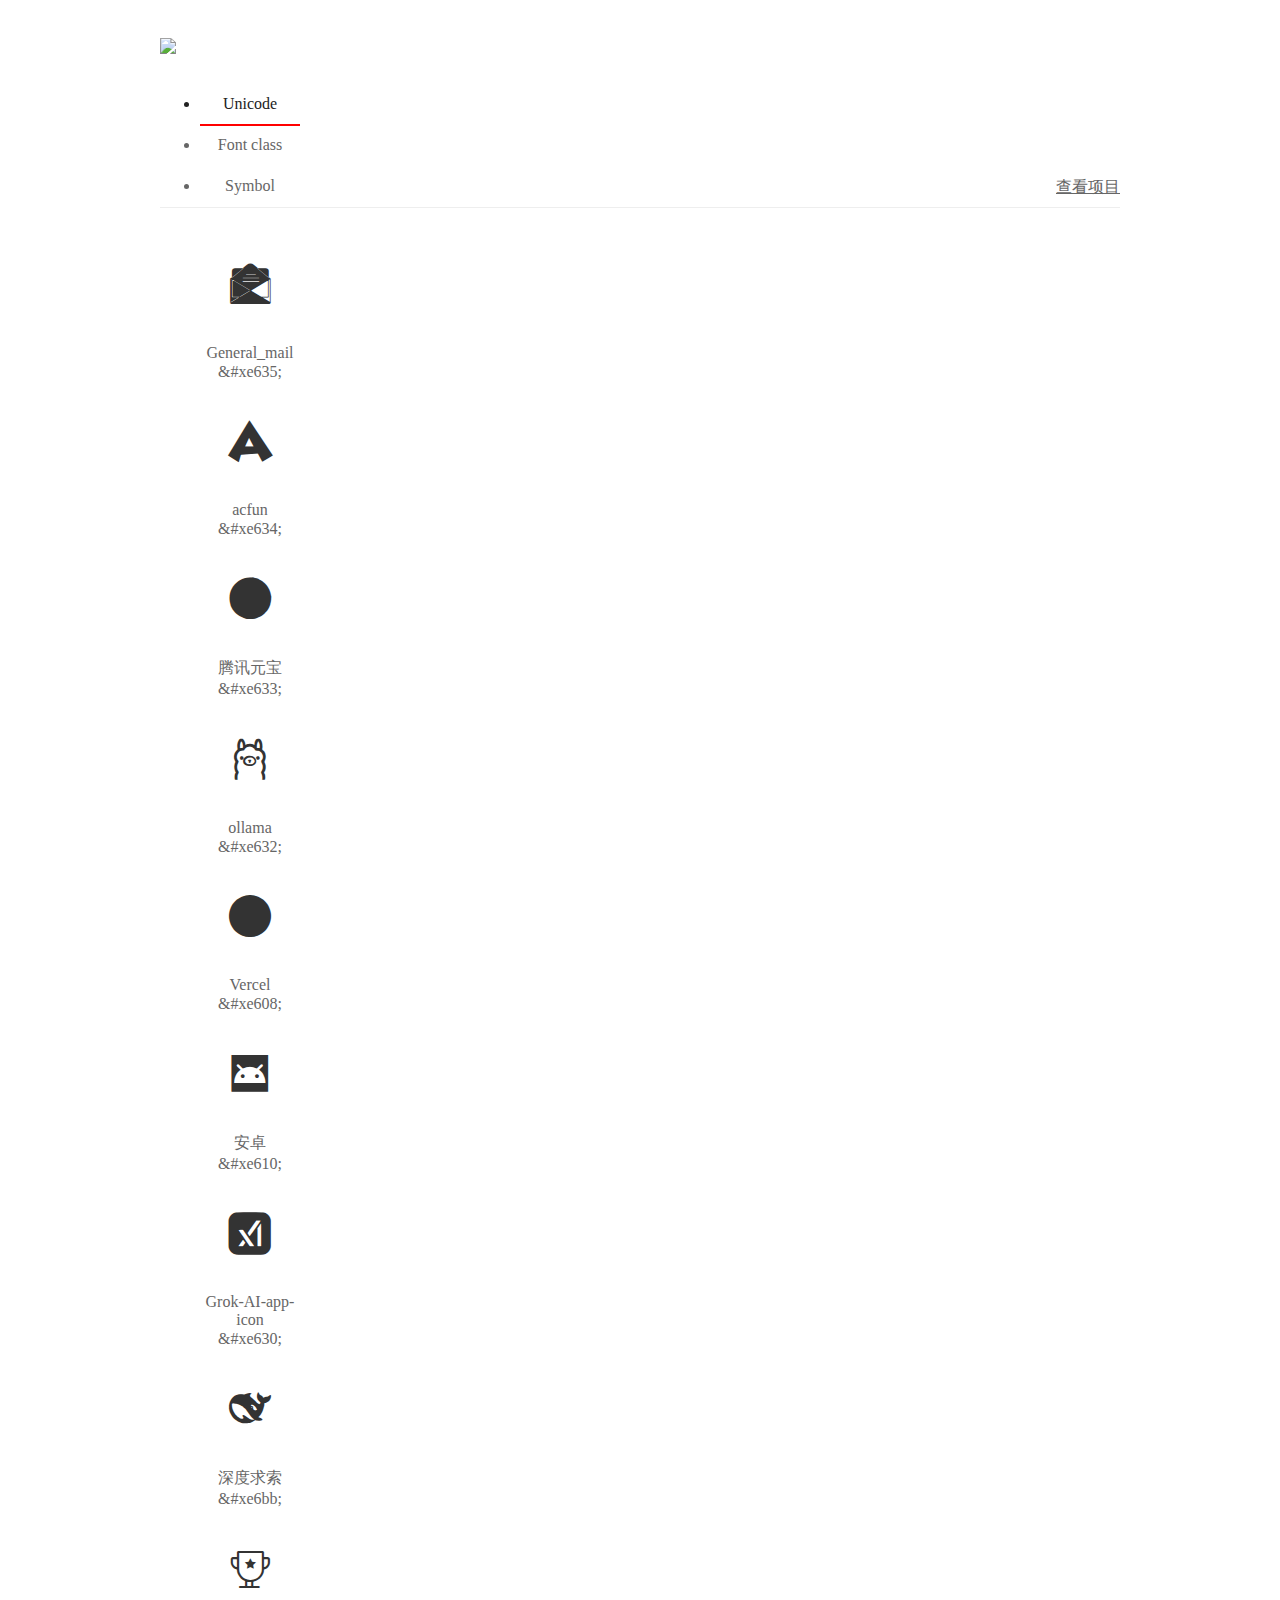
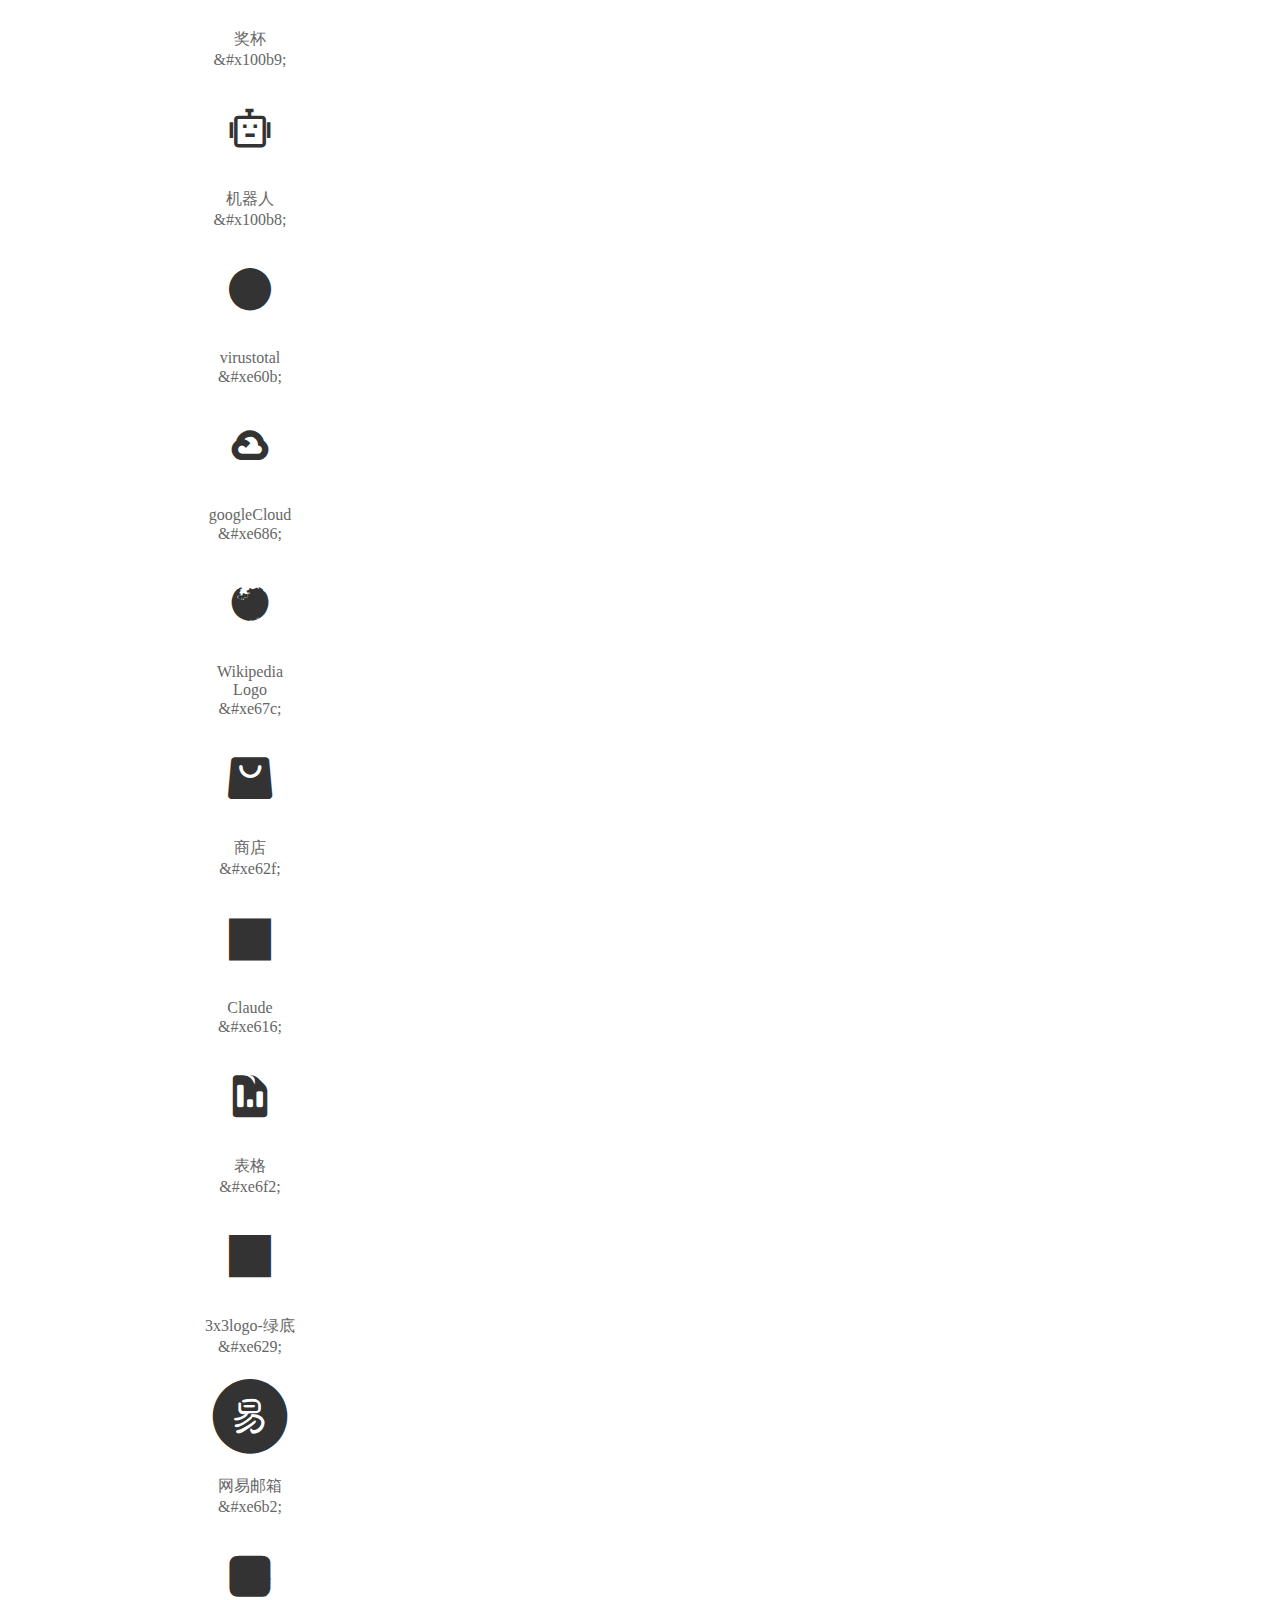
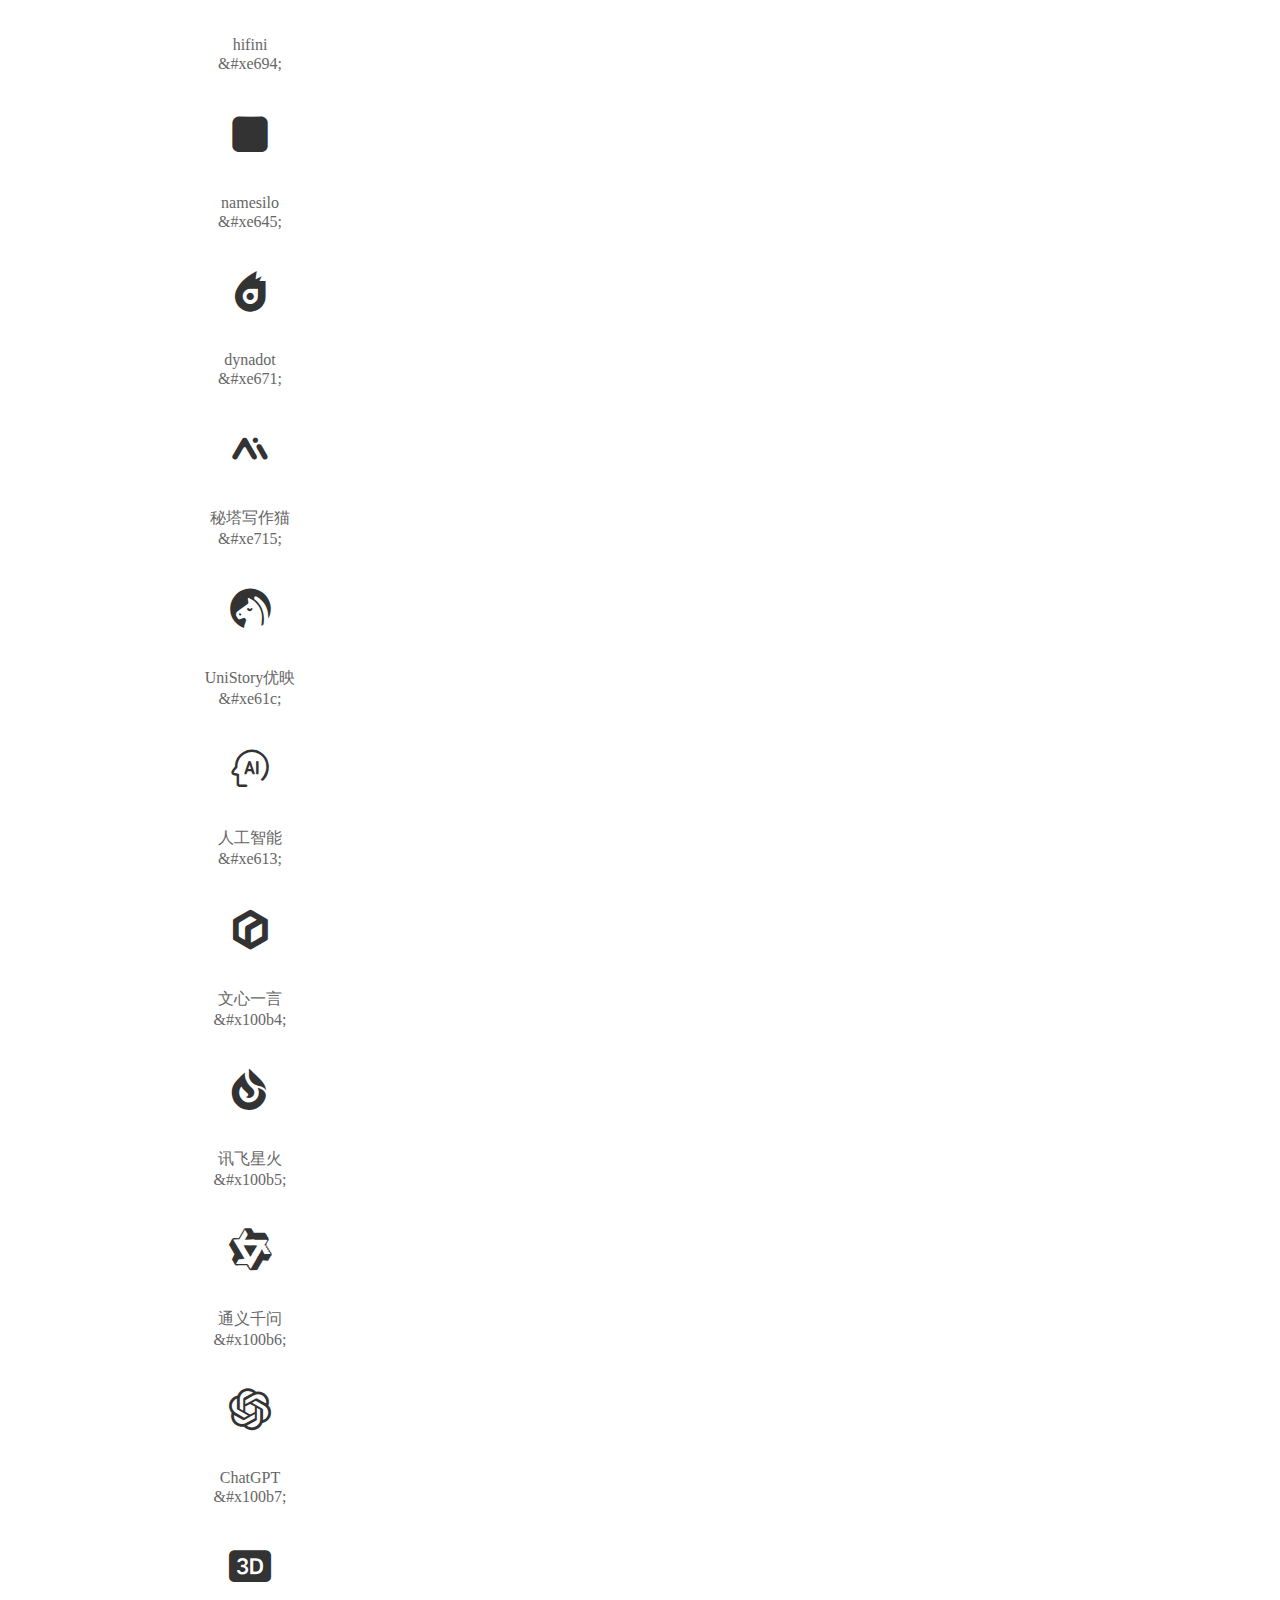
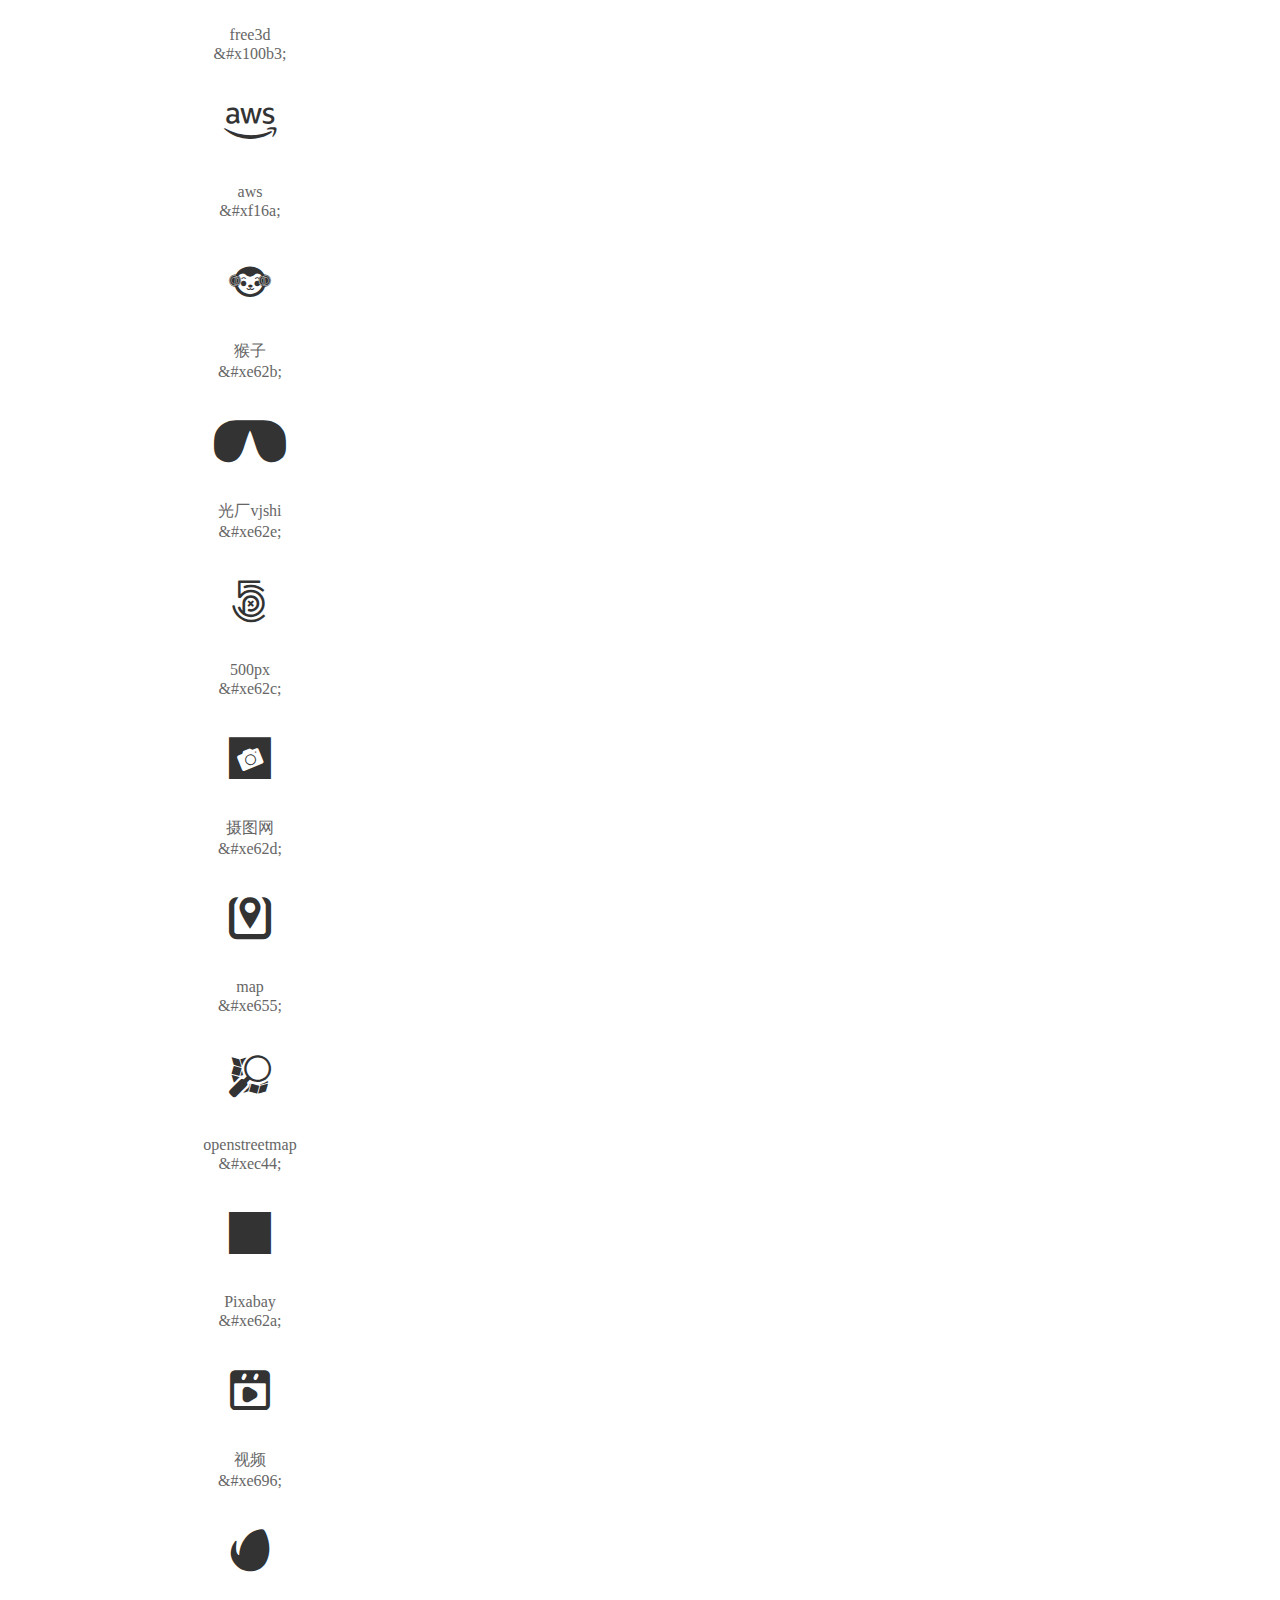
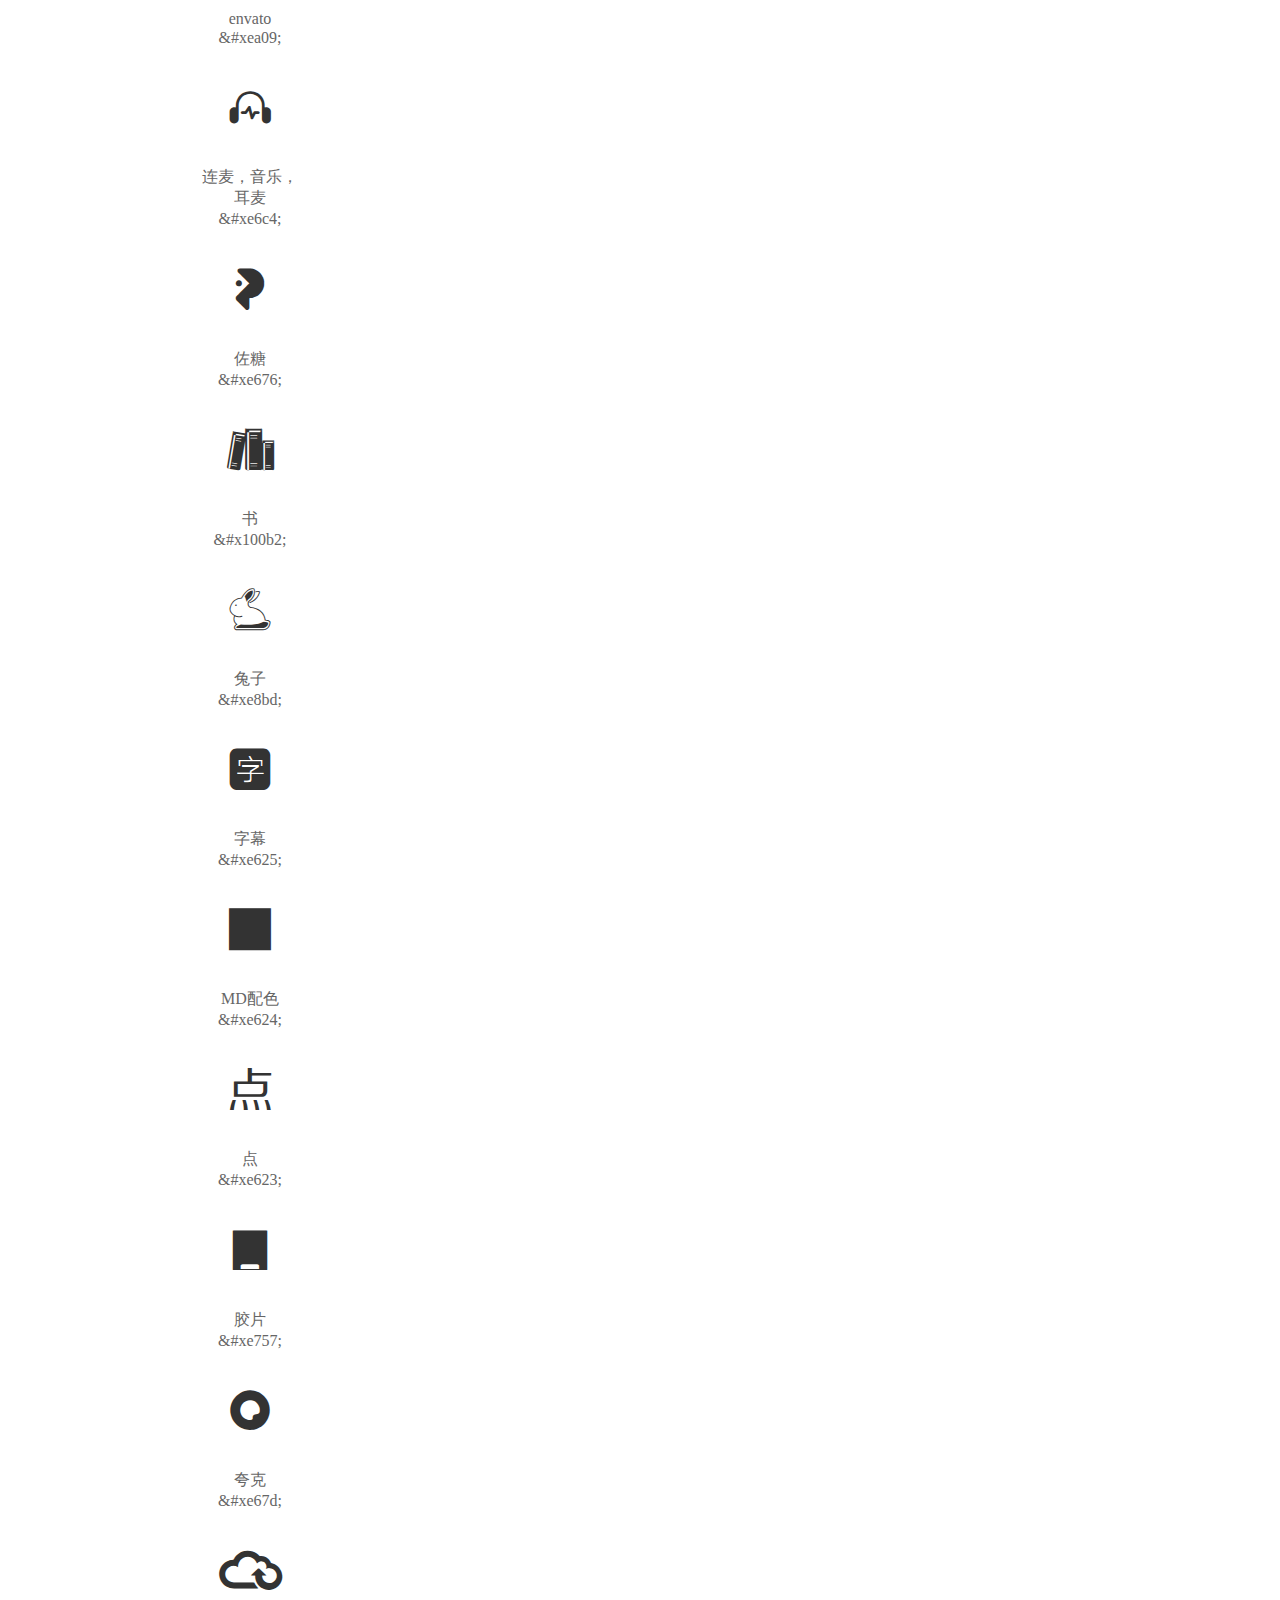
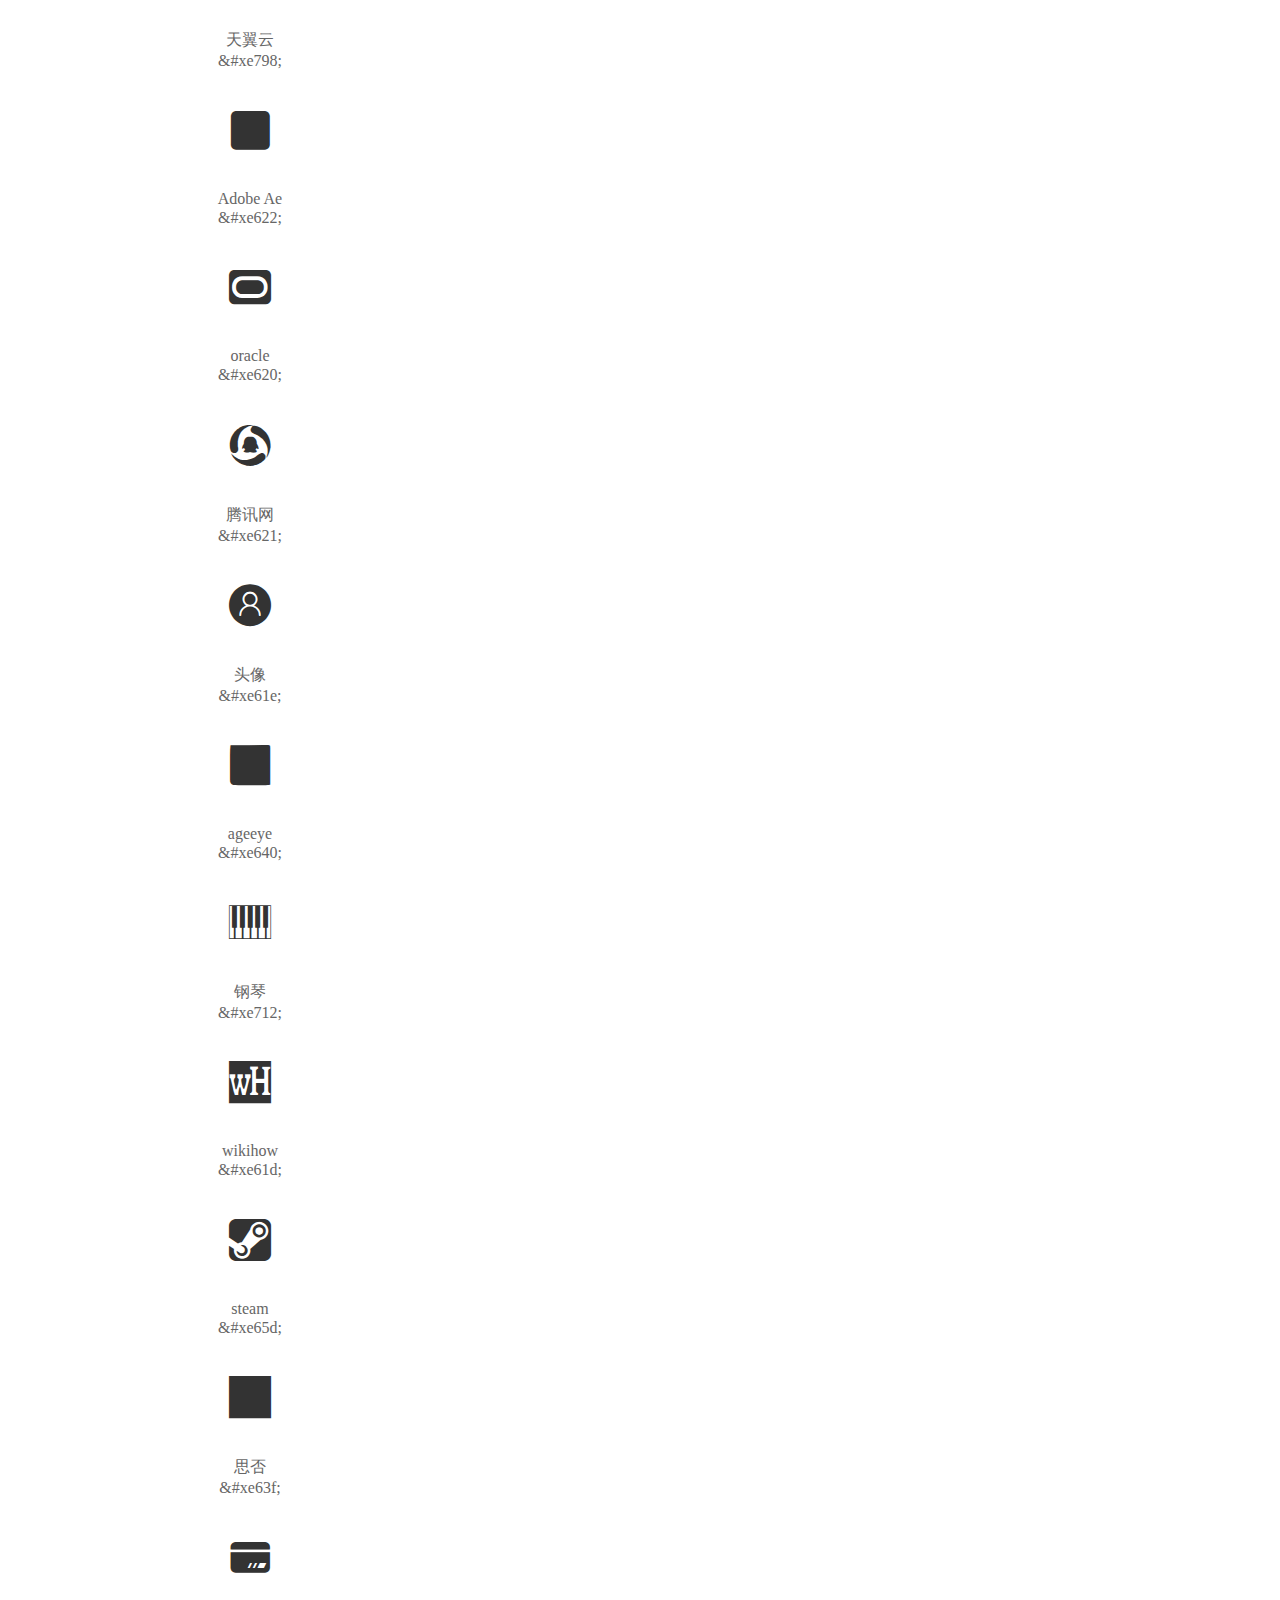
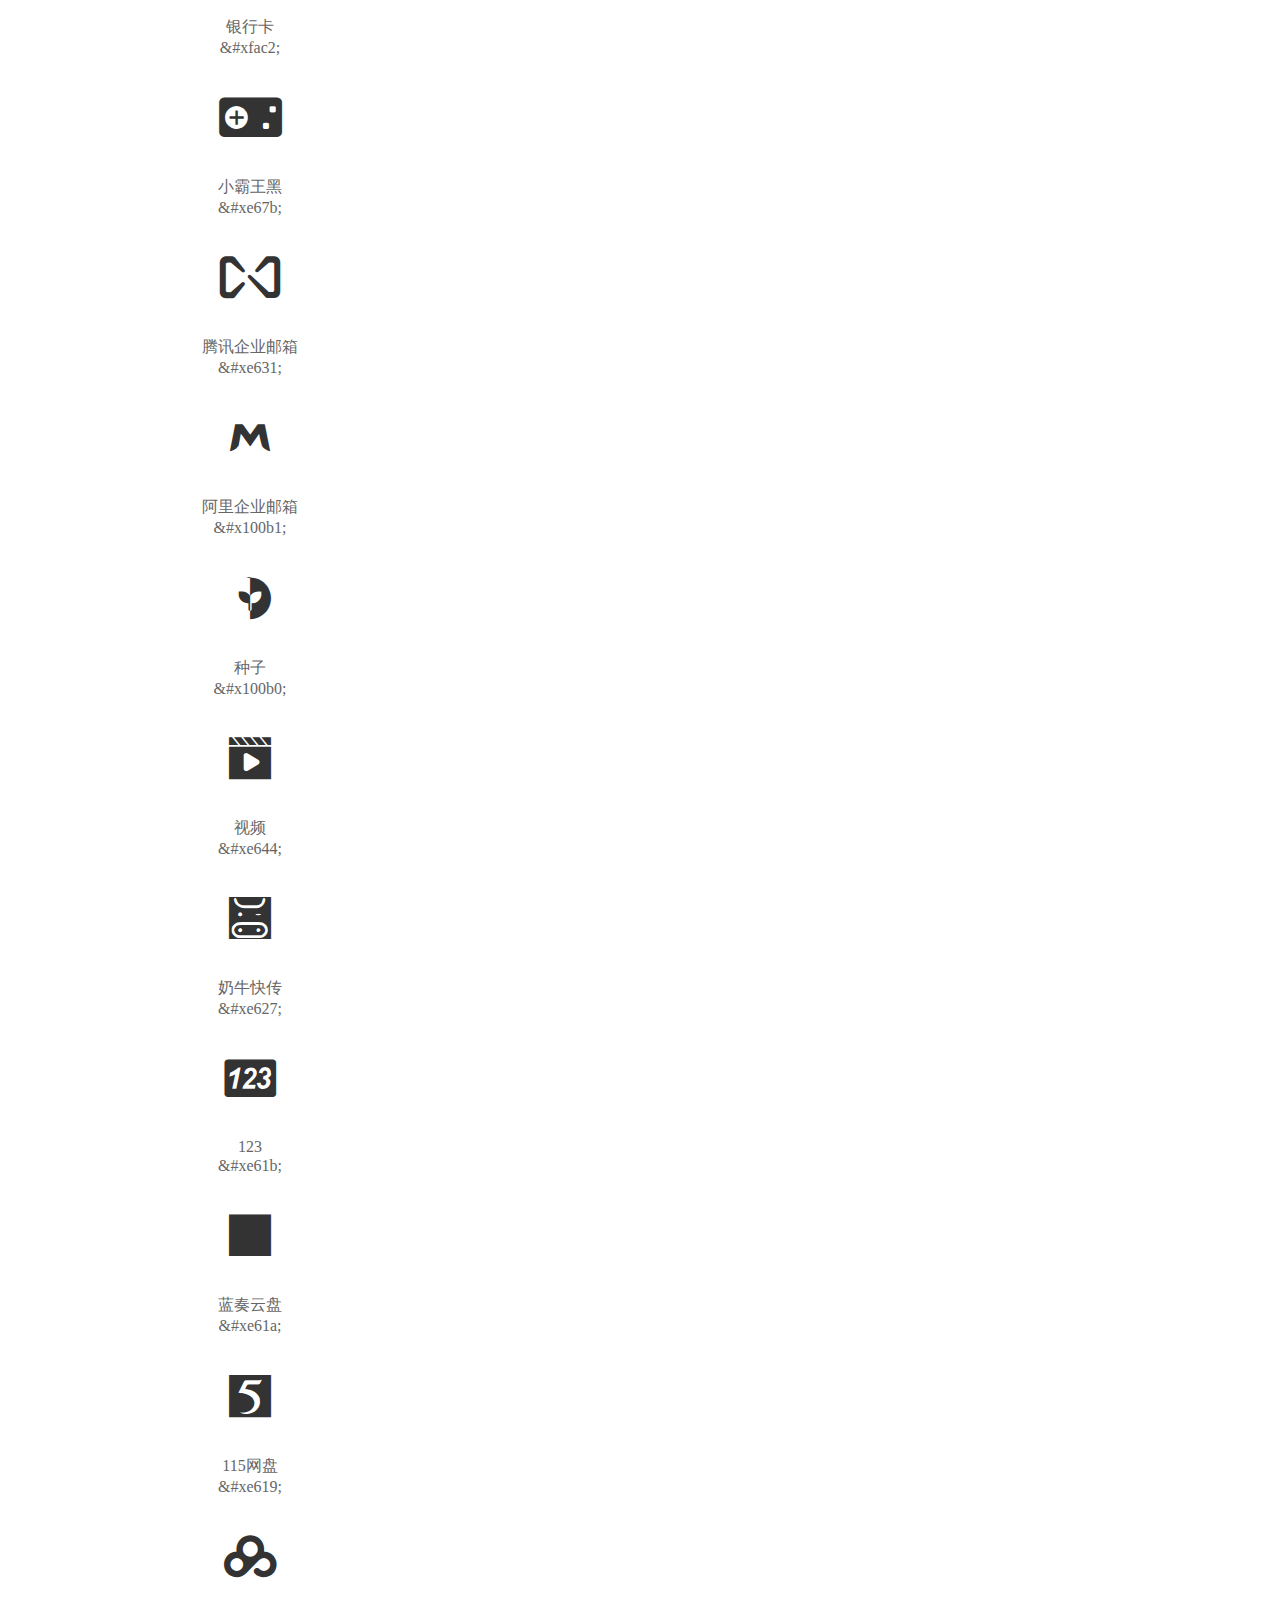
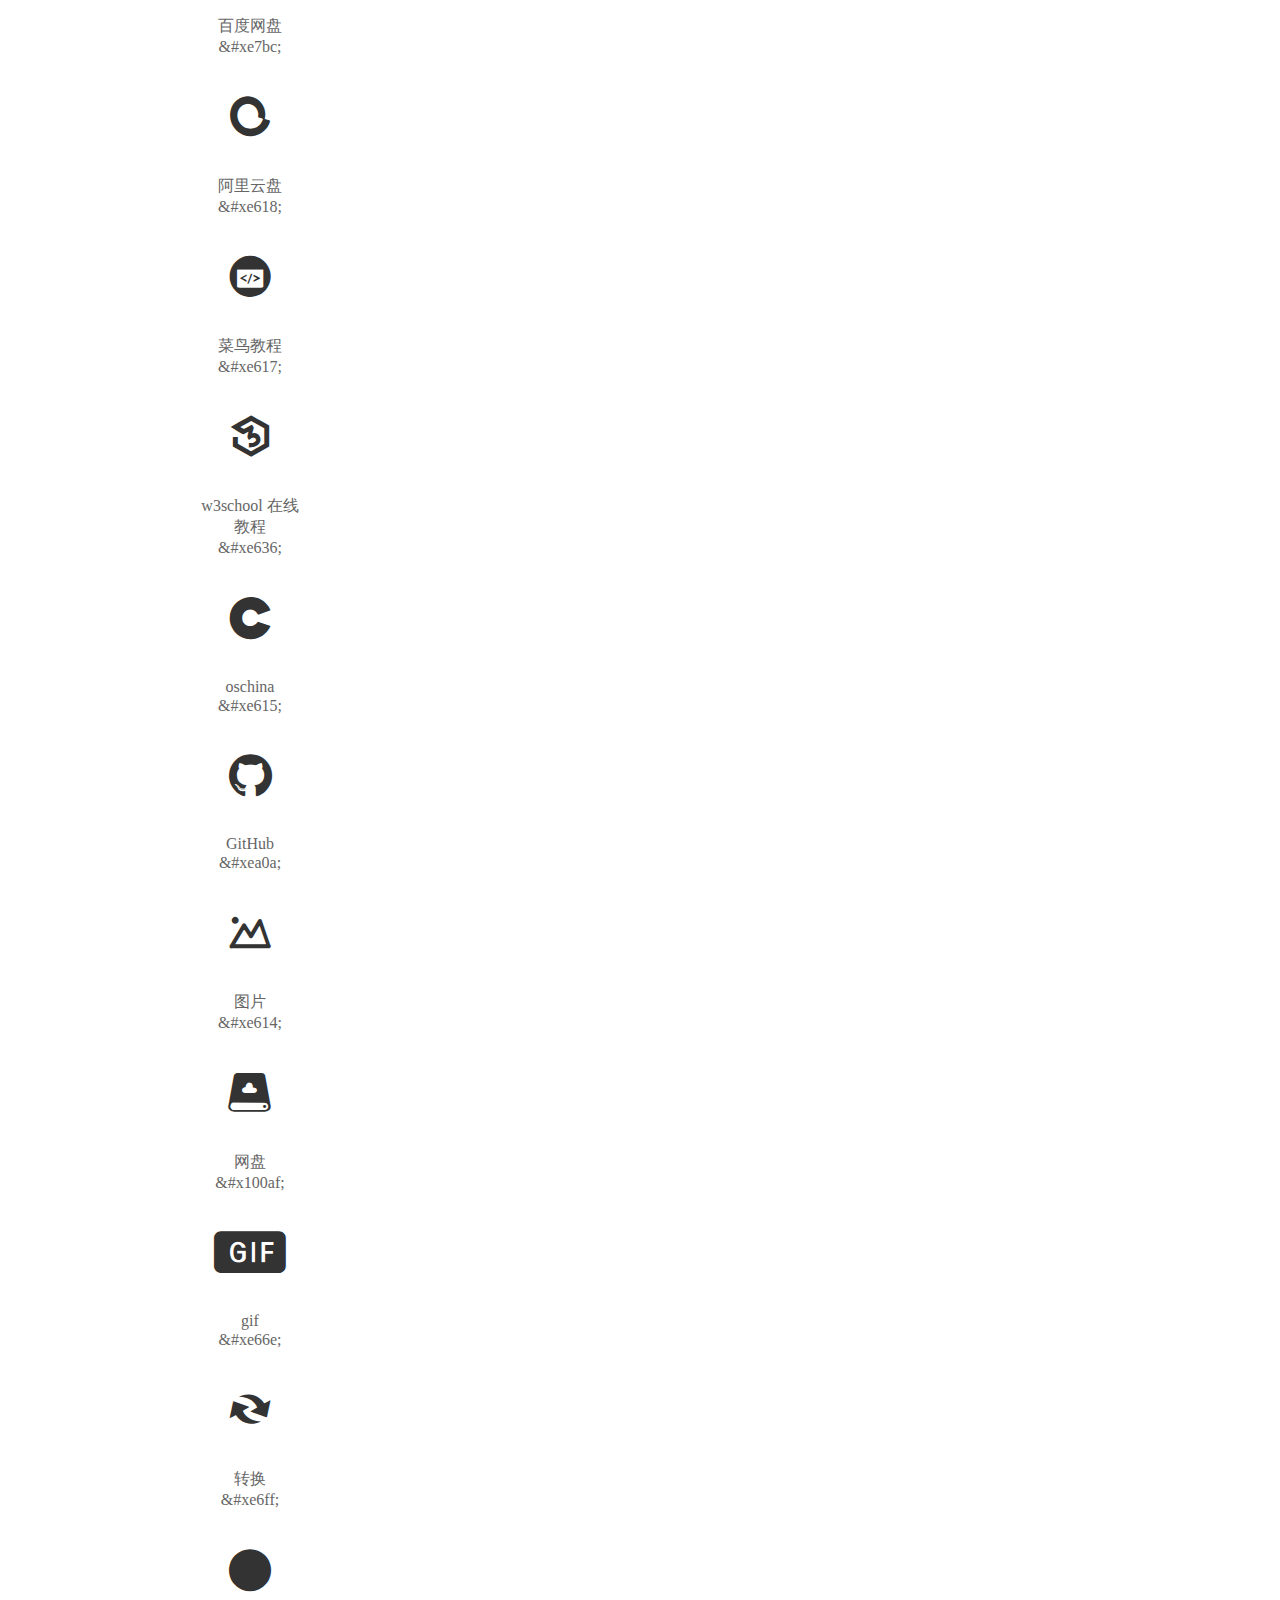
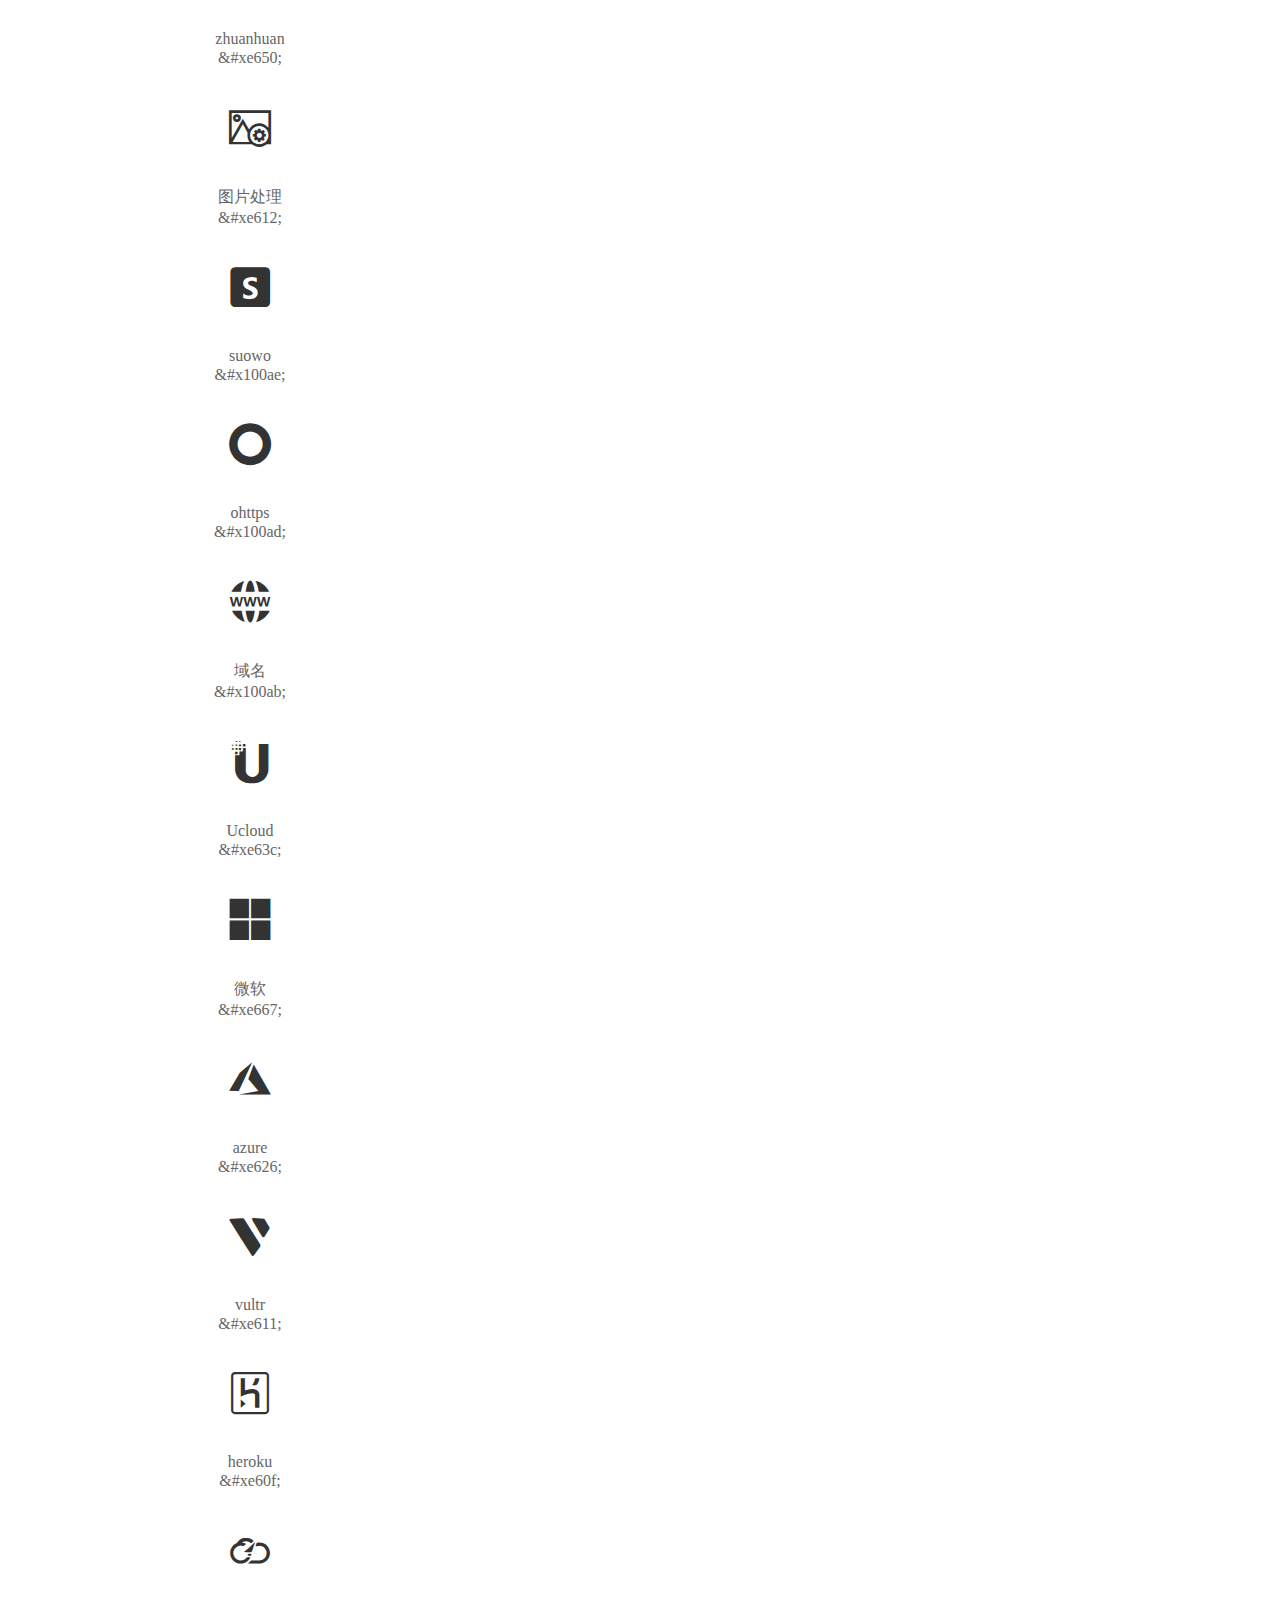
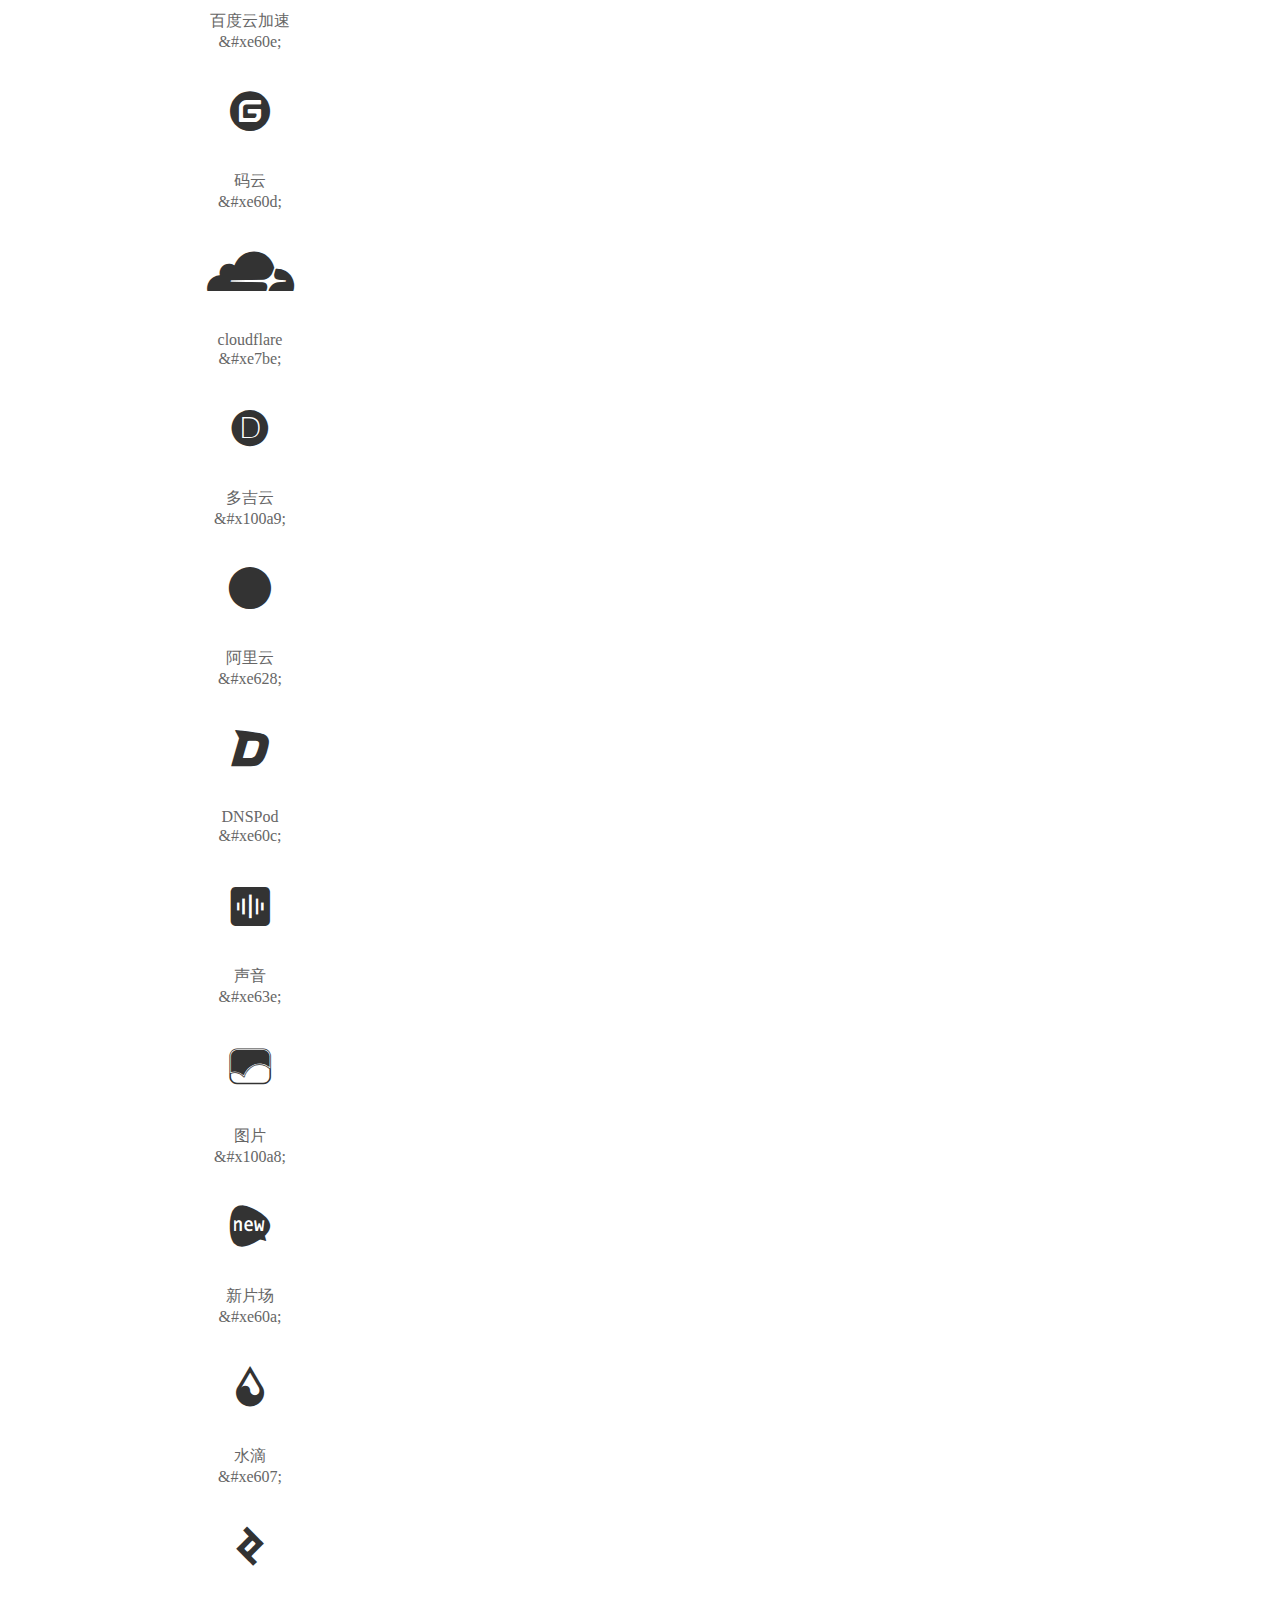
==== commit 096a916e: "main" ====
--- a/alifont/demo_index.html
+++ b/alifont/demo_index.html
@@ -55,6 +55,12 @@
           <ul class="icon_lists dib-box">
           
             <li class="dib">
+              <span class="icon iconfont_sy">&#xe635;</span>
+                <div class="name">General_mail</div>
+                <div class="code-name">&amp;#xe635;</div>
+              </li>
+          
+            <li class="dib">
               <span class="icon iconfont_sy">&#xe634;</span>
                 <div class="name">acfun</div>
                 <div class="code-name">&amp;#xe634;</div>
@@ -810,9 +816,9 @@
 <pre><code class="language-css"
 >@font-face {
   font-family: 'iconfont_sy';
-  src: url('iconfont.woff2?t=1741923890444') format('woff2'),
-       url('iconfont.woff?t=1741923890444') format('woff'),
-       url('iconfont.ttf?t=1741923890444') format('truetype');
+  src: url('iconfont.woff2?t=1741929703583') format('woff2'),
+       url('iconfont.woff?t=1741929703583') format('woff'),
+       url('iconfont.ttf?t=1741929703583') format('truetype');
 }
 </code></pre>
           <h3 id="-iconfont-">第二步：定义使用 iconfont 的样式</h3>
@@ -837,6 +843,15 @@
       </div>
       <div class="content font-class">
         <ul class="icon_lists dib-box">
+          
+          <li class="dib">
+            <span class="icon iconfont_sy sy-General_MAIL"></span>
+            <div class="name">
+              General_mail
+            </div>
+            <div class="code-name">.sy-General_MAIL
+            </div>
+          </li>
           
           <li class="dib">
             <span class="icon iconfont_sy sy-acfun"></span>
@@ -1971,6 +1986,14 @@
       </div>
       <div class="content symbol">
           <ul class="icon_lists dib-box">
+          
+            <li class="dib">
+                <svg class="icon svg-icon" aria-hidden="true">
+                  <use xlink:href="#sy-General_MAIL"></use>
+                </svg>
+                <div class="name">General_mail</div>
+                <div class="code-name">#sy-General_MAIL</div>
+            </li>
           
             <li class="dib">
                 <svg class="icon svg-icon" aria-hidden="true">
--- a/alifont/iconfont.css
+++ b/alifont/iconfont.css
@@ -1,8 +1,8 @@
 @font-face {
   font-family: "iconfont_sy"; /* Project id 3347159 */
-  src: url('iconfont.woff2?t=1741923890444') format('woff2'),
-       url('iconfont.woff?t=1741923890444') format('woff'),
-       url('iconfont.ttf?t=1741923890444') format('truetype');
+  src: url('iconfont.woff2?t=1741929703583') format('woff2'),
+       url('iconfont.woff?t=1741929703583') format('woff'),
+       url('iconfont.ttf?t=1741929703583') format('truetype');
 }
 
 .iconfont_sy {
@@ -13,6 +13,10 @@
   -moz-osx-font-smoothing: grayscale;
 }
 
+.sy-General_MAIL:before {
+  content: "\e635";
+}
+
 .sy-acfun:before {
   content: "\e634";
 }
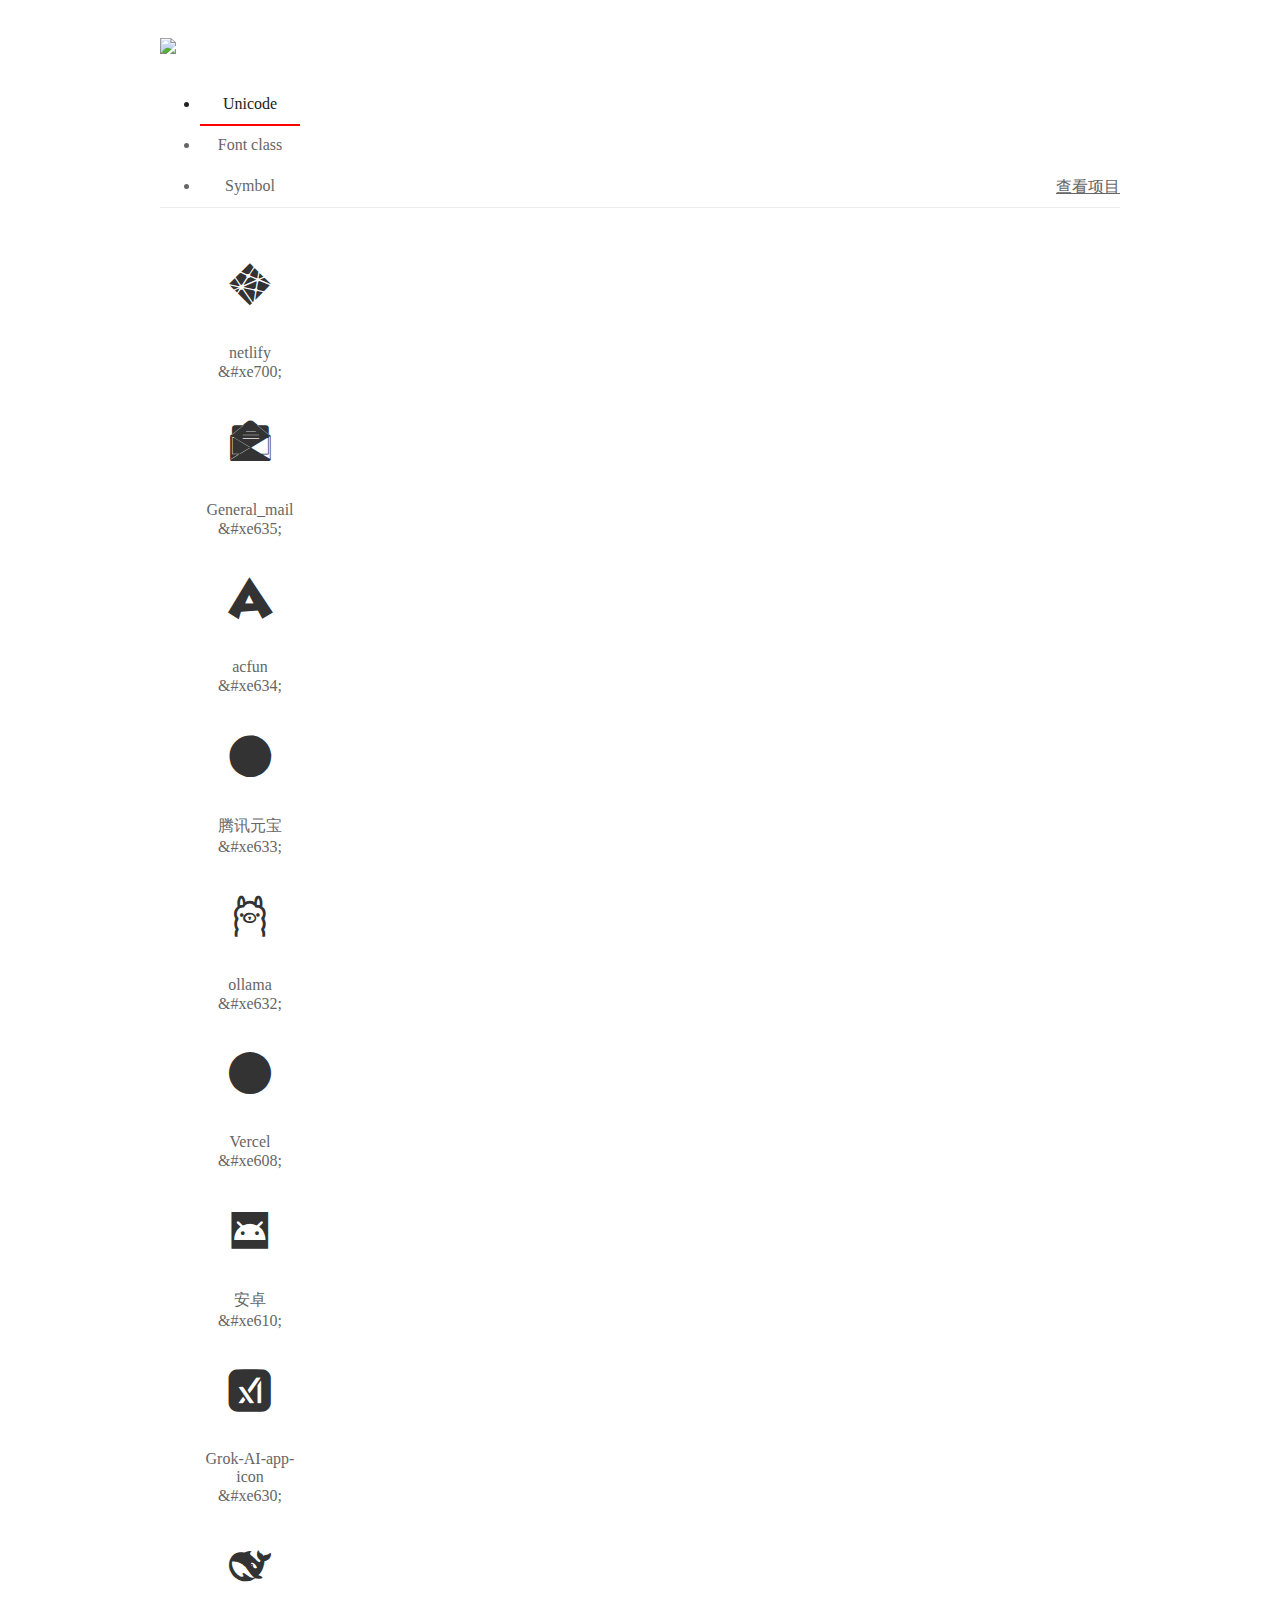
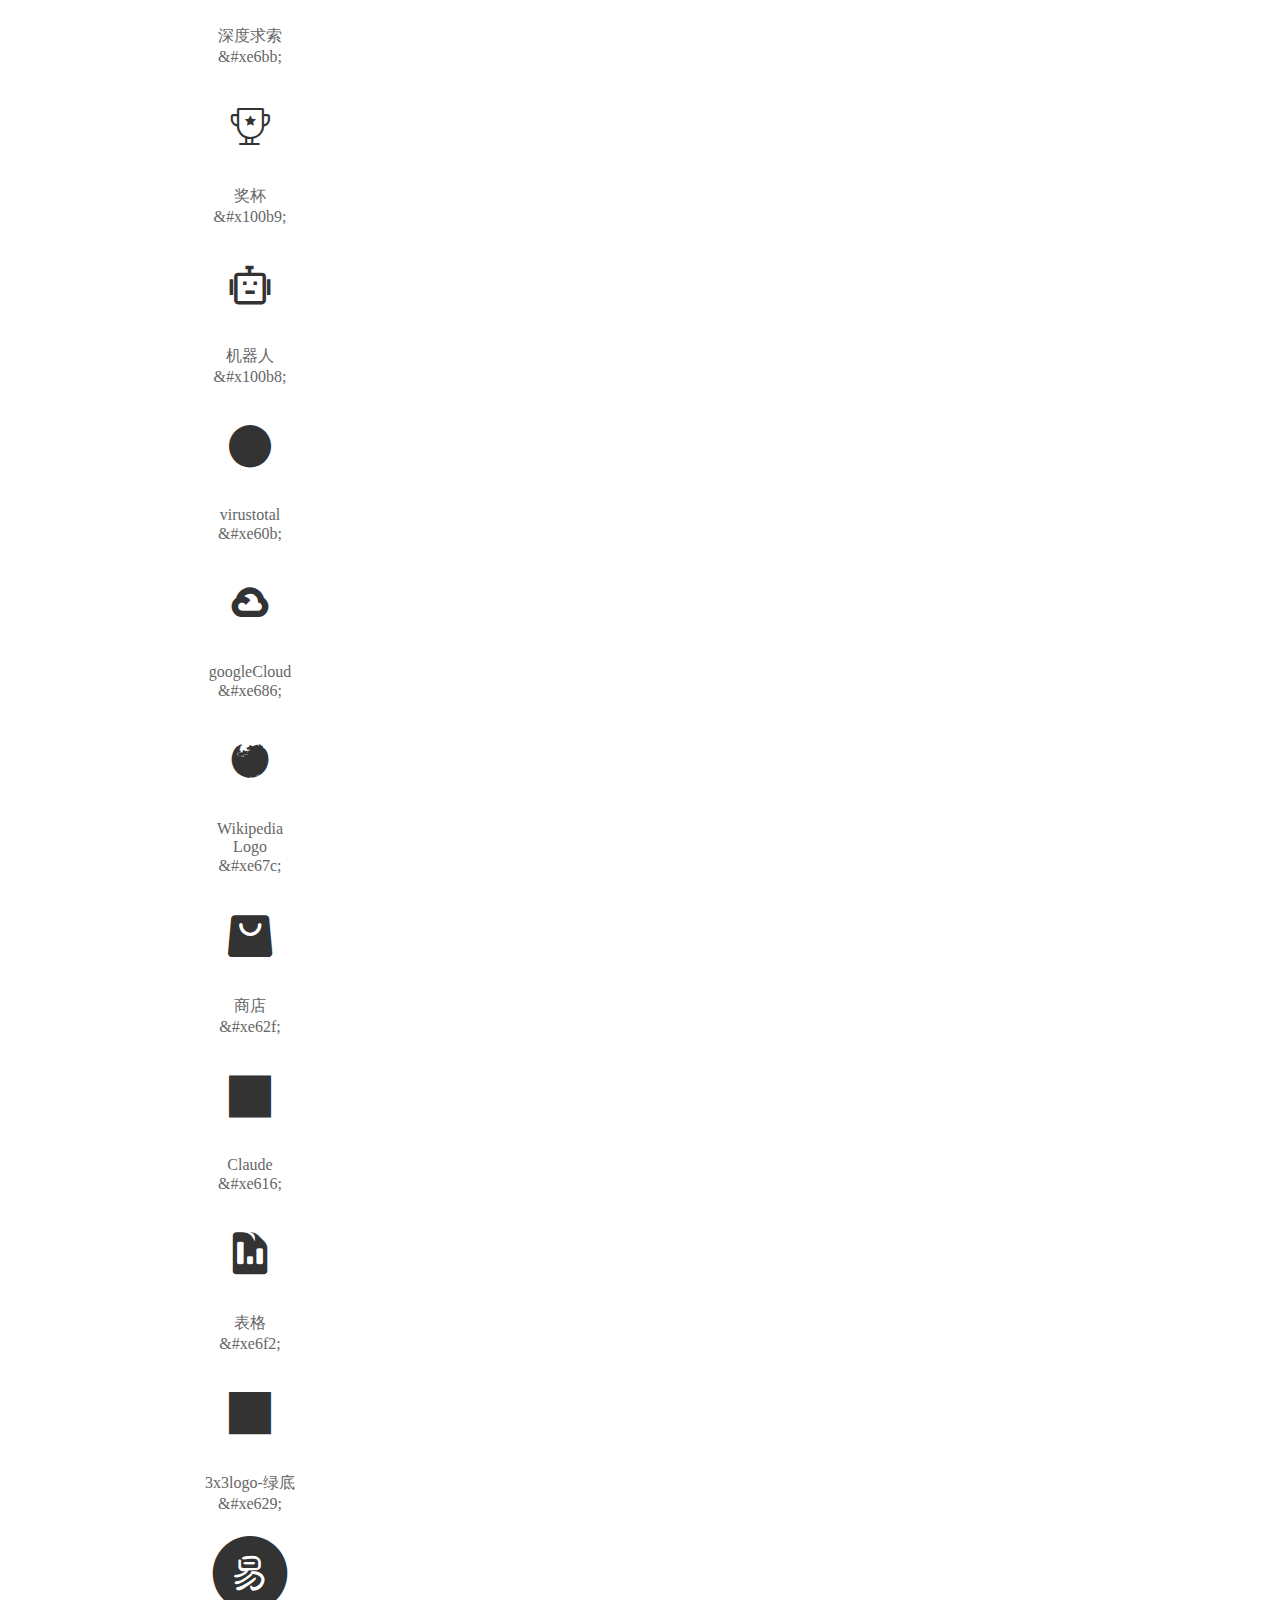
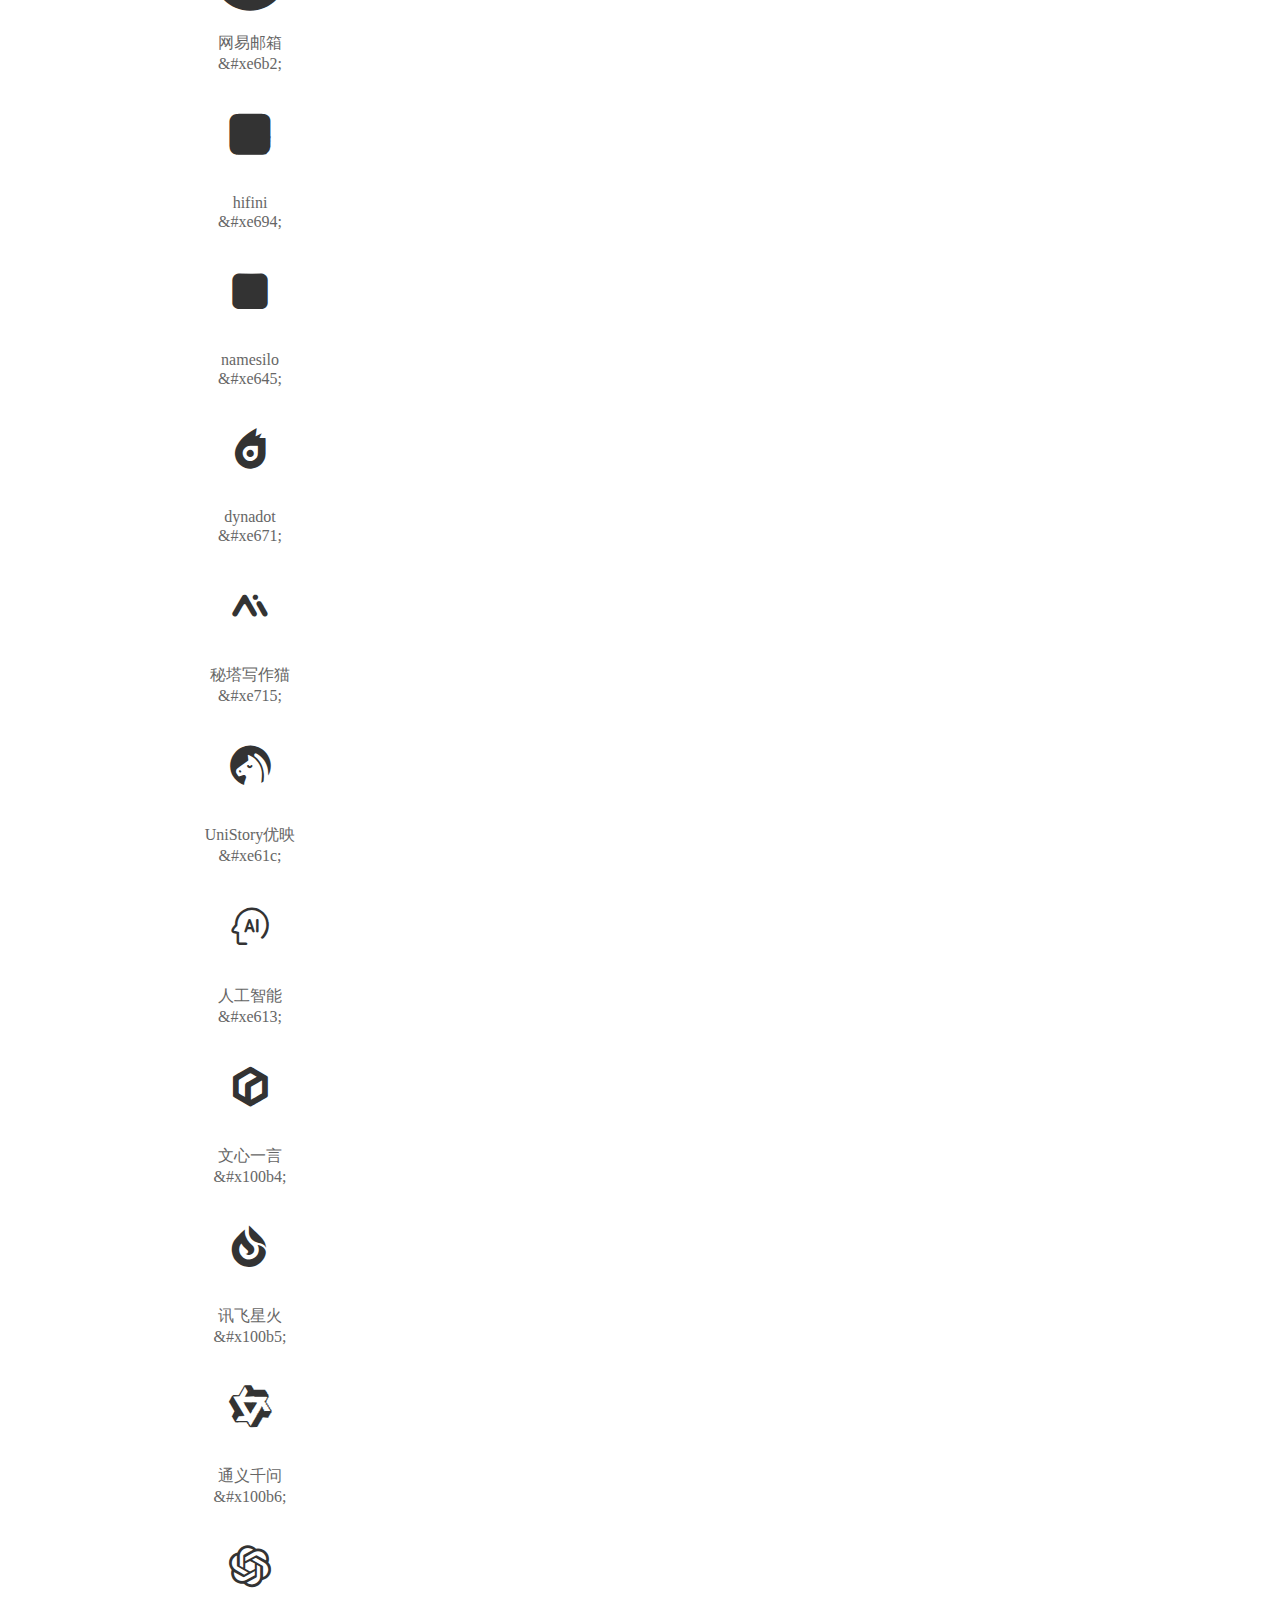
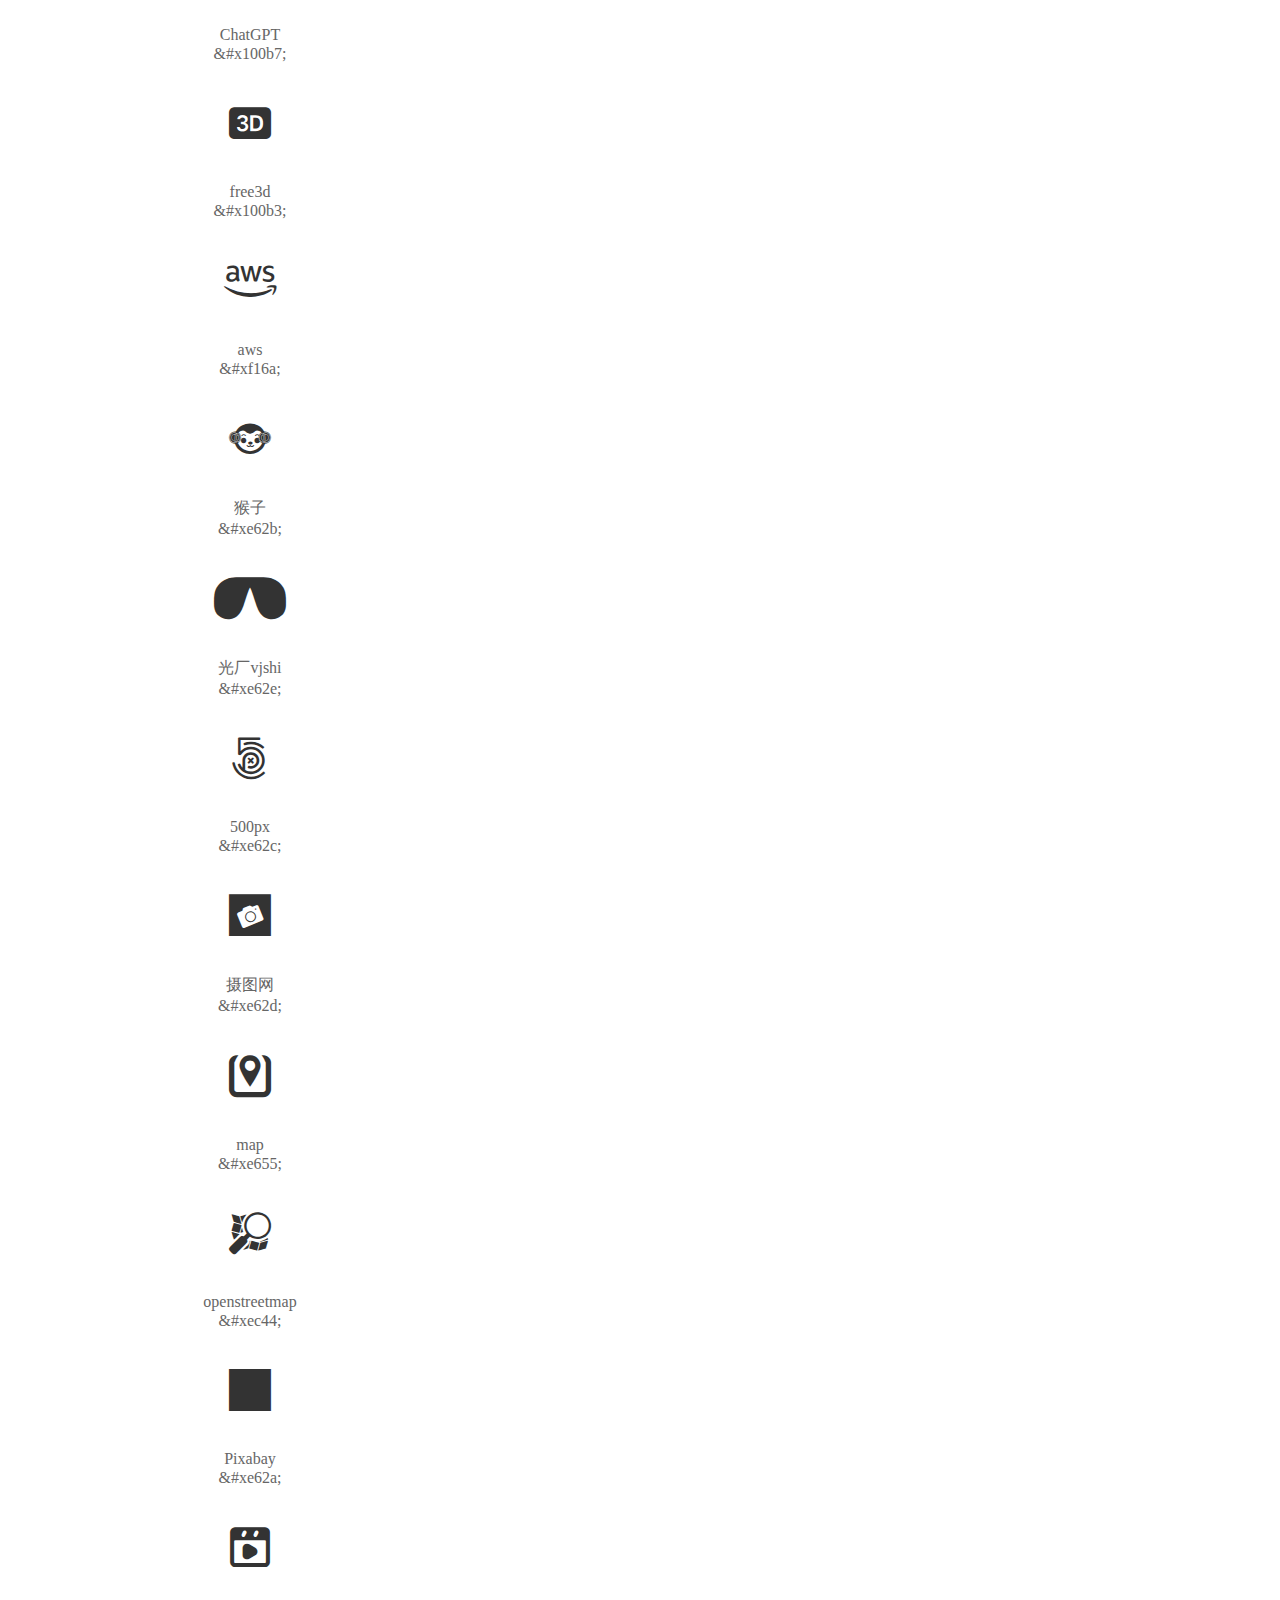
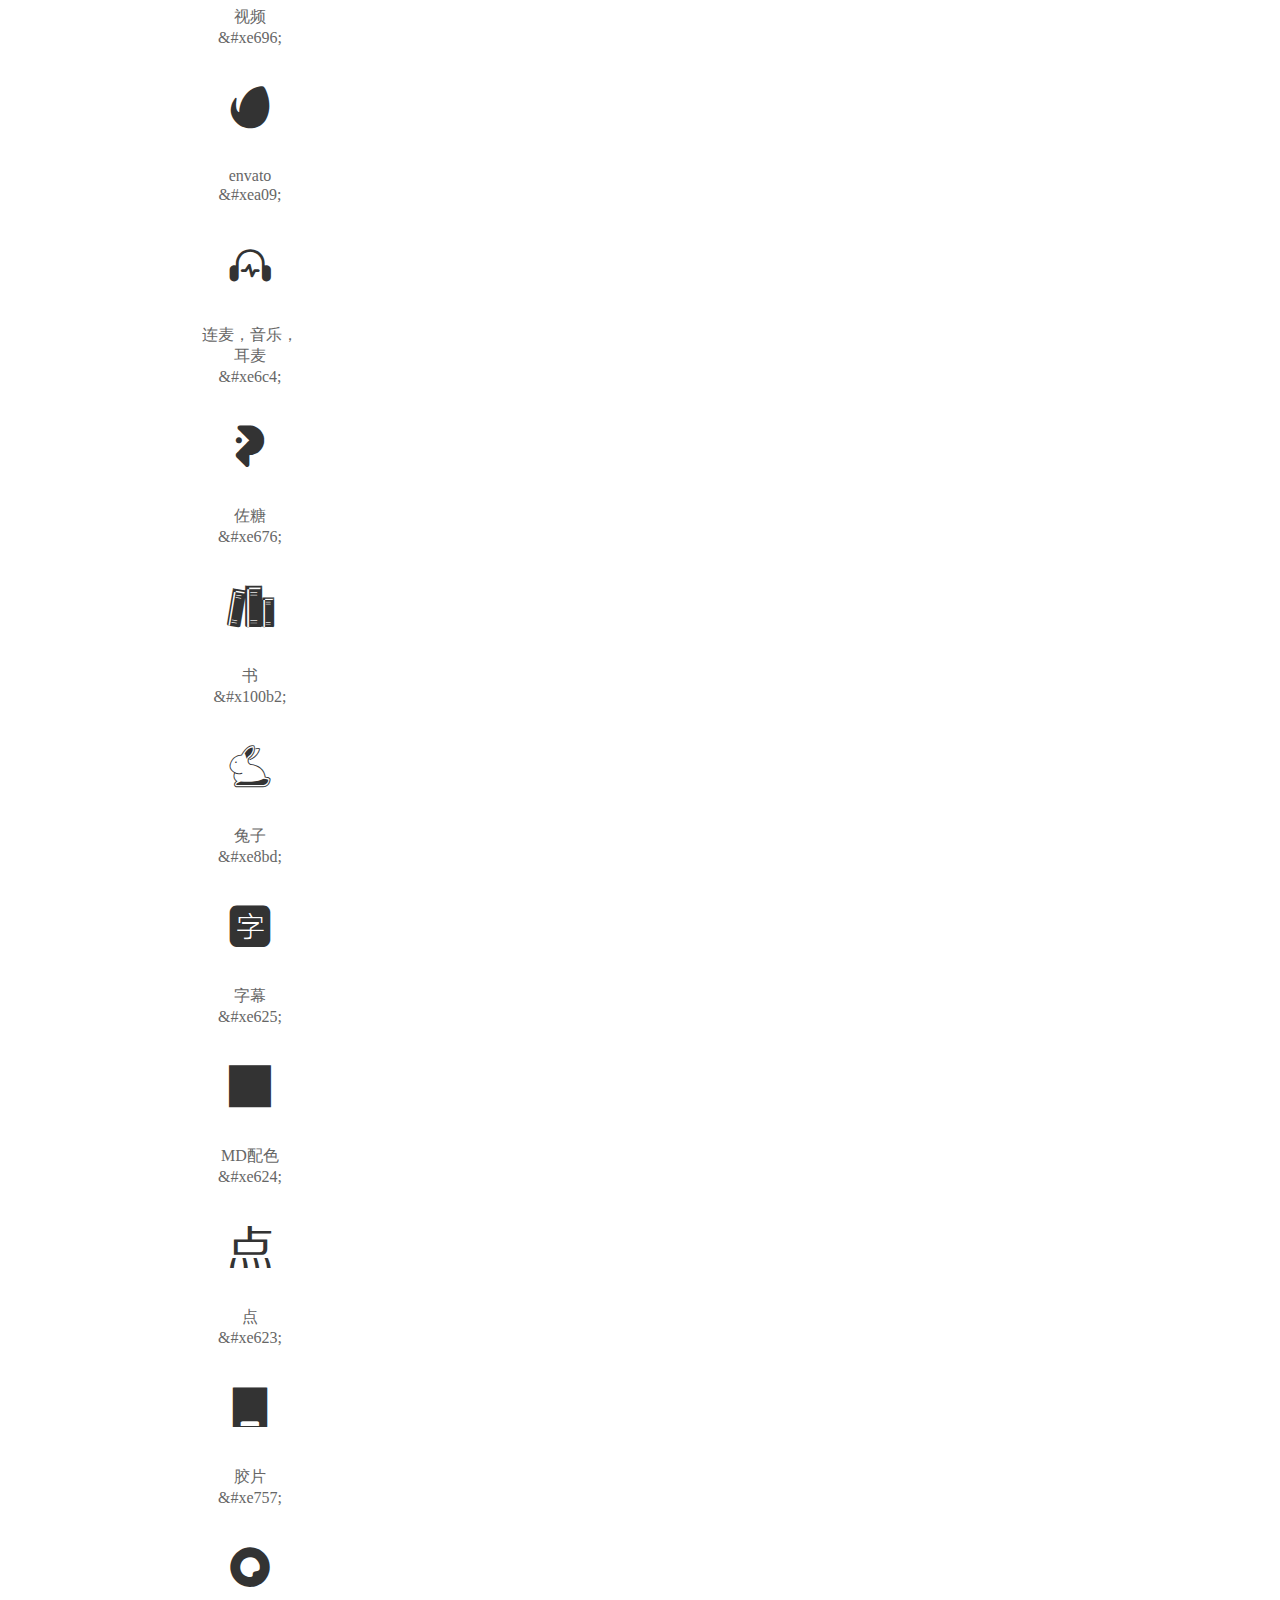
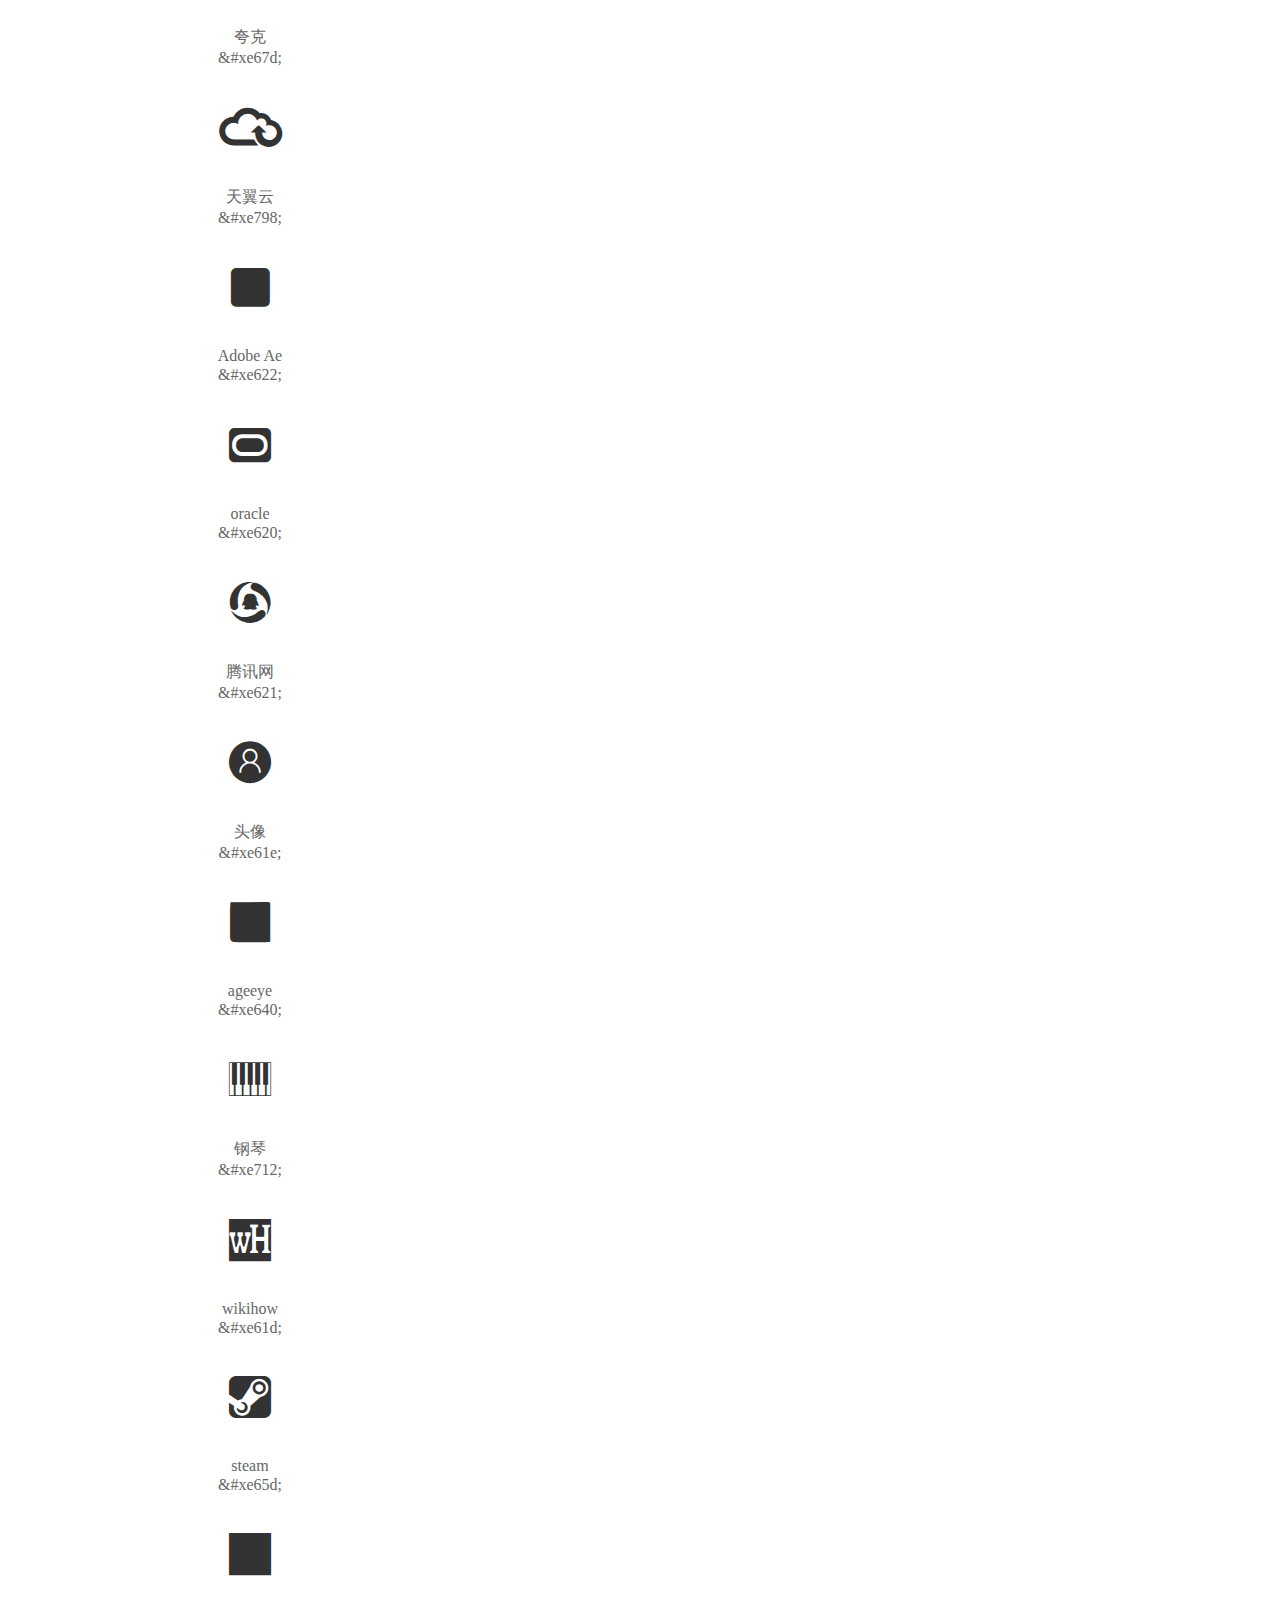
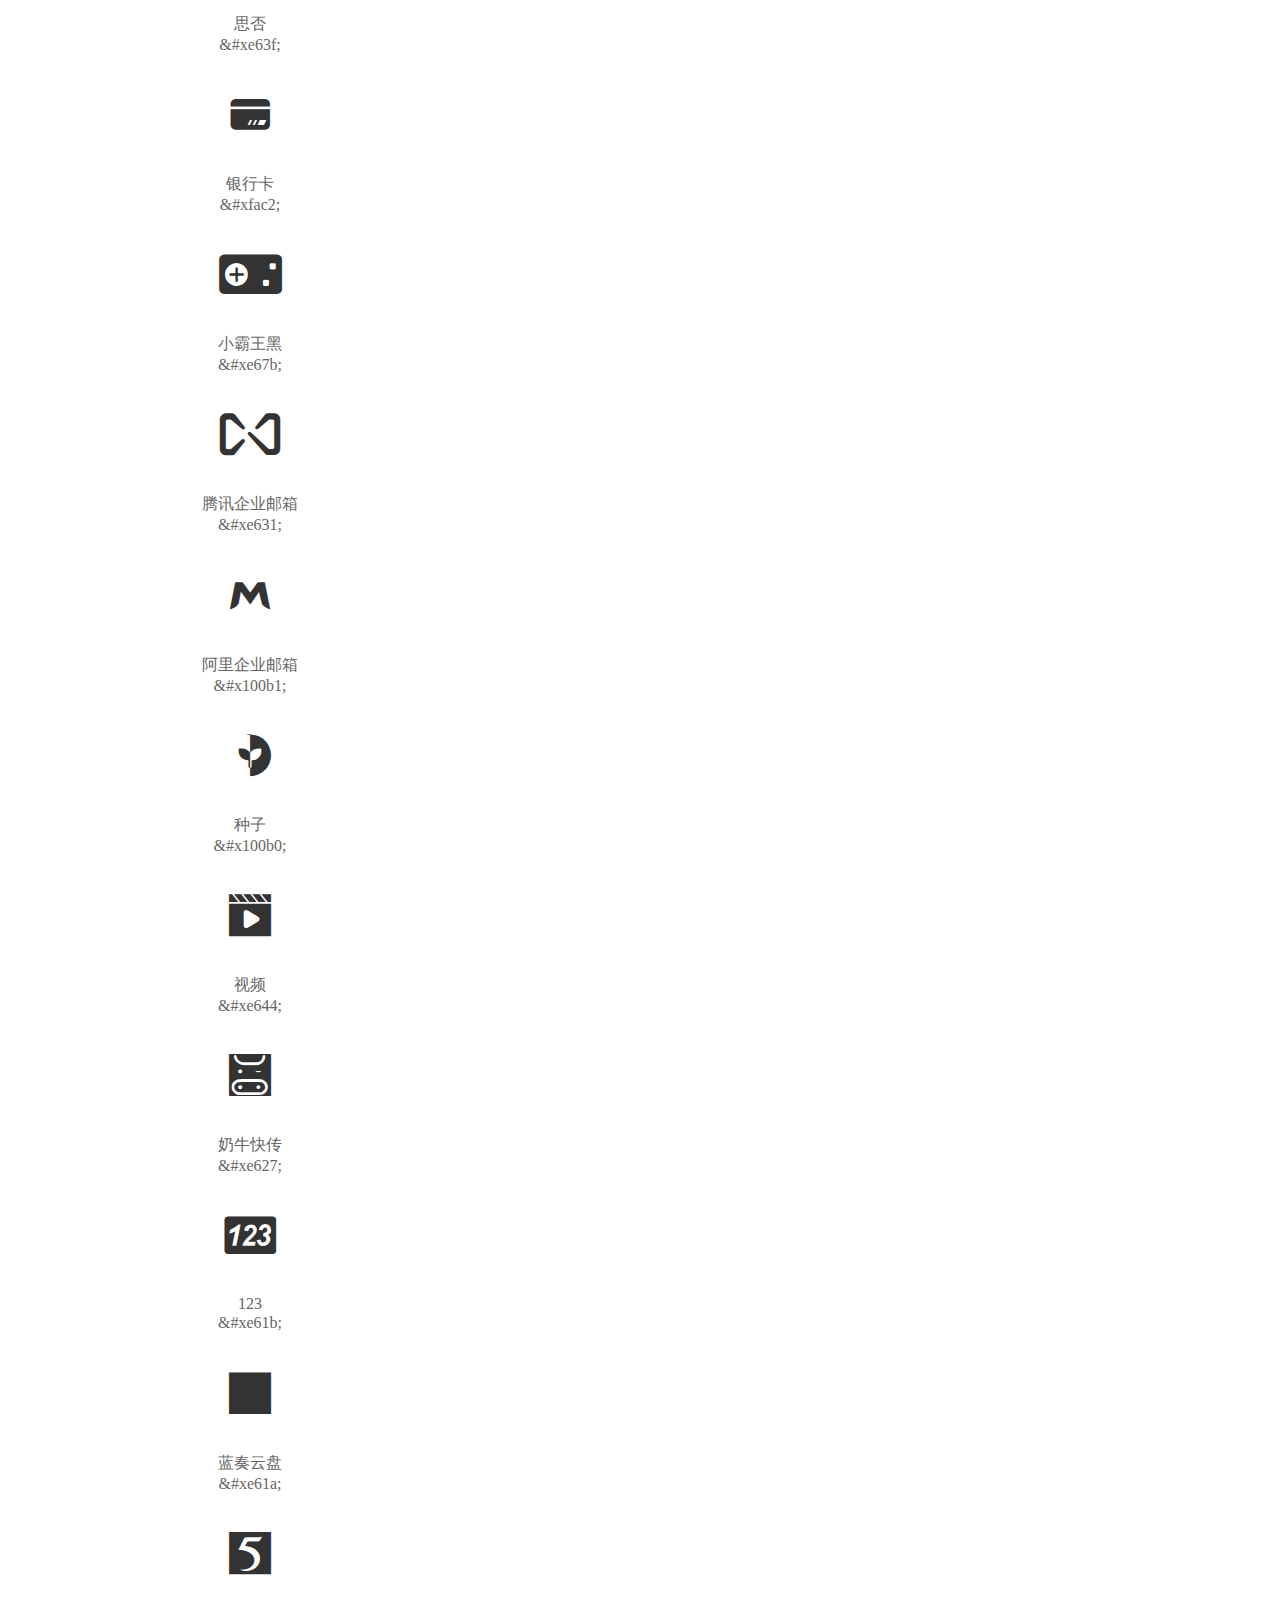
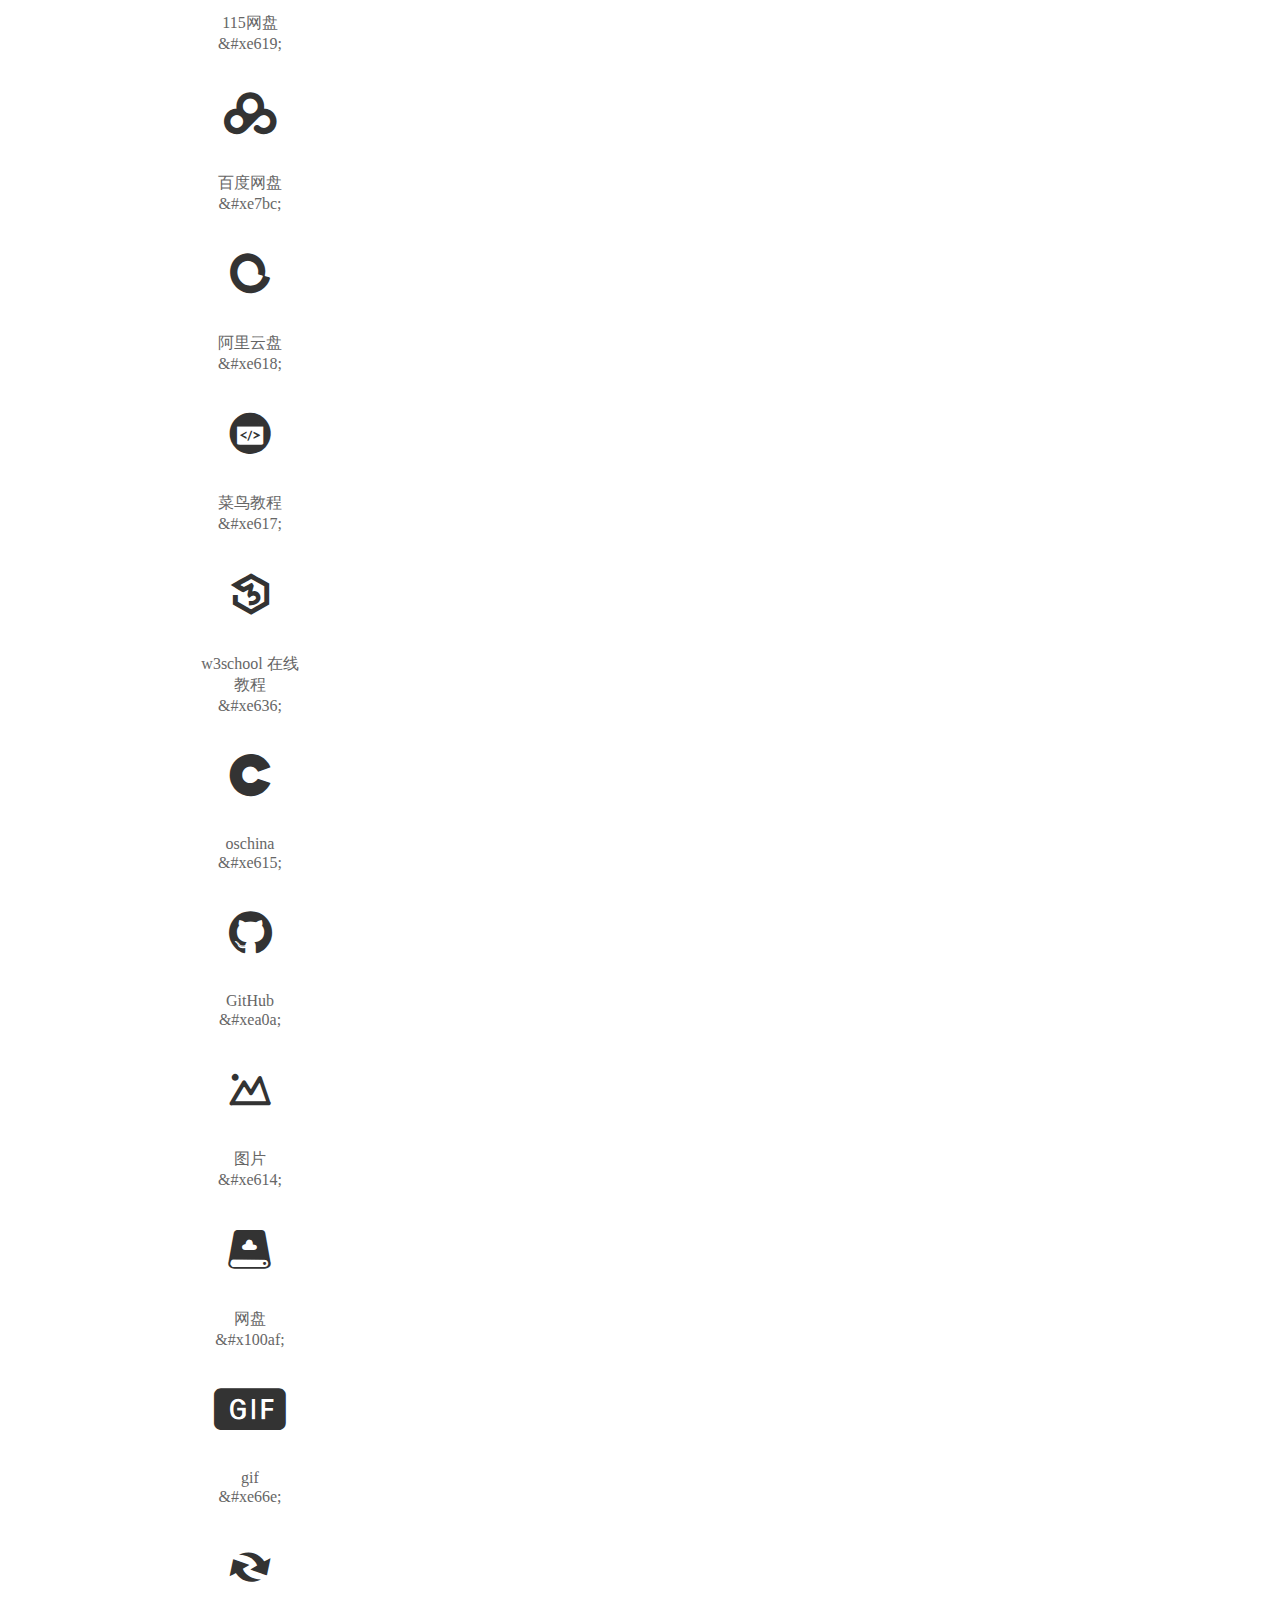
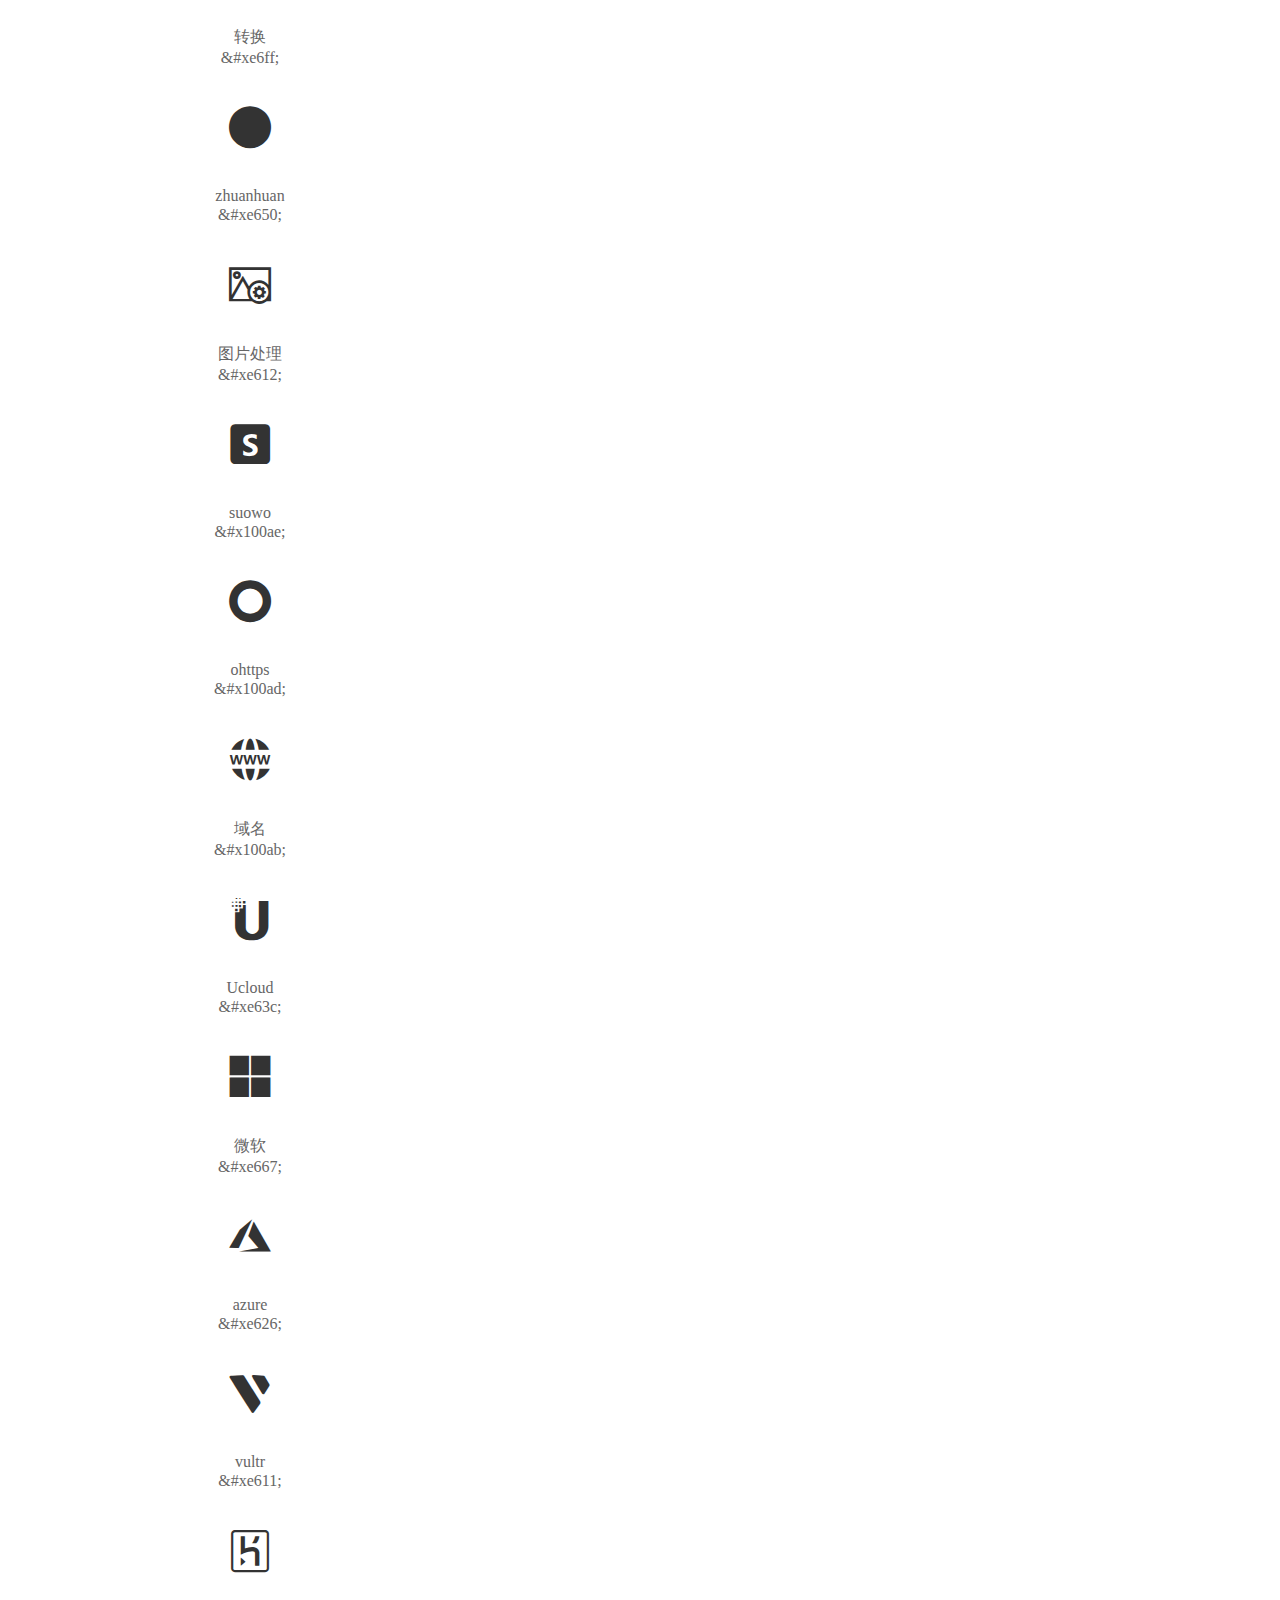
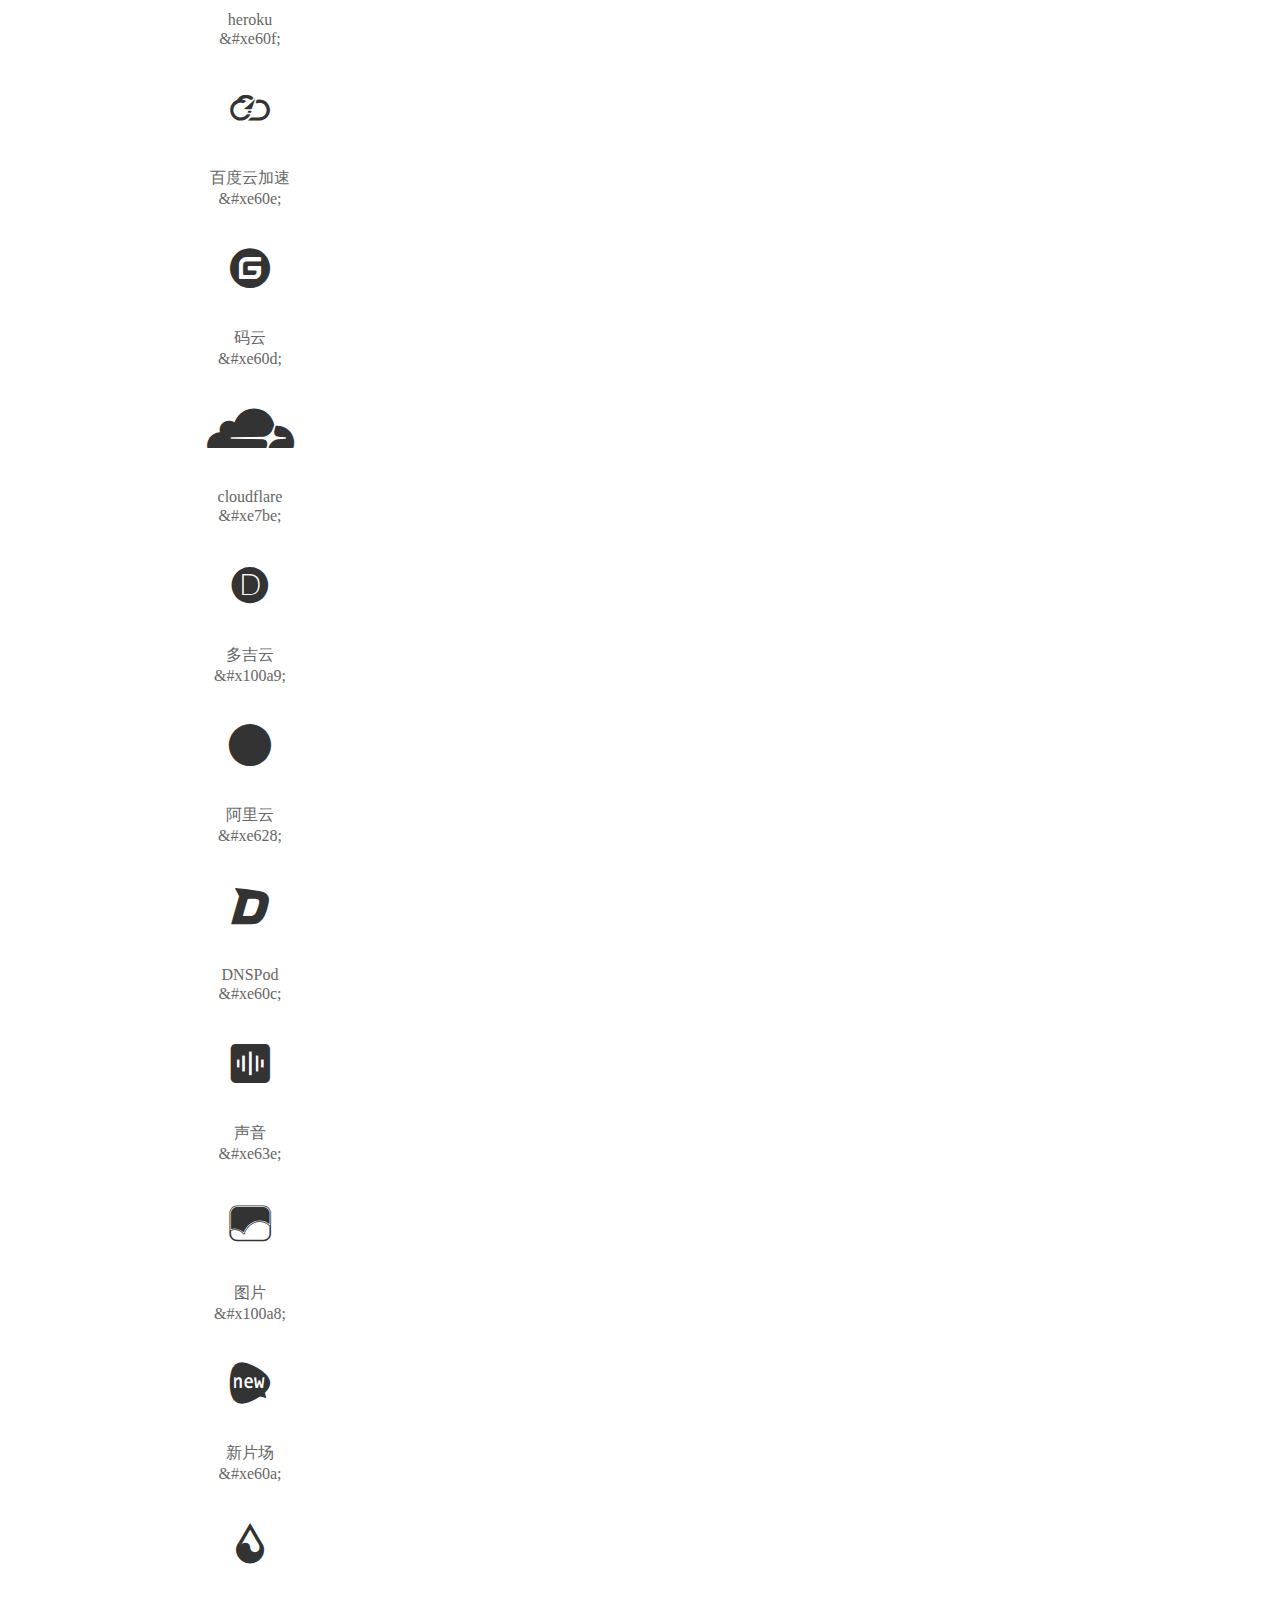
==== commit f08c2be4: "新增Netlify" ====
--- a/alifont/demo_index.html
+++ b/alifont/demo_index.html
@@ -55,6 +55,12 @@
           <ul class="icon_lists dib-box">
           
             <li class="dib">
+              <span class="icon iconfont_sy">&#xe700;</span>
+                <div class="name">netlify</div>
+                <div class="code-name">&amp;#xe700;</div>
+              </li>
+          
+            <li class="dib">
               <span class="icon iconfont_sy">&#xe635;</span>
                 <div class="name">General_mail</div>
                 <div class="code-name">&amp;#xe635;</div>
@@ -816,9 +822,9 @@
 <pre><code class="language-css"
 >@font-face {
   font-family: 'iconfont_sy';
-  src: url('iconfont.woff2?t=1741929703583') format('woff2'),
-       url('iconfont.woff?t=1741929703583') format('woff'),
-       url('iconfont.ttf?t=1741929703583') format('truetype');
+  src: url('iconfont.woff2?t=1742880159039') format('woff2'),
+       url('iconfont.woff?t=1742880159039') format('woff'),
+       url('iconfont.ttf?t=1742880159039') format('truetype');
 }
 </code></pre>
           <h3 id="-iconfont-">第二步：定义使用 iconfont 的样式</h3>
@@ -843,6 +849,15 @@
       </div>
       <div class="content font-class">
         <ul class="icon_lists dib-box">
+          
+          <li class="dib">
+            <span class="icon iconfont_sy sy-netlify"></span>
+            <div class="name">
+              netlify
+            </div>
+            <div class="code-name">.sy-netlify
+            </div>
+          </li>
           
           <li class="dib">
             <span class="icon iconfont_sy sy-General_MAIL"></span>
@@ -1986,6 +2001,14 @@
       </div>
       <div class="content symbol">
           <ul class="icon_lists dib-box">
+          
+            <li class="dib">
+                <svg class="icon svg-icon" aria-hidden="true">
+                  <use xlink:href="#sy-netlify"></use>
+                </svg>
+                <div class="name">netlify</div>
+                <div class="code-name">#sy-netlify</div>
+            </li>
           
             <li class="dib">
                 <svg class="icon svg-icon" aria-hidden="true">
--- a/alifont/iconfont.css
+++ b/alifont/iconfont.css
@@ -1,8 +1,8 @@
 @font-face {
   font-family: "iconfont_sy"; /* Project id 3347159 */
-  src: url('iconfont.woff2?t=1741929703583') format('woff2'),
-       url('iconfont.woff?t=1741929703583') format('woff'),
-       url('iconfont.ttf?t=1741929703583') format('truetype');
+  src: url('iconfont.woff2?t=1742880159039') format('woff2'),
+       url('iconfont.woff?t=1742880159039') format('woff'),
+       url('iconfont.ttf?t=1742880159039') format('truetype');
 }
 
 .iconfont_sy {
@@ -13,6 +13,10 @@
   -moz-osx-font-smoothing: grayscale;
 }
 
+.sy-netlify:before {
+  content: "\e700";
+}
+
 .sy-General_MAIL:before {
   content: "\e635";
 }
